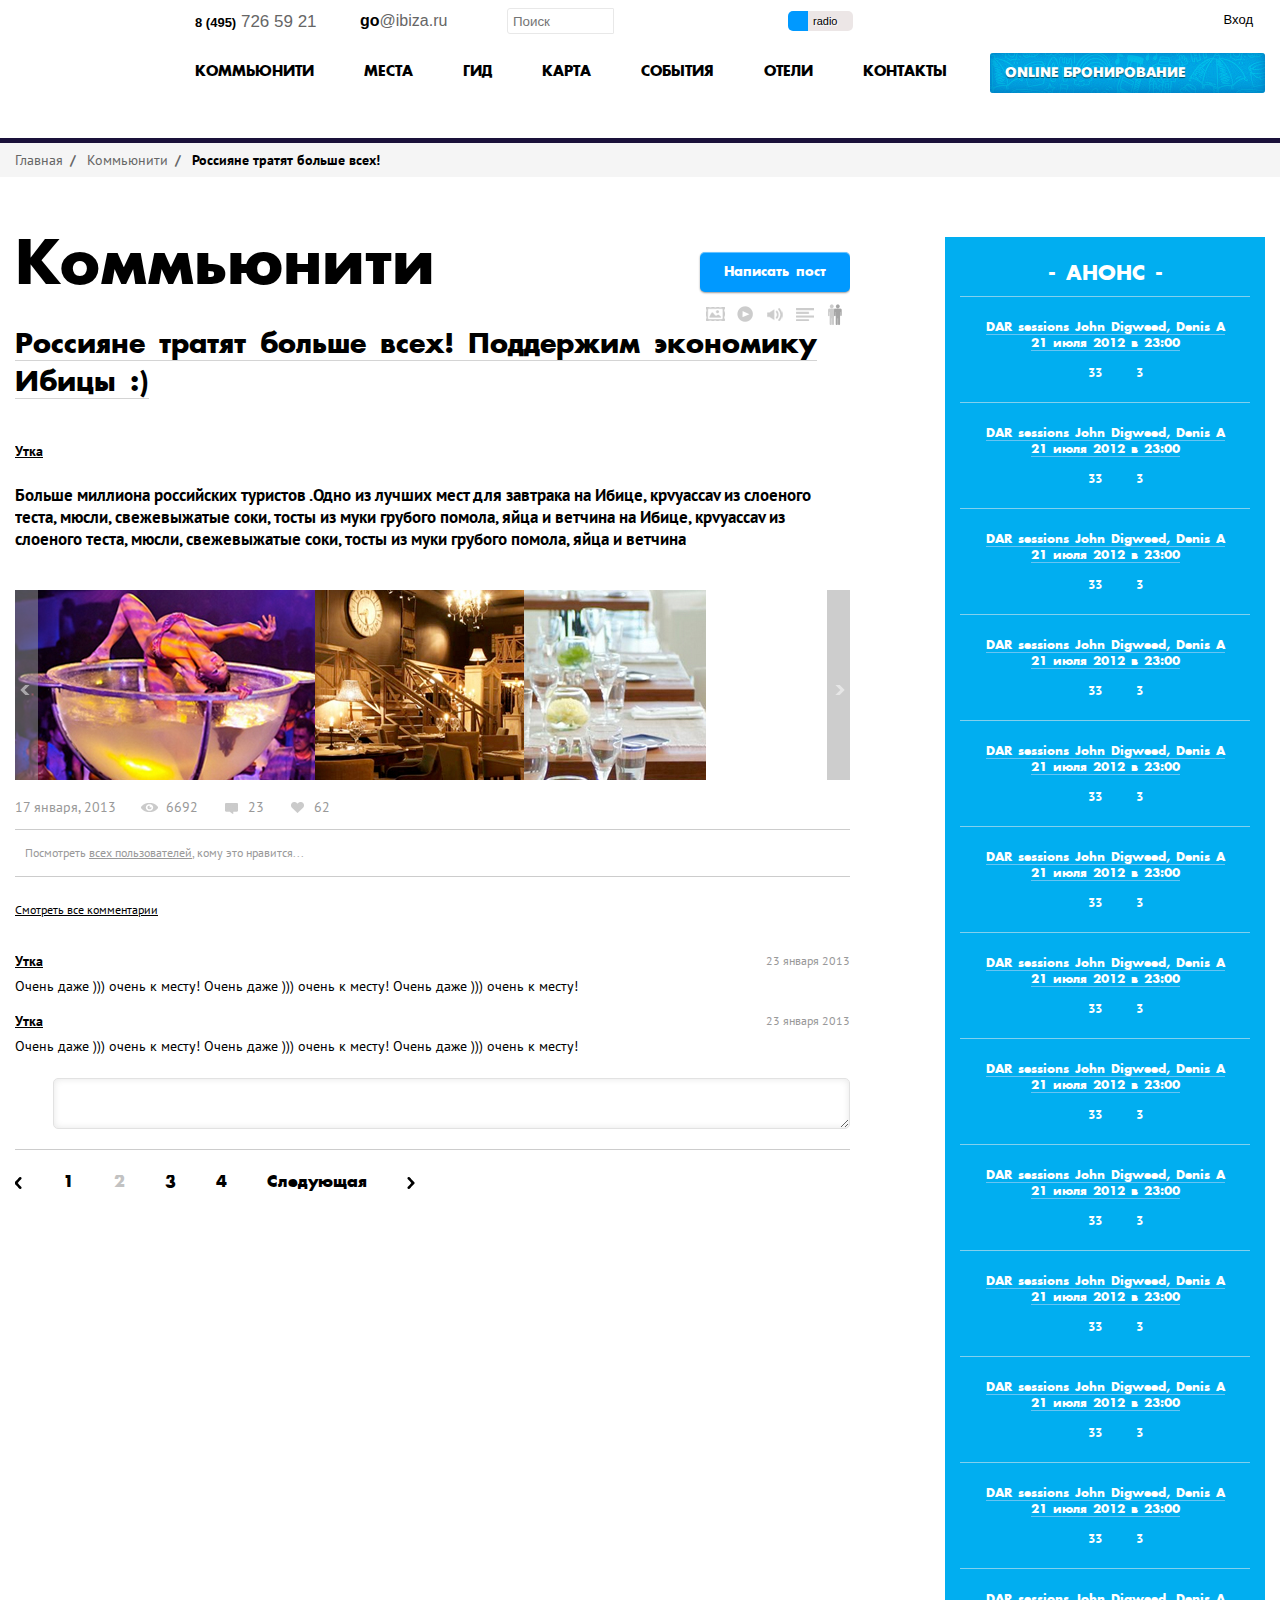
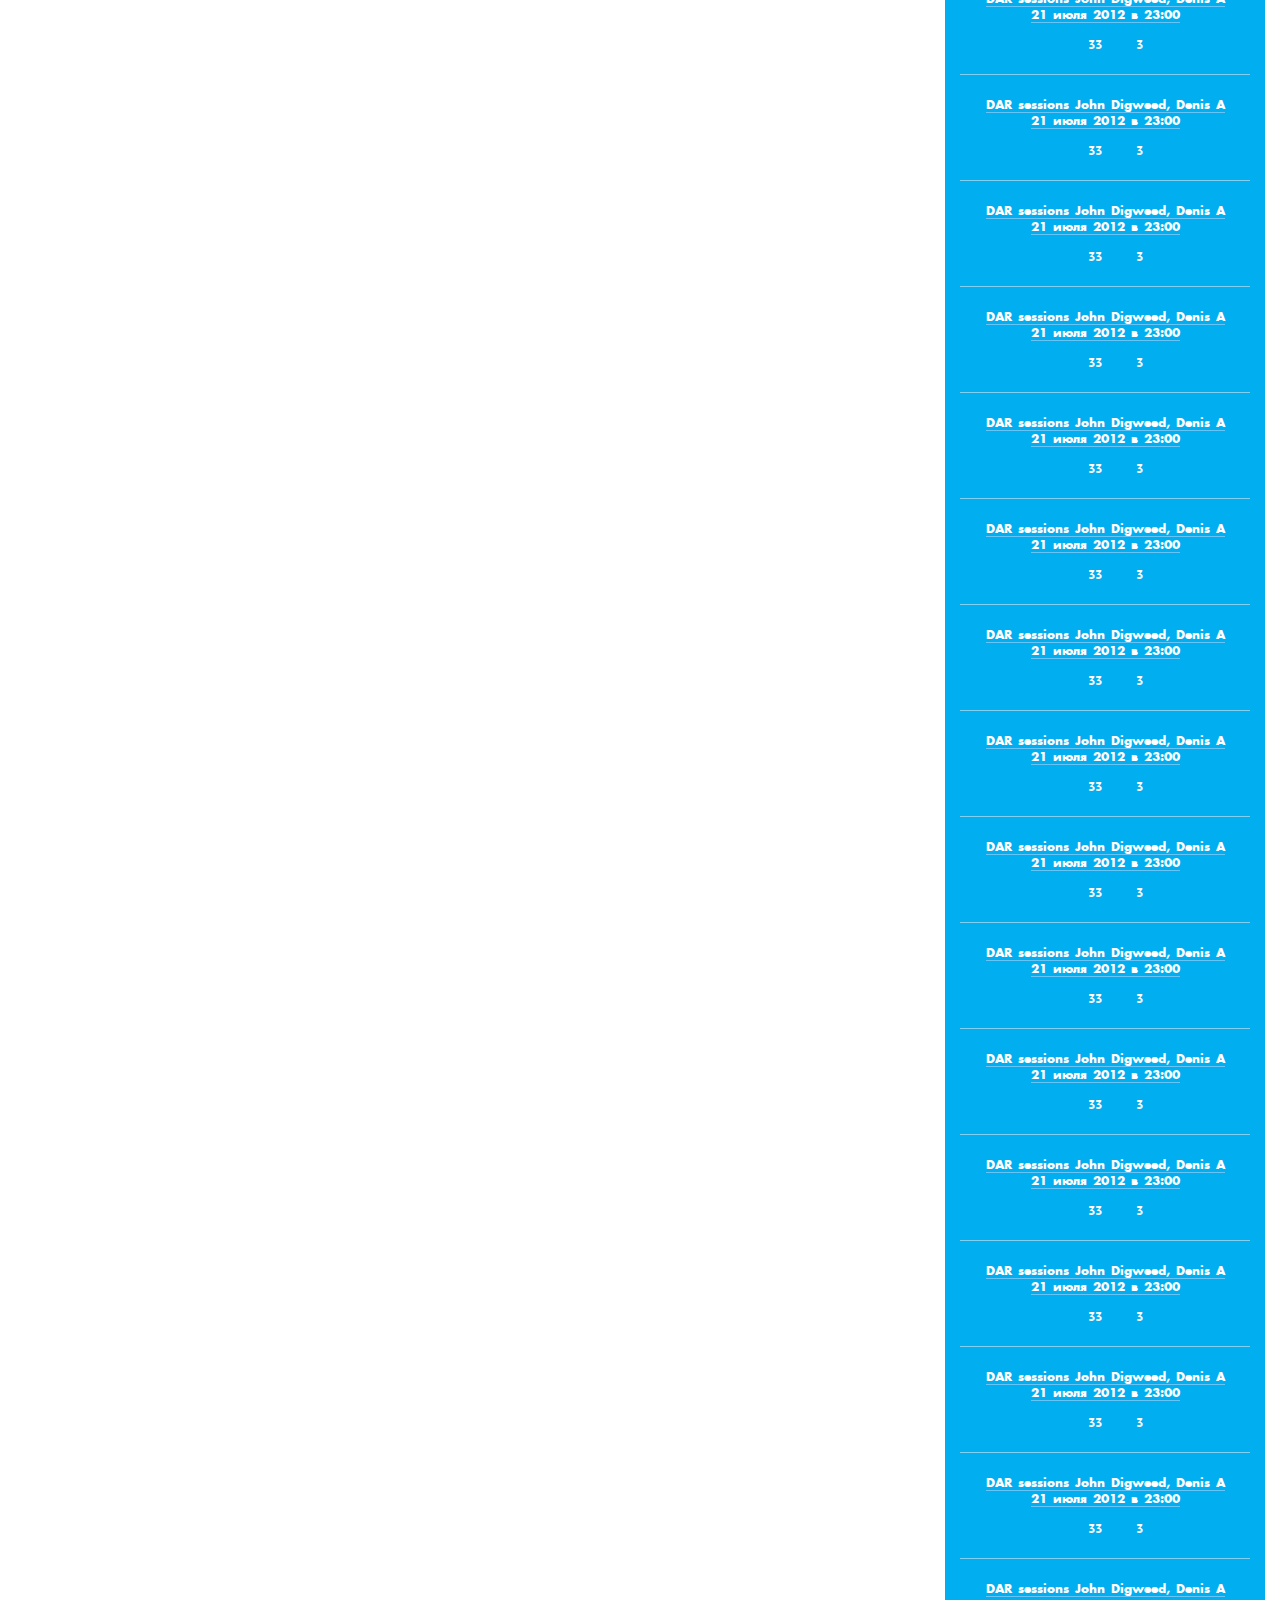
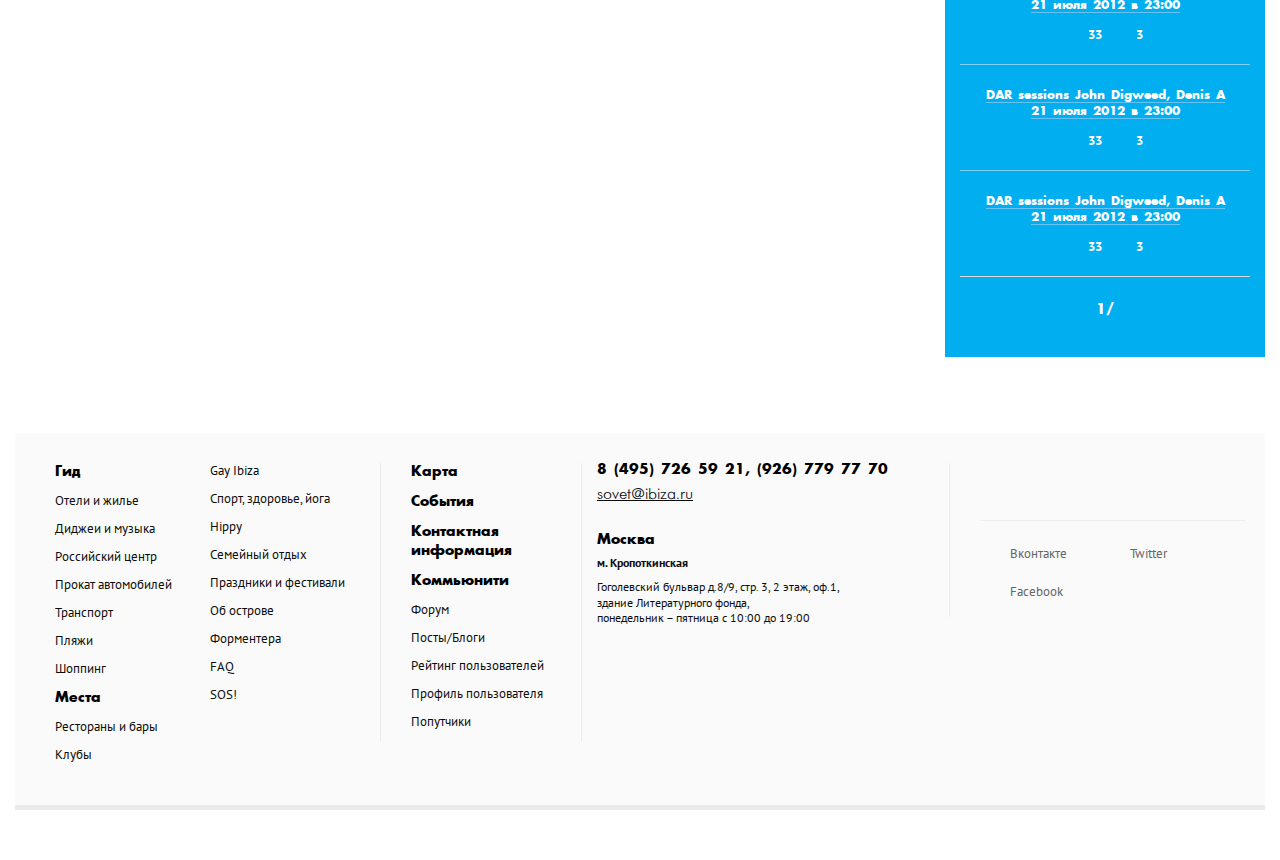
==== community.html @ 17b5afe3 "profile 50%" ====
<!doctype html>
<!--[if lte IE 8]><html lang="ru-RU" class="lteie8"><![endif]-->
<!--[if lt IE 9]>
	<script src="js/html5shiv.js"></script>
<![endif]-->
<!--[if gt IE 8]><!--><html lang="ru-RU"><!--<![endif]-->
<head>
	<meta charset="utf-8">
	<title>Template</title>
	<link rel="stylesheet" media="screen" href="css/screen.css">
	<link rel="stylesheet" media="screen" href="css/jquery-ui-1.10.0.custom.min.css">	
	<link href='http://fonts.googleapis.com/css?family=PT+Sans:400,700&subset=latin,cyrillic' rel='stylesheet' type='text/css'>
	<script src="js/jquery.min.js"></script>
	<script src="js/jquery.tools.min.js"></script>
	<script src="js/jquery.cycle.all.js"></script>
	<script src="js/jquery.scrollTo-1.4.3.1-min.js"></script>	
	<script src="js/jquery-ui-1.10.0.custom.min.js"></script>	
	<script src="js/jquery.lazyload.min.js"></script>		
	<script src="js/jquery.masonry.min.js"></script>
	<script src="js/jquery.raty.min.js"></script>
	<script src="js/jHtmlArea-0.7.5.min.js"></script>
	<script src="js/common.js"></script>
</head>
<body>
<!-- BEGIN .header -->
<header class="header">		
	<div class="header__top">
		<div class="container">				
			<div class="phone"><span>8 (495)</span> 726 59 21</div>
			<div class="mail"><a href="mailto:go@ibiza.ru"><span>go</span>@ibiza.ru</a></div>
			<form class="search" action="">
				<input type="text" placeholder="Поиск">
				<button><i></i></button>
			</form>
			<a class="exlusive" href="#"></a>
			<a class="radio" href="#">radio</a>
			<button class="enter-btn js-enter-open">
				<span class="enter-btn__fb"></span>
				<span class="enter-btn__vk"></span>
				<span class="enter-btn__gen">Вход</span>
			</button>
		</div>
	</div>
	<div class="header__bottom">
		<div class="container">
			<div class="logo">
				<a href="#">IBIZA.ru</a>
			</div>	
			<nav class="nav">
				<ul>
					<li><a href="#">Коммьюнити</a></li>
					<li><a href="#">Места</a></li>
					<li><a href="#">Гид</a></li>
					<li><a href="#">Карта</a></li>
					<li><a href="#">События</a></li>
					<li><a href="#">Отели</a></li>
					<li><a href="#">Контакты</a></li>    
				</ul>
			</nav>			
			<!-- BEGIN .online -->
			<div class="online">
				<form action="">
					<button class="online__title">
						<span>Оnline бронирование<i></i></span>			
					</button>		
					<div class="online__details">
						<ul class="online__type">
							<li><label for="ot1" class="online__tour">Тур<input id="ot1" type="radio" name="ot"></label></li>
							<li><label for="ot2" class="online__hotel active">Отель<input id="ot2" type="radio" name="ot"></label></li>
							<li><label for="ot3" class="online__avia">Авиабилет<input id="ot3" type="radio" name="ot"></label></li>
						</ul>
						<div class="online__reserve">
							<div class="txt-field">
								<label for="on1">Лечу из</label>
								<input id="on1" type="text" placeholder="Домодедово (DME), Москва" required="required">
							</div>
							<div class="txt-field">
								<label for="on2">Пункт назначения</label>
								<input id="on2" type="text" placeholder="Ибица (IBZ), Испания" required="required">
							</div>
							<div class="online__date">
								<div class="txt-field">
									<label for="on3">Вылетаю</label>
									<input id="on3" class="js-dp" type="text" placeholder="4 февраля" required="required">
								</div>
								<div class="txt-field">
									<label for="on4">Возвращаюсь</label>
									<input id="on4" class="js-dp" type="text" placeholder="12 января" required="required">
								</div>
							</div>
							<div class="online__people">
								<div class="select">
									<div class="select__title">Взрослые</div>
									<div class="select__value js-select">
										<span>1</span>
										<select>
											<option value="1">1</option>
											<option value="2">2</option>
											<option value="3">3</option>
											<option value="4">4</option>
											<option value="5">5</option>
											<option value="6">6</option>
											<option value="7">7</option>
										</select>
									</div>
								</div>
								<div class="select">
									<div class="select__title">Дети</div>
									<div class="select__value js-select">
										<span>2</span>
										<select>
											<option value="1">1</option>
											<option value="2">2</option>
											<option value="3">3</option>
											<option value="4">4</option>
											<option value="5">5</option>
											<option value="6">6</option>
											<option value="7">7</option>
										</select>
									</div>
								</div>
								<div class="select">
									<div class="select__title">Номера</div>
									<div class="select__value js-select">
										<span>3</span>
										<select>
											<option value="1">1</option>
											<option value="2">2</option>
											<option value="3">3</option>
											<option value="4">4</option>
											<option value="5">5</option>
											<option value="6">6</option>
											<option value="7">7</option>
										</select>
									</div>
								</div>
							</div>
							<input class="online__sbt" type="submit">
						</div>
					</div>
				</form>
			</div>
			<!-- END .online -->				
		</div>		
	</div>		
</header>
<!-- END .header -->
<!-- BEGIN .inner -->
<div class="inner"></div>
<!-- END .inner -->
<!-- BEGIN .breadcrumps -->
<div class="breadcrumps">
	<div class="container">
		<ul>
			<li><a href="#">Главная</a><span>/</span></li>
			<li><a href="#">Коммьюнити</a><span>/</span></li>
			<li>Россияне тратят больше всех!</li>
		</ul>
	</div>
</div>
<!-- END .breadcrumps -->
<!-- BEGIN .container -->
<section class="container">
	<!-- BEGIN .cols -->
	<div class="cols">
		<!-- BEGIN .col-8 -->
		<div class="col-8">
			<!-- BEGIN .cm-top -->
			<div class="cm-top">
				<h1 class="cm-title">Коммьюнити</h1>
				<div class="cm-add">
					<button class="cm-add__btn js-add-post">Написать пост</button>
					<div class="cm-add__detail">
						<button class="cm-add__pic"></button>
						<button class="cm-add__video"></button>
						<button class="cm-add__audio"></button>
						<button class="cm-add__desc"></button>
						<button class="cm-add__man"></button>
					</div>
					</ul>
				</div>				
			</div>		
			<!-- END .cm-top -->
			<!-- BEGIN .cm-add-post -->
			<form class="cm-add-post" action="">
				<div class="cm-add-post__title">Cоздание нового поста</div>
				<div class="cm-add-post__desc">
					<label for="ap1">Заголовок сообщения</label>
					<input id="ap1" type="text">
					<label for="ap2">Текст</label>
					<textarea class="js-html-area"></textarea>
				</div>					
				<ul class="cm-add-post__detail">
					<li><button class="cm-add-post__pic">Загрузить изображение<i></i></button></li>
					<li><button class="cm-add-post__video">Загрузить видео<i></i></button></li>
					<li><button class="cm-add-post__audio">Загрузить аудио (mp3, mp4)<i></i></button></li>
				</ul>
				<div class="cm-add-post__btns">
					<input class="cm-add-post__publish" type="submit" value="Публиковать">
					<input class="cm-add-post__save" type="button" value="Сохранить как черновик">
				</div>
			</form>
			<!-- END .cm-add-post -->
			<!-- BEGIN .cm-article -->
			<article class="cm-article">
				<h2 class="cm-article__title"><span>Россияне тратят больше всех! Поддержим экономику Ибицы :)</span></h2>
				<!-- BEGIN .cm-desc -->
				<div class="cm-desc">
					<div class="cm-author">
						<img src="img/community_img/pic1.jpg" alt="">
						<a href="#">Утка</a>
					</div>
					<p>Больше миллиона российских туристов .Одно из лучших мест для завтрака на Ибице, крvуассаv из слоеного теста, мюсли, свежевыжатые соки, тосты из муки грубого помола, яйца и ветчина на Ибице, крvуассаv из слоеного теста, мюсли, свежевыжатые соки, тосты из муки грубого помола, яйца и ветчина</p>
				</div>
				<!-- END .cm-desc -->	
				<!-- BEGIN .cm-gallery -->
				<div class="cm-gallery">
					<div class="cm-gallery__slider js-gallery">
						<div class="cm-gallery__items js-gallery-items">
							<a href="#"><img src="img/community_img/pic4.jpg" alt=""></a>
							<a href="#"><img src="img/community_img/pic5.jpg" alt=""></a>
							<a href="#"><img src="img/community_img/pic6.jpg" alt=""></a>
							<a href="#"><img src="img/community_img/pic7.jpg" alt=""></a>
							<a href="#"><img src="img/community_img/pic4.jpg" alt=""></a>
							<a href="#"><img src="img/community_img/pic5.jpg" alt=""></a>
							<a href="#"><img src="img/community_img/pic6.jpg" alt=""></a>
							<a href="#"><img src="img/community_img/pic7.jpg" alt=""></a>
						</div>
					</div>
					<button class="cm-gallery__prev js-gallery-prev"><i></i></button>
					<button class="cm-gallery__next js-gallery-next"><i></i></button>
				</div>
				<!-- END .cm-gallery -->			
				<!-- BEGIN .cm-detail -->				
				<div class="cm-detail">
					<span class="cm-detail__date">17 января, 2013</span>
					<span class="cm-detail__view">6692</span>
					<a class="cm-detail__comm" href="#">23</a>
					<a class="cm-detail__like" href="#">62</a>		    
				</div>
				<!-- END .cm-detail -->
				<!-- BEGIN .cm-users -->
				<div class="cm-users">
					<img src="img/community_img/pic1.jpg" alt="">
					<img src="img/community_img/pic1.jpg" alt="">
					<img src="img/community_img/pic1.jpg" alt="">
					<img src="img/community_img/pic1.jpg" alt="">
					<img src="img/community_img/pic1.jpg" alt="">
					<img src="img/community_img/pic1.jpg" alt="">
					<img src="img/community_img/pic1.jpg" alt="">
					<img src="img/community_img/pic1.jpg" alt="">
					<p>Посмотреть <a href="#">всех пользователей</a>, кому это нравится...</p>
				</div>
				<!-- END .cm-users -->
				<!-- BEGIN .cm-comm -->
				<div class="cm-comm">
					<div class="cm-comm__view-all">
						<a href="#">Смотреть  все комментарии</a>						
					</div>
					<div class="cm-comm__item">
						<div class="cm-comm__detail">
							<img src="img/community_img/pic1.jpg" alt="">
							<a href="#">Утка</a>
							<span>23 января 2013</span>
						</div>
						<p>Очень даже ))) очень к месту! Очень даже ))) очень к месту! Очень даже ))) очень к месту! </p>
					</div>
					<div class="cm-comm__item">
						<div class="cm-comm__detail">
							<img src="img/community_img/pic1.jpg" alt="">
							<a href="#">Утка</a>
							<span>23 января 2013</span>
						</div>
						<p>Очень даже ))) очень к месту! Очень даже ))) очень к месту! Очень даже ))) очень к месту! </p>
					</div>
					<!-- BEGIN .cm-comm__add -->
					<form class="cm-comm__add" action="">
						<img src="img/community_img/pic1.jpg" alt="">
						<textarea></textarea>
					</form>
					<!-- END .cm-comm__add -->
					<!-- BEGIN .cm-pagination -->
					<div class="cm-pagination">
						<a class="cm-pagination__prev" href="#"></a>
						<a href="#">1</a>
						<a class="active" href="#">2</a>
						<a href="#">3</a>
						<a href="#">4</a>
						<a href="#">Следующая</a>
						<a class="cm-pagination__next" href="#"></a>
					</div>
					<!-- END .cm-pagination -->
				</div>
				<!-- END .cm-comm -->
			</article>
			<!-- END .cm-article -->
		</div>
		<!-- END .col-8 -->
		<!-- BEGIN .col-7 -->
		<div class="col-7">
			<div class="afisha">
				<h2 class="h2">анонс</h2>
				<div class="slider">
					<ul>
						<li>
							<div class="afisha__title">
								<a href="#">DAR sessions John Digweed, Denis A 21 июля 2012 в 23:00</a>
							</div>
							<div class="afisha__detail">
								<a class="afisha__comm" href="#">33<i></i></a>
								<a class="afisha__like" href="#">3<i></i></a>
							</div>
						</li>
						<li>
							<div class="afisha__title">
								<a href="#">DAR sessions John Digweed, Denis A 21 июля 2012 в 23:00</a>
							</div>
							<div class="afisha__detail">
								<a class="afisha__comm" href="#">33<i></i></a>
								<a class="afisha__like" href="#">3<i></i></a>
							</div>
						</li>
						<li>
							<div class="afisha__title">
								<a href="#">DAR sessions John Digweed, Denis A 21 июля 2012 в 23:00</a>
							</div>
							<div class="afisha__detail">
								<a class="afisha__comm" href="#">33<i></i></a>
								<a class="afisha__like" href="#">3<i></i></a>
							</div>
						</li>
						<li>
							<div class="afisha__title">
								<a href="#">DAR sessions John Digweed, Denis A 21 июля 2012 в 23:00</a>
							</div>
							<div class="afisha__detail">
								<a class="afisha__comm" href="#">33<i></i></a>
								<a class="afisha__like" href="#">3<i></i></a>
							</div>
						</li>
						<li>
							<div class="afisha__title">
								<a href="#">DAR sessions John Digweed, Denis A 21 июля 2012 в 23:00</a>
							</div>
							<div class="afisha__detail">
								<a class="afisha__comm" href="#">33<i></i></a>
								<a class="afisha__like" href="#">3<i></i></a>
							</div>
						</li>
						<li>
							<div class="afisha__title">
								<a href="#">DAR sessions John Digweed, Denis A 21 июля 2012 в 23:00</a>
							</div>
							<div class="afisha__detail">
								<a class="afisha__comm" href="#">33<i></i></a>
								<a class="afisha__like" href="#">3<i></i></a>
							</div>
						</li>
						<li>
							<div class="afisha__title">
								<a href="#">DAR sessions John Digweed, Denis A 21 июля 2012 в 23:00</a>
							</div>
							<div class="afisha__detail">
								<a class="afisha__comm" href="#">33<i></i></a>
								<a class="afisha__like" href="#">3<i></i></a>
							</div>
						</li>
						<li>
							<div class="afisha__title">
								<a href="#">DAR sessions John Digweed, Denis A 21 июля 2012 в 23:00</a>
							</div>
							<div class="afisha__detail">
								<a class="afisha__comm" href="#">33<i></i></a>
								<a class="afisha__like" href="#">3<i></i></a>
							</div>
						</li>
						<li>
							<div class="afisha__title">
								<a href="#">DAR sessions John Digweed, Denis A 21 июля 2012 в 23:00</a>
							</div>
							<div class="afisha__detail">
								<a class="afisha__comm" href="#">33<i></i></a>
								<a class="afisha__like" href="#">3<i></i></a>
							</div>
						</li>
						<li>
							<div class="afisha__title">
								<a href="#">DAR sessions John Digweed, Denis A 21 июля 2012 в 23:00</a>
							</div>
							<div class="afisha__detail">
								<a class="afisha__comm" href="#">33<i></i></a>
								<a class="afisha__like" href="#">3<i></i></a>
							</div>
						</li>
					</ul>
					<ul>
						<li>
							<div class="afisha__title">
								<a href="#">DAR sessions John Digweed, Denis A 21 июля 2012 в 23:00</a>
							</div>
							<div class="afisha__detail">
								<a class="afisha__comm" href="#">33<i></i></a>
								<a class="afisha__like" href="#">3<i></i></a>
							</div>
						</li>
						<li>
							<div class="afisha__title">
								<a href="#">DAR sessions John Digweed, Denis A 21 июля 2012 в 23:00</a>
							</div>
							<div class="afisha__detail">
								<a class="afisha__comm" href="#">33<i></i></a>
								<a class="afisha__like" href="#">3<i></i></a>
							</div>
						</li>
						<li>
							<div class="afisha__title">
								<a href="#">DAR sessions John Digweed, Denis A 21 июля 2012 в 23:00</a>
							</div>
							<div class="afisha__detail">
								<a class="afisha__comm" href="#">33<i></i></a>
								<a class="afisha__like" href="#">3<i></i></a>
							</div>
						</li>
						<li>
							<div class="afisha__title">
								<a href="#">DAR sessions John Digweed, Denis A 21 июля 2012 в 23:00</a>
							</div>
							<div class="afisha__detail">
								<a class="afisha__comm" href="#">33<i></i></a>
								<a class="afisha__like" href="#">3<i></i></a>
							</div>
						</li>
						<li>
							<div class="afisha__title">
								<a href="#">DAR sessions John Digweed, Denis A 21 июля 2012 в 23:00</a>
							</div>
							<div class="afisha__detail">
								<a class="afisha__comm" href="#">33<i></i></a>
								<a class="afisha__like" href="#">3<i></i></a>
							</div>
						</li>
						<li>
							<div class="afisha__title">
								<a href="#">DAR sessions John Digweed, Denis A 21 июля 2012 в 23:00</a>
							</div>
							<div class="afisha__detail">
								<a class="afisha__comm" href="#">33<i></i></a>
								<a class="afisha__like" href="#">3<i></i></a>
							</div>
						</li>
						<li>
							<div class="afisha__title">
								<a href="#">DAR sessions John Digweed, Denis A 21 июля 2012 в 23:00</a>
							</div>
							<div class="afisha__detail">
								<a class="afisha__comm" href="#">33<i></i></a>
								<a class="afisha__like" href="#">3<i></i></a>
							</div>
						</li>
						<li>
							<div class="afisha__title">
								<a href="#">DAR sessions John Digweed, Denis A 21 июля 2012 в 23:00</a>
							</div>
							<div class="afisha__detail">
								<a class="afisha__comm" href="#">33<i></i></a>
								<a class="afisha__like" href="#">3<i></i></a>
							</div>
						</li>
						<li>
							<div class="afisha__title">
								<a href="#">DAR sessions John Digweed, Denis A 21 июля 2012 в 23:00</a>
							</div>
							<div class="afisha__detail">
								<a class="afisha__comm" href="#">33<i></i></a>
								<a class="afisha__like" href="#">3<i></i></a>
							</div>
						</li>
						<li>
							<div class="afisha__title">
								<a href="#">DAR sessions John Digweed, Denis A 21 июля 2012 в 23:00</a>
							</div>
							<div class="afisha__detail">
								<a class="afisha__comm" href="#">33<i></i></a>
								<a class="afisha__like" href="#">3<i></i></a>
							</div>
						</li>
					</ul>
					<ul>
						<li>
							<div class="afisha__title">
								<a href="#">DAR sessions John Digweed, Denis A 21 июля 2012 в 23:00</a>
							</div>
							<div class="afisha__detail">
								<a class="afisha__comm" href="#">33<i></i></a>
								<a class="afisha__like" href="#">3<i></i></a>
							</div>
						</li>
						<li>
							<div class="afisha__title">
								<a href="#">DAR sessions John Digweed, Denis A 21 июля 2012 в 23:00</a>
							</div>
							<div class="afisha__detail">
								<a class="afisha__comm" href="#">33<i></i></a>
								<a class="afisha__like" href="#">3<i></i></a>
							</div>
						</li>
						<li>
							<div class="afisha__title">
								<a href="#">DAR sessions John Digweed, Denis A 21 июля 2012 в 23:00</a>
							</div>
							<div class="afisha__detail">
								<a class="afisha__comm" href="#">33<i></i></a>
								<a class="afisha__like" href="#">3<i></i></a>
							</div>
						</li>
						<li>
							<div class="afisha__title">
								<a href="#">DAR sessions John Digweed, Denis A 21 июля 2012 в 23:00</a>
							</div>
							<div class="afisha__detail">
								<a class="afisha__comm" href="#">33<i></i></a>
								<a class="afisha__like" href="#">3<i></i></a>
							</div>
						</li>
						<li>
							<div class="afisha__title">
								<a href="#">DAR sessions John Digweed, Denis A 21 июля 2012 в 23:00</a>
							</div>
							<div class="afisha__detail">
								<a class="afisha__comm" href="#">33<i></i></a>
								<a class="afisha__like" href="#">3<i></i></a>
							</div>
						</li>
						<li>
							<div class="afisha__title">
								<a href="#">DAR sessions John Digweed, Denis A 21 июля 2012 в 23:00</a>
							</div>
							<div class="afisha__detail">
								<a class="afisha__comm" href="#">33<i></i></a>
								<a class="afisha__like" href="#">3<i></i></a>
							</div>
						</li>
						<li>
							<div class="afisha__title">
								<a href="#">DAR sessions John Digweed, Denis A 21 июля 2012 в 23:00</a>
							</div>
							<div class="afisha__detail">
								<a class="afisha__comm" href="#">33<i></i></a>
								<a class="afisha__like" href="#">3<i></i></a>
							</div>
						</li>
						<li>
							<div class="afisha__title">
								<a href="#">DAR sessions John Digweed, Denis A 21 июля 2012 в 23:00</a>
							</div>
							<div class="afisha__detail">
								<a class="afisha__comm" href="#">33<i></i></a>
								<a class="afisha__like" href="#">3<i></i></a>
							</div>
						</li>
						<li>
							<div class="afisha__title">
								<a href="#">DAR sessions John Digweed, Denis A 21 июля 2012 в 23:00</a>
							</div>
							<div class="afisha__detail">
								<a class="afisha__comm" href="#">33<i></i></a>
								<a class="afisha__like" href="#">3<i></i></a>
							</div>
						</li>
						<li>
							<div class="afisha__title">
								<a href="#">DAR sessions John Digweed, Denis A 21 июля 2012 в 23:00</a>
							</div>
							<div class="afisha__detail">
								<a class="afisha__comm" href="#">33<i></i></a>
								<a class="afisha__like" href="#">3<i></i></a>
							</div>
						</li>
					</ul>
				</div>	
				<div class="navi">
					<button class="navi__prev js-navi-prev"></button>
					<span><b class="navi__curr">1</b>/<b class="navi__total"></b></span>
					<button class="navi__next js-navi-next"></button>
				</div>		
			</div>
			<!-- END .afisha -->
		</div>
		<!-- END .col-7 -->
	</div>
	<!-- END .cols -->
	<!-- BEGIN .banner-wide -->
	<div class="banner-wide">
		<img src="img/community_img/banner.jpg" alt="">
	</div>
	<!-- END .banner-wide -->
	<!-- BEGIN .footer -->
	<footer class="footer">
		<nav class="nav-list">
			<ul>
				<li><a class="nav-list__bold" href="#">Гид</a></li>
				<li><a href="#">Отели и жилье</a></li>
				<li><a href="#">Диджеи и музыка</a></li>
				<li><a href="#">Российский центр</a></li>
				<li><a href="#">Прокат автомобилей</a></li>
				<li><a href="#">Транспорт</a></li>
				<li><a href="#">Пляжи</a></li>
				<li><a href="#">Шоппинг</a></li>
				<li><a class="nav-list__bold" href="#">Места</a></li>
				<li><a href="#">Рестораны и бары</a></li>
				<li><a href="#">Клубы</a></li>
			</ul>
			<ul>
				<li><a href="#">Gay Ibiza</a></li>
				<li><a href="#">Спорт, здоровье, йога</a></li>
				<li><a href="#">Hippy</a></li>
				<li><a href="#">Семейный отдых</a></li>
				<li><a href="#">Праздники и фестивали</a></li>
				<li><a href="#">Об острове</a></li>
				<li><a href="#">Форментера</a></li>
				<li><a href="#">FAQ</a></li>
				<li><a href="#">SOS!</a></li>
			</ul>
			<ul>
				<li><a class="nav-list__bold" href="#">Карта</a></li>
				<li><a class="nav-list__bold" href="#">События</a></li>
				<li><a class="nav-list__bold" href="#">Контактная информация</a></li>
				<li><a class="nav-list__bold" href="#">Коммьюнити</a></li>
				<li><a href="#">Форум</a></li>
				<li><a href="#">Посты/Блоги</a></li>
				<li><a href="#">Рейтинг пользователей</a></li>
				<li><a href="#">Профиль пользователя</a></li>
				<li><a href="#">Попутчики</a></li>
			</ul>
		</nav>
		<div class="footer__contacts">
			<div class="footer__phone">8 (495) 726 59 21, (926) 779 77 70</div>
			<div class="footer__mail"><a href="mailto:sovet@ibiza.ru">sovet@ibiza.ru</a></div>
			<div class="footer__adress">
				<b>Москва</b>
				<span>м. Кропоткинская</span>
				<p>Гоголевский бульвар д.8/9, стр. 3, 2 этаж, оф.1,<br>здание Литературного фонда,<br>понедельник – пятница с 10:00 до 19:00</p>
			</div>			
		</div>
		<div class="footer__right">
			<ul class="payment">
				<li class="payment__ym"></li>
				<li class="payment__sb"></li>
				<li class="payment__mk"></li>
				<li class="payment__wm"></li>
				<li class="payment__kw"></li>
			</ul>
			<ul class="footer__social">
				<li><a class="footer__vk" href="#">Вконтакте</a></li>
				<li><a class="footer__tw" href="#">Twitter</a></li>
				<li><a class="footer__fb" href="#">Facebook</a></li>
			</ul>
		</div>
	</footer>
	<!-- END .footer -->
</section>
<!-- END .container -->
</body>
</html>
---- css/screen.css ----
.logo a { font: 0/0 a; text-shadow: none; color: transparent; }

.online__type label { -moz-user-select: none; -webkit-user-select: none; user-select: none; }

.enter__extra input[type="submit"], .online__sbt, .hl-tabs a.active, .hl-search__sbt, .hl-hotels__reserve, .hl-map__search input[type="submit"] { background-image: url('[data-uri]'); background-size: 100%; background-image: -webkit-gradient(linear, 50% 0%, 50% 100%, color-stop(0%, #ffcc00), color-stop(100%, #e99400)); background-image: -webkit-linear-gradient(#ffcc00, #e99400); background-image: -moz-linear-gradient(#ffcc00, #e99400); background-image: -o-linear-gradient(#ffcc00, #e99400); background-image: linear-gradient(#ffcc00, #e99400); -webkit-box-shadow: rgba(0, 0, 0, 0.38) 0 1px 0; -moz-box-shadow: rgba(0, 0, 0, 0.38) 0 1px 0; box-shadow: rgba(0, 0, 0, 0.38) 0 1px 0; -webkit-border-radius: 3px; -moz-border-radius: 3px; -ms-border-radius: 3px; -o-border-radius: 3px; border-radius: 3px; color: #fff; text-shadow: 0 1px 1px rgba(97, 62, 0, 0.54); cursor: pointer; }

.hl-details__contacts button, .hl-comm-add__sbt { height: 34px; padding: 0 15px; background: #0099ff; -webkit-border-radius: 17px; -moz-border-radius: 17px; -ms-border-radius: 17px; -o-border-radius: 17px; border-radius: 17px; font-family: 'Futuris'; font-size: 18px; color: #fff; cursor: pointer; }

.cm-add__btn, .cm-add-post__publish, .cm-add-post__save { height: 40px; padding: 0 20px; background: #0099ff; -webkit-box-shadow: rgba(0, 0, 0, 0.4) 0 1px 2px, rgba(255, 255, 255, 0.4) 0 1px 0 inset; -moz-box-shadow: rgba(0, 0, 0, 0.4) 0 1px 2px, rgba(255, 255, 255, 0.4) 0 1px 0 inset; box-shadow: rgba(0, 0, 0, 0.4) 0 1px 2px, rgba(255, 255, 255, 0.4) 0 1px 0 inset; -webkit-border-radius: 5px; -moz-border-radius: 5px; -ms-border-radius: 5px; -o-border-radius: 5px; border-radius: 5px; font-family: 'AG_Futura Bold', Arial, sans-serif; font-size: 13px; color: #fff; cursor: pointer; }

@font-face { font-family: 'AG_Futura'; src: url("../fonts/AG_Futura.woff") format("woff"); }

@font-face { font-family: 'AG_Futura Bold'; src: url("../fonts/AG_Futura Bold.woff") format("woff"); }

@font-face { font-family: 'Futuris'; src: url("../fonts/Futuris.woff") format("woff"); }

@font-face { font-family: 'Futuris Bold'; src: url("../fonts/Futuris Bold.woff") format("woff"); }

* { margin: 0; padding: 0; }

html, body, div, span, applet, object, iframe, h1, h2, h3, h4, h5, h6, p, blockquote, pre, a, abbr, acronym, address, big, cite, code, del, dfn, em, img, ins, kbd, q, s, samp, small, strike, strong, sub, sup, tt, var, b, u, i, center, dl, dt, dd, ol, ul, li, fieldset, form, label, legend, table, caption, tbody, tfoot, thead, tr, th, td, article, aside, canvas, details, embed, figure, figcaption, footer, header, hgroup, menu, nav, output, ruby, section, summary, time, mark, audio, video { margin: 0; padding: 0; border: 0; font-size: 100%; font: inherit; vertical-align: baseline; }

/* HTML5 display-role reset for older browsers */
article, aside, details, figcaption, figure, footer, header, hgroup, menu, nav, section { display: block; }

body { background: #fff; font-family: 'Futuris', Arial, sans-serif; line-height: 1; }

ol, ul { list-style: none; }

blockquote, q { quotes: none; }

blockquote:before, blockquote:after, q:before, q:after { content: ''; content: none; }

table { border-collapse: collapse; border-spacing: 0; }

a { text-decoration: none; }

input, textarea, button { border: none; outline: none; }

button { background: none; cursor: pointer; }

.h2 { padding-bottom: 20px; font-family: 'AG_Futura Bold', Arial, sans-serif; font-size: 20px; color: #000; text-transform: uppercase; text-align: center; }
.h2:before { content: "- "; }
.h2:after { content: " -"; }

.h2_green { color: #21ab9c; }

.h2_yellow { color: #ffc000; }

.h2_today { height: 60px; line-height: 60px; color: #e91818; }

.h3 { font-size: 14px; }

.container { width: 1250px; margin: 0 auto; }

.header { position: relative; z-index: 100; }

.header__top { background: #fff; }
.header__top .container { position: relative; height: 65px; font-family: Arial, sans-serif; }

.header__bottom .container { position: relative; height: 23px; background: #fff; }

.logo { position: absolute; top: -34px; left: 0; }
.logo a { display: block; background: url('../img/index_img/icons-s90032a8ac6.png') 0 0 no-repeat; width: 160px; height: 83px; }
.logo:before { content: ''; position: absolute; top: -6px; left: -7px; width: 96px; height: 96px; -webkit-border-radius: 50%; -moz-border-radius: 50%; -ms-border-radius: 50%; -o-border-radius: 50%; border-radius: 50%; background: #fff; z-index: -1; }

.phone, .mail, .search, .exlusive, .radio { float: left; }

.phone { width: 165px; margin: 13px 0 0 180px; font-size: 17px; color: #666; }
.phone span { font-size: 13px; font-weight: bold; color: #000; }

.mail { width: 147px; margin-top: 13px; }
.mail a { font-size: 16px; color: #666; }
.mail span { font-weight: bold; color: #000; }

.search { height: 24px; margin: 8px 50px 0 0; padding-left: 5px; border: 1px solid #e8e8e8; -webkit-border-radius: 3px 1px 1px 3px; -moz-border-radius: 3px 1px 1px 3px; -ms-border-radius: 3px 1px 1px 3px; -o-border-radius: 3px 1px 1px 3px; border-radius: 3px 1px 1px 3px; }
.search input { float: left; width: 70px; height: 24px; background: none; -moz-transition: width 0.3s linear; -o-transition: width 0.3s linear; -webkit-transition: width 0.3s linear; -ms-transition: width 0.3s linear; transition: width 0.3s linear; }
.search input:focus { width: 140px; }
.search button { position: relative; float: right; height: 24px; width: 30px; }
.search i { position: absolute; top: 7px; right: 9px; background: url('../img/index_img/icons-s90032a8ac6.png') 0 -792px no-repeat; width: 12px; height: 12px; }

.exlusive { margin-right: 33px; background: url('../img/index_img/icons-s90032a8ac6.png') 0 -183px no-repeat; width: 91px; height: 35px; }

.radio { position: relative; width: 40px; height: 20px; line-height: 20px; margin-top: 11px; padding-left: 5px; border-left: 20px solid #0099ff; -webkit-border-radius: 5px; -moz-border-radius: 5px; -ms-border-radius: 5px; -o-border-radius: 5px; border-radius: 5px; background: #ece6e6; font-size: 11px; text-shadow: 1px 1px 1px #fff; color: #000; }
.radio:before { content: ''; position: absolute; top: 6px; left: -12px; background: url('../img/index_img/icons-s90032a8ac6.png') 0 -1172px no-repeat; width: 7px; height: 9px; }

.enter-btn { float: right; margin-top: 11px; }
.enter-btn span { float: left; }

.enter-btn__fb { margin-right: 2px; background: url('../img/index_img/icons-s90032a8ac6.png') 0 -676px no-repeat; width: 18px; height: 18px; }

.enter-btn__vk { margin-right: 7px; background: url('../img/index_img/icons-s90032a8ac6.png') 0 -648px no-repeat; width: 18px; height: 18px; }

.enter-btn__gen { position: relative; padding-right: 12px; line-height: 18px; font-size: 13px; color: #000; }
.enter-btn__gen:after { content: ''; position: absolute; top: 6px; right: 0; background: url('../img/index_img/icons-s90032a8ac6.png') 0 -1327px no-repeat; width: 6px; height: 8px; }

.nav { float: left; margin-left: 180px; }
.nav ul { overflow: hidden; }
.nav li { position: relative; float: left; margin-left: 50px; }
.nav li:after { content: ''; position: absolute; top: 3px; left: -28px; background: url('../img/index_img/icons-s90032a8ac6.png') 0 -996px no-repeat; width: 6px; height: 8px; }
.nav li:first-child { margin-left: 0px; }
.nav li:first-child:after { display: none; }
.nav a { display: block; padding-bottom: 8px; font-family: 'AG_Futura Bold', Arial, sans-serif; font-size: 14px; color: #000; text-transform: uppercase; }
.nav a:hover { border-bottom: 4px solid #ffc000; }

.footer { margin-bottom: 50px; padding: 30px 20px 30px 40px; border-bottom: 5px solid #eaeaea; background: #fafafa; overflow: hidden; }

.footer__contacts { float: left; }

.footer__phone { margin-bottom: 10px; font-family: 'AG_Futura Bold', Arial, sans-serif; font-size: 14px; color: #000; }

.footer__mail { margin-bottom: 30px; }
.footer__mail a { color: #0c0c0c; text-decoration: underline; }

.footer__adress b, .footer__adress span { display: block; margin-bottom: 10px; }
.footer__adress b { font-family: 'AG_Futura Bold', Arial, sans-serif; font-size: 14px; color: #000; }
.footer__adress span, .footer__adress p { color: #0c0c0c; font-size: 12px; }
.footer__adress span { font-family: 'PT Sans', sans-serif; font-size: 12px; font-weight: 700; }
.footer__adress p { font-family: 'PT Sans', sans-serif; font-size: 12px; line-height: 1.3; }

.footer__right { float: right; width: 265px; padding-left: 30px; border-left: 1px solid #ececec; }

.payment { overflow: hidden; }
.payment li { float: left; margin-right: 15px; }

.payment__ym { background: url('../img/index_img/icons-s90032a8ac6.png') 0 -468px no-repeat; width: 32px; height: 32px; }

.payment__sb { background: url('../img/index_img/icons-s90032a8ac6.png') 0 -228px no-repeat; width: 32px; height: 32px; }

.payment__mk { background: url('../img/index_img/icons-s90032a8ac6.png') 0 -392px no-repeat; width: 32px; height: 32px; }

.payment__wm { background: url('../img/index_img/icons-s90032a8ac6.png') 0 -270px no-repeat; width: 32px; height: 32px; }

.payment__kw { background: url('../img/index_img/icons-s90032a8ac6.png') 0 -312px no-repeat; width: 32px; height: 32px; }

.footer__social { padding-top: 20px; border-top: 1px solid #ececec; margin-top: 25px; }
.footer__social ul { overflow: hidden; }
.footer__social li { float: left; margin-bottom: 13px; }
.footer__social a { position: relative; display: block; width: 90px; height: 25px; line-height: 25px; padding-left: 30px; font-family: 'PT Sans', sans-serif; font-size: 13px; color: #666666; }
.footer__social a:before { content: ""; position: absolute; top: 0; left: 0; }

.footer__vk { background: url('../img/index_img/icons-s90032a8ac6.png') 0 -613px no-repeat; width: 26px; height: 25px; }

.footer__tw { background: url('../img/index_img/icons-s90032a8ac6.png') 0 -578px no-repeat; width: 26px; height: 25px; }

.footer__fb { background: url('../img/index_img/icons-s90032a8ac6.png') 0 -704px no-repeat; width: 26px; height: 25px; }

.nav-list { float: left; }
.nav-list ul { float: left; width: 155px; }
.nav-list ul:last-child { margin: 0 15px 30px 15px; padding: 0 15px 0 30px; border-left: 1px solid #ececec; border-right: 1px solid #ececec; }
.nav-list li { margin-bottom: 12px; }
.nav-list a { font-family: 'PT Sans', sans-serif; font-size: 13px; color: #0c0c0c; }
.nav-list .nav-list__bold { font-family: 'AG_Futura Bold', Arial, sans-serif; font-size: 14px; color: #000; line-height: 1.3; }

.breadcrumps { background: #f5f5f5; margin-bottom: 60px; }
.breadcrumps .container { height: 34px; line-height: 34px; }
.breadcrumps ul { overflow: hidden; }
.breadcrumps li { float: left; margin-right: 11px; font-family: 'PT Sans', Arial, sans-serif; font-size: 14px; font-weight: 700; color: #000; }
.breadcrumps span { margin-left: 7px; color: #666; }
.breadcrumps a { color: #666; font-weight: 400; }

.rating, .rating-choice { width: 100px !important; overflow: hidden; }
.rating img, .rating-choice img { float: left; margin-right: 2px; }

.txt-field { margin-bottom: 20px; font-family: 'Futuris', Arial, sans-serif; }
.txt-field label { display: block; margin-bottom: 4px; font-size: 14px; color: #fff; }
.txt-field input { height: 33px; padding: 0 5px; -webkit-border-radius: 3px; -moz-border-radius: 3px; -ms-border-radius: 3px; -o-border-radius: 3px; border-radius: 3px; font-family: 'Futuris', Arial, sans-serif; font-size: 16px; color: #9a9a9a; }

.select { font-family: 'Futuris', Arial, sans-serif; }

.select__title { display: block; margin-bottom: 2px; color: #fff; }

.select__value { position: relative; height: 33px; line-height: 33px; padding-left: 5px; background: #fff; -webkit-border-radius: 3px; -moz-border-radius: 3px; -ms-border-radius: 3px; -o-border-radius: 3px; border-radius: 3px; cursor: pointer; color: #9a9a9a; font-size: 16px; }
.select__value:after { content: ""; position: absolute; top: 14px; right: 5px; background: url('../img/index_img/icons-s90032a8ac6.png') 0 -1082px no-repeat; width: 9px; height: 8px; }
.select__value select { position: absolute; top: 0; left: 0; width: 76px; height: 33px; cursor: pointer; opacity: 0; z-index: 10; }

.navi { padding: 25px 0; border-top: 1px solid #dadada; text-align: center; font-size: 0; }
.navi span { padding: 0 20px; font-family: 'AG_Futura Bold', Arial, sans-serif; font-size: 14px; color: #000; }

.navi_mod { margin-bottom: 60px; }

.navi_no-brd { border: none; }

.navi__curr, .navi__total { font-weight: normal; }
.navi__curr.disabled, .navi__total.disabled { color: #a2a2a2; }

.navi__prev { background: url('../img/index_img/icons-s90032a8ac6.png') 0 -1150px no-repeat; width: 8px; height: 12px; }
.navi__prev.disabled { background: url('../img/index_img/icons-s90032a8ac6.png') 0 -1038px no-repeat; width: 8px; height: 12px; }

.navi__next { background: url('../img/index_img/icons-s90032a8ac6.png') 0 -1237px no-repeat; width: 8px; height: 12px; }
.navi__next.disabled { background: url('../img/index_img/icons-s90032a8ac6.png') 0 -1060px no-repeat; width: 8px; height: 12px; }

.slider { position: relative; }

.slider_mod .item { padding-bottom: 0px; }
.slider_mod .item__price { border: none; }

.slider__item { height: 1642px; }
.slider__item .item:last-child .item__price { height: 414px; }

.slider_circle .slider__item { height: 350px; }

.slider_tapes .slider__item { padding-left: 16px; }

.popup-bg { display: none; position: fixed; top: 0; left: 0; right: 0; bottom: 0; width: 100%; height: 100%; background: rgba(64, 190, 238, 0.7); z-index: 1000; }

.popup { display: none; position: fixed; top: 130px; left: 50%; background: #fff; border: 1px solid #bebebe; -webkit-border-radius: 5px; -moz-border-radius: 5px; -ms-border-radius: 5px; -o-border-radius: 5px; border-radius: 5px; z-index: 1100; }

.popup_enter { width: 400px; margin-left: -200px; }

.popup__title { padding: 30px 0 20px 50px; background: #fff; background-image: url('[data-uri]'); background-size: 100%; background-image: -webkit-gradient(linear, 50% 0%, 50% 100%, color-stop(0%, #ffffff), color-stop(100%, #dfe8ed)); background-image: -webkit-linear-gradient(#ffffff, #dfe8ed); background-image: -moz-linear-gradient(#ffffff, #dfe8ed); background-image: -o-linear-gradient(#ffffff, #dfe8ed); background-image: linear-gradient(#ffffff, #dfe8ed); border-bottom: 1px solid #e4e4e4; -webkit-border-radius: 5px 5px 0 0; -moz-border-radius: 5px 5px 0 0; -ms-border-radius: 5px 5px 0 0; -o-border-radius: 5px 5px 0 0; border-radius: 5px 5px 0 0; font-family: 'AG_Futura Bold', Arial, sans-serif; font-size: 22px; color: #10212d; text-transform: uppercase; }

.popup__close { position: absolute; top: 35px; right: 30px; background: url('../img/index_img/icons-s90032a8ac6.png') 0 -767px no-repeat; width: 14px; height: 15px; }

.enter__social { padding: 40px 45px; border-bottom: 1px solid #e4e4e4; }
.enter__social button { position: relative; width: 310px; height: 42px; padding-left: 50px; border-style: solid; border-width: 1px; -webkit-border-radius: 4px; -moz-border-radius: 4px; -ms-border-radius: 4px; -o-border-radius: 4px; border-radius: 4px; font-family: 'AG_Futura Bold', Arial, sans-serif; font-size: 18px; color: #fff; }
.enter__social button:before { content: ""; position: absolute; top: 6px; left: 13px; }
.enter__social button i { position: absolute; top: 0; left: 52px; width: 1px; height: 30px; background-image: url('[data-uri]'); background-size: 100%; background-image: -webkit-gradient(linear, 50% 0%, 50% 100%, color-stop(0%, rgba(255, 255, 255, 0.4)), color-stop(100%, rgba(255, 255, 255, 0))); background-image: -webkit-linear-gradient(top, rgba(255, 255, 255, 0.4), rgba(255, 255, 255, 0)); background-image: -moz-linear-gradient(top, rgba(255, 255, 255, 0.4), rgba(255, 255, 255, 0)); background-image: -o-linear-gradient(top, rgba(255, 255, 255, 0.4), rgba(255, 255, 255, 0)); background-image: linear-gradient(top, rgba(255, 255, 255, 0.4), rgba(255, 255, 255, 0)); }
.enter__social button i:before { content: ""; position: absolute; top: 0; left: 1px; width: 1px; height: 30px; background-image: url('[data-uri]'); background-size: 100%; background-image: -webkit-gradient(linear, 50% 0%, 50% 100%, color-stop(0%, #253e70), color-stop(100%, rgba(37, 62, 112, 0))); background-image: -webkit-linear-gradient(top, #253e70, rgba(37, 62, 112, 0)); background-image: -moz-linear-gradient(top, #253e70, rgba(37, 62, 112, 0)); background-image: -o-linear-gradient(top, #253e70, rgba(37, 62, 112, 0)); background-image: linear-gradient(top, #253e70, rgba(37, 62, 112, 0)); }

.enter__social-fb { margin-bottom: 25px; background: #6179aa; background-image: url('[data-uri]'); background-size: 100%; background-image: -webkit-gradient(linear, 50% 0%, 50% 100%, color-stop(0%, #6179aa), color-stop(100%, #375591)); background-image: -webkit-linear-gradient(#6179aa, #375591); background-image: -moz-linear-gradient(#6179aa, #375591); background-image: -o-linear-gradient(#6179aa, #375591); background-image: linear-gradient(#6179aa, #375591); border-color: #253e70; -webkit-box-shadow: #253e70 0 5px 0, rgba(255, 255, 255, 0.05) 0 -1px 0 inset, rgba(255, 255, 255, 0.4) -1px 1px 0 inset; -moz-box-shadow: #253e70 0 5px 0, rgba(255, 255, 255, 0.05) 0 -1px 0 inset, rgba(255, 255, 255, 0.4) -1px 1px 0 inset; box-shadow: #253e70 0 5px 0, rgba(255, 255, 255, 0.05) 0 -1px 0 inset, rgba(255, 255, 255, 0.4) -1px 1px 0 inset; }
.enter__social-fb:before { background: url('../img/index_img/icons-s90032a8ac6.png') 0 -868px no-repeat; width: 28px; height: 28px; }

.enter__social-vk { background: #296fb9; background-image: url('[data-uri]'); background-size: 100%; background-image: -webkit-gradient(linear, 50% 0%, 50% 100%, color-stop(0%, #296fb9), color-stop(100%, #134985)); background-image: -webkit-linear-gradient(#296fb9, #134985); background-image: -moz-linear-gradient(#296fb9, #134985); background-image: -o-linear-gradient(#296fb9, #134985); background-image: linear-gradient(#296fb9, #134985); border-color: #253e70; -webkit-box-shadow: #253e70 0 5px 0, rgba(255, 255, 255, 0.05) 0 -1px 0 inset, rgba(255, 255, 255, 0.4) -1px 1px 0 inset; -moz-box-shadow: #253e70 0 5px 0, rgba(255, 255, 255, 0.05) 0 -1px 0 inset, rgba(255, 255, 255, 0.4) -1px 1px 0 inset; box-shadow: #253e70 0 5px 0, rgba(255, 255, 255, 0.05) 0 -1px 0 inset, rgba(255, 255, 255, 0.4) -1px 1px 0 inset; }
.enter__social-vk:before { background: url('../img/index_img/icons-s90032a8ac6.png') 0 -354px no-repeat; width: 28px; height: 28px; }

.enter__extra-open { padding: 0 45px; }
.enter__extra-open button { height: 50px; font-size: 14px; color: #464646; text-decoration: underline; }

.enter__extra { display: none; padding: 35px 45px 20px 45px; border-top: 1px solid #e4e4e4; }
.enter__extra input[type="text"], .enter__extra input[type="password"] { width: 278px; height: 47px; padding: 0 15px; border: 1px solid #e2e2e2; -webkit-border-radius: 4px; -moz-border-radius: 4px; -ms-border-radius: 4px; -o-border-radius: 4px; border-radius: 4px; -webkit-box-shadow: rgba(0, 0, 0, 0.1) 0 0 10px inset; -moz-box-shadow: rgba(0, 0, 0, 0.1) 0 0 10px inset; box-shadow: rgba(0, 0, 0, 0.1) 0 0 10px inset; font-size: 18px; color: #000; }
.enter__extra input[type="text"]:focus, .enter__extra input[type="password"]:focus { border-color: #0099ff; -webkit-box-shadow: rgba(0, 0, 0, 0.1) 0 0 7px inset, #0099ff 0 0 7px; -moz-box-shadow: rgba(0, 0, 0, 0.1) 0 0 7px inset, #0099ff 0 0 7px; box-shadow: rgba(0, 0, 0, 0.1) 0 0 7px inset, #0099ff 0 0 7px; }
.enter__extra input[type="text"] { margin-bottom: 20px; }
.enter__extra input[type="password"] { margin-bottom: 10px; }
.enter__extra input[type="submit"] { width: 310px; height: 40px; margin-top: 10px; font-family: 'AG_Futura Bold', Arial, sans-serif; font-size: 18px; }
.enter__extra a { font-family: Arial, Tahoma, sans-serif; font-size: 12px; color: #464646; text-decoration: underline; }

.logo a { font: 0/0 a; text-shadow: none; color: transparent; }

.online__type label { -moz-user-select: none; -webkit-user-select: none; user-select: none; }

.enter__extra input[type="submit"], .online__sbt, .hl-tabs a.active, .hl-search__sbt, .hl-hotels__reserve, .hl-map__search input[type="submit"] { background-image: url('[data-uri]'); background-size: 100%; background-image: -webkit-gradient(linear, 50% 0%, 50% 100%, color-stop(0%, #ffcc00), color-stop(100%, #e99400)); background-image: -webkit-linear-gradient(#ffcc00, #e99400); background-image: -moz-linear-gradient(#ffcc00, #e99400); background-image: -o-linear-gradient(#ffcc00, #e99400); background-image: linear-gradient(#ffcc00, #e99400); -webkit-box-shadow: rgba(0, 0, 0, 0.38) 0 1px 0; -moz-box-shadow: rgba(0, 0, 0, 0.38) 0 1px 0; box-shadow: rgba(0, 0, 0, 0.38) 0 1px 0; -webkit-border-radius: 3px; -moz-border-radius: 3px; -ms-border-radius: 3px; -o-border-radius: 3px; border-radius: 3px; color: #fff; text-shadow: 0 1px 1px rgba(97, 62, 0, 0.54); cursor: pointer; }

.hl-details__contacts button, .hl-comm-add__sbt { height: 34px; padding: 0 15px; background: #0099ff; -webkit-border-radius: 17px; -moz-border-radius: 17px; -ms-border-radius: 17px; -o-border-radius: 17px; border-radius: 17px; font-family: 'Futuris'; font-size: 18px; color: #fff; cursor: pointer; }

.cm-add__btn, .cm-add-post__publish, .cm-add-post__save { height: 40px; padding: 0 20px; background: #0099ff; -webkit-box-shadow: rgba(0, 0, 0, 0.4) 0 1px 2px, rgba(255, 255, 255, 0.4) 0 1px 0 inset; -moz-box-shadow: rgba(0, 0, 0, 0.4) 0 1px 2px, rgba(255, 255, 255, 0.4) 0 1px 0 inset; box-shadow: rgba(0, 0, 0, 0.4) 0 1px 2px, rgba(255, 255, 255, 0.4) 0 1px 0 inset; -webkit-border-radius: 5px; -moz-border-radius: 5px; -ms-border-radius: 5px; -o-border-radius: 5px; border-radius: 5px; font-family: 'AG_Futura Bold', Arial, sans-serif; font-size: 13px; color: #fff; cursor: pointer; }

@font-face { font-family: 'AG_Futura'; src: url("../fonts/AG_Futura.woff") format("woff"); }

@font-face { font-family: 'AG_Futura Bold'; src: url("../fonts/AG_Futura Bold.woff") format("woff"); }

@font-face { font-family: 'Futuris'; src: url("../fonts/Futuris.woff") format("woff"); }

@font-face { font-family: 'Futuris Bold'; src: url("../fonts/Futuris Bold.woff") format("woff"); }

/*styles for layouts*/
.cols { margin-bottom: 40px; overflow: hidden; }

.cols-1 { margin: 0 -15px 50px 0; overflow: hidden; }

.col-1 { float: left; width: 290px; margin-right: 15px; }

.col-2 { position: relative; float: left; width: 640px; background: #fff; }
.col-2:before { content: ""; position: absolute; top: 35px; left: 15px; right: 15px; bottom: 80px; -webkit-box-shadow: rgba(0, 0, 0, 0.2) 0 0 60px; -moz-box-shadow: rgba(0, 0, 0, 0.2) 0 0 60px; box-shadow: rgba(0, 0, 0, 0.2) 0 0 60px; -webkit-border-radius: 15px; -moz-border-radius: 15px; -ms-border-radius: 15px; -o-border-radius: 15px; border-radius: 15px; z-index: -1; }

.col-3 { float: right; width: 290px; }

.col-4, .col-5 { float: left; width: 289px; padding: 0 15px; }

.col-4 { border-right: 1px solid #ececec; }

.col-5 { margin-left: -1px; border-left: 1px solid #ececec; }

.col-6 { float: left; width: 925px; }

.col-7 { float: right; width: 290px; padding: 15px; background: #01aef0; }

.col-8 { float: left; width: 835px; }

.col-9 { float: left; width: 870px; }

.logo a { font: 0/0 a; text-shadow: none; color: transparent; }

.online__type label { -moz-user-select: none; -webkit-user-select: none; user-select: none; }

.enter__extra input[type="submit"], .online__sbt, .hl-tabs a.active, .hl-search__sbt, .hl-hotels__reserve, .hl-map__search input[type="submit"] { background-image: url('[data-uri]'); background-size: 100%; background-image: -webkit-gradient(linear, 50% 0%, 50% 100%, color-stop(0%, #ffcc00), color-stop(100%, #e99400)); background-image: -webkit-linear-gradient(#ffcc00, #e99400); background-image: -moz-linear-gradient(#ffcc00, #e99400); background-image: -o-linear-gradient(#ffcc00, #e99400); background-image: linear-gradient(#ffcc00, #e99400); -webkit-box-shadow: rgba(0, 0, 0, 0.38) 0 1px 0; -moz-box-shadow: rgba(0, 0, 0, 0.38) 0 1px 0; box-shadow: rgba(0, 0, 0, 0.38) 0 1px 0; -webkit-border-radius: 3px; -moz-border-radius: 3px; -ms-border-radius: 3px; -o-border-radius: 3px; border-radius: 3px; color: #fff; text-shadow: 0 1px 1px rgba(97, 62, 0, 0.54); cursor: pointer; }

.hl-details__contacts button, .hl-comm-add__sbt { height: 34px; padding: 0 15px; background: #0099ff; -webkit-border-radius: 17px; -moz-border-radius: 17px; -ms-border-radius: 17px; -o-border-radius: 17px; border-radius: 17px; font-family: 'Futuris'; font-size: 18px; color: #fff; cursor: pointer; }

.cm-add__btn, .cm-add-post__publish, .cm-add-post__save { height: 40px; padding: 0 20px; background: #0099ff; -webkit-box-shadow: rgba(0, 0, 0, 0.4) 0 1px 2px, rgba(255, 255, 255, 0.4) 0 1px 0 inset; -moz-box-shadow: rgba(0, 0, 0, 0.4) 0 1px 2px, rgba(255, 255, 255, 0.4) 0 1px 0 inset; box-shadow: rgba(0, 0, 0, 0.4) 0 1px 2px, rgba(255, 255, 255, 0.4) 0 1px 0 inset; -webkit-border-radius: 5px; -moz-border-radius: 5px; -ms-border-radius: 5px; -o-border-radius: 5px; border-radius: 5px; font-family: 'AG_Futura Bold', Arial, sans-serif; font-size: 13px; color: #fff; cursor: pointer; }

@font-face { font-family: 'AG_Futura'; src: url("../fonts/AG_Futura.woff") format("woff"); }

@font-face { font-family: 'AG_Futura Bold'; src: url("../fonts/AG_Futura Bold.woff") format("woff"); }

@font-face { font-family: 'Futuris'; src: url("../fonts/Futuris.woff") format("woff"); }

@font-face { font-family: 'Futuris Bold'; src: url("../fonts/Futuris Bold.woff") format("woff"); }

.main { position: relative; margin: -20px 0 70px 0; background: url(../img/index_img/main.jpg) no-repeat 50% 50%; background-size: cover; border-bottom: 5px solid #1a113a; -webkit-box-shadow: whitesmoke 0 34px 0; -moz-box-shadow: whitesmoke 0 34px 0; box-shadow: whitesmoke 0 34px 0; }
.main .container { position: relative; height: 470px; }

.hot-deals { position: absolute; bottom: 30px; left: 0; width: 586px; height: 298px; padding: 70px 50px 0 35px; background: url(../img/index_img/figure.png) no-repeat 0 0; }

.hot-deals__label { margin-bottom: 8px; font-family: 'AG_Futura Bold', Arial, sans-serif; color: #ffc000; font-size: 16px; line-height: 1.2; text-shadow: rgba(0, 0, 0, 0.56) 0 1px 0; letter-spacing: 5px; text-transform: uppercase; }

.hot-deals__desc { min-height: 170px; }
.hot-deals__desc a, .hot-deals__desc span { font-family: 'AG_Futura Bold', Arial, sans-serif; text-shadow: rgba(0, 0, 0, 0.56) 0 1px 0; color: #fff; }
.hot-deals__desc a { font-size: 48px; line-height: 1.3; border-bottom: 1px solid rgba(255, 255, 255, 0.6); }
.hot-deals__desc span { display: block; margin-top: 5px; font-size: 24px; }

.hot-deals__nav { position: relative; overflow: hidden; }

.hot-deals__prev, .hot-deals__next { float: left; }

.hot-deals__prev { margin-right: 15px; background: url('../img/index_img/icons-s90032a8ac6.png') 0 -906px no-repeat; width: 14px; height: 23px; }

.hot-deals__next { background: url('../img/index_img/icons-s90032a8ac6.png') 0 -939px no-repeat; width: 14px; height: 23px; }

.hot-deals__navi { float: left; padding-top: 2px; margin-right: 15px; }
.hot-deals__navi button { float: left; width: 18px; height: 18px; margin-right: 9px; -webkit-border-radius: 50%; -moz-border-radius: 50%; -ms-border-radius: 50%; -o-border-radius: 50%; border-radius: 50%; background: #fff; }
.hot-deals__navi button.activeSlide { background: #0099ff; }

.menu { position: absolute; bottom: 100px; left: 0; width: 100%; font-size: 0; text-align: center; }
.menu ul { text-align: center; }
.menu li { display: inline-block; padding: 0 55px; }
.menu a { font-family: 'AG_Futura Bold', Arial, sans-serif; font-size: 31px; text-shadow: rgba(0, 0, 0, 0.56) 0 1px 0; color: #fff; }
.menu a:before { content: "- "; }
.menu a:after { content: " -"; }

.online { position: relative; float: right; width: 275px; margin-top: -12px; }
.online form { position: absolute; top: 0; left: 0; width: 275px; background: url(../img/index_img/online_bg.jpg); -webkit-border-radius: 3px; -moz-border-radius: 3px; -ms-border-radius: 3px; -o-border-radius: 3px; border-radius: 3px; -webkit-box-shadow: rgba(1, 108, 180, 0.5) 0 0 5px inset, rgba(1, 108, 180, 0.5) 0 -5px 15px inset; -moz-box-shadow: rgba(1, 108, 180, 0.5) 0 0 5px inset, rgba(1, 108, 180, 0.5) 0 -5px 15px inset; box-shadow: rgba(1, 108, 180, 0.5) 0 0 5px inset, rgba(1, 108, 180, 0.5) 0 -5px 15px inset; }

.online__details { display: none; width: 245px; padding: 15px; }

.online__title { position: relative; width: 275px; height: 40px; padding-left: 15px; text-align: left; font-family: 'Futuris Bold', Arial, sans-serif; font-size: 14px; text-transform: uppercase; color: #fff; text-shadow: rgba(0, 0, 0, 0.56) 0 1px 1px; }
.online__title span { position: relative; }
.online__title i { display: none; position: absolute; top: 2px; right: -18px; background: url('../img/index_img/icons-s90032a8ac6.png') 0 -1128px no-repeat; width: 10px; height: 12px; }
.online__title.open i { display: block; }

.online__detail { padding: 15px; }

.online__type { height: 34px; margin-bottom: 8px; -webkit-box-shadow: rgba(0, 0, 0, 0.36) 0 1px 1px; -moz-box-shadow: rgba(0, 0, 0, 0.36) 0 1px 1px; box-shadow: rgba(0, 0, 0, 0.36) 0 1px 1px; -webkit-border-radius: 3px; -moz-border-radius: 3px; -ms-border-radius: 3px; -o-border-radius: 3px; border-radius: 3px; text-align: center; }
.online__type li { float: left; background: #00b8ff; background-image: url('[data-uri]'); background-size: 100%; background-image: -webkit-gradient(linear, 50% 0%, 50% 100%, color-stop(0%, #00b8ff), color-stop(100%, #02a9e9)); background-image: -webkit-linear-gradient(#00b8ff, #02a9e9); background-image: -moz-linear-gradient(#00b8ff, #02a9e9); background-image: -o-linear-gradient(#00b8ff, #02a9e9); background-image: linear-gradient(#00b8ff, #02a9e9); }
.online__type label { display: block; height: 34px; line-height: 34px; font-size: 13px; font-family: 'AG_Futura Bold', Arial, sans-serif; color: #fff; text-shadow: 0 1px 1px rgba(97, 62, 0, 0.54); cursor: pointer; }
.online__type label.active { background: #ffcc00; background-image: url('[data-uri]'); background-size: 100%; background-image: -webkit-gradient(linear, 50% 0%, 50% 100%, color-stop(0%, #ffcc00), color-stop(100%, #e99400)); background-image: -webkit-linear-gradient(#ffcc00, #e99400); background-image: -moz-linear-gradient(#ffcc00, #e99400); background-image: -o-linear-gradient(#ffcc00, #e99400); background-image: linear-gradient(#ffcc00, #e99400); -webkit-box-shadow: rgba(74, 32, 0, 0.42) 0 1px 7px inset; -moz-box-shadow: rgba(74, 32, 0, 0.42) 0 1px 7px inset; box-shadow: rgba(74, 32, 0, 0.42) 0 1px 7px inset; }
.online__type input { display: none; }

.online__tour { width: 60px; }

.online__hotel { width: 75px; }

.online__avia { width: 110px; }

.online__reserve .txt-field input { width: 235px; }

.online__date { height: 51px; margin-bottom: 20px; }
.online__date .txt-field { position: relative; float: right; }
.online__date .txt-field:after { content: ""; position: absolute; top: 25px; right: 5px; background: url('../img/index_img/icons-s90032a8ac6.png') 0 -1100px no-repeat; width: 18px; height: 18px; }
.online__date .txt-field input { position: relative; width: 110px; line-height: 33px; }
.online__date .txt-field:first-child { float: left; }

.online__people { height: 51px; margin-bottom: 20px; }
.online__people .select { float: left; margin-left: 8px; }
.online__people .select:first-child { margin-left: 0px; }
.online__people .select__value { width: 71px; }

.online__sbt { width: 245px; height: 41px; font-family: 'AG_Futura Bold', Arial, sans-serif; font-size: 16px; }

.tours { margin-bottom: 10px; }
.tours ul { padding-bottom: 60px; overflow: hidden; }
.tours li { float: left; }
.tours .item { width: 160px; padding: 0 24px; }
.tours .item__pic { margin-bottom: 3px; }
.tours .item__title { position: relative; height: 60px; line-height: 60px; overflow: hidden; }
.tours .item__title a { font-size: 18px; }
.tours .item__title:after { content: ""; position: absolute; left: 0; bottom: 0; width: 100%; height: 10px; background-image: url('[data-uri]'); background-size: 100%; background-image: -webkit-gradient(linear, 50% 0%, 50% 100%, color-stop(0%, rgba(255, 255, 255, 0)), color-stop(100%, #ffffff)); background-image: -webkit-linear-gradient(rgba(255, 255, 255, 0), #ffffff); background-image: -moz-linear-gradient(rgba(255, 255, 255, 0), #ffffff); background-image: -o-linear-gradient(rgba(255, 255, 255, 0), #ffffff); background-image: linear-gradient(rgba(255, 255, 255, 0), #ffffff); }
.tours .item__desc { position: relative; height: 170px; overflow: hidden; }
.tours .item__desc:after { content: ""; position: absolute; left: 0; bottom: 8px; width: 100%; height: 30px; background-image: url('[data-uri]'); background-size: 100%; background-image: -webkit-gradient(linear, 50% 0%, 50% 100%, color-stop(0%, rgba(255, 255, 255, 0)), color-stop(70%, #ffffff)); background-image: -webkit-linear-gradient(rgba(255, 255, 255, 0), #ffffff 70%); background-image: -moz-linear-gradient(rgba(255, 255, 255, 0), #ffffff 70%); background-image: -o-linear-gradient(rgba(255, 255, 255, 0), #ffffff 70%); background-image: linear-gradient(rgba(255, 255, 255, 0), #ffffff 70%); }
.tours .item__price { border-top: 1px solid #dedada; border-bottom: none; margin: 0 20px; }

.afisha .h2 { margin-bottom: 0px; padding: 12px 0; color: #fff; }
.afisha ul { background: #01aef0; }
.afisha li { border-top: 1px solid #82d0ee; padding: 22px; }
.afisha .navi span { color: #fff; }
.afisha .navi__prev { background: url('../img/index_img/icons-s90032a8ac6.png') 0 -1305px no-repeat; width: 7px; height: 12px; }
.afisha .navi__next { background: url('../img/index_img/icons-s90032a8ac6.png') 0 -1283px no-repeat; width: 7px; height: 12px; }

.afisha__title { margin-bottom: 15px; text-align: center; }
.afisha__title a { border-bottom: 1px solid #67c4f4; font-family: 'AG_Futura Bold', Arial, sans-serif; font-size: 12px; color: #fff; }

.afisha__detail { text-align: center; font-size: 0; }
.afisha__detail a { position: relative; display: inline-block; height: 14px; line-height: 14px; font-family: 'PT Sans', Arial, sans-serif; font-size: 13px; color: #fff; font-weight: 700; }
.afisha__detail i { position: absolute; top: 0; left: 0; }

.afisha__comm { padding-left: 21px; }
.afisha__comm i { background: url('../img/index_img/icons-s90032a8ac6.png') 0 -1259px no-repeat; width: 16px; height: 14px; }

.afisha__like { padding-left: 25px; margin-left: 9px; }
.afisha__like i { background: url('../img/index_img/icons-s90032a8ac6.png') 0 -1014px no-repeat; width: 18px; height: 14px; }

.calendar { position: relative; width: 925px; margin-bottom: 50px; overflow: hidden; }
.calendar ul { margin-right: -30px; overflow: hidden; }
.calendar .event { float: left; width: 220px; margin: 0 15px 15px 0; }

.calendar-nav { position: relative; }
.calendar-nav button { position: absolute; top: 3px; }

.calendar-nav__prev { left: 0; background: url('../img/index_img/icons-s90032a8ac6.png') 0 -1150px no-repeat; width: 8px; height: 12px; }

.calendar-nav__next { right: 0; background: url('../img/index_img/icons-s90032a8ac6.png') 0 -1237px no-repeat; width: 8px; height: 12px; }

.item { padding-bottom: 30px; text-align: center; }
.item .rating { display: inline-block; height: 18px; margin-bottom: 23px; }

.item__pic { margin-bottom: 5px; }
.item__pic img { display: inline-block; min-height: 180px; }

.item__cat a, .item__cat span, .item__number a, .item__number span { font-family: 'AG_Futura Bold', Arial, sans-serif; font-size: 9px; text-transform: uppercase; color: #aec365; letter-spacing: 2px; }

.item__cat { padding: 15px 0 10px 0; }

.item__number { padding-bottom: 10px; }

.item__title { margin-bottom: 10px; }
.item__title a { display: inline-block; line-height: 1; vertical-align: middle; font-family: 'AG_Futura Bold', Arial, sans-serif; font-size: 22px; color: #000; }
.item__title span { border-bottom: 1px solid #d3d3d3; line-height: 1.3; }

.item__desc { padding-top: 2px; overflow: hidden; }
.item__desc a { display: block; padding-left: 16px; line-height: 1.3; font-family: 'PT Sans', sans-serif; font-size: 13px; font-weight: 700; color: #000; }
.item__desc span { position: relative; text-decoration: underline; }
.item__desc span:before { content: ""; position: absolute; top: 1px; left: -16px; background: url('../img/index_img/icons-s90032a8ac6.png') 0 -842px no-repeat; width: 10px; height: 16px; }
.item__desc p { padding: 15px 10px; line-height: 1.3; font-family: 'PT Sans', sans-serif; font-size: 14px; color: #000; }

.item__comm, .circle__comm { position: relative; margin-bottom: 10px; font-size: 0; }
.item__comm:before, .circle__comm:before { content: ""; position: absolute; top: 8px; left: 80px; right: 80px; height: 1px; background: #ededed; }
.item__comm a, .circle__comm a { position: relative; display: inline-block; height: 18px; padding: 0 3px 0 27px; background: #fff; line-height: 18px; font-size: 14px; font-weight: bold; color: #e1e1e1; z-index: 10; }
.item__comm i, .circle__comm i { position: absolute; top: 0; left: 3px; background: url('../img/index_img/icons-s90032a8ac6.png') 0 -814px no-repeat; width: 20px; height: 18px; }

.item__price { padding: 12px 0 20px 0; border-bottom: 1px solid #dadada; font-family: 'AG_Futura Bold', Arial, sans-serif; font-size: 18px; color: #000; }

.tape { width: 282px; padding: 6px; margin: 0 15px 12px 0; border: 1px solid #ececec; }

.tape_pic .tape__date i { background: url('../img/index_img/icons-s90032a8ac6.png') 0 -434px no-repeat; width: 53px; height: 24px; }

.tape_audio .tape__date i { background: url('../img/index_img/icons-s90032a8ac6.png') 0 -544px no-repeat; width: 53px; height: 24px; }

.tape_video .tape__date i { background: url('../img/index_img/icons-s90032a8ac6.png') 0 -510px no-repeat; width: 53px; height: 24px; }
.tape_video .tape__pic a { position: relative; display: block; }
.tape_video .tape__pic a:before { content: ""; position: absolute; top: 50%; left: 50%; margin: -40px 0 0 -40px; background: url('../img/index_img/icons-s90032a8ac6.png') 0 -93px no-repeat; width: 80px; height: 80px; }

.tape__pic { margin-bottom: 6px; }
.tape__pic img { display: block; }

.tape__date { position: relative; height: 24px; margin-bottom: 10px; padding-left: 9px; line-height: 27px; background: #ffc000; }
.tape__date i, .tape__date span { float: left; }
.tape__date i { margin-right: 9px; }
.tape__date span { font-family: 'AG_Futura Bold', Arial, sans-serif; font-size: 10px; text-transform: uppercase; color: #fff; letter-spacing: 3px; }

.tape__title { margin-bottom: 15px; padding: 0 10px; text-align: center; }
.tape__title a { line-height: 1.3; font-family: 'AG_Futura Bold', Arial, sans-serif; font-size: 18px; color: #000; border-bottom: 1px solid #d4d4d4; }

.circle { height: 350px; text-align: center; }

.circle__pic { min-height: 138px; margin-bottom: 20px; }
.circle__pic img { -webkit-border-radius: 50%; -moz-border-radius: 50%; -ms-border-radius: 50%; -o-border-radius: 50%; border-radius: 50%; }

.circle__title { margin-bottom: 20px; padding: 0 35px; }
.circle__title a { line-height: 1.3; font-family: 'AG_Futura Bold', sans-serif; font-size: 18px; color: #000; border-bottom: 1px solid #d3d3d3; font-weight: 700; }

.circle__user, .tape__user { margin-bottom: 20px; text-align: center; font-size: 0; }
.circle__user a, .tape__user a { display: inline-block; height: 26px; line-height: 26px; }
.circle__user img, .tape__user img { float: left; margin-right: 10px; }
.circle__user span, .tape__user span { border-bottom: 1px solid #656565; font-family: 'PT Sans', sans-serif; font-size: 14px; color: #000; font-weight: 700; }

.circle__date { margin-bottom: 20px; font-family: 'AG_Futura Bold', Arial, sans-serif; font-size: 10px; color: #626262; letter-spacing: 2px; }

.event { text-align: center; }

.event__pic img { display: block; }

.event__date { height: 24px; line-height: 24px; background: #0dbca9; font-family: 'AG_Futura Bold', Arial, sans-serif; font-size: 10px; text-transform: uppercase; color: #fff; letter-spacing: 2px; }

.event__desc { padding: 15px 10px 15px 10px; border-style: solid; border-width: 0 1px 1px 1px; border-color: #f1f1f1; }

.event__cat { margin-bottom: 10px; }
.event__cat a { font-family: 'AG_Futura Bold', Arial, sans-serif; font-size: 10px; text-transform: uppercase; color: #000; letter-spacing: 2px; }

.event__title { margin-bottom: 20px; }
.event__title a { font-family: 'AG_Futura Bold', Arial, sans-serif; font-size: 14px; color: #000; border-bottom: 1px solid #d4d4d4; line-height: 1.3; }

.event__detail, .tape__detail { position: relative; margin-bottom: 20px; font-size: 0; }
.event__detail:before, .tape__detail:before { content: ""; position: absolute; top: 8px; left: 0; width: 100%; height: 1px; background: #ededed; }
.event__detail a, .tape__detail a { position: relative; display: inline-block; height: 18px; padding-left: 27px; background: #fff; line-height: 18px; font-size: 14px; font-weight: bold; color: #e1e1e1; z-index: 10; }
.event__detail i, .tape__detail i { position: absolute; top: 0; }

.event__comm, .tape__comm { padding-right: 8px; }
.event__comm i, .tape__comm i { left: 3px; background: url('../img/index_img/icons-s90032a8ac6.png') 0 -814px no-repeat; width: 20px; height: 18px; }

.event__like, .tape__like { padding-right: 2px; }
.event__like i, .tape__like i { left: 0; background: url('../img/index_img/icons-s90032a8ac6.png') 0 -739px no-repeat; width: 21px; height: 18px; }

.tape__detail { margin-bottom: 10px; text-align: center; }
.tape__detail:before { left: 35px; right: 35px; width: auto; }

.event__go { display: inline-block; height: 22px; padding: 3px; line-height: 22px; -webkit-border-radius: 20px; -moz-border-radius: 20px; -ms-border-radius: 20px; -o-border-radius: 20px; border-radius: 20px; border: 1px solid #d2d2d2; }
.event__go strong, .event__go a { float: left; margin-right: 20px; font-family: 'PT Sans', Arial, sans-serif; font-size: 14px; font-weight: 700; }
.event__go strong { padding: 0 15px; background: #d8d8d8; -webkit-border-radius: 11px; -moz-border-radius: 11px; -ms-border-radius: 11px; -o-border-radius: 11px; border-radius: 11px; color: white; }
.event__go a { color: #000; }
.event__go span { border-bottom: 1px dashed #a3a3a3; }

.logo a { font: 0/0 a; text-shadow: none; color: transparent; }

.online__type label { -moz-user-select: none; -webkit-user-select: none; user-select: none; }

.enter__extra input[type="submit"], .online__sbt, .hl-tabs a.active, .hl-search__sbt, .hl-hotels__reserve, .hl-map__search input[type="submit"] { background-image: url('[data-uri]'); background-size: 100%; background-image: -webkit-gradient(linear, 50% 0%, 50% 100%, color-stop(0%, #ffcc00), color-stop(100%, #e99400)); background-image: -webkit-linear-gradient(#ffcc00, #e99400); background-image: -moz-linear-gradient(#ffcc00, #e99400); background-image: -o-linear-gradient(#ffcc00, #e99400); background-image: linear-gradient(#ffcc00, #e99400); -webkit-box-shadow: rgba(0, 0, 0, 0.38) 0 1px 0; -moz-box-shadow: rgba(0, 0, 0, 0.38) 0 1px 0; box-shadow: rgba(0, 0, 0, 0.38) 0 1px 0; -webkit-border-radius: 3px; -moz-border-radius: 3px; -ms-border-radius: 3px; -o-border-radius: 3px; border-radius: 3px; color: #fff; text-shadow: 0 1px 1px rgba(97, 62, 0, 0.54); cursor: pointer; }

.hl-details__contacts button, .hl-comm-add__sbt { height: 34px; padding: 0 15px; background: #0099ff; -webkit-border-radius: 17px; -moz-border-radius: 17px; -ms-border-radius: 17px; -o-border-radius: 17px; border-radius: 17px; font-family: 'Futuris'; font-size: 18px; color: #fff; cursor: pointer; }

.cm-add__btn, .cm-add-post__publish, .cm-add-post__save { height: 40px; padding: 0 20px; background: #0099ff; -webkit-box-shadow: rgba(0, 0, 0, 0.4) 0 1px 2px, rgba(255, 255, 255, 0.4) 0 1px 0 inset; -moz-box-shadow: rgba(0, 0, 0, 0.4) 0 1px 2px, rgba(255, 255, 255, 0.4) 0 1px 0 inset; box-shadow: rgba(0, 0, 0, 0.4) 0 1px 2px, rgba(255, 255, 255, 0.4) 0 1px 0 inset; -webkit-border-radius: 5px; -moz-border-radius: 5px; -ms-border-radius: 5px; -o-border-radius: 5px; border-radius: 5px; font-family: 'AG_Futura Bold', Arial, sans-serif; font-size: 13px; color: #fff; cursor: pointer; }

@font-face { font-family: 'AG_Futura'; src: url("../fonts/AG_Futura.woff") format("woff"); }

@font-face { font-family: 'AG_Futura Bold'; src: url("../fonts/AG_Futura Bold.woff") format("woff"); }

@font-face { font-family: 'Futuris'; src: url("../fonts/Futuris.woff") format("woff"); }

@font-face { font-family: 'Futuris Bold'; src: url("../fonts/Futuris Bold.woff") format("woff"); }

.inner { height: 70px; margin-top: -20px; background: url(../img/hotel_img/inner.jpg) no-repeat 50% 0; background-size: cover; border-bottom: 5px solid #1a113a; }

.hl-title { padding: 60px 0; text-align: center; font-family: 'AG_Futura Bold', Arial, sans-serif; font-size: 48px; }

.hl-tabs { margin-bottom: 30px; text-align: center; font-size: 0; }
.hl-tabs li { display: inline-block; height: 30px; padding: 0 15px; }
.hl-tabs a { display: block; height: 30px; padding: 0 10px; line-height: 30px; font-family: 'Futuris Bold', Arial, sans-serif; font-size: 16px; color: #000; }
.hl-tabs a.active { text-shadow: none; }
.hl-tabs a.active span { border-bottom: none; }
.hl-tabs span { border-bottom: 1px dotted #000; }

.hl-tabs_sort { margin: 35px 0 30px 0; }
.hl-tabs_sort li:first-child { height: 30px; line-height: 30px; font-family: 'Futuris', Arial, sans-serif; font-size: 18px; }

.hl-slider ul { width: 1250px; height: 370px; }
.hl-slider li { position: relative; float: left; margin-left: 25px; }
.hl-slider li:first-child { margin-left: 0; }
.hl-slider img { display: block; }

.hl-slider__desc, .hl-hotels__desc { position: absolute; top: 170px; left: 0; width: 100%; text-align: center; }
.hl-slider__desc span, .hl-hotels__desc span { display: block; margin-bottom: 3px; font-family: 'Futuris Bold', Arial, sans-serif; font-size: 30px; color: #fff; }
.hl-slider__desc img, .hl-hotels__desc img { display: inline-block; }

.hl-search .h2 { padding: 55px 0 20px 0; font-family: "Futuris"; letter-spacing: 2px; }
.hl-search form { padding: 25px 0 25px 215px; border: 1px solid #e6e6e6; border-width: 1px 0 1px 0; overflow: hidden; }

.hl-search__place, .hl-search__rating { float: left; margin-right: 15px; }
.hl-search__place label, .hl-search__place span, .hl-search__rating label, .hl-search__rating span { display: block; margin-bottom: 5px; font-family: 'Futuris Bold', Arial, sans-serif; font-size: 14px; }
.hl-search__place input, .hl-search__rating input { height: 37px; padding: 0 10px; border: 1px solid #e6e6e6; -webkit-border-radius: 3px; -moz-border-radius: 3px; -ms-border-radius: 3px; -o-border-radius: 3px; border-radius: 3px; background: #f8f8f8; font-size: 16px; }

.hl-search__place input { width: 320px; }

.hl-search__rating span { margin-bottom: 15px; }

.hl-search__sbt { float: left; height: 39px; padding: 0 25px; margin-top: 19px; font-family: 'Futuris Bold', Arial, sans-serif; font-size: 18px; }

.hl-search__options { padding-top: 20px; clear: both; }
.hl-search__options span { position: relative; padding-right: 20px; font-family: 'Futuris Bold', Arial, sans-serif; font-size: 14px; cursor: pointer; }
.hl-search__options span:after { content: ""; position: absolute; top: 4px; right: 0; background: url('../img/hotel_img/icons-s6e150dc0be.png') 0 -1866px no-repeat; width: 13px; height: 11px; }
.hl-search__options span.active:after { background: url('../img/hotel_img/icons-s6e150dc0be.png') 0 -1887px no-repeat; width: 13px; height: 11px; }
.hl-search__options ul { display: none; margin-top: 10px; }
.hl-search__options li { margin-bottom: 10px; }

.hl-hotels { overflow: hidden; }
.hl-hotels ul { padding-bottom: 38px; margin: 0 -30px 44px 0; border-bottom: 1px solid #e6e6e6; overflow: hidden; }
.hl-hotels ul:last-child { border: none; }
.hl-hotels li { float: left; width: 300px; margin-right: 16px; }
.hl-hotels p { position: relative; height: 49px; margin-bottom: 15px; font-size: 16px; overflow: hidden; }
.hl-hotels .rating { float: left; margin: 5px 5px 0 0; }

.hl-hotels__pic { position: relative; margin-bottom: 18px; }
.hl-hotels__pic img { display: block; }

.hl-hotels__desc { top: 115px; }
.hl-hotels__desc img { display: inline-block; }

.hl-hitels__map { position: relative; display: block; margin-bottom: 15px; line-height: 1.3; padding-left: 20px; font-size: 12px; text-transform: uppercase; color: #000; }
.hl-hitels__map:after { content: ""; position: absolute; top: -2px; left: 0; background: url('../img/hotel_img/icons-s6e150dc0be.png') 0 -1840px no-repeat; width: 10px; height: 16px; }

.hl-hotels__detail { padding-bottom: 1px; overflow: hidden; }

.hl-hotels__comm { position: relative; float: left; height: 30px; padding-left: 22px; margin-right: 5px; line-height: 30px; font-size: 12px; color: #000; }
.hl-hotels__comm:before { content: ""; position: absolute; top: 8px; left: 0; background: url('../img/hotel_img/icons-s6e150dc0be.png') 0 -1936px no-repeat; width: 16px; height: 14px; }

.hl-hotels__eval { float: left; margin-top: 9px; background: url('../img/hotel_img/icons-s6e150dc0be.png') 0 -1788px no-repeat; width: 18px; height: 14px; }

.hl-hotels__reserve { float: right; height: 30px; padding: 0 5px; line-height: 30px; font-family: 'Futuris Bold', Arial, sans-serif; font-size: 16px; }

.hl-hotel-pic { position: relative; width: 1250px; height: 590px; }
.hl-hotel-pic li { position: relative; }
.hl-hotel-pic img { display: block; }

.hl-hotel-pic__social { position: absolute; right: 56px; bottom: 53px; }

.hl-hotel-pic__desc { position: absolute; left: 45px; bottom: 45px; width: 500px; color: #fff; }
.hl-hotel-pic__desc span { font-family: 'Futuris Bold', Arial, sans-serif; font-size: 72px; }
.hl-hotel-pic__desc p { margin-top: 15px; line-height: 1.5; font-size: 18px; }

.hl-details { padding: 30px 0 40px 0; border-top: 1px solid #e8e8e8; overflow: hidden; }

.hl-details__desc { float: left; width: 770px; }
.hl-details__desc span { font-family: 'Futuris Bold', Arial, sans-serif; font-size: 27px; }

.hl-details__cols { padding: 30px 0 0 0; -webkit-column-count: 2; -moz-column-count: 2; column-count: 2; -webkit-column-gap: 40px; -moz-column-gap: 40px; column-gap: 40px; }
.hl-details__cols p { display: inline-block; margin-bottom: 15px; line-height: 1.3; }

.hl-details__contacts { float: right; width: 360px; padding: 10px 0 0 25px; border-left: 1px solid #e8e8e8; }
.hl-details__contacts strong { display: block; margin-bottom: 10px; font-family: 'Futuris Bold', Arial, sans-serif; font-size: 14px; }
.hl-details__contacts p { margin-bottom: 25px; font-size: 18px; }
.hl-details__contacts a { color: #000; }

.hl-hotel-map { margin-bottom: 80px; }

.hl-comm { margin-bottom: 100px; overflow: hidden; }
.hl-comm .h2 { margin-bottom: 30px; border-bottom: 1px solid #e8e8e8; }

.hl-comm-list { float: left; width: 770px; }
.hl-comm-list ul { margin-bottom: 30px; }
.hl-comm-list li { padding: 25px 0; border-bottom: 1px solid #e8e8e8; overflow: hidden; }

.hl-comm-list__title { font-size: 18px; }
.hl-comm-list__title span { margin-right: 10px; font-family: 'Futuris Bold', Arial, sans-serif; }
.hl-comm-list__title a { position: relative; padding-left: 23px; color: #000; }
.hl-comm-list__title a:before { content: ''; position: absolute; top: 2px; left: 0; background: url('../img/hotel_img/icons-s6e150dc0be.png') 0 -1936px no-repeat; width: 16px; height: 14px; }

.hl-comm-list__pic { float: left; margin-right: 20px; }
.hl-comm-list__pic img { display: block; }

.hl-comm-list__desc { overflow: hidden; }
.hl-comm-list__desc a { color: #000; }

.hl-comm-list__name { margin-bottom: 7px; overflow: hidden; }
.hl-comm-list__name p { float: left; font-size: 11px; }
.hl-comm-list__name a { margin-right: 5px; font-family: 'Futuris Bold', Arial, sans-serif; font-weight: bold; font-size: 18px; }
.hl-comm-list__name span { float: right; font-size: 14px; }
.hl-comm-list__name strong { margin-right: 5px; font-family: 'Futuris Bold', Arial, sans-serif; }

.hl-comm-list__txt { font-size: 16px; }
.hl-comm-list__txt a { margin-right: 5px; font-family: 'Futuris Bold', Arial, sans-serif; }

.hl-comm-add { float: right; width: 392px; font-size: 14px; }
.hl-comm-add label, .hl-comm-add strong { display: block; margin-bottom: 3px; font-family: 'Futuris Bold', Arial, sans-serif; color: #000; }
.hl-comm-add strong { margin-bottom: 8px; }
.hl-comm-add .hl-comm-add__name, .hl-comm-add textarea { width: 370px; background: #f8f8f8; border: 1px solid #e6e6e6; -webkit-border-radius: 4px; -moz-border-radius: 4px; -ms-border-radius: 4px; -o-border-radius: 4px; border-radius: 4px; font-family: Arial, sans-serif; font-size: 14px; }
.hl-comm-add .hl-comm-add__name { margin-bottom: 20px; padding: 0 10px; height: 32px; }
.hl-comm-add textarea { margin-bottom: 30px; padding: 7px 10px; height: 214px; resize: vertical; }
.hl-comm-add .rating-choice { margin: 10px 0 20px 0; }

.hl-comm-add__title { margin-bottom: 30px; font-family: 'Futuris Bold', Arial, sans-serif; font-size: 18px; }

.hl-map__type { position: relative; padding-bottom: 30px; margin-bottom: 30px; text-align: center; overflow: hidden; }
.hl-map__type:before { content: ''; position: absolute; top: 140px; left: 20px; right: 20px; height: 20px; -webkit-border-radius: 50px; -moz-border-radius: 50px; -ms-border-radius: 50px; -o-border-radius: 50px; border-radius: 50px; -webkit-box-shadow: rgba(0, 0, 0, 0.1) 0 0 90px; -moz-box-shadow: rgba(0, 0, 0, 0.1) 0 0 90px; box-shadow: rgba(0, 0, 0, 0.1) 0 0 90px; }
.hl-map__type li { display: inline-block; width: 90px; padding: 0 4px; vertical-align: top; }
.hl-map__type li:first-child { margin-right: 0px; }
.hl-map__type a { position: relative; display: block; padding-top: 65px; font-family: 'AG_Futura Bold', Arial, sans-serif; font-size: 12px; color: #898989; }
.hl-map__type a.active { color: #000; }
.hl-map__type span { border-bottom: 1px solid #e3e3e3; line-height: 1.5; }
.hl-map__type i { position: absolute; top: 0; left: 50%; margin-left: -36px; }

.hl-map__t1 i { background: url('../img/hotel_img/icons-s6e150dc0be.png') 0 -948px no-repeat; width: 72px; height: 60px; }
.hl-map__t1.active i { background: url('../img/hotel_img/icons-s6e150dc0be.png') 0 -1298px no-repeat; width: 72px; height: 60px; }

.hl-map__t2 i { background: url('../img/hotel_img/icons-s6e150dc0be.png') 0 -1648px no-repeat; width: 72px; height: 60px; }
.hl-map__t2.active i { background: url('../img/hotel_img/icons-s6e150dc0be.png') 0 -1718px no-repeat; width: 72px; height: 60px; }

.hl-map__t3 i { background: url('../img/hotel_img/icons-s6e150dc0be.png') 0 -1088px no-repeat; width: 72px; height: 60px; }
.hl-map__t3.active i { background: url('../img/hotel_img/icons-s6e150dc0be.png') 0 -1438px no-repeat; width: 72px; height: 60px; }

.hl-map__t4 i { background: url('../img/hotel_img/icons-s6e150dc0be.png') 0 -528px no-repeat; width: 72px; height: 60px; }
.hl-map__t4.active i { background: url('../img/hotel_img/icons-s6e150dc0be.png') 0 -878px no-repeat; width: 72px; height: 60px; }

.hl-map__t5 i { background: url('../img/hotel_img/icons-s6e150dc0be.png') 0 -458px no-repeat; width: 72px; height: 60px; }
.hl-map__t5.active i { background: url('../img/hotel_img/icons-s6e150dc0be.png') 0 -738px no-repeat; width: 72px; height: 60px; }

.hl-map__t6 i { background: url('../img/hotel_img/icons-s6e150dc0be.png') 0 -1018px no-repeat; width: 72px; height: 60px; }
.hl-map__t6.active i { background: url('../img/hotel_img/icons-s6e150dc0be.png') 0 -1158px no-repeat; width: 72px; height: 60px; }

.hl-map__t7 i { background: url('../img/hotel_img/icons-s6e150dc0be.png') 0 -668px no-repeat; width: 72px; height: 60px; }
.hl-map__t7.active i { background: url('../img/hotel_img/icons-s6e150dc0be.png') 0 -808px no-repeat; width: 72px; height: 60px; }

.hl-map__t8 i { background: url('../img/hotel_img/icons-s6e150dc0be.png') 0 -1508px no-repeat; width: 72px; height: 60px; }
.hl-map__t8.active i { background: url('../img/hotel_img/icons-s6e150dc0be.png') 0 -1578px no-repeat; width: 72px; height: 60px; }

.hl-map__t9 i { background: url('../img/hotel_img/icons-s6e150dc0be.png') 0 -388px no-repeat; width: 72px; height: 60px; }
.hl-map__t9.active i { background: url('../img/hotel_img/icons-s6e150dc0be.png') 0 -598px no-repeat; width: 72px; height: 60px; }

.hl-map__t10 i { background: url('../img/hotel_img/icons-s6e150dc0be.png') 0 -108px no-repeat; width: 72px; height: 60px; }
.hl-map__t10.active i { background: url('../img/hotel_img/icons-s6e150dc0be.png') 0 -318px no-repeat; width: 72px; height: 60px; }

.hl-map__t11 i { background: url('../img/hotel_img/icons-s6e150dc0be.png') 0 -178px no-repeat; width: 72px; height: 60px; }
.hl-map__t11.active i { background: url('../img/hotel_img/icons-s6e150dc0be.png') 0 -248px no-repeat; width: 72px; height: 60px; }

.hl-map__t12 i { background: url('../img/hotel_img/icons-s6e150dc0be.png') 0 -1228px no-repeat; width: 72px; height: 60px; }
.hl-map__t12.active i { background: url('../img/hotel_img/icons-s6e150dc0be.png') 0 -1368px no-repeat; width: 72px; height: 60px; }

.hl-map__search { margin-bottom: 30px; text-align: center; }
.hl-map__search label, .hl-map__search input { display: inline-block; height: 33px; vertical-align: top; }
.hl-map__search label { padding-right: 15px; line-height: 33px; font-family: 'Futuris Bold', Arial, sans-serif; font-size: 14px; }
.hl-map__search input[type="text"] { width: 554px; padding: 0 10px; margin-right: 9px; border: 1px solid #e9e9e9; -webkit-border-radius: 3px; -moz-border-radius: 3px; -ms-border-radius: 3px; -o-border-radius: 3px; border-radius: 3px; background: #fafafa; font-family: 'PT Sans', Arial, sans-serif; font-size: 14px; }
.hl-map__search input[type="submit"] { padding: 0 30px; font-family: 'Futuris Bold', Arial, sans-serif; font-size: 18px; }

.hl-map__container { margin-bottom: 50px; }

.cm-top { min-height: 90px; overflow: hidden; }

.cm-title { float: left; font-family: 'AG_Futura Bold', Arial, sans-serif; font-size: 60px; }

.cm-add { float: right; padding-top: 15px; }

.cm-add__btn { width: 150px; margin-bottom: 10px; text-align: center; }

.cm-add__detail { overflow: hidden; }
.cm-add__detail button { float: left; }

.cm-add__pic { background: url('../img/community_img/icons-s853bfbca5b.png') 0 0 no-repeat; width: 30px; height: 25px; }

.cm-add__video { background: url('../img/community_img/icons-s853bfbca5b.png') 0 -105px no-repeat; width: 30px; height: 25px; }

.cm-add__audio { background: url('../img/community_img/icons-s853bfbca5b.png') 0 -70px no-repeat; width: 30px; height: 25px; }

.cm-add__desc { background: url('../img/community_img/icons-s853bfbca5b.png') 0 -252px no-repeat; width: 30px; height: 25px; }

.cm-add__man { background: url('../img/community_img/icons-s853bfbca5b.png') 0 -35px no-repeat; width: 30px; height: 25px; }

.cm-add-post { display: none; padding: 35px 20px 25px 20px; margin: 30px 0 60px 0; background: #f7f7f7; border-top: 4px solid #e1e1e1; }

.cm-add-post__title { margin-bottom: 25px; font-family: 'PT Sans', sans-serif; font-size: 26px; font-weight: 700; }

.cm-add-post__desc label { display: block; margin-bottom: 15px; font-family: 'PT Sans', sans-serif; font-size: 14px; font-weight: 700; }
.cm-add-post__desc input, .cm-add-post__desc textarea { margin-bottom: 25px; border: 1px solid #cecece; -webkit-border-radius: 3px; -moz-border-radius: 3px; -ms-border-radius: 3px; -o-border-radius: 3px; border-radius: 3px; }
.cm-add-post__desc input { width: 779px; height: 30px; padding: 0 7px; }
.cm-add-post__desc textarea { width: 793px; height: 215px; }

.cm-add-post__detail { margin-bottom: 20px; }
.cm-add-post__detail button { position: relative; height: 25px; padding-left: 30px; font-family: 'PT Sans', sans-serif; font-size: 14px; }
.cm-add-post__detail i { position: absolute; top: 0; left: 0; background: url('../img/community_img/icons-s853bfbca5b.png') 0 0 no-repeat; width: 30px; height: 25px; }

.cm-add-post__pic i { background: url('../img/community_img/icons-s853bfbca5b.png') 0 0 no-repeat; width: 30px; height: 25px; }

.cm-add-post__video i { background: url('../img/community_img/icons-s853bfbca5b.png') 0 -105px no-repeat; width: 30px; height: 25px; }

.cm-add-post__audio i { background: url('../img/community_img/icons-s853bfbca5b.png') 0 -70px no-repeat; width: 30px; height: 25px; }

.cm-add-post__btns { padding-bottom: 2px; overflow: hidden; }

.cm-add-post__publish { float: left; }

.cm-add-post__save { float: right; background-image: url('[data-uri]'); background-size: 100%; background-image: -webkit-gradient(linear, 50% 0%, 50% 100%, color-stop(0%, #b8b8b8), color-stop(100%, #b0b0b0)); background-image: -webkit-linear-gradient(#b8b8b8, #b0b0b0); background-image: -moz-linear-gradient(#b8b8b8, #b0b0b0); background-image: -o-linear-gradient(#b8b8b8, #b0b0b0); background-image: linear-gradient(#b8b8b8, #b0b0b0); }

.jHtmlArea { margin-bottom: 20px; background: #fff; border: 1px solid #cecece; -webkit-border-radius: 3px; -moz-border-radius: 3px; -ms-border-radius: 3px; -o-border-radius: 3px; border-radius: 3px; }

.ToolBar { height: 34px; border-bottom: 1px solid #cecece; }
.ToolBar ul { padding-left: 15px; overflow: hidden; }
.ToolBar li { float: left; padding: 7px; }
.ToolBar a { display: block; }
.ToolBar a.bold { background: url('../img/community_img/icons-s853bfbca5b.png') 0 -287px no-repeat; width: 20px; height: 20px; }
.ToolBar a.italic { background: url('../img/community_img/icons-s853bfbca5b.png') 0 -375px no-repeat; width: 20px; height: 20px; }
.ToolBar a.quote { background: url('../img/community_img/icons-s853bfbca5b.png') 0 -222px no-repeat; width: 20px; height: 20px; }
.ToolBar a.link { background: url('../img/community_img/icons-s853bfbca5b.png') 0 -140px no-repeat; width: 20px; height: 20px; }

.cm-article__title { margin-bottom: 35px; font-family: 'AG_Futura Bold', Arial, sans-serif; font-size: 27px; line-height: 1.4; }
.cm-article__title span { border-bottom: 1px solid #d4d4d4; }

.cm-desc { margin-bottom: 40px; font-family: 'PT Sans', sans-serif; font-weight: 700; }
.cm-desc p { font-size: 17px; line-height: 1.3; }

.cm-author { margin-bottom: 20px; overflow: hidden; }
.cm-author img, .cm-author a { float: left; }
.cm-author img { margin-right: 8px; }
.cm-author a { height: 26px; line-height: 26px; font-size: 14px; color: #000; text-decoration: underline; }

.cm-detail { margin-bottom: 15px; overflow: hidden; }
.cm-detail span, .cm-detail a { float: left; padding-left: 25px; margin-right: 25px; font-family: 'PT Sans', sans-serif; font-size: 14px; color: #999; }
.cm-detail .cm-detail__date { padding-left: 0px; }

.cm-detail__view, .cm-detail__comm, .cm-detail__like { position: relative; }
.cm-detail__view:before, .cm-detail__comm:before, .cm-detail__like:before { content: ""; position: absolute; top: 0px; left: 0; }

.cm-detail__view:before { background: url('../img/community_img/icons-s853bfbca5b.png') 0 -170px no-repeat; width: 17px; height: 16px; }

.cm-detail__comm:before { background: url('../img/community_img/icons-s853bfbca5b.png') 0 -317px no-repeat; width: 17px; height: 16px; }

.cm-detail__like:before { background: url('../img/community_img/icons-s853bfbca5b.png') 0 -196px no-repeat; width: 17px; height: 16px; }

.cm-users { margin-bottom: 25px; padding: 10px 0; border-top: 1px solid #ccc; border-bottom: 1px solid #ccc; overflow: hidden; }
.cm-users img { float: left; margin-right: 4px; }
.cm-users p { float: left; margin-left: 10px; height: 26px; line-height: 26px; font-family: 'PT Sans', sans-serif; font-size: 12px; color: #999; }
.cm-users a { color: #999; text-decoration: underline; }

.cm-comm__view-all { margin-bottom: 30px; }
.cm-comm__view-all a { font-family: 'PT Sans', sans-serif; font-size: 12px; text-decoration: underline; color: #000; }

.cm-comm__item { margin-bottom: 15px; }
.cm-comm__item p { font-family: 'PT Sans', sans-serif; font-size: 14px; }

.cm-comm__detail { margin-bottom: 5px; overflow: hidden; }
.cm-comm__detail img, .cm-comm__detail a { float: left; }
.cm-comm__detail span { float: right; }
.cm-comm__detail a, .cm-comm__detail span { height: 26px; line-height: 26px; font-family: 'PT Sans', sans-serif; }
.cm-comm__detail img { margin-right: 8px; }
.cm-comm__detail a { font-size: 14px; font-weight: 700; color: #000; text-decoration: underline; }
.cm-comm__detail span { font-size: 12px; color: #999; }

.cm-comm__add { margin-top: 25px; padding-bottom: 20px; border-bottom: 1px solid #ccc; overflow: hidden; }
.cm-comm__add img { float: left; }
.cm-comm__add textarea { float: right; width: 775px; min-height: 35px; padding: 7px 10px; border: 1px solid #e2e2e2; -webkit-border-radius: 5px; -moz-border-radius: 5px; -ms-border-radius: 5px; -o-border-radius: 5px; border-radius: 5px; -webkit-box-shadow: rgba(0, 0, 0, 0.1) 0 0 7px inset; -moz-box-shadow: rgba(0, 0, 0, 0.1) 0 0 7px inset; box-shadow: rgba(0, 0, 0, 0.1) 0 0 7px inset; resize: vertical; font-family: Arial, Tahoma, sans-serif; }

.cm-pagination { margin: 25px 0 50px 0; overflow: hidden; }
.cm-pagination a { float: left; margin-right: 40px; font-family: 'AG_Futura Bold', Arial, sans-serif; font-size: 16px; color: #000; }
.cm-pagination a.active { color: #c2c2c2; }

.cm-pagination__prev { margin-top: 2px; background: url('../img/community_img/icons-s853bfbca5b.png') 0 -544px no-repeat; width: 8px; height: 12px; }

.cm-pagination__next { margin-top: 2px; background: url('../img/community_img/icons-s853bfbca5b.png') 0 -587px no-repeat; width: 8px; height: 12px; }

.cm-gallery { position: relative; margin-bottom: 20px; }

.cm-gallery-show { margin-bottom: 5px; }
.cm-gallery-show img { display: block; }

.cm-gallery__slider { position: relative; height: 190px; overflow: hidden; }

.cm-gallery__items { overflow: hidden; }
.cm-gallery__items a { float: left; }
.cm-gallery__items img { display: block; }

.cm-gallery__prev, .cm-gallery__next { position: absolute; top: 0; width: 23px; height: 100%; background: rgba(155, 155, 155, 0.5); }
.cm-gallery__prev i, .cm-gallery__next i { position: absolute; top: 97; }

.cm-gallery__prev { left: 0; }
.cm-gallery__prev i { left: 5px; background: url('../img/community_img/icons-s853bfbca5b.png') 0 -524px no-repeat; width: 10px; height: 10px; }

.cm-gallery__next { right: 0; }
.cm-gallery__next i { right: 5px; background: url('../img/community_img/icons-s853bfbca5b.png') 0 -504px no-repeat; width: 10px; height: 10px; }

.cm-profile { margin-bottom: 20px; overflow: hidden; }

.cm-profile__pic { float: left; padding: 6px; background: #fff; border: 1px solid #bfbfbf; -webkit-border-radius: 4px; -moz-border-radius: 4px; -ms-border-radius: 4px; -o-border-radius: 4px; border-radius: 4px; }
.cm-profile__pic img { display: block; }

.cm-profile__detail { float: right; width: 1057px; height: 148px; padding: 20px 0 0 15px; background: #f6f6f6; border: 1px solid #bfbfbf; -webkit-border-radius: 3px; -moz-border-radius: 3px; -ms-border-radius: 3px; -o-border-radius: 3px; border-radius: 3px; }

.cm-user__info { font-family: 'PT Sans', Arial, sans-serif; float: left; width: 345px; }

.cm-user__name { margin-bottom: 15px; font-weight: 700; color: #0099ff; font-size: 21px; }

.cm-user__meta { margin-bottom: 10px; }
.cm-user__meta li { margin-bottom: 5px; font-size: 15px; color: #666; }
.cm-user__meta li:first-child { margin-bottom: 15px; }
.cm-user__meta span { margin-left: 5px; font-weight: 700; color: #000; }

.cm-user__social { font-size: 0; }
.cm-user__social a { display: inline-block; margin-right: 3px; -webkit-border-radius: 5px; -moz-border-radius: 5px; -ms-border-radius: 5px; -o-border-radius: 5px; border-radius: 5px; -webkit-box-shadow: rgba(255, 255, 255, 0.3) 0 2px 1px inset, rgba(0, 0, 0, 0.3) 0 -2px 1px inset, rgba(0, 0, 0, 0.25) 0 3px 2px; -moz-box-shadow: rgba(255, 255, 255, 0.3) 0 2px 1px inset, rgba(0, 0, 0, 0.3) 0 -2px 1px inset, rgba(0, 0, 0, 0.25) 0 3px 2px; box-shadow: rgba(255, 255, 255, 0.3) 0 2px 1px inset, rgba(0, 0, 0, 0.3) 0 -2px 1px inset, rgba(0, 0, 0, 0.25) 0 3px 2px; }
.cm-user__social i { display: block; }

.cm-user__fb { border: 1px solid #3259a6; background: #5681cf; background-image: url('[data-uri]'); background-size: 100%; background-image: -webkit-gradient(linear, 50% 0%, 50% 100%, color-stop(0%, #5681cf), color-stop(100%, #2e56ae)); background-image: -webkit-linear-gradient(#5681cf, #2e56ae); background-image: -moz-linear-gradient(#5681cf, #2e56ae); background-image: -o-linear-gradient(#5681cf, #2e56ae); background-image: linear-gradient(#5681cf, #2e56ae); }
.cm-user__fb i { background: url('../img/community_img/icons-s853bfbca5b.png') 0 -426px no-repeat; width: 22px; height: 22px; }

.cm-user__vk { border: 1px solid #329fd6; background: #5cc3f3; background-image: url('[data-uri]'); background-size: 100%; background-image: -webkit-gradient(linear, 50% 0%, 50% 100%, color-stop(0%, #5cc3f3), color-stop(100%, #3fade0)); background-image: -webkit-linear-gradient(#5cc3f3, #3fade0); background-image: -moz-linear-gradient(#5cc3f3, #3fade0); background-image: -o-linear-gradient(#5cc3f3, #3fade0); background-image: linear-gradient(#5cc3f3, #3fade0); }
.cm-user__vk i { background: url('../img/community_img/icons-s853bfbca5b.png') 0 -343px no-repeat; width: 22px; height: 22px; }

.cm-friends__title, .cm-user-photo__title, .cm-user-like_photo { margin-bottom: 15px; font-family: 'AG_Futura Bold', Arial, sans-serif; font-size: 13px; color: #0099ff; text-transform: uppercase; text-align: center; }
.cm-friends__title:before, .cm-user-photo__title:before, .cm-user-like_photo:before { content: "- "; }
.cm-friends__title:after, .cm-user-photo__title:after, .cm-user-like_photo:after { content: " -"; }

.cm-friends { float: left; width: 200px; margin-right: 50px; }
.cm-friends ul { overflow: hidden; }
.cm-friends li { position: relative; float: left; padding: 4px 3px; }
.cm-friends img { display: block; border: 2px solid #fff; -webkit-border-radius: 3px; -moz-border-radius: 3px; -ms-border-radius: 3px; -o-border-radius: 3px; border-radius: 3px; -webkit-box-shadow: rgba(0, 0, 0, 0.3) 0 2px 4px; -moz-box-shadow: rgba(0, 0, 0, 0.3) 0 2px 4px; box-shadow: rgba(0, 0, 0, 0.3) 0 2px 4px; }
.cm-friends span { position: absolute; top: 0; right: 0; -webkit-border-radius: 50%; -moz-border-radius: 50%; -ms-border-radius: 50%; -o-border-radius: 50%; border-radius: 50%; -webkit-box-shadow: rgba(255, 255, 255, 0.3) 0 2px 1px inset, rgba(0, 0, 0, 0.3) 0 -2px 1px inset, rgba(0, 0, 0, 0.25) 0 1px 2px; -moz-box-shadow: rgba(255, 255, 255, 0.3) 0 2px 1px inset, rgba(0, 0, 0, 0.3) 0 -2px 1px inset, rgba(0, 0, 0, 0.25) 0 1px 2px; box-shadow: rgba(255, 255, 255, 0.3) 0 2px 1px inset, rgba(0, 0, 0, 0.3) 0 -2px 1px inset, rgba(0, 0, 0, 0.25) 0 1px 2px; }
.cm-friends i { display: block; }

.cm-friends__fb span { border: 1px solid #3259a6; background: #5681cf; background-image: url('[data-uri]'); background-size: 100%; background-image: -webkit-gradient(linear, 50% 0%, 50% 100%, color-stop(0%, #5681cf), color-stop(100%, #2e56ae)); background-image: -webkit-linear-gradient(#5681cf, #2e56ae); background-image: -moz-linear-gradient(#5681cf, #2e56ae); background-image: -o-linear-gradient(#5681cf, #2e56ae); background-image: linear-gradient(#5681cf, #2e56ae); }
.cm-friends__fb i { background: url('../img/community_img/icons-s853bfbca5b.png') 0 -481px no-repeat; width: 13px; height: 13px; }

.cm-friends__vk span { border: 1px solid #329fd6; background: #5cc3f3; background-image: url('[data-uri]'); background-size: 100%; background-image: -webkit-gradient(linear, 50% 0%, 50% 100%, color-stop(0%, #5cc3f3), color-stop(100%, #3fade0)); background-image: -webkit-linear-gradient(#5cc3f3, #3fade0); background-image: -moz-linear-gradient(#5cc3f3, #3fade0); background-image: -o-linear-gradient(#5cc3f3, #3fade0); background-image: linear-gradient(#5cc3f3, #3fade0); }
.cm-friends__vk i { background: url('../img/community_img/icons-s853bfbca5b.png') 0 -458px no-repeat; width: 13px; height: 13px; }

.cm-user-photo { float: left; margin-right: 50px; }

.cm-user-photo__title { margin-bottom: 9px; }

.cm-user-photo__pic { position: relative; padding: 10px; overflow: hidden; }
.cm-user-photo__pic:before, .cm-user-photo__pic:after { content: ""; position: absolute; width: 56px; height: 56px; background: #f6f6f6; -webkit-box-shadow: rgba(0, 0, 0, 0.3) 0 0 10px; -moz-box-shadow: rgba(0, 0, 0, 0.3) 0 0 10px; box-shadow: rgba(0, 0, 0, 0.3) 0 0 10px; -webkit-border-radius: 5px; -moz-border-radius: 5px; -ms-border-radius: 5px; -o-border-radius: 5px; border-radius: 5px; -moz-transform: rotate(45deg); -o-transform: rotate(45deg); -webkit-transform: rotate(45deg); -ms-transform: rotate(45deg); transform: rotate(45deg); }
.cm-user-photo__pic:before { bottom: -30px; left: -30px; }
.cm-user-photo__pic:after { top: -30px; right: -30px; }
.cm-user-photo__pic img { display: block; border: 2px solid #fff; -webkit-border-radius: 3px; -moz-border-radius: 3px; -ms-border-radius: 3px; -o-border-radius: 3px; border-radius: 3px; -webkit-box-shadow: rgba(0, 0, 0, 0.3) 0 2px 4px; -moz-box-shadow: rgba(0, 0, 0, 0.3) 0 2px 4px; box-shadow: rgba(0, 0, 0, 0.3) 0 2px 4px; }

.cm-user-like { float: left; padding: 0 5px 5px 0; }

.cm-user-like__block { position: relative; }
.cm-user-like__block:before { content: ""; position: absolute; top: 3px; right: -2px; width: 100%; height: 100%; background: #fff; -webkit-border-radius: 3px; -moz-border-radius: 3px; -ms-border-radius: 3px; -o-border-radius: 3px; border-radius: 3px; -webkit-box-shadow: rgba(0, 0, 0, 0.3) 0 2px 4px; -moz-box-shadow: rgba(0, 0, 0, 0.3) 0 2px 4px; box-shadow: rgba(0, 0, 0, 0.3) 0 2px 4px; }

.cm-user-like__pic { position: relative; border: 2px solid #fff; -webkit-border-radius: 3px; -moz-border-radius: 3px; -ms-border-radius: 3px; -o-border-radius: 3px; border-radius: 3px; -webkit-box-shadow: rgba(0, 0, 0, 0.3) 0 2px 4px; -moz-box-shadow: rgba(0, 0, 0, 0.3) 0 2px 4px; box-shadow: rgba(0, 0, 0, 0.3) 0 2px 4px; overflow: hidden; z-index: 10; }
.cm-user-like__pic a { float: left; }
.cm-user-like__pic a:first-child { margin-right: 2px; }
.cm-user-like__pic img { display: block; }

.banner-wide { margin-bottom: 20px; }

.ico-pub-write { background: url('../img/community_img/icons-s853bfbca5b.png') 0 -252px no-repeat; width: 30px; height: 25px; }

.ico-pub-photo { background: url('../img/community_img/icons-s853bfbca5b.png') 0 0 no-repeat; width: 30px; height: 25px; }

.ico-pub-audio { background: url('../img/community_img/icons-s853bfbca5b.png') 0 -70px no-repeat; width: 30px; height: 25px; }

.ico-pub-video { background: url('../img/community_img/icons-s853bfbca5b.png') 0 -105px no-repeat; width: 30px; height: 25px; }

.ico-pub-man { background: url('../img/community_img/icons-s853bfbca5b.png') 0 -35px no-repeat; width: 30px; height: 25px; }

.cm-publish { margin-bottom: 35px; border: 1px solid #bebebe; }

.cm-publish__type { height: 37px; padding: 5px 0 0 8px; background: #f9f9f9; background-image: url('[data-uri]'); background-size: 100%; background-image: -webkit-gradient(linear, 50% 0%, 50% 45, color-stop(0%, #f9f9f9), color-stop(100%, #ededed)); background-image: -webkit-linear-gradient(#f9f9f9 0px, #ededed 45px); background-image: -moz-linear-gradient(#f9f9f9 0px, #ededed 45px); background-image: -o-linear-gradient(#f9f9f9 0px, #ededed 45px); background-image: linear-gradient(#f9f9f9 0px, #ededed 45px); }
.cm-publish__type li { position: relative; float: left; height: 22px; padding: 15px 20px 0 45px; border-left: 1px solid #dbdbdb; -webkit-box-shadow: white -1px 0 0; -moz-box-shadow: white -1px 0 0; box-shadow: white -1px 0 0; font-family: 'PT Sans', Arial, sans-serif; font-size: 13px; color: #0099ff; cursor: pointer; }
.cm-publish__type li:last-child { border-right: 1px solid #dbdbdb; -webkit-box-shadow: white -1px 0 0, white -1px 0 0 inset; -moz-box-shadow: white -1px 0 0, white -1px 0 0 inset; box-shadow: white -1px 0 0, white -1px 0 0 inset; }
.cm-publish__type li.active { position: relative; top: 1px; background: #fff; font-weight: 700; color: #444; cursor: default; }
.cm-publish__type i { position: absolute; top: 9px; left: 8px; }

.cm-publish__content textarea { display: block; width: 848px; height: 90px; padding: 20px 10px 10px 10px; border-top: 1px solid #c4c4c4; border-bottom: 1px solid #dcdcdc; resize: vertical; font-family: 'PT Sans', Arial, sans-serif; }

.cm-pudlish__go { padding: 4px; background: #efefef; overflow: hidden; }
.cm-pudlish__go input { float: right; height: 29px; padding: 0 15px; background: #0099ff; -webkit-border-radius: 4px; -moz-border-radius: 4px; -ms-border-radius: 4px; -o-border-radius: 4px; border-radius: 4px; -webkit-box-shadow: rgba(255, 255, 255, 0.7) 0 1px 0; -moz-box-shadow: rgba(255, 255, 255, 0.7) 0 1px 0; box-shadow: rgba(255, 255, 255, 0.7) 0 1px 0; border: 1px solid #0168a9; font-family: 'AG_Futura Bold', Arial, sans-serif; font-size: 12px; color: #fff; cursor: pointer; }

.cm-post { width: 410px; border: 1px solid #bebebe; }

.cm-post_pic .cm-post__top i { background: url('../img/community_img/icons-s853bfbca5b.png') 0 0 no-repeat; width: 30px; height: 25px; }

.cm-post__top { padding: 10px 0 10px 8px; border-bottom: 1px solid #dcdcdc; overflow: hidden; font-family: 'PT Sans', Arial, sans-serif; }
.cm-post__top img, .cm-post__top a { float: left; }
.cm-post__top img { margin-right: 12px; }
.cm-post__top a { width: 150px; font-size: 13px; color: #0099ff; text-decoration: underline; font-weight: 700; }
.cm-post__top span, .cm-post__top i { float: right; }
.cm-post__top span { height: 26px; margin-right: 3px; line-height: 26px; font-size: 12px; color: #666; }
.cm-post__top i { margin: 1px 3px 0 0; }

.cm-post__gallery { padding: 10px 8px 0 8px; }
.cm-post__gallery strong { display: block; margin-bottom: 10px; font-family: 'PT Sans', Arial, sans-serif; font-weight: 700; font-size: 16px; color: #242020; }
.cm-post__gallery .cm-gallery { margin-bottom: 10px; }
.cm-post__gallery .cm-gallery__slider { height: 90px; }

.cm-post__detail { height: 30px; padding: 0 15px; line-height: 30px; background: #efefef; overflow: hidden; }

.cm-post__detail-comm, .cm-post__detail-like { float: left; width: 50%; }
.cm-post__detail-comm a, .cm-post__detail-like a { font-family: 'PT Sans', Arial, sans-serif; font-size: 13px; color: #0099ff; }
.cm-post__detail-comm span, .cm-post__detail-like span { position: relative; padding-left: 30px; font-size: 11px; font-weight: 700; color: #9e9e9e; }
.cm-post__detail-comm i, .cm-post__detail-like i { position: absolute; top: 2px; left: 11px; }

.cm-post__detail-comm i { background: url('../img/community_img/icons-s853bfbca5b.png') 0 -566px no-repeat; width: 13px; height: 11px; }

.cm-post__detail-like i { background: url('../img/community_img/icons-s853bfbca5b.png') 0 -405px no-repeat; width: 13px; height: 11px; }
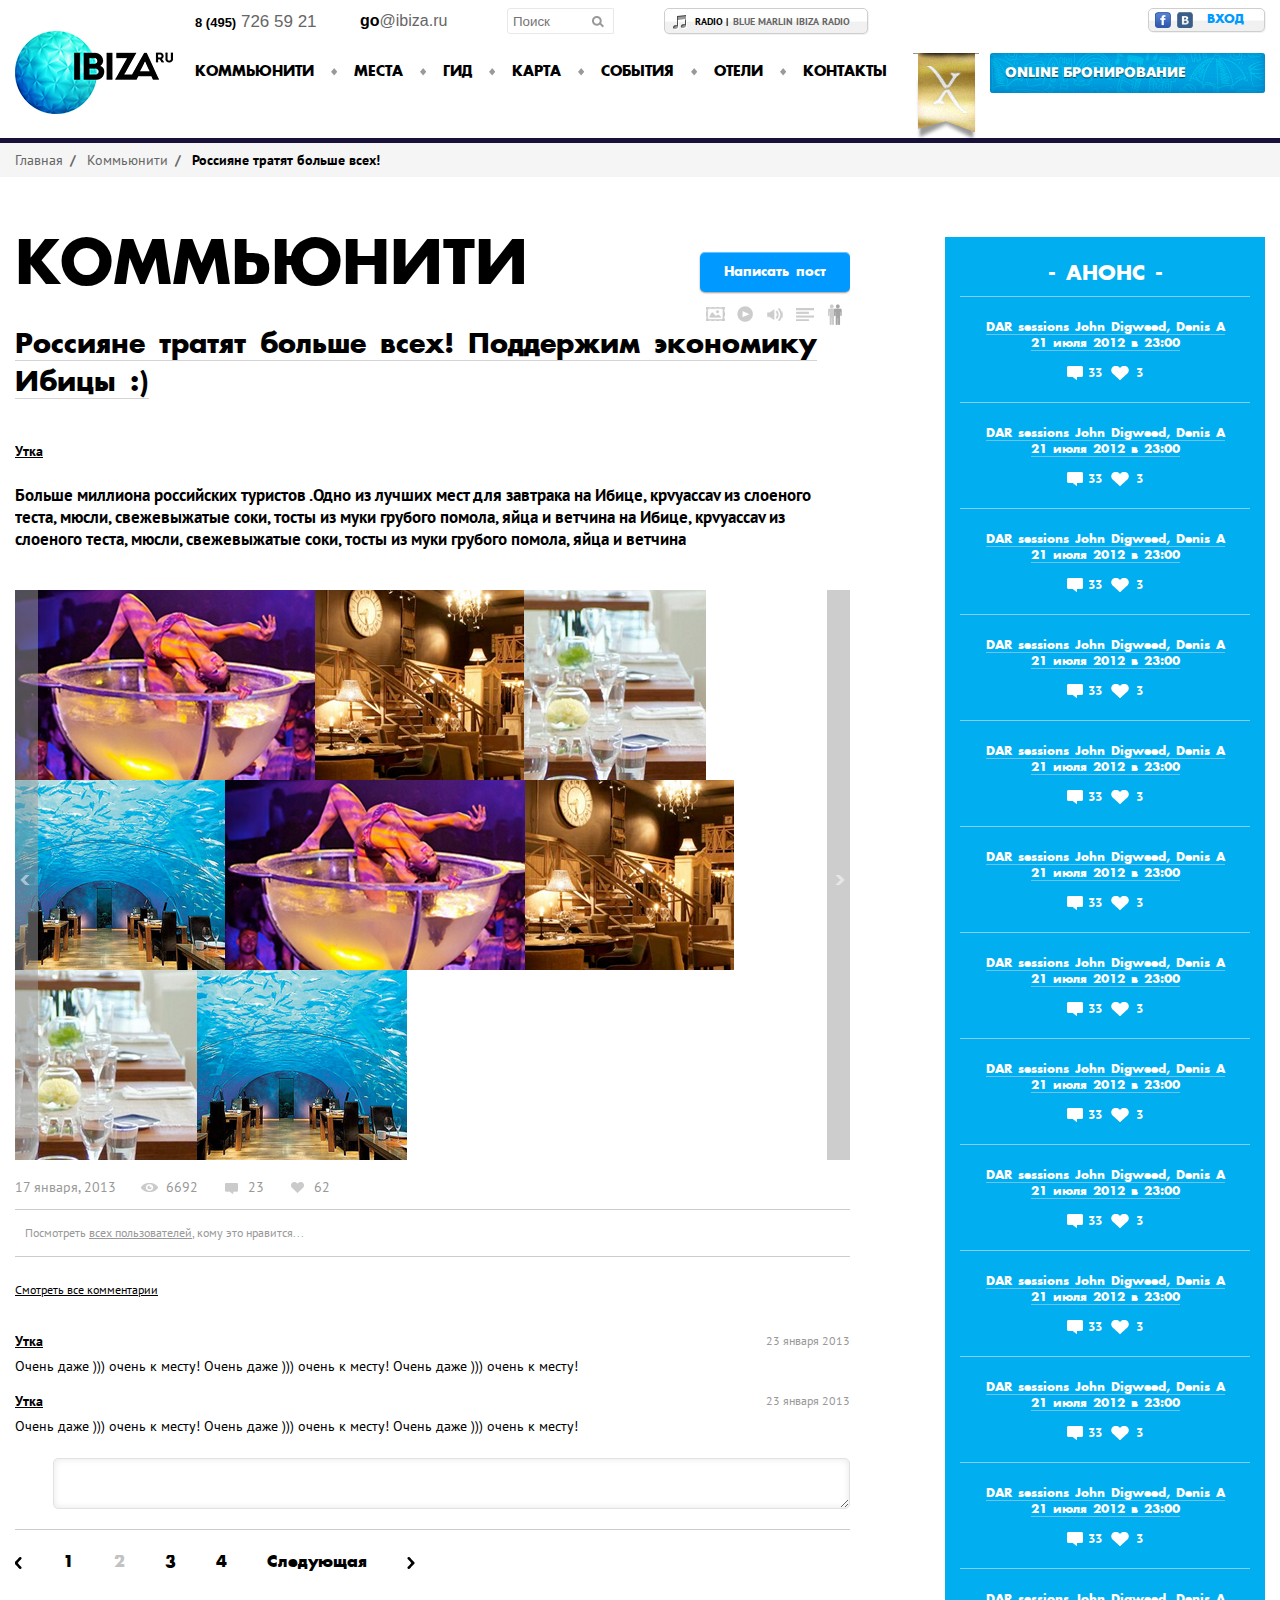
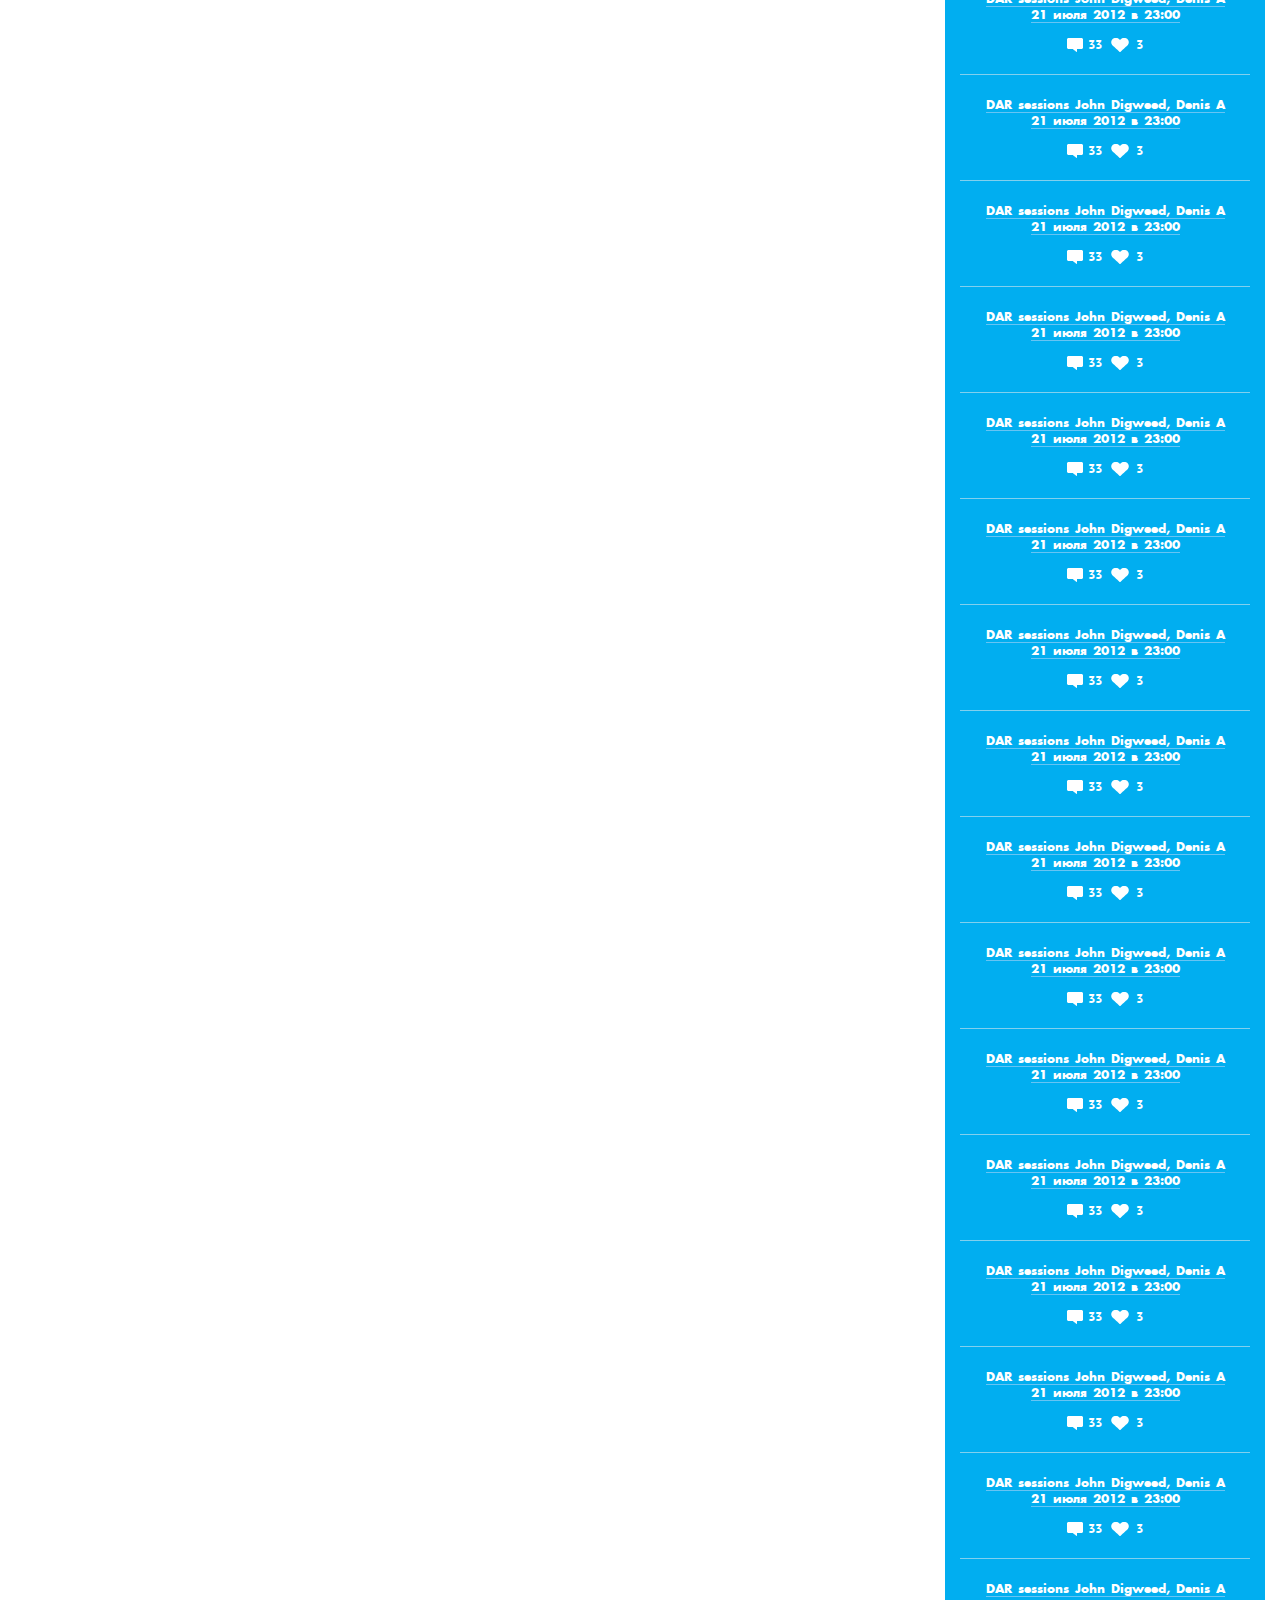
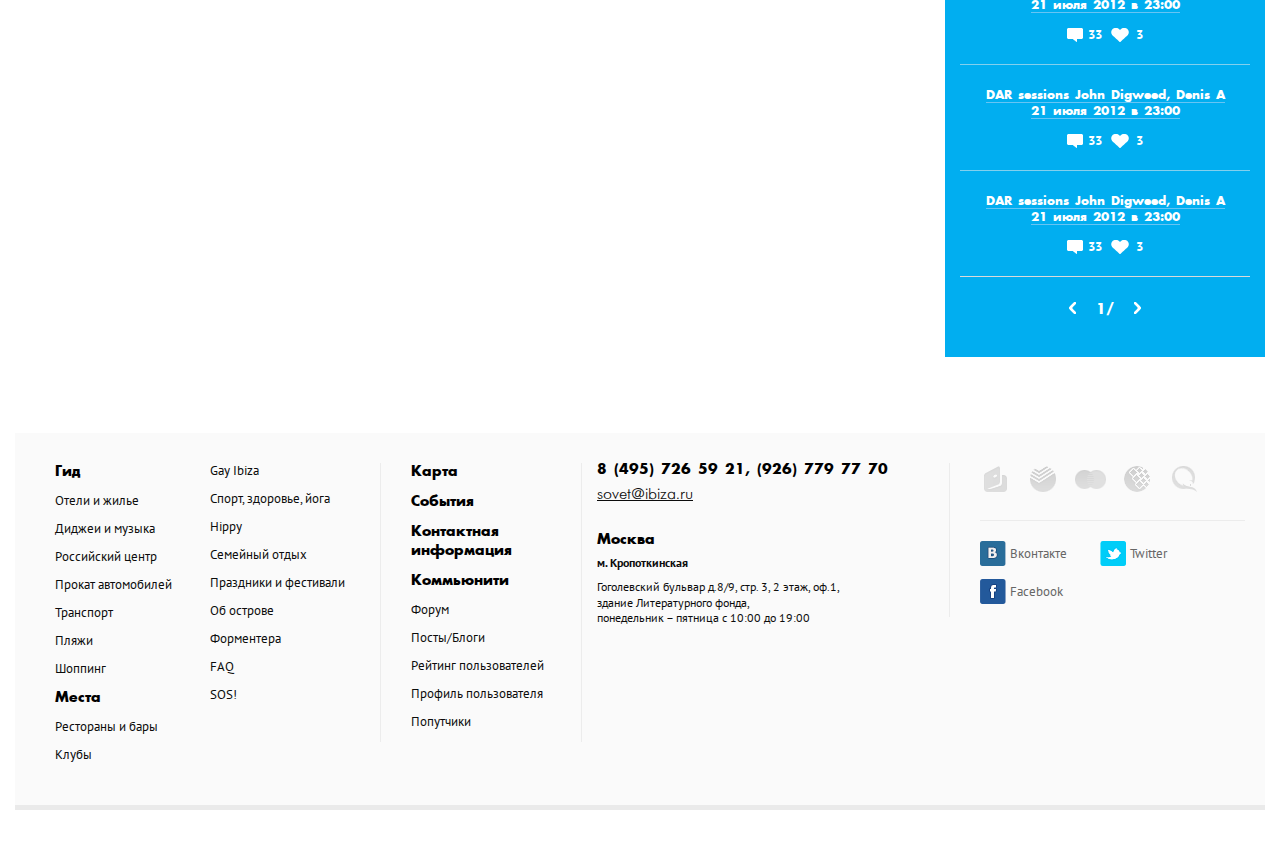
==== commit 7a5e7e40: "redone main!" ====
--- a/community.html
+++ b/community.html
@@ -18,7 +18,6 @@
 	<script src="js/jquery.lazyload.min.js"></script>		
 	<script src="js/jquery.masonry.min.js"></script>
 	<script src="js/jquery.raty.min.js"></script>
-	<script src="js/jHtmlArea-0.7.5.min.js"></script>
 	<script src="js/common.js"></script>
 </head>
 <body>
@@ -31,13 +30,12 @@
 			<form class="search" action="">
 				<input type="text" placeholder="Поиск">
 				<button><i></i></button>
-			</form>
-			<a class="exlusive" href="#"></a>
-			<a class="radio" href="#">radio</a>
+			</form>			
+			<a class="radio" href="#"><i></i><span>radio |</span>blue marlin ibiza radio</a>
 			<button class="enter-btn js-enter-open">
 				<span class="enter-btn__fb"></span>
 				<span class="enter-btn__vk"></span>
-				<span class="enter-btn__gen">Вход</span>
+				<span>Вход</span>
 			</button>
 		</div>
 	</div>
@@ -56,7 +54,7 @@
 					<li><a href="#">Отели</a></li>
 					<li><a href="#">Контакты</a></li>    
 				</ul>
-			</nav>			
+			</nav>				
 			<!-- BEGIN .online -->
 			<div class="online">
 				<form action="">
@@ -140,7 +138,8 @@
 					</div>
 				</form>
 			</div>
-			<!-- END .online -->				
+			<!-- END .online -->	
+			<a class="exlusive-link" href="#"><i></i></a>	
 		</div>		
 	</div>		
 </header>
@@ -213,10 +212,10 @@
 					<p>Больше миллиона российских туристов .Одно из лучших мест для завтрака на Ибице, крvуассаv из слоеного теста, мюсли, свежевыжатые соки, тосты из муки грубого помола, яйца и ветчина на Ибице, крvуассаv из слоеного теста, мюсли, свежевыжатые соки, тосты из муки грубого помола, яйца и ветчина</p>
 				</div>
 				<!-- END .cm-desc -->	
-				<!-- BEGIN .cm-gallery -->
-				<div class="cm-gallery">
-					<div class="cm-gallery__slider js-gallery">
-						<div class="cm-gallery__items js-gallery-items">
+				<!-- BEGIN .gallery -->
+				<div class="gallery">
+					<div class="gallery__slider js-gallery">
+						<div class="gallery__items js-gallery-items">
 							<a href="#"><img src="img/community_img/pic4.jpg" alt=""></a>
 							<a href="#"><img src="img/community_img/pic5.jpg" alt=""></a>
 							<a href="#"><img src="img/community_img/pic6.jpg" alt=""></a>
@@ -227,10 +226,10 @@
 							<a href="#"><img src="img/community_img/pic7.jpg" alt=""></a>
 						</div>
 					</div>
-					<button class="cm-gallery__prev js-gallery-prev"><i></i></button>
-					<button class="cm-gallery__next js-gallery-next"><i></i></button>
+					<button class="gallery__prev js-gallery-prev"><i></i></button>
+					<button class="gallery__next js-gallery-next"><i></i></button>
 				</div>
-				<!-- END .cm-gallery -->			
+				<!-- END .gallery -->			
 				<!-- BEGIN .cm-detail -->				
 				<div class="cm-detail">
 					<span class="cm-detail__date">17 января, 2013</span>
--- a/css/screen.css
+++ b/css/screen.css
@@ -2,9 +2,7 @@
 
 .online__type label { -moz-user-select: none; -webkit-user-select: none; user-select: none; }
 
-.enter__extra input[type="submit"], .online__sbt, .hl-tabs a.active, .hl-search__sbt, .hl-hotels__reserve, .hl-map__search input[type="submit"] { background-image: url('[data-uri]'); background-size: 100%; background-image: -webkit-gradient(linear, 50% 0%, 50% 100%, color-stop(0%, #ffcc00), color-stop(100%, #e99400)); background-image: -webkit-linear-gradient(#ffcc00, #e99400); background-image: -moz-linear-gradient(#ffcc00, #e99400); background-image: -o-linear-gradient(#ffcc00, #e99400); background-image: linear-gradient(#ffcc00, #e99400); -webkit-box-shadow: rgba(0, 0, 0, 0.38) 0 1px 0; -moz-box-shadow: rgba(0, 0, 0, 0.38) 0 1px 0; box-shadow: rgba(0, 0, 0, 0.38) 0 1px 0; -webkit-border-radius: 3px; -moz-border-radius: 3px; -ms-border-radius: 3px; -o-border-radius: 3px; border-radius: 3px; color: #fff; text-shadow: 0 1px 1px rgba(97, 62, 0, 0.54); cursor: pointer; }
-
-.hl-details__contacts button, .hl-comm-add__sbt { height: 34px; padding: 0 15px; background: #0099ff; -webkit-border-radius: 17px; -moz-border-radius: 17px; -ms-border-radius: 17px; -o-border-radius: 17px; border-radius: 17px; font-family: 'Futuris'; font-size: 18px; color: #fff; cursor: pointer; }
+.online__sbt, .enter__extra input[type="submit"], .hl-tabs a.active, .hl-search__sbt, .hl-hotels__reserve, .hl-comm-add__sbt, .hl-map__search input[type="submit"], .ev-filter__search input[type="submit"] { background-image: url('[data-uri]'); background-size: 100%; background-image: -webkit-gradient(linear, 50% 0%, 50% 100%, color-stop(0%, #ffcc00), color-stop(100%, #e99400)); background-image: -webkit-linear-gradient(#ffcc00, #e99400); background-image: -moz-linear-gradient(#ffcc00, #e99400); background-image: -o-linear-gradient(#ffcc00, #e99400); background-image: linear-gradient(#ffcc00, #e99400); -webkit-box-shadow: rgba(0, 0, 0, 0.38) 0 1px 0; -moz-box-shadow: rgba(0, 0, 0, 0.38) 0 1px 0; box-shadow: rgba(0, 0, 0, 0.38) 0 1px 0; -webkit-border-radius: 3px; -moz-border-radius: 3px; -ms-border-radius: 3px; -o-border-radius: 3px; border-radius: 3px; color: #fff; text-shadow: 0 1px 1px rgba(97, 62, 0, 0.54); cursor: pointer; }
 
 .cm-add__btn, .cm-add-post__publish, .cm-add-post__save { height: 40px; padding: 0 20px; background: #0099ff; -webkit-box-shadow: rgba(0, 0, 0, 0.4) 0 1px 2px, rgba(255, 255, 255, 0.4) 0 1px 0 inset; -moz-box-shadow: rgba(0, 0, 0, 0.4) 0 1px 2px, rgba(255, 255, 255, 0.4) 0 1px 0 inset; box-shadow: rgba(0, 0, 0, 0.4) 0 1px 2px, rgba(255, 255, 255, 0.4) 0 1px 0 inset; -webkit-border-radius: 5px; -moz-border-radius: 5px; -ms-border-radius: 5px; -o-border-radius: 5px; border-radius: 5px; font-family: 'AG_Futura Bold', Arial, sans-serif; font-size: 13px; color: #fff; cursor: pointer; }
 
@@ -61,10 +59,10 @@
 .header__bottom .container { position: relative; height: 23px; background: #fff; }
 
 .logo { position: absolute; top: -34px; left: 0; }
-.logo a { display: block; background: url('../img/index_img/icons-s90032a8ac6.png') 0 0 no-repeat; width: 160px; height: 83px; }
+.logo a { display: block; background: url('../img/index_img/icons-s81a8954d34.png') 0 0 no-repeat; width: 160px; height: 83px; }
 .logo:before { content: ''; position: absolute; top: -6px; left: -7px; width: 96px; height: 96px; -webkit-border-radius: 50%; -moz-border-radius: 50%; -ms-border-radius: 50%; -o-border-radius: 50%; border-radius: 50%; background: #fff; z-index: -1; }
 
-.phone, .mail, .search, .exlusive, .radio { float: left; }
+.phone, .mail, .search, .radio { float: left; }
 
 .phone { width: 165px; margin: 13px 0 0 180px; font-size: 17px; color: #666; }
 .phone span { font-size: 13px; font-weight: bold; color: #000; }
@@ -77,31 +75,71 @@
 .search input { float: left; width: 70px; height: 24px; background: none; -moz-transition: width 0.3s linear; -o-transition: width 0.3s linear; -webkit-transition: width 0.3s linear; -ms-transition: width 0.3s linear; transition: width 0.3s linear; }
 .search input:focus { width: 140px; }
 .search button { position: relative; float: right; height: 24px; width: 30px; }
-.search i { position: absolute; top: 7px; right: 9px; background: url('../img/index_img/icons-s90032a8ac6.png') 0 -792px no-repeat; width: 12px; height: 12px; }
-
-.exlusive { margin-right: 33px; background: url('../img/index_img/icons-s90032a8ac6.png') 0 -183px no-repeat; width: 91px; height: 35px; }
-
-.radio { position: relative; width: 40px; height: 20px; line-height: 20px; margin-top: 11px; padding-left: 5px; border-left: 20px solid #0099ff; -webkit-border-radius: 5px; -moz-border-radius: 5px; -ms-border-radius: 5px; -o-border-radius: 5px; border-radius: 5px; background: #ece6e6; font-size: 11px; text-shadow: 1px 1px 1px #fff; color: #000; }
-.radio:before { content: ''; position: absolute; top: 6px; left: -12px; background: url('../img/index_img/icons-s90032a8ac6.png') 0 -1172px no-repeat; width: 7px; height: 9px; }
-
-.enter-btn { float: right; margin-top: 11px; }
-.enter-btn span { float: left; }
-
-.enter-btn__fb { margin-right: 2px; background: url('../img/index_img/icons-s90032a8ac6.png') 0 -676px no-repeat; width: 18px; height: 18px; }
-
-.enter-btn__vk { margin-right: 7px; background: url('../img/index_img/icons-s90032a8ac6.png') 0 -648px no-repeat; width: 18px; height: 18px; }
-
-.enter-btn__gen { position: relative; padding-right: 12px; line-height: 18px; font-size: 13px; color: #000; }
-.enter-btn__gen:after { content: ''; position: absolute; top: 6px; right: 0; background: url('../img/index_img/icons-s90032a8ac6.png') 0 -1327px no-repeat; width: 6px; height: 8px; }
+.search i { position: absolute; top: 7px; right: 9px; background: url('../img/index_img/icons-s81a8954d34.png') 0 -1140px no-repeat; width: 12px; height: 12px; }
+
+.exlusive-link { position: relative; float: right; width: 66px; height: 40px; margin: -12px 11px 0 0; }
+.exlusive-link i { position: absolute; top: 0px; left: 0px; background: url('../img/index_img/icons-s81a8954d34.png') 0 -93px no-repeat; width: 66px; height: 90px; }
+
+.radio, .enter-btn { position: relative; height: 24px; margin-top: 8px; border: 1px solid #cecece; -webkit-border-radius: 5px; -moz-border-radius: 5px; -ms-border-radius: 5px; -o-border-radius: 5px; border-radius: 5px; background-color: #fff; -webkit-box-shadow: 1px 1px 0 rgba(0, 0, 0, 0.05); -moz-box-shadow: 1px 1px 0 rgba(0, 0, 0, 0.05); box-shadow: 1px 1px 0 rgba(0, 0, 0, 0.05); background-image: url('[data-uri]'); background-size: 100%; background-image: -webkit-gradient(linear, 50% 100%, 50% 0%, color-stop(45%, rgba(228, 228, 228, 0.53)), color-stop(49.96%, rgba(255, 255, 255, 0.53)), color-stop(55%, rgba(255, 255, 255, 0.53))); background-image: -webkit-linear-gradient(bottom, rgba(228, 228, 228, 0.53) 45%, rgba(255, 255, 255, 0.53) 49.96%, rgba(255, 255, 255, 0.53) 55%); background-image: -moz-linear-gradient(bottom, rgba(228, 228, 228, 0.53) 45%, rgba(255, 255, 255, 0.53) 49.96%, rgba(255, 255, 255, 0.53) 55%); background-image: -o-linear-gradient(bottom, rgba(228, 228, 228, 0.53) 45%, rgba(255, 255, 255, 0.53) 49.96%, rgba(255, 255, 255, 0.53) 55%); background-image: linear-gradient(bottom, rgba(228, 228, 228, 0.53) 45%, rgba(255, 255, 255, 0.53) 49.96%, rgba(255, 255, 255, 0.53) 55%); line-height: 26px; }
+
+.radio { padding: 0 17px 0 30px; font-family: 'PT Sans', Arial, sans-serif; font-size: 10px; font-weight: 700; color: #666; text-transform: uppercase; }
+.radio span { margin-right: 5px; color: #000; }
+.radio i { position: absolute; top: 6px; left: 8px; background: url('../img/index_img/icons-s81a8954d34.png') 0 -1036px no-repeat; width: 14px; height: 15px; }
+
+.enter-btn { float: right; padding: 0 20px 0 6px; }
+.enter-btn span { float: left; font-family: 'AG_Futura Bold', Arial, sans-serif; font-size: 12px; color: #0099ff; text-transform: uppercase; line-height: 16px; }
+
+.enter-btn__fb { margin-right: 6px; background: url('../img/index_img/icons-s81a8954d34.png') 0 -975px no-repeat; width: 16px; height: 16px; }
+
+.enter-btn__vk { margin-right: 14px; background: url('../img/index_img/icons-s81a8954d34.png') 0 -1114px no-repeat; width: 16px; height: 16px; }
 
 .nav { float: left; margin-left: 180px; }
 .nav ul { overflow: hidden; }
-.nav li { position: relative; float: left; margin-left: 50px; }
-.nav li:after { content: ''; position: absolute; top: 3px; left: -28px; background: url('../img/index_img/icons-s90032a8ac6.png') 0 -996px no-repeat; width: 6px; height: 8px; }
+.nav li { position: relative; float: left; margin-left: 40px; }
+.nav li:after { content: ''; position: absolute; top: 3px; left: -23px; background: url('../img/index_img/icons-s81a8954d34.png') 0 -1344px no-repeat; width: 6px; height: 8px; }
 .nav li:first-child { margin-left: 0px; }
 .nav li:first-child:after { display: none; }
 .nav a { display: block; padding-bottom: 8px; font-family: 'AG_Futura Bold', Arial, sans-serif; font-size: 14px; color: #000; text-transform: uppercase; }
 .nav a:hover { border-bottom: 4px solid #ffc000; }
+
+.online { position: relative; float: right; width: 275px; height: 40px; margin-top: -12px; }
+.online form { position: absolute; top: 0; left: 0; width: 275px; background: url(../img/index_img/online_bg.jpg); -webkit-border-radius: 3px; -moz-border-radius: 3px; -ms-border-radius: 3px; -o-border-radius: 3px; border-radius: 3px; -webkit-box-shadow: rgba(1, 108, 180, 0.5) 0 0 5px inset, rgba(1, 108, 180, 0.5) 0 -5px 15px inset; -moz-box-shadow: rgba(1, 108, 180, 0.5) 0 0 5px inset, rgba(1, 108, 180, 0.5) 0 -5px 15px inset; box-shadow: rgba(1, 108, 180, 0.5) 0 0 5px inset, rgba(1, 108, 180, 0.5) 0 -5px 15px inset; }
+
+.online__details { display: none; width: 245px; padding: 15px; }
+
+.online__title { position: relative; width: 275px; height: 40px; padding-left: 15px; text-align: left; font-family: 'Futuris Bold', Arial, sans-serif; font-size: 14px; text-transform: uppercase; color: #fff; text-shadow: rgba(0, 0, 0, 0.56) 0 1px 1px; }
+.online__title span { position: relative; }
+.online__title i { display: none; position: absolute; top: 2px; right: -18px; background: url('../img/index_img/icons-s81a8954d34.png') 0 -1476px no-repeat; width: 10px; height: 12px; }
+.online__title.open i { display: block; }
+
+.online__detail { padding: 15px; }
+
+.online__type { height: 34px; margin-bottom: 8px; -webkit-box-shadow: rgba(0, 0, 0, 0.36) 0 1px 1px; -moz-box-shadow: rgba(0, 0, 0, 0.36) 0 1px 1px; box-shadow: rgba(0, 0, 0, 0.36) 0 1px 1px; -webkit-border-radius: 3px; -moz-border-radius: 3px; -ms-border-radius: 3px; -o-border-radius: 3px; border-radius: 3px; text-align: center; }
+.online__type li { float: left; background: #00b8ff; background-image: url('[data-uri]'); background-size: 100%; background-image: -webkit-gradient(linear, 50% 0%, 50% 100%, color-stop(0%, #00b8ff), color-stop(100%, #02a9e9)); background-image: -webkit-linear-gradient(#00b8ff, #02a9e9); background-image: -moz-linear-gradient(#00b8ff, #02a9e9); background-image: -o-linear-gradient(#00b8ff, #02a9e9); background-image: linear-gradient(#00b8ff, #02a9e9); }
+.online__type label { display: block; height: 34px; line-height: 34px; font-size: 13px; font-family: 'AG_Futura Bold', Arial, sans-serif; color: #fff; text-shadow: 0 1px 1px rgba(97, 62, 0, 0.54); cursor: pointer; }
+.online__type label.active { background: #ffcc00; background-image: url('[data-uri]'); background-size: 100%; background-image: -webkit-gradient(linear, 50% 0%, 50% 100%, color-stop(0%, #ffcc00), color-stop(100%, #e99400)); background-image: -webkit-linear-gradient(#ffcc00, #e99400); background-image: -moz-linear-gradient(#ffcc00, #e99400); background-image: -o-linear-gradient(#ffcc00, #e99400); background-image: linear-gradient(#ffcc00, #e99400); -webkit-box-shadow: rgba(74, 32, 0, 0.42) 0 1px 7px inset; -moz-box-shadow: rgba(74, 32, 0, 0.42) 0 1px 7px inset; box-shadow: rgba(74, 32, 0, 0.42) 0 1px 7px inset; }
+.online__type input { display: none; }
+
+.online__tour { width: 60px; }
+
+.online__hotel { width: 75px; }
+
+.online__avia { width: 110px; }
+
+.online__reserve .txt-field input { width: 235px; }
+
+.online__date { height: 51px; margin-bottom: 20px; }
+.online__date .txt-field { position: relative; float: right; }
+.online__date .txt-field:after { content: ""; position: absolute; top: 25px; right: 5px; background: url('../img/index_img/icons-s81a8954d34.png') 0 -1448px no-repeat; width: 18px; height: 18px; }
+.online__date .txt-field input { position: relative; width: 110px; line-height: 33px; }
+.online__date .txt-field:first-child { float: left; }
+
+.online__people { height: 51px; margin-bottom: 20px; }
+.online__people .select { float: left; margin-left: 8px; }
+.online__people .select:first-child { margin-left: 0px; }
+.online__people .select__value { width: 71px; }
+
+.online__sbt { width: 245px; height: 41px; font-family: 'AG_Futura Bold', Arial, sans-serif; font-size: 16px; }
 
 .footer { margin-bottom: 50px; padding: 30px 20px 30px 40px; border-bottom: 5px solid #eaeaea; background: #fafafa; overflow: hidden; }
 
@@ -123,15 +161,15 @@
 .payment { overflow: hidden; }
 .payment li { float: left; margin-right: 15px; }
 
-.payment__ym { background: url('../img/index_img/icons-s90032a8ac6.png') 0 -468px no-repeat; width: 32px; height: 32px; }
-
-.payment__sb { background: url('../img/index_img/icons-s90032a8ac6.png') 0 -228px no-repeat; width: 32px; height: 32px; }
-
-.payment__mk { background: url('../img/index_img/icons-s90032a8ac6.png') 0 -392px no-repeat; width: 32px; height: 32px; }
-
-.payment__wm { background: url('../img/index_img/icons-s90032a8ac6.png') 0 -270px no-repeat; width: 32px; height: 32px; }
-
-.payment__kw { background: url('../img/index_img/icons-s90032a8ac6.png') 0 -312px no-repeat; width: 32px; height: 32px; }
+.payment__ym { background: url('../img/index_img/icons-s81a8954d34.png') 0 -795px no-repeat; width: 32px; height: 32px; }
+
+.payment__sb { background: url('../img/index_img/icons-s81a8954d34.png') 0 -499px no-repeat; width: 32px; height: 32px; }
+
+.payment__mk { background: url('../img/index_img/icons-s81a8954d34.png') 0 -719px no-repeat; width: 32px; height: 32px; }
+
+.payment__wm { background: url('../img/index_img/icons-s81a8954d34.png') 0 -541px no-repeat; width: 32px; height: 32px; }
+
+.payment__kw { background: url('../img/index_img/icons-s81a8954d34.png') 0 -639px no-repeat; width: 32px; height: 32px; }
 
 .footer__social { padding-top: 20px; border-top: 1px solid #ececec; margin-top: 25px; }
 .footer__social ul { overflow: hidden; }
@@ -139,11 +177,11 @@
 .footer__social a { position: relative; display: block; width: 90px; height: 25px; line-height: 25px; padding-left: 30px; font-family: 'PT Sans', sans-serif; font-size: 13px; color: #666666; }
 .footer__social a:before { content: ""; position: absolute; top: 0; left: 0; }
 
-.footer__vk { background: url('../img/index_img/icons-s90032a8ac6.png') 0 -613px no-repeat; width: 26px; height: 25px; }
-
-.footer__tw { background: url('../img/index_img/icons-s90032a8ac6.png') 0 -578px no-repeat; width: 26px; height: 25px; }
-
-.footer__fb { background: url('../img/index_img/icons-s90032a8ac6.png') 0 -704px no-repeat; width: 26px; height: 25px; }
+.footer__vk { background: url('../img/index_img/icons-s81a8954d34.png') 0 -940px no-repeat; width: 26px; height: 25px; }
+
+.footer__tw { background: url('../img/index_img/icons-s81a8954d34.png') 0 -905px no-repeat; width: 26px; height: 25px; }
+
+.footer__fb { background: url('../img/index_img/icons-s81a8954d34.png') 0 -1001px no-repeat; width: 26px; height: 25px; }
 
 .nav-list { float: left; }
 .nav-list ul { float: left; width: 155px; }
@@ -159,7 +197,7 @@
 .breadcrumps span { margin-left: 7px; color: #666; }
 .breadcrumps a { color: #666; font-weight: 400; }
 
-.rating, .rating-choice { width: 100px !important; overflow: hidden; }
+.rating, .rating-choice { width: 100px !important; height: 18px; overflow: hidden; }
 .rating img, .rating-choice img { float: left; margin-right: 2px; }
 
 .txt-field { margin-bottom: 20px; font-family: 'Futuris', Arial, sans-serif; }
@@ -171,7 +209,7 @@
 .select__title { display: block; margin-bottom: 2px; color: #fff; }
 
 .select__value { position: relative; height: 33px; line-height: 33px; padding-left: 5px; background: #fff; -webkit-border-radius: 3px; -moz-border-radius: 3px; -ms-border-radius: 3px; -o-border-radius: 3px; border-radius: 3px; cursor: pointer; color: #9a9a9a; font-size: 16px; }
-.select__value:after { content: ""; position: absolute; top: 14px; right: 5px; background: url('../img/index_img/icons-s90032a8ac6.png') 0 -1082px no-repeat; width: 9px; height: 8px; }
+.select__value:after { content: ""; position: absolute; top: 14px; right: 5px; background: url('../img/index_img/icons-s81a8954d34.png') 0 -1430px no-repeat; width: 9px; height: 8px; }
 .select__value select { position: absolute; top: 0; left: 0; width: 76px; height: 33px; cursor: pointer; opacity: 0; z-index: 10; }
 
 .navi { padding: 25px 0; border-top: 1px solid #dadada; text-align: center; font-size: 0; }
@@ -184,11 +222,11 @@
 .navi__curr, .navi__total { font-weight: normal; }
 .navi__curr.disabled, .navi__total.disabled { color: #a2a2a2; }
 
-.navi__prev { background: url('../img/index_img/icons-s90032a8ac6.png') 0 -1150px no-repeat; width: 8px; height: 12px; }
-.navi__prev.disabled { background: url('../img/index_img/icons-s90032a8ac6.png') 0 -1038px no-repeat; width: 8px; height: 12px; }
-
-.navi__next { background: url('../img/index_img/icons-s90032a8ac6.png') 0 -1237px no-repeat; width: 8px; height: 12px; }
-.navi__next.disabled { background: url('../img/index_img/icons-s90032a8ac6.png') 0 -1060px no-repeat; width: 8px; height: 12px; }
+.navi__prev { background: url('../img/index_img/icons-s81a8954d34.png') 0 -1498px no-repeat; width: 8px; height: 12px; }
+.navi__prev.disabled { background: url('../img/index_img/icons-s81a8954d34.png') 0 -1386px no-repeat; width: 8px; height: 12px; }
+
+.navi__next { background: url('../img/index_img/icons-s81a8954d34.png') 0 -1585px no-repeat; width: 8px; height: 12px; }
+.navi__next.disabled { background: url('../img/index_img/icons-s81a8954d34.png') 0 -1408px no-repeat; width: 8px; height: 12px; }
 
 .slider { position: relative; }
 
@@ -210,7 +248,7 @@
 
 .popup__title { padding: 30px 0 20px 50px; background: #fff; background-image: url('[data-uri]'); background-size: 100%; background-image: -webkit-gradient(linear, 50% 0%, 50% 100%, color-stop(0%, #ffffff), color-stop(100%, #dfe8ed)); background-image: -webkit-linear-gradient(#ffffff, #dfe8ed); background-image: -moz-linear-gradient(#ffffff, #dfe8ed); background-image: -o-linear-gradient(#ffffff, #dfe8ed); background-image: linear-gradient(#ffffff, #dfe8ed); border-bottom: 1px solid #e4e4e4; -webkit-border-radius: 5px 5px 0 0; -moz-border-radius: 5px 5px 0 0; -ms-border-radius: 5px 5px 0 0; -o-border-radius: 5px 5px 0 0; border-radius: 5px 5px 0 0; font-family: 'AG_Futura Bold', Arial, sans-serif; font-size: 22px; color: #10212d; text-transform: uppercase; }
 
-.popup__close { position: absolute; top: 35px; right: 30px; background: url('../img/index_img/icons-s90032a8ac6.png') 0 -767px no-repeat; width: 14px; height: 15px; }
+.popup__close { position: absolute; top: 35px; right: 30px; background: url('../img/index_img/icons-s81a8954d34.png') 0 -1089px no-repeat; width: 14px; height: 15px; }
 
 .enter__social { padding: 40px 45px; border-bottom: 1px solid #e4e4e4; }
 .enter__social button { position: relative; width: 310px; height: 42px; padding-left: 50px; border-style: solid; border-width: 1px; -webkit-border-radius: 4px; -moz-border-radius: 4px; -ms-border-radius: 4px; -o-border-radius: 4px; border-radius: 4px; font-family: 'AG_Futura Bold', Arial, sans-serif; font-size: 18px; color: #fff; }
@@ -219,10 +257,10 @@
 .enter__social button i:before { content: ""; position: absolute; top: 0; left: 1px; width: 1px; height: 30px; background-image: url('[data-uri]'); background-size: 100%; background-image: -webkit-gradient(linear, 50% 0%, 50% 100%, color-stop(0%, #253e70), color-stop(100%, rgba(37, 62, 112, 0))); background-image: -webkit-linear-gradient(top, #253e70, rgba(37, 62, 112, 0)); background-image: -moz-linear-gradient(top, #253e70, rgba(37, 62, 112, 0)); background-image: -o-linear-gradient(top, #253e70, rgba(37, 62, 112, 0)); background-image: linear-gradient(top, #253e70, rgba(37, 62, 112, 0)); }
 
 .enter__social-fb { margin-bottom: 25px; background: #6179aa; background-image: url('[data-uri]'); background-size: 100%; background-image: -webkit-gradient(linear, 50% 0%, 50% 100%, color-stop(0%, #6179aa), color-stop(100%, #375591)); background-image: -webkit-linear-gradient(#6179aa, #375591); background-image: -moz-linear-gradient(#6179aa, #375591); background-image: -o-linear-gradient(#6179aa, #375591); background-image: linear-gradient(#6179aa, #375591); border-color: #253e70; -webkit-box-shadow: #253e70 0 5px 0, rgba(255, 255, 255, 0.05) 0 -1px 0 inset, rgba(255, 255, 255, 0.4) -1px 1px 0 inset; -moz-box-shadow: #253e70 0 5px 0, rgba(255, 255, 255, 0.05) 0 -1px 0 inset, rgba(255, 255, 255, 0.4) -1px 1px 0 inset; box-shadow: #253e70 0 5px 0, rgba(255, 255, 255, 0.05) 0 -1px 0 inset, rgba(255, 255, 255, 0.4) -1px 1px 0 inset; }
-.enter__social-fb:before { background: url('../img/index_img/icons-s90032a8ac6.png') 0 -868px no-repeat; width: 28px; height: 28px; }
+.enter__social-fb:before { background: url('../img/index_img/icons-s81a8954d34.png') 0 -1216px no-repeat; width: 28px; height: 28px; }
 
 .enter__social-vk { background: #296fb9; background-image: url('[data-uri]'); background-size: 100%; background-image: -webkit-gradient(linear, 50% 0%, 50% 100%, color-stop(0%, #296fb9), color-stop(100%, #134985)); background-image: -webkit-linear-gradient(#296fb9, #134985); background-image: -moz-linear-gradient(#296fb9, #134985); background-image: -o-linear-gradient(#296fb9, #134985); background-image: linear-gradient(#296fb9, #134985); border-color: #253e70; -webkit-box-shadow: #253e70 0 5px 0, rgba(255, 255, 255, 0.05) 0 -1px 0 inset, rgba(255, 255, 255, 0.4) -1px 1px 0 inset; -moz-box-shadow: #253e70 0 5px 0, rgba(255, 255, 255, 0.05) 0 -1px 0 inset, rgba(255, 255, 255, 0.4) -1px 1px 0 inset; box-shadow: #253e70 0 5px 0, rgba(255, 255, 255, 0.05) 0 -1px 0 inset, rgba(255, 255, 255, 0.4) -1px 1px 0 inset; }
-.enter__social-vk:before { background: url('../img/index_img/icons-s90032a8ac6.png') 0 -354px no-repeat; width: 28px; height: 28px; }
+.enter__social-vk:before { background: url('../img/index_img/icons-s81a8954d34.png') 0 -681px no-repeat; width: 28px; height: 28px; }
 
 .enter__extra-open { padding: 0 45px; }
 .enter__extra-open button { height: 50px; font-size: 14px; color: #464646; text-decoration: underline; }
@@ -235,13 +273,13 @@
 .enter__extra input[type="submit"] { width: 310px; height: 40px; margin-top: 10px; font-family: 'AG_Futura Bold', Arial, sans-serif; font-size: 18px; }
 .enter__extra a { font-family: Arial, Tahoma, sans-serif; font-size: 12px; color: #464646; text-decoration: underline; }
 
+.inner { height: 70px; margin-top: -20px; background: url(../img/hotel_img/inner.jpg) no-repeat 50% 0; background-size: cover; border-bottom: 5px solid #1a113a; }
+
 .logo a { font: 0/0 a; text-shadow: none; color: transparent; }
 
 .online__type label { -moz-user-select: none; -webkit-user-select: none; user-select: none; }
 
-.enter__extra input[type="submit"], .online__sbt, .hl-tabs a.active, .hl-search__sbt, .hl-hotels__reserve, .hl-map__search input[type="submit"] { background-image: url('[data-uri]'); background-size: 100%; background-image: -webkit-gradient(linear, 50% 0%, 50% 100%, color-stop(0%, #ffcc00), color-stop(100%, #e99400)); background-image: -webkit-linear-gradient(#ffcc00, #e99400); background-image: -moz-linear-gradient(#ffcc00, #e99400); background-image: -o-linear-gradient(#ffcc00, #e99400); background-image: linear-gradient(#ffcc00, #e99400); -webkit-box-shadow: rgba(0, 0, 0, 0.38) 0 1px 0; -moz-box-shadow: rgba(0, 0, 0, 0.38) 0 1px 0; box-shadow: rgba(0, 0, 0, 0.38) 0 1px 0; -webkit-border-radius: 3px; -moz-border-radius: 3px; -ms-border-radius: 3px; -o-border-radius: 3px; border-radius: 3px; color: #fff; text-shadow: 0 1px 1px rgba(97, 62, 0, 0.54); cursor: pointer; }
-
-.hl-details__contacts button, .hl-comm-add__sbt { height: 34px; padding: 0 15px; background: #0099ff; -webkit-border-radius: 17px; -moz-border-radius: 17px; -ms-border-radius: 17px; -o-border-radius: 17px; border-radius: 17px; font-family: 'Futuris'; font-size: 18px; color: #fff; cursor: pointer; }
+.online__sbt, .enter__extra input[type="submit"], .hl-tabs a.active, .hl-search__sbt, .hl-hotels__reserve, .hl-comm-add__sbt, .hl-map__search input[type="submit"], .ev-filter__search input[type="submit"] { background-image: url('[data-uri]'); background-size: 100%; background-image: -webkit-gradient(linear, 50% 0%, 50% 100%, color-stop(0%, #ffcc00), color-stop(100%, #e99400)); background-image: -webkit-linear-gradient(#ffcc00, #e99400); background-image: -moz-linear-gradient(#ffcc00, #e99400); background-image: -o-linear-gradient(#ffcc00, #e99400); background-image: linear-gradient(#ffcc00, #e99400); -webkit-box-shadow: rgba(0, 0, 0, 0.38) 0 1px 0; -moz-box-shadow: rgba(0, 0, 0, 0.38) 0 1px 0; box-shadow: rgba(0, 0, 0, 0.38) 0 1px 0; -webkit-border-radius: 3px; -moz-border-radius: 3px; -ms-border-radius: 3px; -o-border-radius: 3px; border-radius: 3px; color: #fff; text-shadow: 0 1px 1px rgba(97, 62, 0, 0.54); cursor: pointer; }
 
 .cm-add__btn, .cm-add-post__publish, .cm-add-post__save { height: 40px; padding: 0 20px; background: #0099ff; -webkit-box-shadow: rgba(0, 0, 0, 0.4) 0 1px 2px, rgba(255, 255, 255, 0.4) 0 1px 0 inset; -moz-box-shadow: rgba(0, 0, 0, 0.4) 0 1px 2px, rgba(255, 255, 255, 0.4) 0 1px 0 inset; box-shadow: rgba(0, 0, 0, 0.4) 0 1px 2px, rgba(255, 255, 255, 0.4) 0 1px 0 inset; -webkit-border-radius: 5px; -moz-border-radius: 5px; -ms-border-radius: 5px; -o-border-radius: 5px; border-radius: 5px; font-family: 'AG_Futura Bold', Arial, sans-serif; font-size: 13px; color: #fff; cursor: pointer; }
 
@@ -279,13 +317,13 @@
 
 .col-9 { float: left; width: 870px; }
 
+.col-10 { float: right; width: 322px; }
+
 .logo a { font: 0/0 a; text-shadow: none; color: transparent; }
 
 .online__type label { -moz-user-select: none; -webkit-user-select: none; user-select: none; }
 
-.enter__extra input[type="submit"], .online__sbt, .hl-tabs a.active, .hl-search__sbt, .hl-hotels__reserve, .hl-map__search input[type="submit"] { background-image: url('[data-uri]'); background-size: 100%; background-image: -webkit-gradient(linear, 50% 0%, 50% 100%, color-stop(0%, #ffcc00), color-stop(100%, #e99400)); background-image: -webkit-linear-gradient(#ffcc00, #e99400); background-image: -moz-linear-gradient(#ffcc00, #e99400); background-image: -o-linear-gradient(#ffcc00, #e99400); background-image: linear-gradient(#ffcc00, #e99400); -webkit-box-shadow: rgba(0, 0, 0, 0.38) 0 1px 0; -moz-box-shadow: rgba(0, 0, 0, 0.38) 0 1px 0; box-shadow: rgba(0, 0, 0, 0.38) 0 1px 0; -webkit-border-radius: 3px; -moz-border-radius: 3px; -ms-border-radius: 3px; -o-border-radius: 3px; border-radius: 3px; color: #fff; text-shadow: 0 1px 1px rgba(97, 62, 0, 0.54); cursor: pointer; }
-
-.hl-details__contacts button, .hl-comm-add__sbt { height: 34px; padding: 0 15px; background: #0099ff; -webkit-border-radius: 17px; -moz-border-radius: 17px; -ms-border-radius: 17px; -o-border-radius: 17px; border-radius: 17px; font-family: 'Futuris'; font-size: 18px; color: #fff; cursor: pointer; }
+.online__sbt, .enter__extra input[type="submit"], .hl-tabs a.active, .hl-search__sbt, .hl-hotels__reserve, .hl-comm-add__sbt, .hl-map__search input[type="submit"], .ev-filter__search input[type="submit"] { background-image: url('[data-uri]'); background-size: 100%; background-image: -webkit-gradient(linear, 50% 0%, 50% 100%, color-stop(0%, #ffcc00), color-stop(100%, #e99400)); background-image: -webkit-linear-gradient(#ffcc00, #e99400); background-image: -moz-linear-gradient(#ffcc00, #e99400); background-image: -o-linear-gradient(#ffcc00, #e99400); background-image: linear-gradient(#ffcc00, #e99400); -webkit-box-shadow: rgba(0, 0, 0, 0.38) 0 1px 0; -moz-box-shadow: rgba(0, 0, 0, 0.38) 0 1px 0; box-shadow: rgba(0, 0, 0, 0.38) 0 1px 0; -webkit-border-radius: 3px; -moz-border-radius: 3px; -ms-border-radius: 3px; -o-border-radius: 3px; border-radius: 3px; color: #fff; text-shadow: 0 1px 1px rgba(97, 62, 0, 0.54); cursor: pointer; }
 
 .cm-add__btn, .cm-add-post__publish, .cm-add-post__save { height: 40px; padding: 0 20px; background: #0099ff; -webkit-box-shadow: rgba(0, 0, 0, 0.4) 0 1px 2px, rgba(255, 255, 255, 0.4) 0 1px 0 inset; -moz-box-shadow: rgba(0, 0, 0, 0.4) 0 1px 2px, rgba(255, 255, 255, 0.4) 0 1px 0 inset; box-shadow: rgba(0, 0, 0, 0.4) 0 1px 2px, rgba(255, 255, 255, 0.4) 0 1px 0 inset; -webkit-border-radius: 5px; -moz-border-radius: 5px; -ms-border-radius: 5px; -o-border-radius: 5px; border-radius: 5px; font-family: 'AG_Futura Bold', Arial, sans-serif; font-size: 13px; color: #fff; cursor: pointer; }
 
@@ -297,10 +335,10 @@
 
 @font-face { font-family: 'Futuris Bold'; src: url("../fonts/Futuris Bold.woff") format("woff"); }
 
-.main { position: relative; margin: -20px 0 70px 0; background: url(../img/index_img/main.jpg) no-repeat 50% 50%; background-size: cover; border-bottom: 5px solid #1a113a; -webkit-box-shadow: whitesmoke 0 34px 0; -moz-box-shadow: whitesmoke 0 34px 0; box-shadow: whitesmoke 0 34px 0; }
+.main { position: relative; margin: -20px 0 25px 0; background: url(../img/index_img/main.jpg) no-repeat 50% 50%; background-size: cover; border-bottom: 5px solid #1a113a; -webkit-box-shadow: whitesmoke 0 7px 0; -moz-box-shadow: whitesmoke 0 7px 0; box-shadow: whitesmoke 0 7px 0; }
 .main .container { position: relative; height: 470px; }
 
-.hot-deals { position: absolute; bottom: 30px; left: 0; width: 586px; height: 298px; padding: 70px 50px 0 35px; background: url(../img/index_img/figure.png) no-repeat 0 0; }
+.hot-deals { position: absolute; bottom: 30px; left: 0; width: 586px; height: 298px; padding: 73px 50px 0 60px; background: url(../img/index_img/figure.png) no-repeat 0 0; }
 
 .hot-deals__label { margin-bottom: 8px; font-family: 'AG_Futura Bold', Arial, sans-serif; color: #ffc000; font-size: 16px; line-height: 1.2; text-shadow: rgba(0, 0, 0, 0.56) 0 1px 0; letter-spacing: 5px; text-transform: uppercase; }
 
@@ -313,9 +351,9 @@
 
 .hot-deals__prev, .hot-deals__next { float: left; }
 
-.hot-deals__prev { margin-right: 15px; background: url('../img/index_img/icons-s90032a8ac6.png') 0 -906px no-repeat; width: 14px; height: 23px; }
-
-.hot-deals__next { background: url('../img/index_img/icons-s90032a8ac6.png') 0 -939px no-repeat; width: 14px; height: 23px; }
+.hot-deals__prev { margin-right: 15px; background: url('../img/index_img/icons-s81a8954d34.png') 0 -1254px no-repeat; width: 14px; height: 23px; }
+
+.hot-deals__next { background: url('../img/index_img/icons-s81a8954d34.png') 0 -1287px no-repeat; width: 14px; height: 23px; }
 
 .hot-deals__navi { float: left; padding-top: 2px; margin-right: 15px; }
 .hot-deals__navi button { float: left; width: 18px; height: 18px; margin-right: 9px; -webkit-border-radius: 50%; -moz-border-radius: 50%; -ms-border-radius: 50%; -o-border-radius: 50%; border-radius: 50%; background: #fff; }
@@ -328,63 +366,30 @@
 .menu a:before { content: "- "; }
 .menu a:after { content: " -"; }
 
-.online { position: relative; float: right; width: 275px; margin-top: -12px; }
-.online form { position: absolute; top: 0; left: 0; width: 275px; background: url(../img/index_img/online_bg.jpg); -webkit-border-radius: 3px; -moz-border-radius: 3px; -ms-border-radius: 3px; -o-border-radius: 3px; border-radius: 3px; -webkit-box-shadow: rgba(1, 108, 180, 0.5) 0 0 5px inset, rgba(1, 108, 180, 0.5) 0 -5px 15px inset; -moz-box-shadow: rgba(1, 108, 180, 0.5) 0 0 5px inset, rgba(1, 108, 180, 0.5) 0 -5px 15px inset; box-shadow: rgba(1, 108, 180, 0.5) 0 0 5px inset, rgba(1, 108, 180, 0.5) 0 -5px 15px inset; }
-
-.online__details { display: none; width: 245px; padding: 15px; }
-
-.online__title { position: relative; width: 275px; height: 40px; padding-left: 15px; text-align: left; font-family: 'Futuris Bold', Arial, sans-serif; font-size: 14px; text-transform: uppercase; color: #fff; text-shadow: rgba(0, 0, 0, 0.56) 0 1px 1px; }
-.online__title span { position: relative; }
-.online__title i { display: none; position: absolute; top: 2px; right: -18px; background: url('../img/index_img/icons-s90032a8ac6.png') 0 -1128px no-repeat; width: 10px; height: 12px; }
-.online__title.open i { display: block; }
-
-.online__detail { padding: 15px; }
-
-.online__type { height: 34px; margin-bottom: 8px; -webkit-box-shadow: rgba(0, 0, 0, 0.36) 0 1px 1px; -moz-box-shadow: rgba(0, 0, 0, 0.36) 0 1px 1px; box-shadow: rgba(0, 0, 0, 0.36) 0 1px 1px; -webkit-border-radius: 3px; -moz-border-radius: 3px; -ms-border-radius: 3px; -o-border-radius: 3px; border-radius: 3px; text-align: center; }
-.online__type li { float: left; background: #00b8ff; background-image: url('[data-uri]'); background-size: 100%; background-image: -webkit-gradient(linear, 50% 0%, 50% 100%, color-stop(0%, #00b8ff), color-stop(100%, #02a9e9)); background-image: -webkit-linear-gradient(#00b8ff, #02a9e9); background-image: -moz-linear-gradient(#00b8ff, #02a9e9); background-image: -o-linear-gradient(#00b8ff, #02a9e9); background-image: linear-gradient(#00b8ff, #02a9e9); }
-.online__type label { display: block; height: 34px; line-height: 34px; font-size: 13px; font-family: 'AG_Futura Bold', Arial, sans-serif; color: #fff; text-shadow: 0 1px 1px rgba(97, 62, 0, 0.54); cursor: pointer; }
-.online__type label.active { background: #ffcc00; background-image: url('[data-uri]'); background-size: 100%; background-image: -webkit-gradient(linear, 50% 0%, 50% 100%, color-stop(0%, #ffcc00), color-stop(100%, #e99400)); background-image: -webkit-linear-gradient(#ffcc00, #e99400); background-image: -moz-linear-gradient(#ffcc00, #e99400); background-image: -o-linear-gradient(#ffcc00, #e99400); background-image: linear-gradient(#ffcc00, #e99400); -webkit-box-shadow: rgba(74, 32, 0, 0.42) 0 1px 7px inset; -moz-box-shadow: rgba(74, 32, 0, 0.42) 0 1px 7px inset; box-shadow: rgba(74, 32, 0, 0.42) 0 1px 7px inset; }
-.online__type input { display: none; }
-
-.online__tour { width: 60px; }
-
-.online__hotel { width: 75px; }
-
-.online__avia { width: 110px; }
-
-.online__reserve .txt-field input { width: 235px; }
-
-.online__date { height: 51px; margin-bottom: 20px; }
-.online__date .txt-field { position: relative; float: right; }
-.online__date .txt-field:after { content: ""; position: absolute; top: 25px; right: 5px; background: url('../img/index_img/icons-s90032a8ac6.png') 0 -1100px no-repeat; width: 18px; height: 18px; }
-.online__date .txt-field input { position: relative; width: 110px; line-height: 33px; }
-.online__date .txt-field:first-child { float: left; }
-
-.online__people { height: 51px; margin-bottom: 20px; }
-.online__people .select { float: left; margin-left: 8px; }
-.online__people .select:first-child { margin-left: 0px; }
-.online__people .select__value { width: 71px; }
-
-.online__sbt { width: 245px; height: 41px; font-family: 'AG_Futura Bold', Arial, sans-serif; font-size: 16px; }
-
-.tours { margin-bottom: 10px; }
-.tours ul { padding-bottom: 60px; overflow: hidden; }
+.tours { margin-bottom: 40px; }
+.tours ul { overflow: hidden; }
 .tours li { float: left; }
 .tours .item { width: 160px; padding: 0 24px; }
-.tours .item__pic { margin-bottom: 3px; }
+.tours .item__pic { position: relative; margin-bottom: 45px; }
+.tours .item__pic strong { position: absolute; left: 50%; text-align: center; font-family: 'AG_Futura Bold', Arial, sans-serif; font-size: 22px; }
+.tours .item__price-yc { bottom: -40px; margin-left: -49px; background: url('../img/index_img/icons-s81a8954d34.png') 0 -193px no-repeat; width: 98px; height: 98px; color: #fff; -moz-transform: rotate(-20deg); -o-transform: rotate(-20deg); -webkit-transform: rotate(-20deg); -ms-transform: rotate(-20deg); transform: rotate(-20deg); }
+.tours .item__price-yc span { display: block; margin-top: 33px; font-size: 10px; text-transform: uppercase; }
+.tours .item__price-wc { bottom: -40px; margin-left: -49px; background: url('../img/index_img/icons-s81a8954d34.png') 0 -391px no-repeat; width: 98px; height: 98px; color: #000; line-height: 102px; }
+.tours .item__price-wc span { display: none; }
+.tours .item__price-yr { bottom: -20px; margin-left: -61px; background: url('../img/index_img/icons-s81a8954d34.png') 0 -583px no-repeat; width: 122px; height: 46px; color: #fff; line-height: 45px; }
+.tours .item__price-yr span { display: none; }
 .tours .item__title { position: relative; height: 60px; line-height: 60px; overflow: hidden; }
 .tours .item__title a { font-size: 18px; }
 .tours .item__title:after { content: ""; position: absolute; left: 0; bottom: 0; width: 100%; height: 10px; background-image: url('[data-uri]'); background-size: 100%; background-image: -webkit-gradient(linear, 50% 0%, 50% 100%, color-stop(0%, rgba(255, 255, 255, 0)), color-stop(100%, #ffffff)); background-image: -webkit-linear-gradient(rgba(255, 255, 255, 0), #ffffff); background-image: -moz-linear-gradient(rgba(255, 255, 255, 0), #ffffff); background-image: -o-linear-gradient(rgba(255, 255, 255, 0), #ffffff); background-image: linear-gradient(rgba(255, 255, 255, 0), #ffffff); }
 .tours .item__desc { position: relative; height: 170px; overflow: hidden; }
 .tours .item__desc:after { content: ""; position: absolute; left: 0; bottom: 8px; width: 100%; height: 30px; background-image: url('[data-uri]'); background-size: 100%; background-image: -webkit-gradient(linear, 50% 0%, 50% 100%, color-stop(0%, rgba(255, 255, 255, 0)), color-stop(70%, #ffffff)); background-image: -webkit-linear-gradient(rgba(255, 255, 255, 0), #ffffff 70%); background-image: -moz-linear-gradient(rgba(255, 255, 255, 0), #ffffff 70%); background-image: -o-linear-gradient(rgba(255, 255, 255, 0), #ffffff 70%); background-image: linear-gradient(rgba(255, 255, 255, 0), #ffffff 70%); }
-.tours .item__price { border-top: 1px solid #dedada; border-bottom: none; margin: 0 20px; }
 
 .afisha .h2 { margin-bottom: 0px; padding: 12px 0; color: #fff; }
 .afisha ul { background: #01aef0; }
 .afisha li { border-top: 1px solid #82d0ee; padding: 22px; }
 .afisha .navi span { color: #fff; }
-.afisha .navi__prev { background: url('../img/index_img/icons-s90032a8ac6.png') 0 -1305px no-repeat; width: 7px; height: 12px; }
-.afisha .navi__next { background: url('../img/index_img/icons-s90032a8ac6.png') 0 -1283px no-repeat; width: 7px; height: 12px; }
+.afisha .navi__prev { background: url('../img/index_img/icons-s81a8954d34.png') 0 -1653px no-repeat; width: 7px; height: 12px; }
+.afisha .navi__next { background: url('../img/index_img/icons-s81a8954d34.png') 0 -1631px no-repeat; width: 7px; height: 12px; }
 
 .afisha__title { margin-bottom: 15px; text-align: center; }
 .afisha__title a { border-bottom: 1px solid #67c4f4; font-family: 'AG_Futura Bold', Arial, sans-serif; font-size: 12px; color: #fff; }
@@ -394,10 +399,10 @@
 .afisha__detail i { position: absolute; top: 0; left: 0; }
 
 .afisha__comm { padding-left: 21px; }
-.afisha__comm i { background: url('../img/index_img/icons-s90032a8ac6.png') 0 -1259px no-repeat; width: 16px; height: 14px; }
+.afisha__comm i { background: url('../img/index_img/icons-s81a8954d34.png') 0 -1607px no-repeat; width: 16px; height: 14px; }
 
 .afisha__like { padding-left: 25px; margin-left: 9px; }
-.afisha__like i { background: url('../img/index_img/icons-s90032a8ac6.png') 0 -1014px no-repeat; width: 18px; height: 14px; }
+.afisha__like i { background: url('../img/index_img/icons-s81a8954d34.png') 0 -1362px no-repeat; width: 18px; height: 14px; }
 
 .calendar { position: relative; width: 925px; margin-bottom: 50px; overflow: hidden; }
 .calendar ul { margin-right: -30px; overflow: hidden; }
@@ -406,9 +411,9 @@
 .calendar-nav { position: relative; }
 .calendar-nav button { position: absolute; top: 3px; }
 
-.calendar-nav__prev { left: 0; background: url('../img/index_img/icons-s90032a8ac6.png') 0 -1150px no-repeat; width: 8px; height: 12px; }
-
-.calendar-nav__next { right: 0; background: url('../img/index_img/icons-s90032a8ac6.png') 0 -1237px no-repeat; width: 8px; height: 12px; }
+.calendar-nav__prev { left: 0; background: url('../img/index_img/icons-s81a8954d34.png') 0 -1498px no-repeat; width: 8px; height: 12px; }
+
+.calendar-nav__next { right: 0; background: url('../img/index_img/icons-s81a8954d34.png') 0 -1585px no-repeat; width: 8px; height: 12px; }
 
 .item { padding-bottom: 30px; text-align: center; }
 .item .rating { display: inline-block; height: 18px; margin-bottom: 23px; }
@@ -429,25 +434,32 @@
 .item__desc { padding-top: 2px; overflow: hidden; }
 .item__desc a { display: block; padding-left: 16px; line-height: 1.3; font-family: 'PT Sans', sans-serif; font-size: 13px; font-weight: 700; color: #000; }
 .item__desc span { position: relative; text-decoration: underline; }
-.item__desc span:before { content: ""; position: absolute; top: 1px; left: -16px; background: url('../img/index_img/icons-s90032a8ac6.png') 0 -842px no-repeat; width: 10px; height: 16px; }
+.item__desc span:before { content: ""; position: absolute; top: 1px; left: -16px; background: url('../img/index_img/icons-s81a8954d34.png') 0 -1190px no-repeat; width: 10px; height: 16px; }
 .item__desc p { padding: 15px 10px; line-height: 1.3; font-family: 'PT Sans', sans-serif; font-size: 14px; color: #000; }
 
 .item__comm, .circle__comm { position: relative; margin-bottom: 10px; font-size: 0; }
 .item__comm:before, .circle__comm:before { content: ""; position: absolute; top: 8px; left: 80px; right: 80px; height: 1px; background: #ededed; }
 .item__comm a, .circle__comm a { position: relative; display: inline-block; height: 18px; padding: 0 3px 0 27px; background: #fff; line-height: 18px; font-size: 14px; font-weight: bold; color: #e1e1e1; z-index: 10; }
-.item__comm i, .circle__comm i { position: absolute; top: 0; left: 3px; background: url('../img/index_img/icons-s90032a8ac6.png') 0 -814px no-repeat; width: 20px; height: 18px; }
+.item__comm i, .circle__comm i { position: absolute; top: 0; left: 3px; background: url('../img/index_img/icons-s81a8954d34.png') 0 -1162px no-repeat; width: 20px; height: 18px; }
 
 .item__price { padding: 12px 0 20px 0; border-bottom: 1px solid #dadada; font-family: 'AG_Futura Bold', Arial, sans-serif; font-size: 18px; color: #000; }
 
+.tape-links { margin-bottom: 20px; padding: 0 17px; overflow: hidden; }
+.tape-links ul { float: left; }
+.tape-links li { float: left; height: 24px; padding: 0 24px; border-right: 1px solid #e5e5e5; font-family: 'PT Sans', Arial, sans-serif; font-size: 13px; color: #999; text-transform: uppercase; line-height: 24px; }
+.tape-links li:first-child { border: none; padding: 0; }
+.tape-links a { color: #0099ff; }
+.tape-links button { float: right; height: 27px; padding: 0 25px; border: 1px solid #0167a9; -webkit-border-radius: 6px; -moz-border-radius: 6px; -ms-border-radius: 6px; -o-border-radius: 6px; border-radius: 6px; background-color: #09f; -webkit-box-shadow: inset 1px 1px 0 rgba(255, 255, 255, 0.4); -moz-box-shadow: inset 1px 1px 0 rgba(255, 255, 255, 0.4); box-shadow: inset 1px 1px 0 rgba(255, 255, 255, 0.4); background-image: url('[data-uri]'); background-size: 100%; background-image: -webkit-gradient(linear, 50% 100%, 50% 0%, color-stop(0%, rgba(0, 0, 0, 0.05)), color-stop(50%, rgba(125, 125, 125, 0.05)), color-stop(100%, rgba(255, 255, 255, 0.05))); background-image: -webkit-linear-gradient(bottom, rgba(0, 0, 0, 0.05) 0%, rgba(125, 125, 125, 0.05) 50%, rgba(255, 255, 255, 0.05) 100%); background-image: -moz-linear-gradient(bottom, rgba(0, 0, 0, 0.05) 0%, rgba(125, 125, 125, 0.05) 50%, rgba(255, 255, 255, 0.05) 100%); background-image: -o-linear-gradient(bottom, rgba(0, 0, 0, 0.05) 0%, rgba(125, 125, 125, 0.05) 50%, rgba(255, 255, 255, 0.05) 100%); background-image: linear-gradient(bottom, rgba(0, 0, 0, 0.05) 0%, rgba(125, 125, 125, 0.05) 50%, rgba(255, 255, 255, 0.05) 100%); font-family: 'AG_Futura Bold', Arial, sans-serif; font-size: 12px; color: #fff; }
+
 .tape { width: 282px; padding: 6px; margin: 0 15px 12px 0; border: 1px solid #ececec; }
 
-.tape_pic .tape__date i { background: url('../img/index_img/icons-s90032a8ac6.png') 0 -434px no-repeat; width: 53px; height: 24px; }
-
-.tape_audio .tape__date i { background: url('../img/index_img/icons-s90032a8ac6.png') 0 -544px no-repeat; width: 53px; height: 24px; }
-
-.tape_video .tape__date i { background: url('../img/index_img/icons-s90032a8ac6.png') 0 -510px no-repeat; width: 53px; height: 24px; }
+.tape_pic .tape__date i { background: url('../img/index_img/icons-s81a8954d34.png') 0 -761px no-repeat; width: 53px; height: 24px; }
+
+.tape_audio .tape__date i { background: url('../img/index_img/icons-s81a8954d34.png') 0 -871px no-repeat; width: 53px; height: 24px; }
+
+.tape_video .tape__date i { background: url('../img/index_img/icons-s81a8954d34.png') 0 -837px no-repeat; width: 53px; height: 24px; }
 .tape_video .tape__pic a { position: relative; display: block; }
-.tape_video .tape__pic a:before { content: ""; position: absolute; top: 50%; left: 50%; margin: -40px 0 0 -40px; background: url('../img/index_img/icons-s90032a8ac6.png') 0 -93px no-repeat; width: 80px; height: 80px; }
+.tape_video .tape__pic a:before { content: ""; position: absolute; top: 50%; left: 50%; margin: -40px 0 0 -40px; background: url('../img/index_img/icons-s81a8954d34.png') 0 -301px no-repeat; width: 80px; height: 80px; }
 
 .tape__pic { margin-bottom: 6px; }
 .tape__pic img { display: block; }
@@ -495,10 +507,10 @@
 .event__detail i, .tape__detail i { position: absolute; top: 0; }
 
 .event__comm, .tape__comm { padding-right: 8px; }
-.event__comm i, .tape__comm i { left: 3px; background: url('../img/index_img/icons-s90032a8ac6.png') 0 -814px no-repeat; width: 20px; height: 18px; }
+.event__comm i, .tape__comm i { left: 3px; background: url('../img/index_img/icons-s81a8954d34.png') 0 -1162px no-repeat; width: 20px; height: 18px; }
 
 .event__like, .tape__like { padding-right: 2px; }
-.event__like i, .tape__like i { left: 0; background: url('../img/index_img/icons-s90032a8ac6.png') 0 -739px no-repeat; width: 21px; height: 18px; }
+.event__like i, .tape__like i { left: 0; background: url('../img/index_img/icons-s81a8954d34.png') 0 -1061px no-repeat; width: 21px; height: 18px; }
 
 .tape__detail { margin-bottom: 10px; text-align: center; }
 .tape__detail:before { left: 35px; right: 35px; width: auto; }
@@ -513,9 +525,7 @@
 
 .online__type label { -moz-user-select: none; -webkit-user-select: none; user-select: none; }
 
-.enter__extra input[type="submit"], .online__sbt, .hl-tabs a.active, .hl-search__sbt, .hl-hotels__reserve, .hl-map__search input[type="submit"] { background-image: url('[data-uri]'); background-size: 100%; background-image: -webkit-gradient(linear, 50% 0%, 50% 100%, color-stop(0%, #ffcc00), color-stop(100%, #e99400)); background-image: -webkit-linear-gradient(#ffcc00, #e99400); background-image: -moz-linear-gradient(#ffcc00, #e99400); background-image: -o-linear-gradient(#ffcc00, #e99400); background-image: linear-gradient(#ffcc00, #e99400); -webkit-box-shadow: rgba(0, 0, 0, 0.38) 0 1px 0; -moz-box-shadow: rgba(0, 0, 0, 0.38) 0 1px 0; box-shadow: rgba(0, 0, 0, 0.38) 0 1px 0; -webkit-border-radius: 3px; -moz-border-radius: 3px; -ms-border-radius: 3px; -o-border-radius: 3px; border-radius: 3px; color: #fff; text-shadow: 0 1px 1px rgba(97, 62, 0, 0.54); cursor: pointer; }
-
-.hl-details__contacts button, .hl-comm-add__sbt { height: 34px; padding: 0 15px; background: #0099ff; -webkit-border-radius: 17px; -moz-border-radius: 17px; -ms-border-radius: 17px; -o-border-radius: 17px; border-radius: 17px; font-family: 'Futuris'; font-size: 18px; color: #fff; cursor: pointer; }
+.online__sbt, .enter__extra input[type="submit"], .hl-tabs a.active, .hl-search__sbt, .hl-hotels__reserve, .hl-comm-add__sbt, .hl-map__search input[type="submit"], .ev-filter__search input[type="submit"] { background-image: url('[data-uri]'); background-size: 100%; background-image: -webkit-gradient(linear, 50% 0%, 50% 100%, color-stop(0%, #ffcc00), color-stop(100%, #e99400)); background-image: -webkit-linear-gradient(#ffcc00, #e99400); background-image: -moz-linear-gradient(#ffcc00, #e99400); background-image: -o-linear-gradient(#ffcc00, #e99400); background-image: linear-gradient(#ffcc00, #e99400); -webkit-box-shadow: rgba(0, 0, 0, 0.38) 0 1px 0; -moz-box-shadow: rgba(0, 0, 0, 0.38) 0 1px 0; box-shadow: rgba(0, 0, 0, 0.38) 0 1px 0; -webkit-border-radius: 3px; -moz-border-radius: 3px; -ms-border-radius: 3px; -o-border-radius: 3px; border-radius: 3px; color: #fff; text-shadow: 0 1px 1px rgba(97, 62, 0, 0.54); cursor: pointer; }
 
 .cm-add__btn, .cm-add-post__publish, .cm-add-post__save { height: 40px; padding: 0 20px; background: #0099ff; -webkit-box-shadow: rgba(0, 0, 0, 0.4) 0 1px 2px, rgba(255, 255, 255, 0.4) 0 1px 0 inset; -moz-box-shadow: rgba(0, 0, 0, 0.4) 0 1px 2px, rgba(255, 255, 255, 0.4) 0 1px 0 inset; box-shadow: rgba(0, 0, 0, 0.4) 0 1px 2px, rgba(255, 255, 255, 0.4) 0 1px 0 inset; -webkit-border-radius: 5px; -moz-border-radius: 5px; -ms-border-radius: 5px; -o-border-radius: 5px; border-radius: 5px; font-family: 'AG_Futura Bold', Arial, sans-serif; font-size: 13px; color: #fff; cursor: pointer; }
 
@@ -527,9 +537,12 @@
 
 @font-face { font-family: 'Futuris Bold'; src: url("../fonts/Futuris Bold.woff") format("woff"); }
 
-.inner { height: 70px; margin-top: -20px; background: url(../img/hotel_img/inner.jpg) no-repeat 50% 0; background-size: cover; border-bottom: 5px solid #1a113a; }
-
-.hl-title { padding: 60px 0; text-align: center; font-family: 'AG_Futura Bold', Arial, sans-serif; font-size: 48px; }
+.h2_hl { margin-bottom: 30px; border-bottom: 1px solid #e8e8e8; }
+
+.hl-title { margin-bottom: 25px; text-align: center; font-family: 'Futuris Bold', Arial, sans-serif; font-size: 48px; }
+
+.hl-rating { margin-bottom: 25px; text-align: center; font-size: 0; }
+.hl-rating .rating { display: inline-block; }
 
 .hl-tabs { margin-bottom: 30px; text-align: center; font-size: 0; }
 .hl-tabs li { display: inline-block; height: 30px; padding: 0 15px; }
@@ -548,7 +561,7 @@
 
 .hl-slider__desc, .hl-hotels__desc { position: absolute; top: 170px; left: 0; width: 100%; text-align: center; }
 .hl-slider__desc span, .hl-hotels__desc span { display: block; margin-bottom: 3px; font-family: 'Futuris Bold', Arial, sans-serif; font-size: 30px; color: #fff; }
-.hl-slider__desc img, .hl-hotels__desc img { display: inline-block; }
+.hl-slider__desc .rating, .hl-hotels__desc .rating { display: inline-block; }
 
 .hl-search .h2 { padding: 55px 0 20px 0; font-family: "Futuris"; letter-spacing: 2px; }
 .hl-search form { padding: 25px 0 25px 215px; border: 1px solid #e6e6e6; border-width: 1px 0 1px 0; overflow: hidden; }
@@ -565,8 +578,8 @@
 
 .hl-search__options { padding-top: 20px; clear: both; }
 .hl-search__options span { position: relative; padding-right: 20px; font-family: 'Futuris Bold', Arial, sans-serif; font-size: 14px; cursor: pointer; }
-.hl-search__options span:after { content: ""; position: absolute; top: 4px; right: 0; background: url('../img/hotel_img/icons-s6e150dc0be.png') 0 -1866px no-repeat; width: 13px; height: 11px; }
-.hl-search__options span.active:after { background: url('../img/hotel_img/icons-s6e150dc0be.png') 0 -1887px no-repeat; width: 13px; height: 11px; }
+.hl-search__options span:after { content: ""; position: absolute; top: 4px; right: 0; background: url('../img/hotel_img/icons-sda867f6652.png') 0 -2012px no-repeat; width: 13px; height: 11px; }
+.hl-search__options span.active:after { background: url('../img/hotel_img/icons-sda867f6652.png') 0 -2033px no-repeat; width: 13px; height: 11px; }
 .hl-search__options ul { display: none; margin-top: 10px; }
 .hl-search__options li { margin-bottom: 10px; }
 
@@ -575,87 +588,117 @@
 .hl-hotels ul:last-child { border: none; }
 .hl-hotels li { float: left; width: 300px; margin-right: 16px; }
 .hl-hotels p { position: relative; height: 49px; margin-bottom: 15px; font-size: 16px; overflow: hidden; }
-.hl-hotels .rating { float: left; margin: 5px 5px 0 0; }
 
 .hl-hotels__pic { position: relative; margin-bottom: 18px; }
 .hl-hotels__pic img { display: block; }
+.hl-hotels__pic .rating { display: inline-block; }
 
 .hl-hotels__desc { top: 115px; }
 .hl-hotels__desc img { display: inline-block; }
 
 .hl-hitels__map { position: relative; display: block; margin-bottom: 15px; line-height: 1.3; padding-left: 20px; font-size: 12px; text-transform: uppercase; color: #000; }
-.hl-hitels__map:after { content: ""; position: absolute; top: -2px; left: 0; background: url('../img/hotel_img/icons-s6e150dc0be.png') 0 -1840px no-repeat; width: 10px; height: 16px; }
+.hl-hitels__map:after { content: ""; position: absolute; top: -2px; left: 0; background: url('../img/hotel_img/icons-sda867f6652.png') 0 -1986px no-repeat; width: 10px; height: 16px; }
 
 .hl-hotels__detail { padding-bottom: 1px; overflow: hidden; }
+.hl-hotels__detail .rating { float: left; margin: 5px 5px 0 0; }
 
 .hl-hotels__comm { position: relative; float: left; height: 30px; padding-left: 22px; margin-right: 5px; line-height: 30px; font-size: 12px; color: #000; }
-.hl-hotels__comm:before { content: ""; position: absolute; top: 8px; left: 0; background: url('../img/hotel_img/icons-s6e150dc0be.png') 0 -1936px no-repeat; width: 16px; height: 14px; }
-
-.hl-hotels__eval { float: left; margin-top: 9px; background: url('../img/hotel_img/icons-s6e150dc0be.png') 0 -1788px no-repeat; width: 18px; height: 14px; }
+.hl-hotels__comm:before { content: ""; position: absolute; top: 8px; left: 0; background: url('../img/hotel_img/icons-sda867f6652.png') 0 -2082px no-repeat; width: 16px; height: 14px; }
+
+.hl-hotels__eval { float: left; margin-top: 9px; background: url('../img/hotel_img/icons-sda867f6652.png') 0 -1934px no-repeat; width: 18px; height: 14px; }
 
 .hl-hotels__reserve { float: right; height: 30px; padding: 0 5px; line-height: 30px; font-family: 'Futuris Bold', Arial, sans-serif; font-size: 16px; }
 
-.hl-hotel-pic { position: relative; width: 1250px; height: 590px; }
-.hl-hotel-pic li { position: relative; }
-.hl-hotel-pic img { display: block; }
-
-.hl-hotel-pic__social { position: absolute; right: 56px; bottom: 53px; }
-
-.hl-hotel-pic__desc { position: absolute; left: 45px; bottom: 45px; width: 500px; color: #fff; }
-.hl-hotel-pic__desc span { font-family: 'Futuris Bold', Arial, sans-serif; font-size: 72px; }
-.hl-hotel-pic__desc p { margin-top: 15px; line-height: 1.5; font-size: 18px; }
-
-.hl-details { padding: 30px 0 40px 0; border-top: 1px solid #e8e8e8; overflow: hidden; }
-
-.hl-details__desc { float: left; width: 770px; }
+.hl-place-info { margin-bottom: 30px; padding-bottom: 20px; border-bottom: 1px solid #e2e2e2; overflow: hidden; }
+.hl-place-info ul { float: left; width: 33%; }
+.hl-place-info li { height: 26px; line-height: 26px; font-size: 18px; }
+.hl-place-info strong { float: left; width: 120px; font-family: 'Futuris Bold', Arial, sans-serif; font-size: 14px; }
+.hl-place-info img { margin: 2px 5px 0 0; }
+
+.hl-details { margin-bottom: 40px; overflow: hidden; }
+
+.hl-details__desc { float: left; width: 790px; }
 .hl-details__desc span { font-family: 'Futuris Bold', Arial, sans-serif; font-size: 27px; }
 
 .hl-details__cols { padding: 30px 0 0 0; -webkit-column-count: 2; -moz-column-count: 2; column-count: 2; -webkit-column-gap: 40px; -moz-column-gap: 40px; column-gap: 40px; }
 .hl-details__cols p { display: inline-block; margin-bottom: 15px; line-height: 1.3; }
 
-.hl-details__contacts { float: right; width: 360px; padding: 10px 0 0 25px; border-left: 1px solid #e8e8e8; }
+.hl-details__contacts { float: right; width: 426px; padding: 10px 0 0 25px; border-left: 1px solid #e8e8e8; }
 .hl-details__contacts strong { display: block; margin-bottom: 10px; font-family: 'Futuris Bold', Arial, sans-serif; font-size: 14px; }
 .hl-details__contacts p { margin-bottom: 25px; font-size: 18px; }
 .hl-details__contacts a { color: #000; }
+.hl-details__contacts .rating { margin-bottom: 20px; }
 
 .hl-hotel-map { margin-bottom: 80px; }
 
-.hl-comm { margin-bottom: 100px; overflow: hidden; }
-.hl-comm .h2 { margin-bottom: 30px; border-bottom: 1px solid #e8e8e8; }
+.hl-events { margin-bottom: 50px; }
+
+.hl-events__list { text-align: center; font-size: 0; }
+.hl-events__list li { display: inline-block; width: 260px; padding: 10px; }
+
+.hl-events__pic, .hl-events__date, .hl-events__title { margin-bottom: 10px; }
+
+.hl-events__pic img { display: inline-block; }
+
+.hl-events__date { font-size: 12px; letter-spacing: 2px; }
+
+.hl-events__title a { font-family: 'Futuris Bold', Arial, sans-serif; font-size: 18px; color: #000; line-height: 1.2; }
+
+.hl-events__desc p { font-size: 14px; line-height: 1.3; }
+
+.hl-comm { margin-bottom: 40px; overflow: hidden; }
 
 .hl-comm-list { float: left; width: 770px; }
 .hl-comm-list ul { margin-bottom: 30px; }
-.hl-comm-list li { padding: 25px 0; border-bottom: 1px solid #e8e8e8; overflow: hidden; }
-
-.hl-comm-list__title { font-size: 18px; }
-.hl-comm-list__title span { margin-right: 10px; font-family: 'Futuris Bold', Arial, sans-serif; }
-.hl-comm-list__title a { position: relative; padding-left: 23px; color: #000; }
-.hl-comm-list__title a:before { content: ''; position: absolute; top: 2px; left: 0; background: url('../img/hotel_img/icons-s6e150dc0be.png') 0 -1936px no-repeat; width: 16px; height: 14px; }
+.hl-comm-list li { padding: 25px 0; border-top: 1px solid #e8e8e8; overflow: hidden; }
+.hl-comm-list li:first-child { border: none; }
+
+.hl-comm-list__title { margin-bottom: 5px; font-family: 'Futuris Bold', Arial, sans-serif; font-size: 18px; }
 
 .hl-comm-list__pic { float: left; margin-right: 20px; }
 .hl-comm-list__pic img { display: block; }
 
 .hl-comm-list__desc { overflow: hidden; }
 .hl-comm-list__desc a { color: #000; }
+.hl-comm-list__desc .rating { margin-bottom: 10px; }
 
 .hl-comm-list__name { margin-bottom: 7px; overflow: hidden; }
 .hl-comm-list__name p { float: left; font-size: 11px; }
 .hl-comm-list__name a { margin-right: 5px; font-family: 'Futuris Bold', Arial, sans-serif; font-weight: bold; font-size: 18px; }
-.hl-comm-list__name span { float: right; font-size: 14px; }
-.hl-comm-list__name strong { margin-right: 5px; font-family: 'Futuris Bold', Arial, sans-serif; }
 
 .hl-comm-list__txt { font-size: 16px; }
-.hl-comm-list__txt a { margin-right: 5px; font-family: 'Futuris Bold', Arial, sans-serif; }
 
 .hl-comm-add { float: right; width: 392px; font-size: 14px; }
-.hl-comm-add label, .hl-comm-add strong { display: block; margin-bottom: 3px; font-family: 'Futuris Bold', Arial, sans-serif; color: #000; }
+.hl-comm-add label, .hl-comm-add strong { display: block; margin-bottom: 10px; font-family: 'Futuris Bold', Arial, sans-serif; color: #000; }
 .hl-comm-add strong { margin-bottom: 8px; }
 .hl-comm-add .hl-comm-add__name, .hl-comm-add textarea { width: 370px; background: #f8f8f8; border: 1px solid #e6e6e6; -webkit-border-radius: 4px; -moz-border-radius: 4px; -ms-border-radius: 4px; -o-border-radius: 4px; border-radius: 4px; font-family: Arial, sans-serif; font-size: 14px; }
 .hl-comm-add .hl-comm-add__name { margin-bottom: 20px; padding: 0 10px; height: 32px; }
-.hl-comm-add textarea { margin-bottom: 30px; padding: 7px 10px; height: 214px; resize: vertical; }
-.hl-comm-add .rating-choice { margin: 10px 0 20px 0; }
+.hl-comm-add textarea { display: block; margin-bottom: 12px; padding: 7px 10px; height: 100px; resize: vertical; }
+.hl-comm-add .rating-choice { margin: 5px 0 25px 0; }
 
 .hl-comm-add__title { margin-bottom: 30px; font-family: 'Futuris Bold', Arial, sans-serif; font-size: 18px; }
+
+.hl-comm-add__sbt { height: 40px; padding: 0 15px; font-family: 'AG_Futura Bold', Arial, sans-serif; font-size: 16px; }
+
+.hl-others { margin-bottom: 50px; }
+.hl-others ul { overflow: hidden; text-align: center; font-size: 0; }
+.hl-others li { display: inline-block; padding: 0 15px; }
+
+.hl-others__pic { margin-bottom: 15px; }
+.hl-others__pic img { display: block; }
+
+.hl-others__title { margin-bottom: 5px; }
+.hl-others__title a { font-size: 18px; text-transform: uppercase; color: #000; }
+
+.hl-others__rating { margin-bottom: 12px; }
+.hl-others__rating .rating { display: inline-block; }
+
+.hl-others__detail a { position: relative; display: inline-block; padding-left: 23px; font-size: 13px; color: #aaa; }
+.hl-others__detail i { position: absolute; top: -2px; }
+
+.hl-others__view i { left: 0; background: url('../img/hotel_img/icons-sda867f6652.png') 0 -1856px no-repeat; width: 17px; height: 16px; }
+
+.hl-others__comm i { left: 5px; background: url('../img/hotel_img/icons-sda867f6652.png') 0 -1908px no-repeat; width: 17px; height: 16px; }
 
 .hl-map__type { position: relative; padding-bottom: 30px; margin-bottom: 30px; text-align: center; overflow: hidden; }
 .hl-map__type:before { content: ''; position: absolute; top: 140px; left: 20px; right: 20px; height: 20px; -webkit-border-radius: 50px; -moz-border-radius: 50px; -ms-border-radius: 50px; -o-border-radius: 50px; border-radius: 50px; -webkit-box-shadow: rgba(0, 0, 0, 0.1) 0 0 90px; -moz-box-shadow: rgba(0, 0, 0, 0.1) 0 0 90px; box-shadow: rgba(0, 0, 0, 0.1) 0 0 90px; }
@@ -666,41 +709,41 @@
 .hl-map__type span { border-bottom: 1px solid #e3e3e3; line-height: 1.5; }
 .hl-map__type i { position: absolute; top: 0; left: 50%; margin-left: -36px; }
 
-.hl-map__t1 i { background: url('../img/hotel_img/icons-s6e150dc0be.png') 0 -948px no-repeat; width: 72px; height: 60px; }
-.hl-map__t1.active i { background: url('../img/hotel_img/icons-s6e150dc0be.png') 0 -1298px no-repeat; width: 72px; height: 60px; }
-
-.hl-map__t2 i { background: url('../img/hotel_img/icons-s6e150dc0be.png') 0 -1648px no-repeat; width: 72px; height: 60px; }
-.hl-map__t2.active i { background: url('../img/hotel_img/icons-s6e150dc0be.png') 0 -1718px no-repeat; width: 72px; height: 60px; }
-
-.hl-map__t3 i { background: url('../img/hotel_img/icons-s6e150dc0be.png') 0 -1088px no-repeat; width: 72px; height: 60px; }
-.hl-map__t3.active i { background: url('../img/hotel_img/icons-s6e150dc0be.png') 0 -1438px no-repeat; width: 72px; height: 60px; }
-
-.hl-map__t4 i { background: url('../img/hotel_img/icons-s6e150dc0be.png') 0 -528px no-repeat; width: 72px; height: 60px; }
-.hl-map__t4.active i { background: url('../img/hotel_img/icons-s6e150dc0be.png') 0 -878px no-repeat; width: 72px; height: 60px; }
-
-.hl-map__t5 i { background: url('../img/hotel_img/icons-s6e150dc0be.png') 0 -458px no-repeat; width: 72px; height: 60px; }
-.hl-map__t5.active i { background: url('../img/hotel_img/icons-s6e150dc0be.png') 0 -738px no-repeat; width: 72px; height: 60px; }
-
-.hl-map__t6 i { background: url('../img/hotel_img/icons-s6e150dc0be.png') 0 -1018px no-repeat; width: 72px; height: 60px; }
-.hl-map__t6.active i { background: url('../img/hotel_img/icons-s6e150dc0be.png') 0 -1158px no-repeat; width: 72px; height: 60px; }
-
-.hl-map__t7 i { background: url('../img/hotel_img/icons-s6e150dc0be.png') 0 -668px no-repeat; width: 72px; height: 60px; }
-.hl-map__t7.active i { background: url('../img/hotel_img/icons-s6e150dc0be.png') 0 -808px no-repeat; width: 72px; height: 60px; }
-
-.hl-map__t8 i { background: url('../img/hotel_img/icons-s6e150dc0be.png') 0 -1508px no-repeat; width: 72px; height: 60px; }
-.hl-map__t8.active i { background: url('../img/hotel_img/icons-s6e150dc0be.png') 0 -1578px no-repeat; width: 72px; height: 60px; }
-
-.hl-map__t9 i { background: url('../img/hotel_img/icons-s6e150dc0be.png') 0 -388px no-repeat; width: 72px; height: 60px; }
-.hl-map__t9.active i { background: url('../img/hotel_img/icons-s6e150dc0be.png') 0 -598px no-repeat; width: 72px; height: 60px; }
-
-.hl-map__t10 i { background: url('../img/hotel_img/icons-s6e150dc0be.png') 0 -108px no-repeat; width: 72px; height: 60px; }
-.hl-map__t10.active i { background: url('../img/hotel_img/icons-s6e150dc0be.png') 0 -318px no-repeat; width: 72px; height: 60px; }
-
-.hl-map__t11 i { background: url('../img/hotel_img/icons-s6e150dc0be.png') 0 -178px no-repeat; width: 72px; height: 60px; }
-.hl-map__t11.active i { background: url('../img/hotel_img/icons-s6e150dc0be.png') 0 -248px no-repeat; width: 72px; height: 60px; }
-
-.hl-map__t12 i { background: url('../img/hotel_img/icons-s6e150dc0be.png') 0 -1228px no-repeat; width: 72px; height: 60px; }
-.hl-map__t12.active i { background: url('../img/hotel_img/icons-s6e150dc0be.png') 0 -1368px no-repeat; width: 72px; height: 60px; }
+.hl-map__t1 i { background: url('../img/hotel_img/icons-sda867f6652.png') 0 -1016px no-repeat; width: 72px; height: 60px; }
+.hl-map__t1.active i { background: url('../img/hotel_img/icons-sda867f6652.png') 0 -1366px no-repeat; width: 72px; height: 60px; }
+
+.hl-map__t2 i { background: url('../img/hotel_img/icons-sda867f6652.png') 0 -1716px no-repeat; width: 72px; height: 60px; }
+.hl-map__t2.active i { background: url('../img/hotel_img/icons-sda867f6652.png') 0 -1786px no-repeat; width: 72px; height: 60px; }
+
+.hl-map__t3 i { background: url('../img/hotel_img/icons-sda867f6652.png') 0 -1156px no-repeat; width: 72px; height: 60px; }
+.hl-map__t3.active i { background: url('../img/hotel_img/icons-sda867f6652.png') 0 -1506px no-repeat; width: 72px; height: 60px; }
+
+.hl-map__t4 i { background: url('../img/hotel_img/icons-sda867f6652.png') 0 -596px no-repeat; width: 72px; height: 60px; }
+.hl-map__t4.active i { background: url('../img/hotel_img/icons-sda867f6652.png') 0 -946px no-repeat; width: 72px; height: 60px; }
+
+.hl-map__t5 i { background: url('../img/hotel_img/icons-sda867f6652.png') 0 -526px no-repeat; width: 72px; height: 60px; }
+.hl-map__t5.active i { background: url('../img/hotel_img/icons-sda867f6652.png') 0 -806px no-repeat; width: 72px; height: 60px; }
+
+.hl-map__t6 i { background: url('../img/hotel_img/icons-sda867f6652.png') 0 -1086px no-repeat; width: 72px; height: 60px; }
+.hl-map__t6.active i { background: url('../img/hotel_img/icons-sda867f6652.png') 0 -1226px no-repeat; width: 72px; height: 60px; }
+
+.hl-map__t7 i { background: url('../img/hotel_img/icons-sda867f6652.png') 0 -736px no-repeat; width: 72px; height: 60px; }
+.hl-map__t7.active i { background: url('../img/hotel_img/icons-sda867f6652.png') 0 -876px no-repeat; width: 72px; height: 60px; }
+
+.hl-map__t8 i { background: url('../img/hotel_img/icons-sda867f6652.png') 0 -1576px no-repeat; width: 72px; height: 60px; }
+.hl-map__t8.active i { background: url('../img/hotel_img/icons-sda867f6652.png') 0 -1646px no-repeat; width: 72px; height: 60px; }
+
+.hl-map__t9 i { background: url('../img/hotel_img/icons-sda867f6652.png') 0 -388px no-repeat; width: 72px; height: 60px; }
+.hl-map__t9.active i { background: url('../img/hotel_img/icons-sda867f6652.png') 0 -666px no-repeat; width: 72px; height: 60px; }
+
+.hl-map__t10 i { background: url('../img/hotel_img/icons-sda867f6652.png') 0 -108px no-repeat; width: 72px; height: 60px; }
+.hl-map__t10.active i { background: url('../img/hotel_img/icons-sda867f6652.png') 0 -318px no-repeat; width: 72px; height: 60px; }
+
+.hl-map__t11 i { background: url('../img/hotel_img/icons-sda867f6652.png') 0 -178px no-repeat; width: 72px; height: 60px; }
+.hl-map__t11.active i { background: url('../img/hotel_img/icons-sda867f6652.png') 0 -248px no-repeat; width: 72px; height: 60px; }
+
+.hl-map__t12 i { background: url('../img/hotel_img/icons-sda867f6652.png') 0 -1296px no-repeat; width: 72px; height: 60px; }
+.hl-map__t12.active i { background: url('../img/hotel_img/icons-sda867f6652.png') 0 -1436px no-repeat; width: 72px; height: 60px; }
 
 .hl-map__search { margin-bottom: 30px; text-align: center; }
 .hl-map__search label, .hl-map__search input { display: inline-block; height: 33px; vertical-align: top; }
@@ -710,9 +753,38 @@
 
 .hl-map__container { margin-bottom: 50px; }
 
+.map-content { width: 300px; overflow: hidden; }
+
+.map-content__pic { float: left; margin-right: 20px; }
+.map-content__pic img { display: block; }
+
+.map-content__cat a, .map-content__title a { font-family: 'AG_Futura Bold', Arial, sans-serif; }
+
+.map-content__cat { margin-bottom: 10px; }
+.map-content__cat a { color: #aec365; font-size: 10px; letter-spacing: 2px; }
+
+.map-content__title { margin-bottom: 10px; }
+.map-content__title a { font-size: 16px; color: #000; border-bottom: 1px solid #d4d4d4; line-height: 1.3; }
+
+.logo a { font: 0/0 a; text-shadow: none; color: transparent; }
+
+.online__type label { -moz-user-select: none; -webkit-user-select: none; user-select: none; }
+
+.online__sbt, .enter__extra input[type="submit"], .hl-tabs a.active, .hl-search__sbt, .hl-hotels__reserve, .hl-comm-add__sbt, .hl-map__search input[type="submit"], .ev-filter__search input[type="submit"] { background-image: url('[data-uri]'); background-size: 100%; background-image: -webkit-gradient(linear, 50% 0%, 50% 100%, color-stop(0%, #ffcc00), color-stop(100%, #e99400)); background-image: -webkit-linear-gradient(#ffcc00, #e99400); background-image: -moz-linear-gradient(#ffcc00, #e99400); background-image: -o-linear-gradient(#ffcc00, #e99400); background-image: linear-gradient(#ffcc00, #e99400); -webkit-box-shadow: rgba(0, 0, 0, 0.38) 0 1px 0; -moz-box-shadow: rgba(0, 0, 0, 0.38) 0 1px 0; box-shadow: rgba(0, 0, 0, 0.38) 0 1px 0; -webkit-border-radius: 3px; -moz-border-radius: 3px; -ms-border-radius: 3px; -o-border-radius: 3px; border-radius: 3px; color: #fff; text-shadow: 0 1px 1px rgba(97, 62, 0, 0.54); cursor: pointer; }
+
+.cm-add__btn, .cm-add-post__publish, .cm-add-post__save { height: 40px; padding: 0 20px; background: #0099ff; -webkit-box-shadow: rgba(0, 0, 0, 0.4) 0 1px 2px, rgba(255, 255, 255, 0.4) 0 1px 0 inset; -moz-box-shadow: rgba(0, 0, 0, 0.4) 0 1px 2px, rgba(255, 255, 255, 0.4) 0 1px 0 inset; box-shadow: rgba(0, 0, 0, 0.4) 0 1px 2px, rgba(255, 255, 255, 0.4) 0 1px 0 inset; -webkit-border-radius: 5px; -moz-border-radius: 5px; -ms-border-radius: 5px; -o-border-radius: 5px; border-radius: 5px; font-family: 'AG_Futura Bold', Arial, sans-serif; font-size: 13px; color: #fff; cursor: pointer; }
+
+@font-face { font-family: 'AG_Futura'; src: url("../fonts/AG_Futura.woff") format("woff"); }
+
+@font-face { font-family: 'AG_Futura Bold'; src: url("../fonts/AG_Futura Bold.woff") format("woff"); }
+
+@font-face { font-family: 'Futuris'; src: url("../fonts/Futuris.woff") format("woff"); }
+
+@font-face { font-family: 'Futuris Bold'; src: url("../fonts/Futuris Bold.woff") format("woff"); }
+
 .cm-top { min-height: 90px; overflow: hidden; }
 
-.cm-title { float: left; font-family: 'AG_Futura Bold', Arial, sans-serif; font-size: 60px; }
+.cm-title { float: left; font-family: 'AG_Futura Bold', Arial, sans-serif; font-size: 60px; text-transform: uppercase; }
 
 .cm-add { float: right; padding-top: 15px; }
 
@@ -721,15 +793,15 @@
 .cm-add__detail { overflow: hidden; }
 .cm-add__detail button { float: left; }
 
-.cm-add__pic { background: url('../img/community_img/icons-s853bfbca5b.png') 0 0 no-repeat; width: 30px; height: 25px; }
-
-.cm-add__video { background: url('../img/community_img/icons-s853bfbca5b.png') 0 -105px no-repeat; width: 30px; height: 25px; }
-
-.cm-add__audio { background: url('../img/community_img/icons-s853bfbca5b.png') 0 -70px no-repeat; width: 30px; height: 25px; }
-
-.cm-add__desc { background: url('../img/community_img/icons-s853bfbca5b.png') 0 -252px no-repeat; width: 30px; height: 25px; }
-
-.cm-add__man { background: url('../img/community_img/icons-s853bfbca5b.png') 0 -35px no-repeat; width: 30px; height: 25px; }
+.cm-add__pic { background: url('../img/community_img/icons-sdf3d773b10.png') 0 -172px no-repeat; width: 30px; height: 25px; }
+
+.cm-add__video { background: url('../img/community_img/icons-sdf3d773b10.png') 0 -409px no-repeat; width: 30px; height: 25px; }
+
+.cm-add__audio { background: url('../img/community_img/icons-sdf3d773b10.png') 0 -344px no-repeat; width: 30px; height: 25px; }
+
+.cm-add__desc { background: url('../img/community_img/icons-sdf3d773b10.png') 0 -764px no-repeat; width: 30px; height: 25px; }
+
+.cm-add__man { background: url('../img/community_img/icons-sdf3d773b10.png') 0 -309px no-repeat; width: 30px; height: 25px; }
 
 .cm-add-post { display: none; padding: 35px 20px 25px 20px; margin: 30px 0 60px 0; background: #f7f7f7; border-top: 4px solid #e1e1e1; }
 
@@ -742,13 +814,13 @@
 
 .cm-add-post__detail { margin-bottom: 20px; }
 .cm-add-post__detail button { position: relative; height: 25px; padding-left: 30px; font-family: 'PT Sans', sans-serif; font-size: 14px; }
-.cm-add-post__detail i { position: absolute; top: 0; left: 0; background: url('../img/community_img/icons-s853bfbca5b.png') 0 0 no-repeat; width: 30px; height: 25px; }
-
-.cm-add-post__pic i { background: url('../img/community_img/icons-s853bfbca5b.png') 0 0 no-repeat; width: 30px; height: 25px; }
-
-.cm-add-post__video i { background: url('../img/community_img/icons-s853bfbca5b.png') 0 -105px no-repeat; width: 30px; height: 25px; }
-
-.cm-add-post__audio i { background: url('../img/community_img/icons-s853bfbca5b.png') 0 -70px no-repeat; width: 30px; height: 25px; }
+.cm-add-post__detail i { position: absolute; top: 0; left: 0; background: url('../img/community_img/icons-sdf3d773b10.png') 0 -172px no-repeat; width: 30px; height: 25px; }
+
+.cm-add-post__pic i { background: url('../img/community_img/icons-sdf3d773b10.png') 0 -172px no-repeat; width: 30px; height: 25px; }
+
+.cm-add-post__video i { background: url('../img/community_img/icons-sdf3d773b10.png') 0 -409px no-repeat; width: 30px; height: 25px; }
+
+.cm-add-post__audio i { background: url('../img/community_img/icons-sdf3d773b10.png') 0 -344px no-repeat; width: 30px; height: 25px; }
 
 .cm-add-post__btns { padding-bottom: 2px; overflow: hidden; }
 
@@ -762,10 +834,10 @@
 .ToolBar ul { padding-left: 15px; overflow: hidden; }
 .ToolBar li { float: left; padding: 7px; }
 .ToolBar a { display: block; }
-.ToolBar a.bold { background: url('../img/community_img/icons-s853bfbca5b.png') 0 -287px no-repeat; width: 20px; height: 20px; }
-.ToolBar a.italic { background: url('../img/community_img/icons-s853bfbca5b.png') 0 -375px no-repeat; width: 20px; height: 20px; }
-.ToolBar a.quote { background: url('../img/community_img/icons-s853bfbca5b.png') 0 -222px no-repeat; width: 20px; height: 20px; }
-.ToolBar a.link { background: url('../img/community_img/icons-s853bfbca5b.png') 0 -140px no-repeat; width: 20px; height: 20px; }
+.ToolBar a.bold { background: url('../img/community_img/icons-sdf3d773b10.png') 0 -942px no-repeat; width: 20px; height: 20px; }
+.ToolBar a.italic { background: url('../img/community_img/icons-sdf3d773b10.png') 0 -1097px no-repeat; width: 20px; height: 20px; }
+.ToolBar a.quote { background: url('../img/community_img/icons-sdf3d773b10.png') 0 -734px no-repeat; width: 20px; height: 20px; }
+.ToolBar a.link { background: url('../img/community_img/icons-sdf3d773b10.png') 0 -479px no-repeat; width: 20px; height: 20px; }
 
 .cm-article__title { margin-bottom: 35px; font-family: 'AG_Futura Bold', Arial, sans-serif; font-size: 27px; line-height: 1.4; }
 .cm-article__title span { border-bottom: 1px solid #d4d4d4; }
@@ -785,11 +857,11 @@
 .cm-detail__view, .cm-detail__comm, .cm-detail__like { position: relative; }
 .cm-detail__view:before, .cm-detail__comm:before, .cm-detail__like:before { content: ""; position: absolute; top: 0px; left: 0; }
 
-.cm-detail__view:before { background: url('../img/community_img/icons-s853bfbca5b.png') 0 -170px no-repeat; width: 17px; height: 16px; }
-
-.cm-detail__comm:before { background: url('../img/community_img/icons-s853bfbca5b.png') 0 -317px no-repeat; width: 17px; height: 16px; }
-
-.cm-detail__like:before { background: url('../img/community_img/icons-s853bfbca5b.png') 0 -196px no-repeat; width: 17px; height: 16px; }
+.cm-detail__view:before { background: url('../img/community_img/icons-sdf3d773b10.png') 0 -571px no-repeat; width: 17px; height: 16px; }
+
+.cm-detail__comm:before { background: url('../img/community_img/icons-sdf3d773b10.png') 0 -972px no-repeat; width: 17px; height: 16px; }
+
+.cm-detail__like:before { background: url('../img/community_img/icons-sdf3d773b10.png') 0 -597px no-repeat; width: 17px; height: 16px; }
 
 .cm-users { margin-bottom: 25px; padding: 10px 0; border-top: 1px solid #ccc; border-bottom: 1px solid #ccc; overflow: hidden; }
 .cm-users img { float: left; margin-right: 4px; }
@@ -818,29 +890,29 @@
 .cm-pagination a { float: left; margin-right: 40px; font-family: 'AG_Futura Bold', Arial, sans-serif; font-size: 16px; color: #000; }
 .cm-pagination a.active { color: #c2c2c2; }
 
-.cm-pagination__prev { margin-top: 2px; background: url('../img/community_img/icons-s853bfbca5b.png') 0 -544px no-repeat; width: 8px; height: 12px; }
-
-.cm-pagination__next { margin-top: 2px; background: url('../img/community_img/icons-s853bfbca5b.png') 0 -587px no-repeat; width: 8px; height: 12px; }
-
-.cm-gallery { position: relative; margin-bottom: 20px; }
-
-.cm-gallery-show { margin-bottom: 5px; }
-.cm-gallery-show img { display: block; }
-
-.cm-gallery__slider { position: relative; height: 190px; overflow: hidden; }
-
-.cm-gallery__items { overflow: hidden; }
-.cm-gallery__items a { float: left; }
-.cm-gallery__items img { display: block; }
-
-.cm-gallery__prev, .cm-gallery__next { position: absolute; top: 0; width: 23px; height: 100%; background: rgba(155, 155, 155, 0.5); }
-.cm-gallery__prev i, .cm-gallery__next i { position: absolute; top: 97; }
-
-.cm-gallery__prev { left: 0; }
-.cm-gallery__prev i { left: 5px; background: url('../img/community_img/icons-s853bfbca5b.png') 0 -524px no-repeat; width: 10px; height: 10px; }
-
-.cm-gallery__next { right: 0; }
-.cm-gallery__next i { right: 5px; background: url('../img/community_img/icons-s853bfbca5b.png') 0 -504px no-repeat; width: 10px; height: 10px; }
+.cm-pagination__prev { margin-top: 2px; background: url('../img/community_img/icons-sdf3d773b10.png') 0 -1332px no-repeat; width: 8px; height: 12px; }
+
+.cm-pagination__next { margin-top: 2px; background: url('../img/community_img/icons-sdf3d773b10.png') 0 -1354px no-repeat; width: 8px; height: 12px; }
+
+.gallery { position: relative; margin-bottom: 20px; }
+
+.gallery-show { margin-bottom: 5px; }
+.gallery-show img { display: block; }
+
+.gallery__slider { position: relative; overflow: hidden; }
+
+.gallery__items { overflow: hidden; }
+.gallery__items a { float: left; }
+.gallery__items img { display: block; }
+
+.gallery__prev, .gallery__next { position: absolute; top: 0; width: 23px; height: 100%; background: rgba(155, 155, 155, 0.5); }
+.gallery__prev i, .gallery__next i { position: absolute; top: 97; }
+
+.gallery__prev { left: 0; }
+.gallery__prev i { left: 5px; background: url('../img/community_img/icons-sdf3d773b10.png') 0 -1291px no-repeat; width: 10px; height: 10px; }
+
+.gallery__next { right: 0; }
+.gallery__next i { right: 5px; background: url('../img/community_img/icons-sdf3d773b10.png') 0 -1271px no-repeat; width: 10px; height: 10px; }
 
 .cm-profile { margin-bottom: 20px; overflow: hidden; }
 
@@ -863,14 +935,14 @@
 .cm-user__social i { display: block; }
 
 .cm-user__fb { border: 1px solid #3259a6; background: #5681cf; background-image: url('[data-uri]'); background-size: 100%; background-image: -webkit-gradient(linear, 50% 0%, 50% 100%, color-stop(0%, #5681cf), color-stop(100%, #2e56ae)); background-image: -webkit-linear-gradient(#5681cf, #2e56ae); background-image: -moz-linear-gradient(#5681cf, #2e56ae); background-image: -o-linear-gradient(#5681cf, #2e56ae); background-image: linear-gradient(#5681cf, #2e56ae); }
-.cm-user__fb i { background: url('../img/community_img/icons-s853bfbca5b.png') 0 -426px no-repeat; width: 22px; height: 22px; }
+.cm-user__fb i { background: url('../img/community_img/icons-sdf3d773b10.png') 0 -1193px no-repeat; width: 22px; height: 22px; }
 
 .cm-user__vk { border: 1px solid #329fd6; background: #5cc3f3; background-image: url('[data-uri]'); background-size: 100%; background-image: -webkit-gradient(linear, 50% 0%, 50% 100%, color-stop(0%, #5cc3f3), color-stop(100%, #3fade0)); background-image: -webkit-linear-gradient(#5cc3f3, #3fade0); background-image: -moz-linear-gradient(#5cc3f3, #3fade0); background-image: -o-linear-gradient(#5cc3f3, #3fade0); background-image: linear-gradient(#5cc3f3, #3fade0); }
-.cm-user__vk i { background: url('../img/community_img/icons-s853bfbca5b.png') 0 -343px no-repeat; width: 22px; height: 22px; }
-
-.cm-friends__title, .cm-user-photo__title, .cm-user-like_photo { margin-bottom: 15px; font-family: 'AG_Futura Bold', Arial, sans-serif; font-size: 13px; color: #0099ff; text-transform: uppercase; text-align: center; }
-.cm-friends__title:before, .cm-user-photo__title:before, .cm-user-like_photo:before { content: "- "; }
-.cm-friends__title:after, .cm-user-photo__title:after, .cm-user-like_photo:after { content: " -"; }
+.cm-user__vk i { background: url('../img/community_img/icons-sdf3d773b10.png') 0 -1033px no-repeat; width: 22px; height: 22px; }
+
+.cm-friends__title, .cm-user-photo__title, .cm-user-like_photo, .cm-settings__album-title { margin-bottom: 15px; font-family: 'AG_Futura Bold', Arial, sans-serif; font-size: 13px; color: #0099ff; text-transform: uppercase; text-align: center; }
+.cm-friends__title:before, .cm-user-photo__title:before, .cm-user-like_photo:before, .cm-settings__album-title:before { content: "- "; }
+.cm-friends__title:after, .cm-user-photo__title:after, .cm-user-like_photo:after, .cm-settings__album-title:after { content: " -"; }
 
 .cm-friends { float: left; width: 200px; margin-right: 50px; }
 .cm-friends ul { overflow: hidden; }
@@ -880,10 +952,10 @@
 .cm-friends i { display: block; }
 
 .cm-friends__fb span { border: 1px solid #3259a6; background: #5681cf; background-image: url('[data-uri]'); background-size: 100%; background-image: -webkit-gradient(linear, 50% 0%, 50% 100%, color-stop(0%, #5681cf), color-stop(100%, #2e56ae)); background-image: -webkit-linear-gradient(#5681cf, #2e56ae); background-image: -moz-linear-gradient(#5681cf, #2e56ae); background-image: -o-linear-gradient(#5681cf, #2e56ae); background-image: linear-gradient(#5681cf, #2e56ae); }
-.cm-friends__fb i { background: url('../img/community_img/icons-s853bfbca5b.png') 0 -481px no-repeat; width: 13px; height: 13px; }
+.cm-friends__fb i { background: url('../img/community_img/icons-sdf3d773b10.png') 0 -1248px no-repeat; width: 13px; height: 13px; }
 
 .cm-friends__vk span { border: 1px solid #329fd6; background: #5cc3f3; background-image: url('[data-uri]'); background-size: 100%; background-image: -webkit-gradient(linear, 50% 0%, 50% 100%, color-stop(0%, #5cc3f3), color-stop(100%, #3fade0)); background-image: -webkit-linear-gradient(#5cc3f3, #3fade0); background-image: -moz-linear-gradient(#5cc3f3, #3fade0); background-image: -o-linear-gradient(#5cc3f3, #3fade0); background-image: linear-gradient(#5cc3f3, #3fade0); }
-.cm-friends__vk i { background: url('../img/community_img/icons-s853bfbca5b.png') 0 -458px no-repeat; width: 13px; height: 13px; }
+.cm-friends__vk i { background: url('../img/community_img/icons-sdf3d773b10.png') 0 -1225px no-repeat; width: 13px; height: 13px; }
 
 .cm-user-photo { float: left; margin-right: 50px; }
 
@@ -907,53 +979,390 @@
 
 .banner-wide { margin-bottom: 20px; }
 
-.ico-pub-write { background: url('../img/community_img/icons-s853bfbca5b.png') 0 -252px no-repeat; width: 30px; height: 25px; }
-
-.ico-pub-photo { background: url('../img/community_img/icons-s853bfbca5b.png') 0 0 no-repeat; width: 30px; height: 25px; }
-
-.ico-pub-audio { background: url('../img/community_img/icons-s853bfbca5b.png') 0 -70px no-repeat; width: 30px; height: 25px; }
-
-.ico-pub-video { background: url('../img/community_img/icons-s853bfbca5b.png') 0 -105px no-repeat; width: 30px; height: 25px; }
-
-.ico-pub-man { background: url('../img/community_img/icons-s853bfbca5b.png') 0 -35px no-repeat; width: 30px; height: 25px; }
+.ico-pub-write { background: url('../img/community_img/icons-sdf3d773b10.png') 0 -764px no-repeat; width: 30px; height: 25px; }
+
+.ico-pub-photo { background: url('../img/community_img/icons-sdf3d773b10.png') 0 -172px no-repeat; width: 30px; height: 25px; }
+
+.ico-pub-audio { background: url('../img/community_img/icons-sdf3d773b10.png') 0 -344px no-repeat; width: 30px; height: 25px; }
+
+.ico-pub-video { background: url('../img/community_img/icons-sdf3d773b10.png') 0 -409px no-repeat; width: 30px; height: 25px; }
+
+.ico-pub-man { background: url('../img/community_img/icons-sdf3d773b10.png') 0 -309px no-repeat; width: 30px; height: 25px; }
+
+.ico-stg-gen { background: url('../img/community_img/icons-sdf3d773b10.png') 0 -444px no-repeat; width: 30px; height: 25px; }
+
+.ico-stg-priv { background: url('../img/community_img/icons-sdf3d773b10.png') 0 -998px no-repeat; width: 30px; height: 25px; }
+
+.ico-stg-notif { background: url('../img/community_img/icons-sdf3d773b10.png') 0 -699px no-repeat; width: 30px; height: 25px; }
+
+.ico-stg-fb { background: url('../img/community_img/icons-sdf3d773b10.png') 0 -128px no-repeat; width: 34px; height: 34px; }
+
+.ico-stg-tw { background: url('../img/community_img/icons-sdf3d773b10.png') 0 -239px no-repeat; width: 34px; height: 34px; }
+
+.ico-stg-vk { background: url('../img/community_img/icons-sdf3d773b10.png') 0 -655px no-repeat; width: 34px; height: 34px; }
+
+.ico-stg-pn { background: url('../img/community_img/icons-sdf3d773b10.png') 0 -84px no-repeat; width: 34px; height: 34px; }
 
 .cm-publish { margin-bottom: 35px; border: 1px solid #bebebe; }
 
-.cm-publish__type { height: 37px; padding: 5px 0 0 8px; background: #f9f9f9; background-image: url('[data-uri]'); background-size: 100%; background-image: -webkit-gradient(linear, 50% 0%, 50% 45, color-stop(0%, #f9f9f9), color-stop(100%, #ededed)); background-image: -webkit-linear-gradient(#f9f9f9 0px, #ededed 45px); background-image: -moz-linear-gradient(#f9f9f9 0px, #ededed 45px); background-image: -o-linear-gradient(#f9f9f9 0px, #ededed 45px); background-image: linear-gradient(#f9f9f9 0px, #ededed 45px); }
-.cm-publish__type li { position: relative; float: left; height: 22px; padding: 15px 20px 0 45px; border-left: 1px solid #dbdbdb; -webkit-box-shadow: white -1px 0 0; -moz-box-shadow: white -1px 0 0; box-shadow: white -1px 0 0; font-family: 'PT Sans', Arial, sans-serif; font-size: 13px; color: #0099ff; cursor: pointer; }
-.cm-publish__type li:last-child { border-right: 1px solid #dbdbdb; -webkit-box-shadow: white -1px 0 0, white -1px 0 0 inset; -moz-box-shadow: white -1px 0 0, white -1px 0 0 inset; box-shadow: white -1px 0 0, white -1px 0 0 inset; }
-.cm-publish__type li.active { position: relative; top: 1px; background: #fff; font-weight: 700; color: #444; cursor: default; }
-.cm-publish__type i { position: absolute; top: 9px; left: 8px; }
-
-.cm-publish__content textarea { display: block; width: 848px; height: 90px; padding: 20px 10px 10px 10px; border-top: 1px solid #c4c4c4; border-bottom: 1px solid #dcdcdc; resize: vertical; font-family: 'PT Sans', Arial, sans-serif; }
-
-.cm-pudlish__go { padding: 4px; background: #efefef; overflow: hidden; }
-.cm-pudlish__go input { float: right; height: 29px; padding: 0 15px; background: #0099ff; -webkit-border-radius: 4px; -moz-border-radius: 4px; -ms-border-radius: 4px; -o-border-radius: 4px; border-radius: 4px; -webkit-box-shadow: rgba(255, 255, 255, 0.7) 0 1px 0; -moz-box-shadow: rgba(255, 255, 255, 0.7) 0 1px 0; box-shadow: rgba(255, 255, 255, 0.7) 0 1px 0; border: 1px solid #0168a9; font-family: 'AG_Futura Bold', Arial, sans-serif; font-size: 12px; color: #fff; cursor: pointer; }
-
-.cm-post { width: 410px; border: 1px solid #bebebe; }
-
-.cm-post_pic .cm-post__top i { background: url('../img/community_img/icons-s853bfbca5b.png') 0 0 no-repeat; width: 30px; height: 25px; }
+.cm-tabs { height: 37px; padding: 5px 0 0 8px; background: #f9f9f9; border-bottom: 1px solid #c4c4c4; background-image: url('[data-uri]'); background-size: 100%; background-image: -webkit-gradient(linear, 50% 0%, 50% 45, color-stop(0%, #f9f9f9), color-stop(100%, #ededed)); background-image: -webkit-linear-gradient(#f9f9f9 0px, #ededed 45px); background-image: -moz-linear-gradient(#f9f9f9 0px, #ededed 45px); background-image: -o-linear-gradient(#f9f9f9 0px, #ededed 45px); background-image: linear-gradient(#f9f9f9 0px, #ededed 45px); }
+.cm-tabs li { position: relative; float: left; height: 22px; padding: 15px 20px 0 45px; border-left: 1px solid #dbdbdb; -webkit-box-shadow: white -1px 0 0; -moz-box-shadow: white -1px 0 0; box-shadow: white -1px 0 0; font-family: 'PT Sans', Arial, sans-serif; font-size: 13px; color: #0099ff; cursor: pointer; }
+.cm-tabs li:last-child { border-right: 1px solid #dbdbdb; -webkit-box-shadow: white -1px 0 0, white -1px 0 0 inset; -moz-box-shadow: white -1px 0 0, white -1px 0 0 inset; box-shadow: white -1px 0 0, white -1px 0 0 inset; }
+.cm-tabs li.active { position: relative; top: 1px; background: #fff; font-weight: 700; color: #444; cursor: default; }
+.cm-tabs i { position: absolute; top: 9px; left: 8px; }
+
+.cm-publish__content textarea { display: block; width: 848px; height: 90px; padding: 20px 10px 10px 10px; resize: vertical; font-family: 'PT Sans', Arial, sans-serif; }
+
+.cm-pudlish__go, .cm-settings__bottom { padding: 5px 15px 5px 5px; background: #efefef; border-top: 1px solid #dbdbdb; overflow: hidden; }
+.cm-pudlish__go input, .cm-settings__bottom input { float: right; height: 29px; padding: 0 15px; background: #0099ff; -webkit-border-radius: 4px; -moz-border-radius: 4px; -ms-border-radius: 4px; -o-border-radius: 4px; border-radius: 4px; -webkit-box-shadow: 0 1px 2px rgba(0, 0, 0, 0.4), inset 0 1px 0 rgba(255, 255, 255, 0.4); -moz-box-shadow: 0 1px 2px rgba(0, 0, 0, 0.4), inset 0 1px 0 rgba(255, 255, 255, 0.4); box-shadow: 0 1px 2px rgba(0, 0, 0, 0.4), inset 0 1px 0 rgba(255, 255, 255, 0.4); font-family: 'AG_Futura Bold', Arial, sans-serif; font-size: 12px; color: #fff; cursor: pointer; }
+
+.cm-post { width: 410px; margin-bottom: 10px; border: 1px solid #bebebe; }
+
+.cm-post_pic .cm-post__top span { margin-right: 3px; }
+.cm-post_pic .cm-post__top i { background: url('../img/community_img/icons-sdf3d773b10.png') 0 -172px no-repeat; width: 30px; height: 25px; }
+
+.cm-post_write .cm-post__top span { margin-right: 3px; }
+.cm-post_write .cm-post__top i { background: url('../img/community_img/icons-sdf3d773b10.png') 0 -764px no-repeat; width: 30px; height: 25px; }
+
+.cm-post_man .cm-post__top span { margin-right: 3px; }
+.cm-post_man .cm-post__top i { background: url('../img/community_img/icons-sdf3d773b10.png') 0 -309px no-repeat; width: 30px; height: 25px; }
+
+.cm-post_video .cm-post__top span { margin-right: 3px; }
+.cm-post_video .cm-post__top i { background: url('../img/community_img/icons-sdf3d773b10.png') 0 -409px no-repeat; width: 30px; height: 25px; }
 
 .cm-post__top { padding: 10px 0 10px 8px; border-bottom: 1px solid #dcdcdc; overflow: hidden; font-family: 'PT Sans', Arial, sans-serif; }
 .cm-post__top img, .cm-post__top a { float: left; }
 .cm-post__top img { margin-right: 12px; }
 .cm-post__top a { width: 150px; font-size: 13px; color: #0099ff; text-decoration: underline; font-weight: 700; }
 .cm-post__top span, .cm-post__top i { float: right; }
-.cm-post__top span { height: 26px; margin-right: 3px; line-height: 26px; font-size: 12px; color: #666; }
+.cm-post__top span { height: 26px; margin-right: 8px; line-height: 26px; font-size: 12px; color: #666; }
 .cm-post__top i { margin: 1px 3px 0 0; }
 
-.cm-post__gallery { padding: 10px 8px 0 8px; }
-.cm-post__gallery strong { display: block; margin-bottom: 10px; font-family: 'PT Sans', Arial, sans-serif; font-weight: 700; font-size: 16px; color: #242020; }
-.cm-post__gallery .cm-gallery { margin-bottom: 10px; }
-.cm-post__gallery .cm-gallery__slider { height: 90px; }
+.cm-post__text { padding: 12px 10px; font-family: 'PT Sans', Arial, sans-serif; font-weight: 700; font-size: 16px; color: #242020; line-height: 1.2; }
+
+.cm-post__gallery { height: 339px; padding: 0 8px; margin-bottom: 10px; }
 
 .cm-post__detail { height: 30px; padding: 0 15px; line-height: 30px; background: #efefef; overflow: hidden; }
 
-.cm-post__detail-comm, .cm-post__detail-like { float: left; width: 50%; }
-.cm-post__detail-comm a, .cm-post__detail-like a { font-family: 'PT Sans', Arial, sans-serif; font-size: 13px; color: #0099ff; }
-.cm-post__detail-comm span, .cm-post__detail-like span { position: relative; padding-left: 30px; font-size: 11px; font-weight: 700; color: #9e9e9e; }
-.cm-post__detail-comm i, .cm-post__detail-like i { position: absolute; top: 2px; left: 11px; }
-
-.cm-post__detail-comm i { background: url('../img/community_img/icons-s853bfbca5b.png') 0 -566px no-repeat; width: 13px; height: 11px; }
-
-.cm-post__detail-like i { background: url('../img/community_img/icons-s853bfbca5b.png') 0 -405px no-repeat; width: 13px; height: 11px; }
+.cm-post__detail-item { float: left; width: 50%; }
+
+.cm-post-comm, .cm-post-like { font-family: 'PT Sans', Arial, sans-serif; font-size: 13px; color: #0099ff; }
+.cm-post-comm span, .cm-post-like span { position: relative; padding-left: 30px; font-size: 11px; font-weight: 700; color: #9e9e9e; }
+.cm-post-comm i, .cm-post-like i { position: absolute; top: 2px; left: 11px; }
+
+.cm-post-comm i { background: url('../img/community_img/icons-sdf3d773b10.png') 0 -1311px no-repeat; width: 13px; height: 11px; }
+
+.cm-post-like i { background: url('../img/community_img/icons-sdf3d773b10.png') 0 -1152px no-repeat; width: 13px; height: 11px; }
+
+.cm-post-date { font-family: 'PT Sans', Arial, sans-serif; font-size: 12px; color: #666; }
+
+.cm-post__comm-list { overflow: hidden; }
+.cm-post__comm-list li { padding: 8px 10px; margin-top: 2px; background: #efefef; }
+
+.cm-post__comm-pic { float: left; margin-right: 8px; }
+.cm-post__comm-pic img { display: block; }
+
+.cm-post__comm-text { margin-bottom: 8px; overflow: hidden; font-family: 'PT Sans', Arial, sans-serif; font-size: 14px; }
+.cm-post__comm-text a { margin-right: 12px; font-weight: 700; text-decoration: underline; color: #0099ff; }
+
+.cm-post__comm-detail { padding-left: 34px; overflow: hidden; }
+.cm-post__comm-detail .cm-post-date { float: left; }
+.cm-post__comm-detail .cm-post-like { float: right; }
+
+.cm-post__comm-add { margin-top: 2px; padding: 8px 10px; background: #efefef; overflow: hidden; }
+.cm-post__comm-add img { float: left; }
+.cm-post__comm-add textarea { float: right; width: 340px; height: 17px; padding: 4px 7px; border: 1px solid #c1c1c1; resize: vertical; font-family: 'PT Sans', Arial, sans-serif; font-size: 13px; }
+
+.cm-post__place { padding: 12px 10px 16px 10px; overflow: hidden; }
+
+.cm-post__place-pic { float: left; margin-right: 20px; }
+.cm-post__place-pic img { display: block; }
+
+.cm-post__place-detail { overflow: hidden; }
+.cm-post__place-detail .rating { margin-bottom: 7px; padding-left: 15px; }
+
+.cm-post__place-cat, .cm-post__place-title, .cm-post__like-cat, .cm-post__like-title, .cm-post__event-cat, .cm-post__event-title { margin-bottom: 5px; }
+.cm-post__place-cat a, .cm-post__place-title a, .cm-post__like-cat a, .cm-post__like-title a, .cm-post__event-cat a, .cm-post__event-title a { font-family: 'AG_Futura Bold', Arial, sans-serif; color: #000; text-transform: uppercase; }
+
+.cm-post__place-cat a, .cm-post__like-cat a, .cm-post__event-cat a { font-size: 10px; letter-spacing: 2px; }
+
+.cm-post__place-title a, .cm-post__like-title a, .cm-post__event-title a { border-bottom: 1px solid #d4d4d4; font-size: 14px; line-height: 1.4; }
+
+.cm-post__place-map { position: relative; margin-bottom: 10px; padding-left: 17px; }
+.cm-post__place-map a { font-family: 'PT Sans', Arial, sans-serif; font-size: 13px; color: #000; text-decoration: underline; }
+.cm-post__place-map i { position: absolute; top: 0; left: 0; background: url('../img/community_img/icons-sdf3d773b10.png') 0 -858px no-repeat; width: 10px; height: 16px; }
+
+.cm-post__place-rate { padding-left: 15px; font-family: 'PT Sans', Arial, sans-serif; font-size: 13px; color: #696969; }
+
+.ribble { position: relative; width: 372px; height: 36px; margin: 13px 0 0 -1px; line-height: 36px; text-align: center; }
+.ribble span { position: absolute; top: 0; left: 0; width: 100%; height: 100%; background: #0099ff; font-family: 'AG_Futura Bold', Arial, sans-serif; font-size: 14px; color: #fff; text-transform: uppercase; z-index: 10; }
+.ribble span:before { content: "- "; }
+.ribble span:after { content: " -"; }
+.ribble i { position: relative; top: 2px; display: inline-block; margin: 0 4px; background: url('../img/community_img/icons-sdf3d773b10.png') 0 -1127px no-repeat; width: 19px; height: 15px; vertical-align: center; }
+.ribble strong { position: relative; display: block; height: 36px; }
+.ribble strong:after { content: ""; position: absolute; width: 0; height: 0; right: 0px; top: 100%; border-width: 4px 9px; border-style: solid; border-color: #034480 transparent transparent #034480; }
+.ribble strong:before { content: ""; position: absolute; width: 6px; height: 0; right: -24px; top: 8px; border-width: 18px 18px; border-style: solid; border-color: #045fb4 transparent #045fb4 #045fb4; }
+
+.ribble_red span { background: #ff3366; }
+.ribble_red strong:after { border-color: #a61036 transparent transparent #a61036; }
+.ribble_red strong:before { border-color: #c9274f transparent #c9274f #c9274f; }
+
+.cm-post__like-detail { padding: 17px 10px 22px 10px; overflow: hidden; }
+
+.cm-post__like-pic { float: left; margin-right: 20px; border: 2px solid #fff; -webkit-box-shadow: rgba(0, 0, 0, 0.5) 0 2px 4px; -moz-box-shadow: rgba(0, 0, 0, 0.5) 0 2px 4px; box-shadow: rgba(0, 0, 0, 0.5) 0 2px 4px; }
+.cm-post__like-pic img { display: block; }
+
+.cm-post__man-detail { position: relative; padding: 30px 10px 30px 38px; overflow: hidden; }
+.cm-post__man-detail strong { display: block; padding-top: px; font-family: "PTSans", Arial, sans-serif; font-size: 16px; font-weight: 700; line-height: 1.3; }
+.cm-post__man-detail i { float: left; margin-right: 38px; background: url('../img/community_img/icons-sdf3d773b10.png') 0 0 no-repeat; width: 74px; height: 74px; }
+
+.cm-post__event { padding: 12px; overflow: hidden; }
+
+.cm-post__event-pic { float: left; margin-right: 16px; }
+.cm-post__event-pic img { display: block; }
+
+.cm-post__event-date { margin-bottom: 5px; color: #0dbba9; font-family: "AG_Futura Bold", Arial, sans-serif; font-size: 10px; text-transform: uppercase; letter-spacing: 2px; }
+
+.cm-post__event-title { margin-bottom: 10px; }
+
+.cm-post__event-go { display: inline-block; height: 22px; padding: 3px; line-height: 22px; -webkit-border-radius: 20px; -moz-border-radius: 20px; -ms-border-radius: 20px; -o-border-radius: 20px; border-radius: 20px; border: 1px solid #d2d2d2; }
+.cm-post__event-go strong, .cm-post__event-go a { float: left; margin-right: 20px; font-family: 'PT Sans', Arial, sans-serif; font-size: 14px; font-weight: 700; }
+.cm-post__event-go strong { padding: 0 15px; background: #d8d8d8; -webkit-border-radius: 11px; -moz-border-radius: 11px; -ms-border-radius: 11px; -o-border-radius: 11px; border-radius: 11px; color: white; }
+.cm-post__event-go a { color: #0dbba9; }
+.cm-post__event-go span { border-bottom: 1px dashed #a3a3a3; }
+
+.cm-post__video { padding: 0 10px 10px 10px; }
+
+.cm-box { margin-bottom: 13px; border: 1px solid #bebebe; font-family: 'PT Sans', Arial, sans-serif; font-size: 13px; }
+
+.cm-box_action .cm-box__top i { background: url('../img/community_img/icons-sdf3d773b10.png') 0 -1065px no-repeat; width: 22px; height: 22px; }
+
+.cm-box_friends .cm-box__content, .cm-box_pic .cm-box__content, .cm-box_like .cm-box__content { padding: 10px 0 5px 5px; }
+
+.cm-box_friends .cm-box__top i { background: url('../img/community_img/icons-sdf3d773b10.png') 0 -539px no-repeat; width: 22px; height: 22px; }
+
+.cm-box_pic .cm-box__top i { background: url('../img/community_img/icons-sdf3d773b10.png') 0 -207px no-repeat; width: 22px; height: 22px; }
+
+.cm-box_like .cm-box__top i { background: url('../img/community_img/icons-sdf3d773b10.png') 0 -623px no-repeat; width: 22px; height: 22px; }
+
+.cm-box_users .cm-box__top i { background: url('../img/community_img/icons-sdf3d773b10.png') 0 -884px no-repeat; width: 22px; height: 22px; }
+
+.cm-box__top { position: relative; padding: 17px 0 12px 40px; border-bottom: 1px solid #bebebe; background: #f9f9f9; background-image: url('[data-uri]'); background-size: 100%; background-image: -webkit-gradient(linear, 50% 0%, 50% 45, color-stop(0%, #f9f9f9), color-stop(100%, #ededed)); background-image: -webkit-linear-gradient(#f9f9f9 0px, #ededed 45px); background-image: -moz-linear-gradient(#f9f9f9 0px, #ededed 45px); background-image: -o-linear-gradient(#f9f9f9 0px, #ededed 45px); background-image: linear-gradient(#f9f9f9 0px, #ededed 45px); }
+.cm-box__top a { color: #0099ff; }
+.cm-box__top i { position: absolute; top: 12px; left: 12px; }
+
+.cm-box__all { height: 30px; padding-left: 9px; background: #efefef; line-height: 30px; }
+.cm-box__all a { color: #696969; }
+
+.cm-box__content { padding: 10px 0 10px 5px; }
+
+.cm-box__actions li { border-top: 1px solid #dcdcdc; overflow: hidden; }
+.cm-box__actions li:first-child { border: none; }
+.cm-box__actions p { margin-bottom: 3px; font-size: 14px; color: #878787; line-height: 1.3; }
+.cm-box__actions p a { color: #0099ff; }
+
+.cm-box__actions-like i { background: url('../img/community_img/icons-sdf3d773b10.png') 0 -799px no-repeat; width: 22px; height: 20px; }
+
+.cm-box__actions-audio i { background: url('../img/community_img/icons-sdf3d773b10.png') 0 -379px no-repeat; width: 22px; height: 20px; }
+
+.cm-box__actions-friend i { background: url('../img/community_img/icons-sdf3d773b10.png') 0 -509px no-repeat; width: 22px; height: 20px; }
+
+.cm-box__actions-pic { position: relative; float: left; margin-right: 10px; }
+.cm-box__actions-pic img { display: block; }
+.cm-box__actions-pic i { position: absolute; left: 4px; bottom: 4px; }
+
+.cm-box__info a { position: relative; float: left; margin-right: 12px; font-size: 11px; color: #8a8a8a; font-weight: 700px; }
+.cm-box__info i { position: absolute; top: 1px; left: 0; }
+
+.cm-box__info-like { padding-left: 18px; }
+.cm-box__info-like i { background: url('../img/community_img/icons-sdf3d773b10.png') 0 -1152px no-repeat; width: 13px; height: 11px; }
+
+.cm-box__info-comm { padding-left: 21px; }
+.cm-box__info-comm i { background: url('../img/community_img/icons-sdf3d773b10.png') 0 -1311px no-repeat; width: 13px; height: 11px; }
+
+.cm-box__list { overflow: hidden; }
+.cm-box__list li { position: relative; float: left; margin: 0 5px 5px 0; }
+.cm-box__list img { display: block; }
+.cm-box__list strong { position: absolute; left: 0; bottom: 5px; padding: 0 6px; font-size: 13px; font-weight: 700; color: #fff; }
+.cm-box__list a { color: #0099ff; }
+.cm-box__list span { display: block; padding: 3px 0; font-size: 12px; }
+
+.cm-box__users { font-size: 0; }
+.cm-box__users li { padding: 5px 0 5px 8px; border-top: 1px solid #dcdcdc; }
+.cm-box__users li:first-child { border: none; }
+
+.cm-box__users-points, .cm-box__users-pic, .cm-box__users-name, .cm-box__users-awards { display: inline-block; vertical-align: middle; }
+
+.cm-box__users-points { width: 60px; padding: 3px 0; margin-right: 15px; border-style: solid; border-color: #ff6600; border-width: 1px 0 1px 0; color: #ff6600; }
+.cm-box__users-points strong { display: block; font-family: "AG_Futura Bold", Arial, sans-serif; font-size: 16px; }
+.cm-box__users-points span { font-family: 'PT Sans', Arial, sans-serif; font-size: 10px; text-transform: uppercase; }
+
+.cm-box__users-pic { margin-right: 10px; }
+.cm-box__users-pic img { border: 2px solid #fff; -webkit-border-radius: 50%; -moz-border-radius: 50%; -ms-border-radius: 50%; -o-border-radius: 50%; border-radius: 50%; -webkit-box-shadow: rgba(0, 0, 0, 0.4) 0 2px 4px; -moz-box-shadow: rgba(0, 0, 0, 0.4) 0 2px 4px; box-shadow: rgba(0, 0, 0, 0.4) 0 2px 4px; }
+
+.cm-box__users-name { width: 110px; margin-right: 10px; overflow: hidden; }
+.cm-box__users-name a { position: relative; font-family: 'PT Sans', Arial, sans-serif; font-size: 14px; color: #0099ff; font-weight: 700; }
+.cm-box__users-name a:after { content: ""; position: absolute; top: 0; right: 0; width: 20px; height: 100%; background-image: url('[data-uri]'); background-size: 100%; background-image: -webkit-gradient(linear, 0% 50%, 100% 50%, color-stop(0%, rgba(255, 255, 255, 0)), color-stop(100%, #ffffff)); background-image: -webkit-linear-gradient(left, rgba(255, 255, 255, 0), #ffffff); background-image: -moz-linear-gradient(left, rgba(255, 255, 255, 0), #ffffff); background-image: -o-linear-gradient(left, rgba(255, 255, 255, 0), #ffffff); background-image: linear-gradient(left, rgba(255, 255, 255, 0), #ffffff); }
+
+.cm-box__users-awards img { margin-right: 3px; }
+.cm-box__users-awards a { font-size: 14px; color: #0099ff; }
+
+.cm-settings { border: 1px solid #bebebe; background: #f8f8f8; }
+.cm-settings .cm-tabs li.active { background: #f8f8f8; }
+
+.cm-settings__general { padding: 30px 15px; overflow: hidden; font-family: 'PT Sans', Arial, sans-serif; }
+
+.cm-settings__user { float: left; width: 410px; }
+.cm-settings__user img { float: left; margin-right: 20px; padding: 6px; background: #fff; border: 1px solid #bfbfbf; -webkit-border-radius: 4px; -moz-border-radius: 4px; -ms-border-radius: 4px; -o-border-radius: 4px; border-radius: 4px; }
+.cm-settings__user strong { display: block; padding: 10px 0; font-size: 21px; color: #0099ff; font-weight: 700; line-height: 1.3; }
+.cm-settings__user p { font-size: 15px; }
+.cm-settings__user span { margin-right: 5px; color: #666; }
+
+.cm-settings__album { float: right; width: 396px; }
+
+.cm-settings__ava { margin-bottom: 15px; padding: 4px; border: 1px solid #b7b7b7; -webkit-border-radius: 4px; -moz-border-radius: 4px; -ms-border-radius: 4px; -o-border-radius: 4px; border-radius: 4px; background: #fff; overflow: hidden; }
+.cm-settings__ava li { position: relative; float: left; margin-left: 4px; border: 2px solid #fff; -webkit-border-radius: 3px; -moz-border-radius: 3px; -ms-border-radius: 3px; -o-border-radius: 3px; border-radius: 3px; }
+.cm-settings__ava li:first-child { margin: 0; }
+.cm-settings__ava li:hover { border-color: #0099ff; }
+.cm-settings__ava li:hover button { display: block; }
+.cm-settings__ava img { display: block; }
+.cm-settings__ava button { display: none; position: absolute; top: -3px; right: -3px; padding: 4px; background-image: url('[data-uri]'); background-size: 100%; background-image: -webkit-gradient(linear, 50% 100%, 50% 0%, color-stop(0%, #e8e8e8), color-stop(100%, #f5f5f5)); background-image: -webkit-linear-gradient(bottom, #e8e8e8 0%, #f5f5f5 100%); background-image: -moz-linear-gradient(bottom, #e8e8e8 0%, #f5f5f5 100%); background-image: -o-linear-gradient(bottom, #e8e8e8 0%, #f5f5f5 100%); background-image: linear-gradient(bottom, #e8e8e8 0%, #f5f5f5 100%); -webkit-border-radius: 3px; -moz-border-radius: 3px; -ms-border-radius: 3px; -o-border-radius: 3px; border-radius: 3px; border: 1px solid #e1e1e1; }
+.cm-settings__ava i { display: block; background: url('../img/community_img/icons-sdf3d773b10.png') 0 -1173px no-repeat; width: 10px; height: 10px; }
+
+.cm-settings__btn { overflow: hidden; }
+.cm-settings__btn button { float: right; height: 29px; margin-left: 6px; padding: 0 10px; border: 1px solid #dedede; -webkit-border-radius: 5px; -moz-border-radius: 5px; -ms-border-radius: 5px; -o-border-radius: 5px; border-radius: 5px; background-color: #09f; background-image: url('[data-uri]'); background-size: 100%; background-image: -webkit-gradient(linear, 50% 100%, 50% 0%, color-stop(0%, #e8e8e8), color-stop(100%, #f5f5f5)); background-image: -webkit-linear-gradient(bottom, #e8e8e8, #f5f5f5); background-image: -moz-linear-gradient(bottom, #e8e8e8, #f5f5f5); background-image: -o-linear-gradient(bottom, #e8e8e8, #f5f5f5); background-image: linear-gradient(bottom, #e8e8e8, #f5f5f5); color: #656565; font-family: "AG_Futura Bold", Arial, sans-serif; font-size: 14px; text-shadow: 0 1px 0 white; }
+
+.cm-settings__social strong { display: block; height: 45px; padding-left: 20px; border: 1px solid #dadbdc; border-width: 1px 0 1px 0; background: #fff; background-image: url('[data-uri]'); background-size: 100%; background-image: -webkit-gradient(linear, 50% 0%, 50% 100%, color-stop(0%, #ffffff), color-stop(100%, #fcfcfc)); background-image: -webkit-linear-gradient(#ffffff, #fcfcfc); background-image: -moz-linear-gradient(#ffffff, #fcfcfc); background-image: -o-linear-gradient(#ffffff, #fcfcfc); background-image: linear-gradient(#ffffff, #fcfcfc); line-height: 45px; color: #464444; font-family: "PT Sans", Arial, sans-serif; font-weight: 700; font-size: 17px; }
+.cm-settings__social ul { padding: 30px 20px 40px 20px; overflow: hidden; }
+.cm-settings__social li { float: left; width: 50%; height: 34px; margin-bottom: 18px; line-height: 34px; }
+.cm-settings__social i, .cm-settings__social p { float: left; font-family: 'PT Sans', Arial, sans-serif; font-size: 15px; color: #999; }
+.cm-settings__social i { margin-right: 22px; }
+.cm-settings__social p { margin-right: 15px; }
+.cm-settings__social a { color: #999; text-decoration: underline; }
+.cm-settings__social span { margin-right: 5px; font-weight: 700; color: #0099ff; }
+.cm-settings__social button { float: left; padding: 4px; margin-top: 8px; background-image: url('[data-uri]'); background-size: 100%; background-image: -webkit-gradient(linear, 50% 100%, 50% 0%, color-stop(0%, #e8e8e8), color-stop(100%, #f5f5f5)); background-image: -webkit-linear-gradient(bottom, #e8e8e8 0%, #f5f5f5 100%); background-image: -moz-linear-gradient(bottom, #e8e8e8 0%, #f5f5f5 100%); background-image: -o-linear-gradient(bottom, #e8e8e8 0%, #f5f5f5 100%); background-image: linear-gradient(bottom, #e8e8e8 0%, #f5f5f5 100%); -webkit-border-radius: 3px; -moz-border-radius: 3px; -ms-border-radius: 3px; -o-border-radius: 3px; border-radius: 3px; border: 1px solid #e1e1e1; }
+.cm-settings__social em { display: block; background: url('../img/community_img/icons-sdf3d773b10.png') 0 -1173px no-repeat; width: 10px; height: 10px; }
+
+.cm-settings__title { padding: 30px 0 20px 20px; font-family: "PT Sans", Arial, sans-serif; font-size: 15px; }
+.cm-settings__title strong { margin-right: 15px; color: #464444; font-weight: 700; }
+.cm-settings__title span { margin-right: 20px; color: #0099ff; }
+.cm-settings__title button { background: url('../img/community_img/icons-sdf3d773b10.png') 0 -829px no-repeat; width: 19px; height: 19px; }
+
+.cm-settings__list li { height: 34px; line-height: 34px; border-top: 1px solid #ddddde; overflow: hidden; }
+.cm-settings__list li:first-child { border: none; }
+.cm-settings__list li:nth-child(even) { background: #fff; background-image: url('[data-uri]'); background-size: 100%; background-image: -webkit-gradient(linear, 50% 0%, 50% 100%, color-stop(0%, #ffffff), color-stop(100%, #fcfcfc)); background-image: -webkit-linear-gradient(#ffffff, #fcfcfc); background-image: -moz-linear-gradient(#ffffff, #fcfcfc); background-image: -o-linear-gradient(#ffffff, #fcfcfc); background-image: linear-gradient(#ffffff, #fcfcfc); }
+.cm-settings__list label { position: relative; float: left; width: 50%; }
+.cm-settings__list label.active i { background: url('../img/community_img/icons-sdf3d773b10.png') 0 -283px no-repeat; width: 16px; height: 16px; }
+.cm-settings__list label.active span { color: #333; }
+.cm-settings__list label input { display: none; }
+.cm-settings__list i { position: absolute; top: 9px; right: 40px; background: url('../img/community_img/icons-sdf3d773b10.png') 0 -916px no-repeat; width: 16px; height: 16px; }
+.cm-settings__list span { display: block; padding: 0 40px 0 20px; font-family: 'PT Sans', Arial, sans-serif; font-size: 15px; color: #999; }
+
+.logo a { font: 0/0 a; text-shadow: none; color: transparent; }
+
+.online__type label { -moz-user-select: none; -webkit-user-select: none; user-select: none; }
+
+.online__sbt, .enter__extra input[type="submit"], .hl-tabs a.active, .hl-search__sbt, .hl-hotels__reserve, .hl-comm-add__sbt, .hl-map__search input[type="submit"], .ev-filter__search input[type="submit"] { background-image: url('[data-uri]'); background-size: 100%; background-image: -webkit-gradient(linear, 50% 0%, 50% 100%, color-stop(0%, #ffcc00), color-stop(100%, #e99400)); background-image: -webkit-linear-gradient(#ffcc00, #e99400); background-image: -moz-linear-gradient(#ffcc00, #e99400); background-image: -o-linear-gradient(#ffcc00, #e99400); background-image: linear-gradient(#ffcc00, #e99400); -webkit-box-shadow: rgba(0, 0, 0, 0.38) 0 1px 0; -moz-box-shadow: rgba(0, 0, 0, 0.38) 0 1px 0; box-shadow: rgba(0, 0, 0, 0.38) 0 1px 0; -webkit-border-radius: 3px; -moz-border-radius: 3px; -ms-border-radius: 3px; -o-border-radius: 3px; border-radius: 3px; color: #fff; text-shadow: 0 1px 1px rgba(97, 62, 0, 0.54); cursor: pointer; }
+
+.cm-add__btn, .cm-add-post__publish, .cm-add-post__save { height: 40px; padding: 0 20px; background: #0099ff; -webkit-box-shadow: rgba(0, 0, 0, 0.4) 0 1px 2px, rgba(255, 255, 255, 0.4) 0 1px 0 inset; -moz-box-shadow: rgba(0, 0, 0, 0.4) 0 1px 2px, rgba(255, 255, 255, 0.4) 0 1px 0 inset; box-shadow: rgba(0, 0, 0, 0.4) 0 1px 2px, rgba(255, 255, 255, 0.4) 0 1px 0 inset; -webkit-border-radius: 5px; -moz-border-radius: 5px; -ms-border-radius: 5px; -o-border-radius: 5px; border-radius: 5px; font-family: 'AG_Futura Bold', Arial, sans-serif; font-size: 13px; color: #fff; cursor: pointer; }
+
+@font-face { font-family: 'AG_Futura'; src: url("../fonts/AG_Futura.woff") format("woff"); }
+
+@font-face { font-family: 'AG_Futura Bold'; src: url("../fonts/AG_Futura Bold.woff") format("woff"); }
+
+@font-face { font-family: 'Futuris'; src: url("../fonts/Futuris.woff") format("woff"); }
+
+@font-face { font-family: 'Futuris Bold'; src: url("../fonts/Futuris Bold.woff") format("woff"); }
+
+.ev-top { margin-bottom: 25px; overflow: hidden; }
+
+.ev-title { float: left; font-family: 'AG_Futura Bold', Arial, sans-serif; font-size: 60px; text-transform: uppercase; }
+
+.ev-nav { float: right; height: 19px; margin-top: 38px; line-height: 19px; }
+.ev-nav a, .ev-nav span { position: relative; float: left; font-family: 'PT Sans', Arial, sans-serif; font-size: 13px; text-transform: uppercase; font-weight: 700; color: #000; }
+.ev-nav a.no-active { color: #999; }
+.ev-nav a.no-active .ev-ico-prev { background: url('../img/events_img/icons-sd8bd748de7.png') 0 -107px no-repeat; width: 11px; height: 19px; }
+.ev-nav a.no-active .ev-ico-next { background: url('../img/events_img/icons-sd8bd748de7.png') 0 -52px no-repeat; width: 11px; height: 19px; }
+.ev-nav span { padding: 0 25px; }
+.ev-nav i { position: absolute; top: 0; }
+
+.ev-nav__prev { padding-left: 35px; }
+
+.ev-nav__next { padding-right: 35px; }
+
+.ev-ico-prev { left: 0; background: url('../img/events_img/icons-sd8bd748de7.png') 0 -182px no-repeat; width: 11px; height: 19px; }
+
+.ev-ico-next { right: 0; background: url('../img/events_img/icons-sd8bd748de7.png') 0 -211px no-repeat; width: 11px; height: 19px; }
+
+.ev-filter { height: 39px; padding: 14px 15px; background: #f7f7f7; border: 1px solid #c1c1c1; background-image: url('[data-uri]'); background-size: 100%; background-image: -webkit-gradient(linear, 50% 0%, 50% 100%, color-stop(0%, #f7f7f7), color-stop(100%, #e7e7e7)); background-image: -webkit-linear-gradient(#f7f7f7, #e7e7e7); background-image: -moz-linear-gradient(#f7f7f7, #e7e7e7); background-image: -o-linear-gradient(#f7f7f7, #e7e7e7); background-image: linear-gradient(#f7f7f7, #e7e7e7); }
+
+.ev-filter__search { float: left; }
+.ev-filter__search input { float: left; }
+.ev-filter__search input[type="text"] { width: 790px; height: 37px; padding: 0 15px; margin-right: 4px; background: #f8f8f8; border: 1px solid #dcdcdc; -webkit-border-radius: 3px; -moz-border-radius: 3px; -ms-border-radius: 3px; -o-border-radius: 3px; border-radius: 3px; font-family: 'PT Sans', Arial, sans-serif; }
+.ev-filter__search input[type="submit"] { height: 39px; padding: 0 25px; font-family: 'Futuris Bold', Arial, sans-serif; font-size: 18px; }
+
+.ev-filter__type { float: right; margin-top: 5px; }
+.ev-filter__type li { position: relative; float: left; padding: 7px 30px; border-left: 1px solid #dcdcdc; -webkit-box-shadow: white -1px 0 0; -moz-box-shadow: white -1px 0 0; box-shadow: white -1px 0 0; }
+.ev-filter__type span { font-family: 'PT Sans', Arial, sans-serif; font-size: 13px; color: #0099ff; text-transform: uppercase; cursor: pointer; }
+
+.ev-filter__popup { display: none; position: absolute; top: 35px; right: 0; width: 275px; padding: 12px 9px 9px 9px; border-top: 6px solid #0099ff; -webkit-border-radius: 5px; -moz-border-radius: 5px; -ms-border-radius: 5px; -o-border-radius: 5px; border-radius: 5px; background: #f5f5f5; -webkit-box-shadow: rgba(0, 0, 0, 0.25) 0 1px 4px; -moz-box-shadow: rgba(0, 0, 0, 0.25) 0 1px 4px; box-shadow: rgba(0, 0, 0, 0.25) 0 1px 4px; z-index: 10; }
+.ev-filter__popup label { float: left; width: 50%; height: 16px; margin-bottom: 8px; line-height: 16px; font-family: 'PT Sans', Arial, sans-serif; font-size: 15px; color: #333; }
+.ev-filter__popup label.active i { background: url('../img/events_img/icons-sd8bd748de7.png') 0 0 no-repeat; width: 16px; height: 16px; }
+.ev-filter__popup label i { float: left; margin-right: 12px; background: url('../img/events_img/icons-sd8bd748de7.png') 0 -26px no-repeat; width: 16px; height: 16px; }
+.ev-filter__popup input { display: none; }
+.ev-filter__popup button { position: absolute; top: -14px; right: 0; padding: 4px; margin-top: 8px; background-image: url('[data-uri]'); background-size: 100%; background-image: -webkit-gradient(linear, 50% 100%, 50% 0%, color-stop(0%, #e8e8e8), color-stop(100%, #f5f5f5)); background-image: -webkit-linear-gradient(bottom, #e8e8e8 0%, #f5f5f5 100%); background-image: -moz-linear-gradient(bottom, #e8e8e8 0%, #f5f5f5 100%); background-image: -o-linear-gradient(bottom, #e8e8e8 0%, #f5f5f5 100%); background-image: linear-gradient(bottom, #e8e8e8 0%, #f5f5f5 100%); -webkit-border-radius: 3px; -moz-border-radius: 3px; -ms-border-radius: 3px; -o-border-radius: 3px; border-radius: 3px; border: 1px solid #e1e1e1; }
+.ev-filter__popup button i { display: block; background: url('../img/events_img/icons-sd8bd748de7.png') 0 -136px no-repeat; width: 10px; height: 10px; }
+
+.ev-events { margin-bottom: 25px; border: 1px solid #bebebe; border-width: 0 1px 1px 1px; }
+
+.ev-events__items { background: #f8f8f8; border-top: 1px solid #0099ff; }
+.ev-events__items:first-child { border: none; }
+
+.ev-events__title { padding: 15px; overflow: hidden; font-family: 'PT Sans', Arial, sans-serif; }
+.ev-events__title span, .ev-events__title strong { float: left; }
+.ev-events__title span { margin-right: 10px; font-size: 21px; font-weight: 700; color: #0099ff; }
+.ev-events__title strong { font-family: 'AG_Futura Bold', Arial, sans-serif; font-size: 19px; text-transform: uppercase; }
+.ev-events__title button { float: right; margin-top: 3px; font-size: 13px; color: #333; text-decoration: underline; }
+.ev-events__title button.no-active { color: #999; cursor: default; }
+
+.ev-events__list { padding: 0 0 10px 8px; margin-right: -10px; overflow: hidden; }
+.ev-events__list li { margin: 0 7px 7px 0; }
+
+.ev-item { float: left; width: 187px; padding: 5px; background: #fff; border: 1px solid #ececec; text-align: center; }
+
+.ev-item__pic img { display: block; }
+
+.ev-item__pic, .ev-item__cat, .ev-item__title, .ev-item__place, .ev-item__persons, .ev-item__style { margin-bottom: 10px; }
+
+.ev-item__cat, .ev-item__title, .ev-item__place, .ev-item__persons, .ev-item__style { margin-right: 18px; margin-left: 18px; }
+
+.ev-item__cat a, .ev-item__title a, .ev-item__place a { font-family: 'AG_Futura Bold', Arial, sans-serif; text-transform: uppercase; }
+
+.ev-item__cat a { font-size: 10px; color: #0dbca9; letter-spacing: 2px; }
+
+.ev-item__title a { border-bottom: 1px solid #d4d4d4; font-size: 14px; color: #000; line-height: 1.5; }
+
+.ev-item__persons, .ev-item__style, .ev-item__detail, .ev-item__go { font-family: 'PT Sans', Arial, sans-serif; }
+
+.ev-item__persons { font-size: 14px; line-height: 1.3; }
+
+.ev-item__place { padding: 4px 0; border: 1px solid #a6a6a6; border-width: 1px 0 1px 0; }
+.ev-item__place a { color: #999; font-size: 12px; }
+
+.ev-item__style { font-size: 12px; }
+
+.ev-item__detail { padding: 4px 0; margin: 0 -6px 10px -6px; background: #ffc000; }
+.ev-item__detail a { position: relative; display: inline-block; color: #fff; font-size: 14px; font-weight: 700; }
+.ev-item__detail i { position: absolute; left: 0; }
+
+.ev-item__comm { margin-right: 9px; padding-left: 23px; }
+.ev-item__comm i { top: 0; background: url('../img/events_img/icons-sd8bd748de7.png') 0 -156px no-repeat; width: 19px; height: 16px; }
+
+.ev-item__like { margin-right: 9px; padding-left: 26px; }
+.ev-item__like i { top: -2px; background: url('../img/events_img/icons-sd8bd748de7.png') 0 -81px no-repeat; width: 19px; height: 16px; }
+
+.ev-item__go { display: inline-block; height: 22px; margin-bottom: 5px; padding: 3px; line-height: 22px; -webkit-border-radius: 20px; -moz-border-radius: 20px; -ms-border-radius: 20px; -o-border-radius: 20px; border-radius: 20px; border: 1px solid #d2d2d2; }
+.ev-item__go strong, .ev-item__go a { float: left; margin-right: 20px; font-family: 'PT Sans', Arial, sans-serif; font-size: 14px; font-weight: 700; }
+.ev-item__go strong { padding: 0 15px; background: #d8d8d8; -webkit-border-radius: 11px; -moz-border-radius: 11px; -ms-border-radius: 11px; -o-border-radius: 11px; border-radius: 11px; color: white; }
+.ev-item__go a { color: #000; }
+.ev-item__go span { border-bottom: 1px dashed #a3a3a3; }
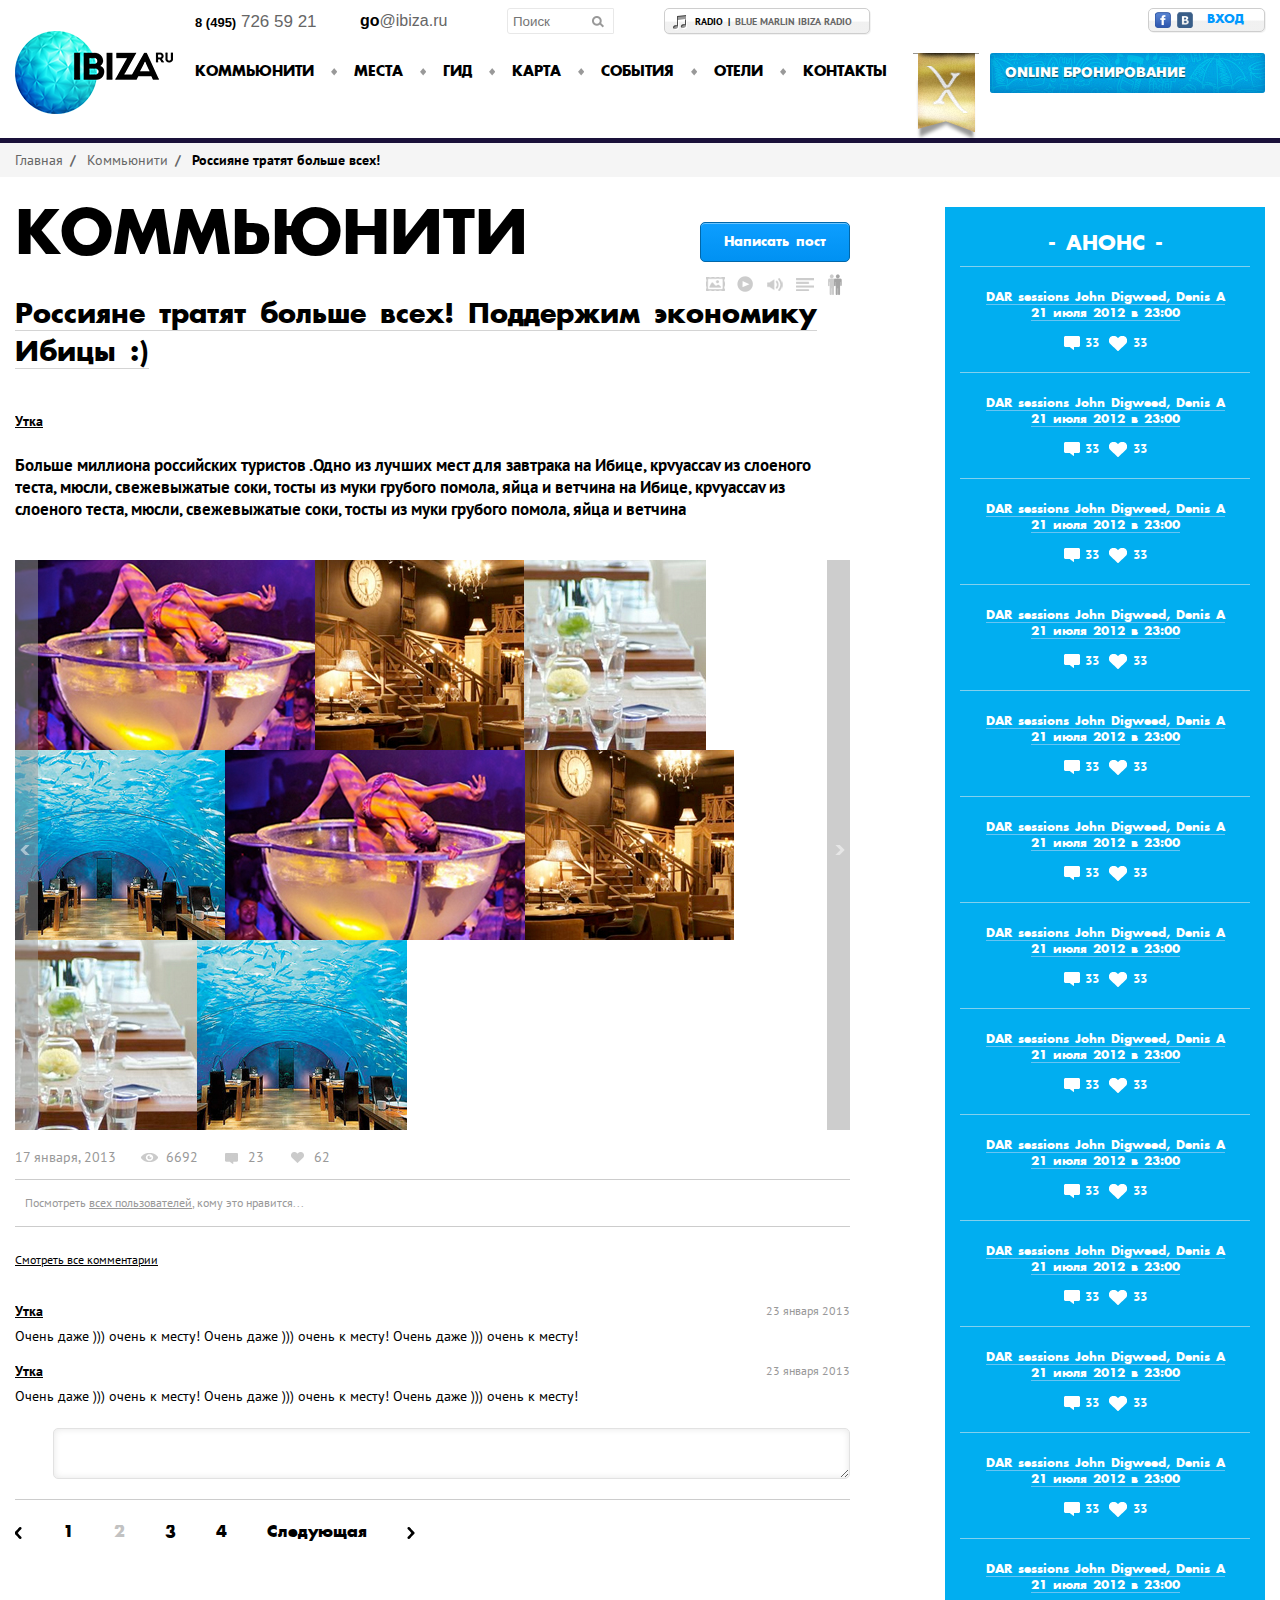
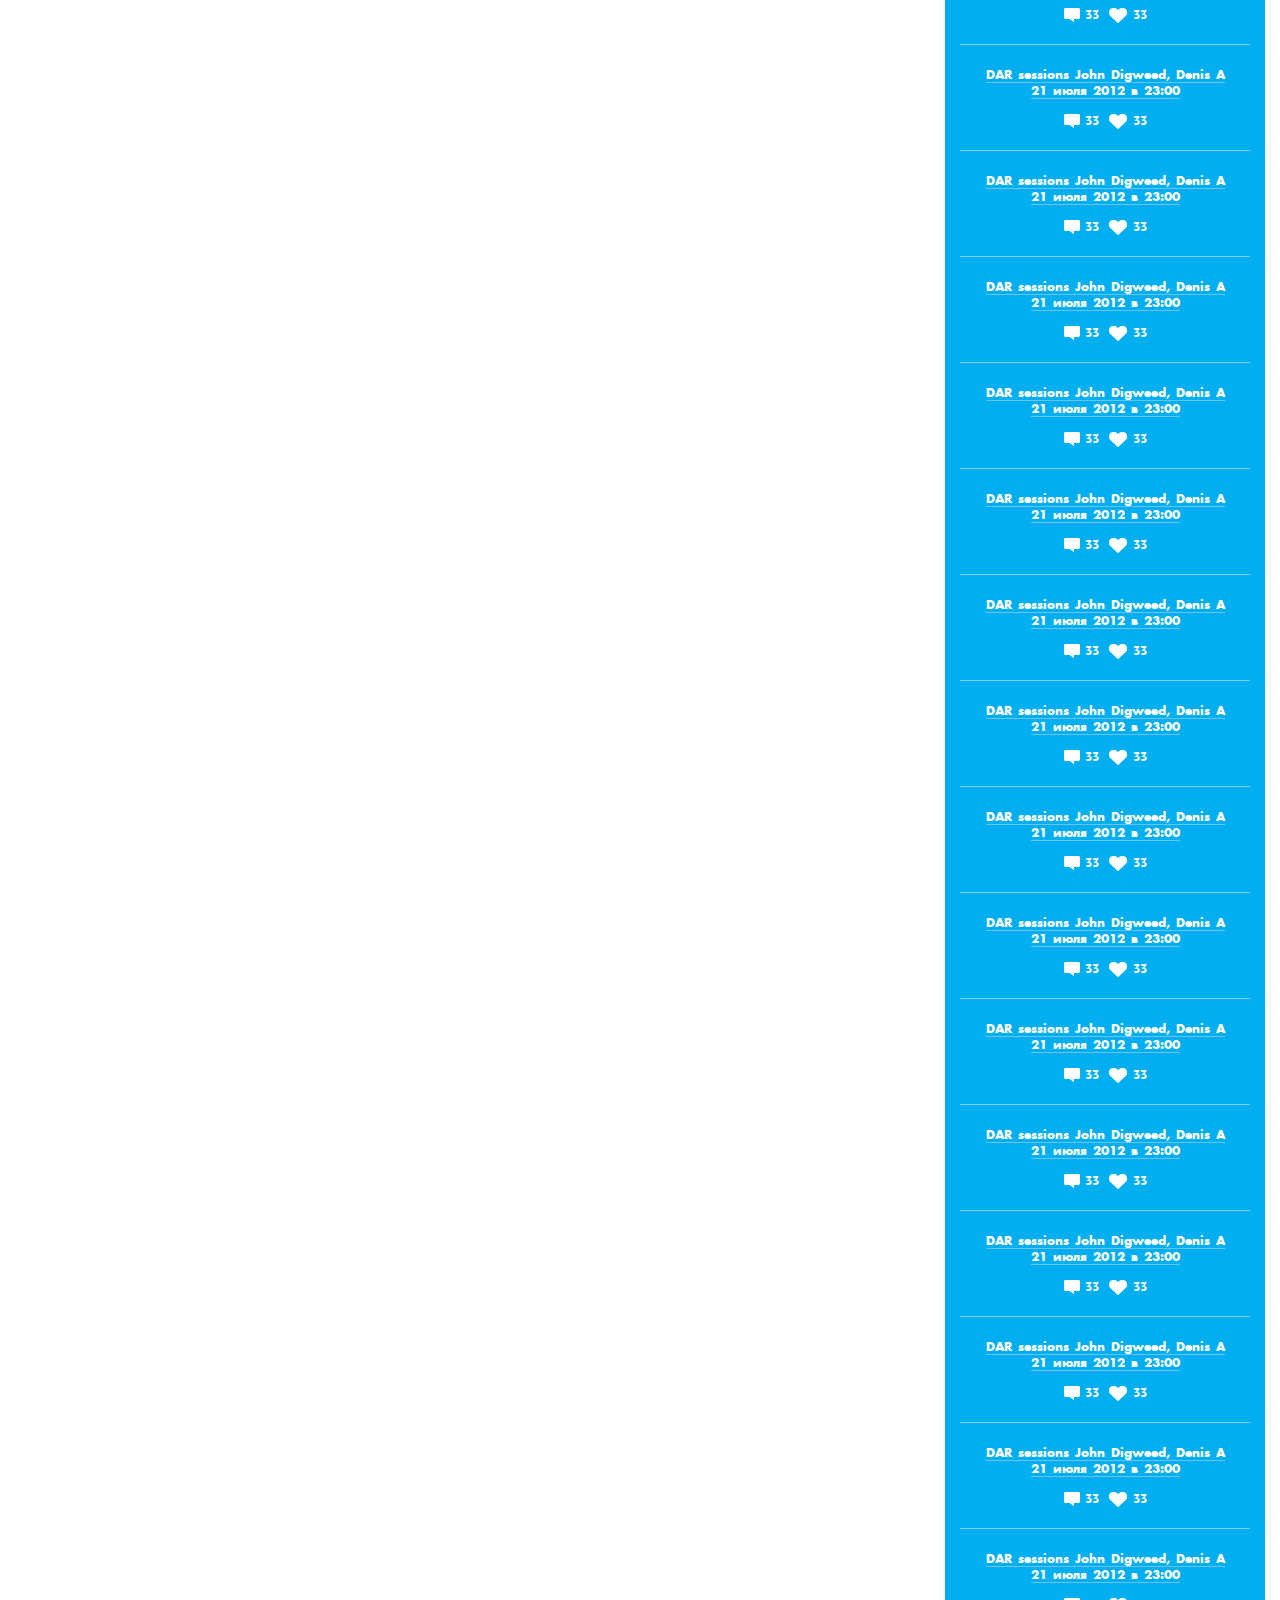
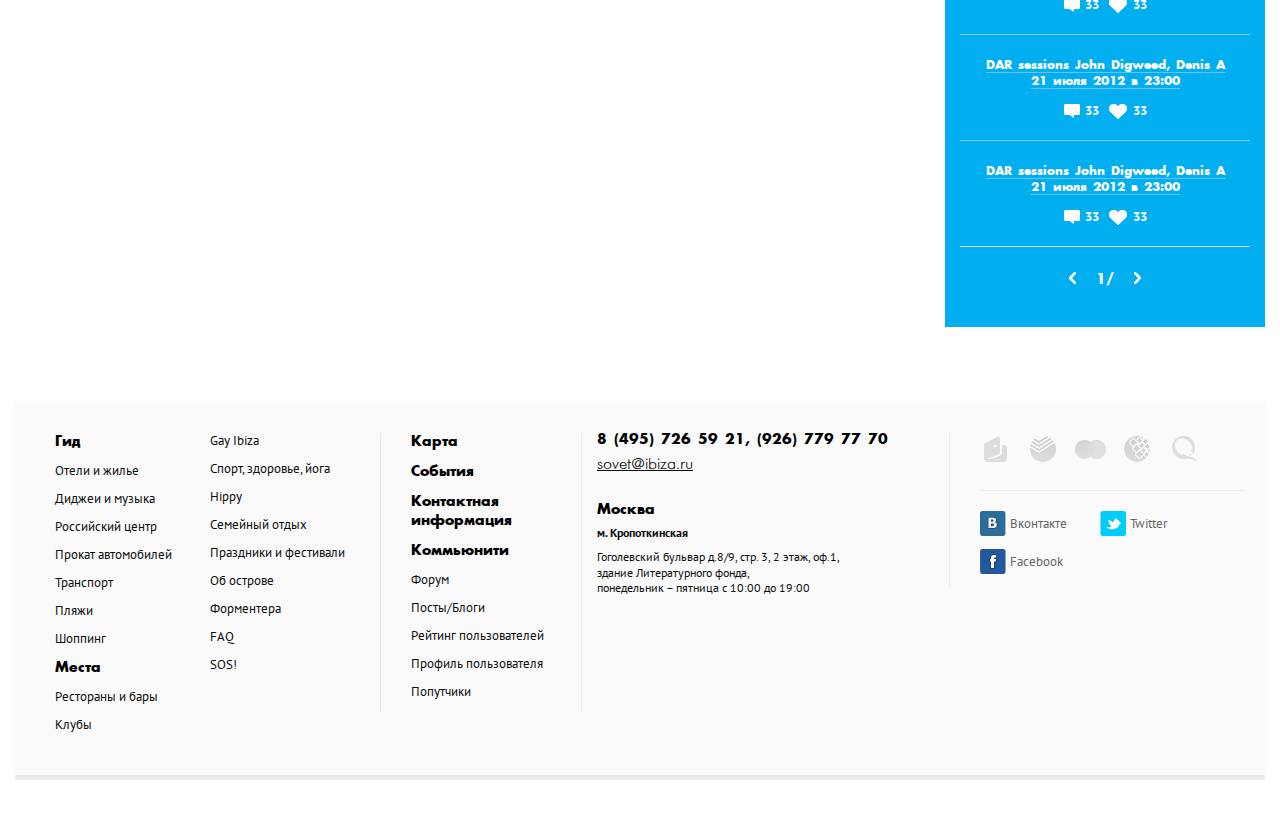
==== commit 01bb27f0: "some fixes" ====
--- a/community.html
+++ b/community.html
@@ -8,7 +8,7 @@
 	<meta charset="utf-8">
 	<title>Template</title>
 	<link rel="stylesheet" media="screen" href="css/screen.css">
-	<link rel="stylesheet" media="screen" href="css/jquery-ui-1.10.0.custom.min.css">	
+	<link rel="stylesheet" media="screen" href="css/lightbox.css">
 	<link href='http://fonts.googleapis.com/css?family=PT+Sans:400,700&subset=latin,cyrillic' rel='stylesheet' type='text/css'>
 	<script src="js/jquery.min.js"></script>
 	<script src="js/jquery.tools.min.js"></script>
@@ -18,6 +18,11 @@
 	<script src="js/jquery.lazyload.min.js"></script>		
 	<script src="js/jquery.masonry.min.js"></script>
 	<script src="js/jquery.raty.min.js"></script>
+	<script src="js/jHtmlArea-0.7.5.min.js"></script>
+	<script src="js/lightbox.js"></script>
+	<script src="js/rating-map.js"></script>
+	<script src="js/jquery.mousewheel.min.js"></script>
+	<script src="http://maps.google.com/maps/api/js?sensor=false"></script>
 	<script src="js/common.js"></script>
 </head>
 <body>
@@ -31,7 +36,7 @@
 				<input type="text" placeholder="Поиск">
 				<button><i></i></button>
 			</form>			
-			<a class="radio" href="#"><i></i><span>radio |</span>blue marlin ibiza radio</a>
+			<div class="radio js-radio"><i></i><strong>radio</strong>|<span>blue marlin ibiza radio</span></div>
 			<button class="enter-btn js-enter-open">
 				<span class="enter-btn__fb"></span>
 				<span class="enter-btn__vk"></span>
@@ -196,7 +201,7 @@
 				</ul>
 				<div class="cm-add-post__btns">
 					<input class="cm-add-post__publish" type="submit" value="Публиковать">
-					<input class="cm-add-post__save" type="button" value="Сохранить как черновик">
+					<input class="cm-add-post__save disabled" type="button" value="Сохранить как черновик">
 				</div>
 			</form>
 			<!-- END .cm-add-post -->
@@ -216,14 +221,14 @@
 				<div class="gallery">
 					<div class="gallery__slider js-gallery">
 						<div class="gallery__items js-gallery-items">
-							<a href="#"><img src="img/community_img/pic4.jpg" alt=""></a>
-							<a href="#"><img src="img/community_img/pic5.jpg" alt=""></a>
-							<a href="#"><img src="img/community_img/pic6.jpg" alt=""></a>
-							<a href="#"><img src="img/community_img/pic7.jpg" alt=""></a>
-							<a href="#"><img src="img/community_img/pic4.jpg" alt=""></a>
-							<a href="#"><img src="img/community_img/pic5.jpg" alt=""></a>
-							<a href="#"><img src="img/community_img/pic6.jpg" alt=""></a>
-							<a href="#"><img src="img/community_img/pic7.jpg" alt=""></a>
+							<a href="img/community_img/player.jpg" rel="lightbox[gallery]"><img src="img/community_img/pic4.jpg" alt=""></a>
+							<a href="img/community_img/player.jpg" rel="lightbox[gallery]"><img src="img/community_img/pic5.jpg" alt=""></a>
+							<a href="img/community_img/player.jpg" rel="lightbox[gallery]"><img src="img/community_img/pic6.jpg" alt=""></a>
+							<a href="img/community_img/player.jpg" rel="lightbox[gallery]"><img src="img/community_img/pic7.jpg" alt=""></a>
+							<a href="img/community_img/player.jpg" rel="lightbox[gallery]"><img src="img/community_img/pic4.jpg" alt=""></a>
+							<a href="img/community_img/player.jpg" rel="lightbox[gallery]"><img src="img/community_img/pic5.jpg" alt=""></a>
+							<a href="img/community_img/player.jpg" rel="lightbox[gallery]"><img src="img/community_img/pic6.jpg" alt=""></a>
+							<a href="img/community_img/player.jpg" rel="lightbox[gallery]"><img src="img/community_img/pic7.jpg" alt=""></a>
 						</div>
 					</div>
 					<button class="gallery__prev js-gallery-prev"><i></i></button>
@@ -306,89 +311,89 @@
 								<a href="#">DAR sessions John Digweed, Denis A 21 июля 2012 в 23:00</a>
 							</div>
 							<div class="afisha__detail">
-								<a class="afisha__comm" href="#">33<i></i></a>
-								<a class="afisha__like" href="#">3<i></i></a>
-							</div>
-						</li>
-						<li>
-							<div class="afisha__title">
-								<a href="#">DAR sessions John Digweed, Denis A 21 июля 2012 в 23:00</a>
-							</div>
-							<div class="afisha__detail">
-								<a class="afisha__comm" href="#">33<i></i></a>
-								<a class="afisha__like" href="#">3<i></i></a>
-							</div>
-						</li>
-						<li>
-							<div class="afisha__title">
-								<a href="#">DAR sessions John Digweed, Denis A 21 июля 2012 в 23:00</a>
-							</div>
-							<div class="afisha__detail">
-								<a class="afisha__comm" href="#">33<i></i></a>
-								<a class="afisha__like" href="#">3<i></i></a>
-							</div>
-						</li>
-						<li>
-							<div class="afisha__title">
-								<a href="#">DAR sessions John Digweed, Denis A 21 июля 2012 в 23:00</a>
-							</div>
-							<div class="afisha__detail">
-								<a class="afisha__comm" href="#">33<i></i></a>
-								<a class="afisha__like" href="#">3<i></i></a>
-							</div>
-						</li>
-						<li>
-							<div class="afisha__title">
-								<a href="#">DAR sessions John Digweed, Denis A 21 июля 2012 в 23:00</a>
-							</div>
-							<div class="afisha__detail">
-								<a class="afisha__comm" href="#">33<i></i></a>
-								<a class="afisha__like" href="#">3<i></i></a>
-							</div>
-						</li>
-						<li>
-							<div class="afisha__title">
-								<a href="#">DAR sessions John Digweed, Denis A 21 июля 2012 в 23:00</a>
-							</div>
-							<div class="afisha__detail">
-								<a class="afisha__comm" href="#">33<i></i></a>
-								<a class="afisha__like" href="#">3<i></i></a>
-							</div>
-						</li>
-						<li>
-							<div class="afisha__title">
-								<a href="#">DAR sessions John Digweed, Denis A 21 июля 2012 в 23:00</a>
-							</div>
-							<div class="afisha__detail">
-								<a class="afisha__comm" href="#">33<i></i></a>
-								<a class="afisha__like" href="#">3<i></i></a>
-							</div>
-						</li>
-						<li>
-							<div class="afisha__title">
-								<a href="#">DAR sessions John Digweed, Denis A 21 июля 2012 в 23:00</a>
-							</div>
-							<div class="afisha__detail">
-								<a class="afisha__comm" href="#">33<i></i></a>
-								<a class="afisha__like" href="#">3<i></i></a>
-							</div>
-						</li>
-						<li>
-							<div class="afisha__title">
-								<a href="#">DAR sessions John Digweed, Denis A 21 июля 2012 в 23:00</a>
-							</div>
-							<div class="afisha__detail">
-								<a class="afisha__comm" href="#">33<i></i></a>
-								<a class="afisha__like" href="#">3<i></i></a>
-							</div>
-						</li>
-						<li>
-							<div class="afisha__title">
-								<a href="#">DAR sessions John Digweed, Denis A 21 июля 2012 в 23:00</a>
-							</div>
-							<div class="afisha__detail">
-								<a class="afisha__comm" href="#">33<i></i></a>
-								<a class="afisha__like" href="#">3<i></i></a>
+								<a class="afisha__comm" href="#">33<i class="ico-comm-w"></i></a>
+								<a class="afisha__like" href="#">33<i class="ico-like-w"></i></a>
+							</div>
+						</li>
+						<li>
+							<div class="afisha__title">
+								<a href="#">DAR sessions John Digweed, Denis A 21 июля 2012 в 23:00</a>
+							</div>
+							<div class="afisha__detail">
+								<a class="afisha__comm" href="#">33<i class="ico-comm-w"></i></a>
+								<a class="afisha__like" href="#">33<i class="ico-like-w"></i></a>
+							</div>
+						</li>
+						<li>
+							<div class="afisha__title">
+								<a href="#">DAR sessions John Digweed, Denis A 21 июля 2012 в 23:00</a>
+							</div>
+							<div class="afisha__detail">
+								<a class="afisha__comm" href="#">33<i class="ico-comm-w"></i></a>
+								<a class="afisha__like" href="#">33<i class="ico-like-w"></i></a>
+							</div>
+						</li>
+						<li>
+							<div class="afisha__title">
+								<a href="#">DAR sessions John Digweed, Denis A 21 июля 2012 в 23:00</a>
+							</div>
+							<div class="afisha__detail">
+								<a class="afisha__comm" href="#">33<i class="ico-comm-w"></i></a>
+								<a class="afisha__like" href="#">33<i class="ico-like-w"></i></a>
+							</div>
+						</li>
+						<li>
+							<div class="afisha__title">
+								<a href="#">DAR sessions John Digweed, Denis A 21 июля 2012 в 23:00</a>
+							</div>
+							<div class="afisha__detail">
+								<a class="afisha__comm" href="#">33<i class="ico-comm-w"></i></a>
+								<a class="afisha__like" href="#">33<i class="ico-like-w"></i></a>
+							</div>
+						</li>
+						<li>
+							<div class="afisha__title">
+								<a href="#">DAR sessions John Digweed, Denis A 21 июля 2012 в 23:00</a>
+							</div>
+							<div class="afisha__detail">
+								<a class="afisha__comm" href="#">33<i class="ico-comm-w"></i></a>
+								<a class="afisha__like" href="#">33<i class="ico-like-w"></i></a>
+							</div>
+						</li>
+						<li>
+							<div class="afisha__title">
+								<a href="#">DAR sessions John Digweed, Denis A 21 июля 2012 в 23:00</a>
+							</div>
+							<div class="afisha__detail">
+								<a class="afisha__comm" href="#">33<i class="ico-comm-w"></i></a>
+								<a class="afisha__like" href="#">33<i class="ico-like-w"></i></a>
+							</div>
+						</li>
+						<li>
+							<div class="afisha__title">
+								<a href="#">DAR sessions John Digweed, Denis A 21 июля 2012 в 23:00</a>
+							</div>
+							<div class="afisha__detail">
+								<a class="afisha__comm" href="#">33<i class="ico-comm-w"></i></a>
+								<a class="afisha__like" href="#">33<i class="ico-like-w"></i></a>
+							</div>
+						</li>
+						<li>
+							<div class="afisha__title">
+								<a href="#">DAR sessions John Digweed, Denis A 21 июля 2012 в 23:00</a>
+							</div>
+							<div class="afisha__detail">
+								<a class="afisha__comm" href="#">33<i class="ico-comm-w"></i></a>
+								<a class="afisha__like" href="#">33<i class="ico-like-w"></i></a>
+							</div>
+						</li>
+						<li>
+							<div class="afisha__title">
+								<a href="#">DAR sessions John Digweed, Denis A 21 июля 2012 в 23:00</a>
+							</div>
+							<div class="afisha__detail">
+								<a class="afisha__comm" href="#">33<i class="ico-comm-w"></i></a>
+								<a class="afisha__like" href="#">33<i class="ico-like-w"></i></a>
 							</div>
 						</li>
 					</ul>
@@ -398,89 +403,89 @@
 								<a href="#">DAR sessions John Digweed, Denis A 21 июля 2012 в 23:00</a>
 							</div>
 							<div class="afisha__detail">
-								<a class="afisha__comm" href="#">33<i></i></a>
-								<a class="afisha__like" href="#">3<i></i></a>
-							</div>
-						</li>
-						<li>
-							<div class="afisha__title">
-								<a href="#">DAR sessions John Digweed, Denis A 21 июля 2012 в 23:00</a>
-							</div>
-							<div class="afisha__detail">
-								<a class="afisha__comm" href="#">33<i></i></a>
-								<a class="afisha__like" href="#">3<i></i></a>
-							</div>
-						</li>
-						<li>
-							<div class="afisha__title">
-								<a href="#">DAR sessions John Digweed, Denis A 21 июля 2012 в 23:00</a>
-							</div>
-							<div class="afisha__detail">
-								<a class="afisha__comm" href="#">33<i></i></a>
-								<a class="afisha__like" href="#">3<i></i></a>
-							</div>
-						</li>
-						<li>
-							<div class="afisha__title">
-								<a href="#">DAR sessions John Digweed, Denis A 21 июля 2012 в 23:00</a>
-							</div>
-							<div class="afisha__detail">
-								<a class="afisha__comm" href="#">33<i></i></a>
-								<a class="afisha__like" href="#">3<i></i></a>
-							</div>
-						</li>
-						<li>
-							<div class="afisha__title">
-								<a href="#">DAR sessions John Digweed, Denis A 21 июля 2012 в 23:00</a>
-							</div>
-							<div class="afisha__detail">
-								<a class="afisha__comm" href="#">33<i></i></a>
-								<a class="afisha__like" href="#">3<i></i></a>
-							</div>
-						</li>
-						<li>
-							<div class="afisha__title">
-								<a href="#">DAR sessions John Digweed, Denis A 21 июля 2012 в 23:00</a>
-							</div>
-							<div class="afisha__detail">
-								<a class="afisha__comm" href="#">33<i></i></a>
-								<a class="afisha__like" href="#">3<i></i></a>
-							</div>
-						</li>
-						<li>
-							<div class="afisha__title">
-								<a href="#">DAR sessions John Digweed, Denis A 21 июля 2012 в 23:00</a>
-							</div>
-							<div class="afisha__detail">
-								<a class="afisha__comm" href="#">33<i></i></a>
-								<a class="afisha__like" href="#">3<i></i></a>
-							</div>
-						</li>
-						<li>
-							<div class="afisha__title">
-								<a href="#">DAR sessions John Digweed, Denis A 21 июля 2012 в 23:00</a>
-							</div>
-							<div class="afisha__detail">
-								<a class="afisha__comm" href="#">33<i></i></a>
-								<a class="afisha__like" href="#">3<i></i></a>
-							</div>
-						</li>
-						<li>
-							<div class="afisha__title">
-								<a href="#">DAR sessions John Digweed, Denis A 21 июля 2012 в 23:00</a>
-							</div>
-							<div class="afisha__detail">
-								<a class="afisha__comm" href="#">33<i></i></a>
-								<a class="afisha__like" href="#">3<i></i></a>
-							</div>
-						</li>
-						<li>
-							<div class="afisha__title">
-								<a href="#">DAR sessions John Digweed, Denis A 21 июля 2012 в 23:00</a>
-							</div>
-							<div class="afisha__detail">
-								<a class="afisha__comm" href="#">33<i></i></a>
-								<a class="afisha__like" href="#">3<i></i></a>
+								<a class="afisha__comm" href="#">33<i class="ico-comm-w"></i></a>
+								<a class="afisha__like" href="#">33<i class="ico-like-w"></i></a>
+							</div>
+						</li>
+						<li>
+							<div class="afisha__title">
+								<a href="#">DAR sessions John Digweed, Denis A 21 июля 2012 в 23:00</a>
+							</div>
+							<div class="afisha__detail">
+								<a class="afisha__comm" href="#">33<i class="ico-comm-w"></i></a>
+								<a class="afisha__like" href="#">33<i class="ico-like-w"></i></a>
+							</div>
+						</li>
+						<li>
+							<div class="afisha__title">
+								<a href="#">DAR sessions John Digweed, Denis A 21 июля 2012 в 23:00</a>
+							</div>
+							<div class="afisha__detail">
+								<a class="afisha__comm" href="#">33<i class="ico-comm-w"></i></a>
+								<a class="afisha__like" href="#">33<i class="ico-like-w"></i></a>
+							</div>
+						</li>
+						<li>
+							<div class="afisha__title">
+								<a href="#">DAR sessions John Digweed, Denis A 21 июля 2012 в 23:00</a>
+							</div>
+							<div class="afisha__detail">
+								<a class="afisha__comm" href="#">33<i class="ico-comm-w"></i></a>
+								<a class="afisha__like" href="#">33<i class="ico-like-w"></i></a>
+							</div>
+						</li>
+						<li>
+							<div class="afisha__title">
+								<a href="#">DAR sessions John Digweed, Denis A 21 июля 2012 в 23:00</a>
+							</div>
+							<div class="afisha__detail">
+								<a class="afisha__comm" href="#">33<i class="ico-comm-w"></i></a>
+								<a class="afisha__like" href="#">33<i class="ico-like-w"></i></a>
+							</div>
+						</li>
+						<li>
+							<div class="afisha__title">
+								<a href="#">DAR sessions John Digweed, Denis A 21 июля 2012 в 23:00</a>
+							</div>
+							<div class="afisha__detail">
+								<a class="afisha__comm" href="#">33<i class="ico-comm-w"></i></a>
+								<a class="afisha__like" href="#">33<i class="ico-like-w"></i></a>
+							</div>
+						</li>
+						<li>
+							<div class="afisha__title">
+								<a href="#">DAR sessions John Digweed, Denis A 21 июля 2012 в 23:00</a>
+							</div>
+							<div class="afisha__detail">
+								<a class="afisha__comm" href="#">33<i class="ico-comm-w"></i></a>
+								<a class="afisha__like" href="#">33<i class="ico-like-w"></i></a>
+							</div>
+						</li>
+						<li>
+							<div class="afisha__title">
+								<a href="#">DAR sessions John Digweed, Denis A 21 июля 2012 в 23:00</a>
+							</div>
+							<div class="afisha__detail">
+								<a class="afisha__comm" href="#">33<i class="ico-comm-w"></i></a>
+								<a class="afisha__like" href="#">33<i class="ico-like-w"></i></a>
+							</div>
+						</li>
+						<li>
+							<div class="afisha__title">
+								<a href="#">DAR sessions John Digweed, Denis A 21 июля 2012 в 23:00</a>
+							</div>
+							<div class="afisha__detail">
+								<a class="afisha__comm" href="#">33<i class="ico-comm-w"></i></a>
+								<a class="afisha__like" href="#">33<i class="ico-like-w"></i></a>
+							</div>
+						</li>
+						<li>
+							<div class="afisha__title">
+								<a href="#">DAR sessions John Digweed, Denis A 21 июля 2012 в 23:00</a>
+							</div>
+							<div class="afisha__detail">
+								<a class="afisha__comm" href="#">33<i class="ico-comm-w"></i></a>
+								<a class="afisha__like" href="#">33<i class="ico-like-w"></i></a>
 							</div>
 						</li>
 					</ul>
@@ -490,89 +495,89 @@
 								<a href="#">DAR sessions John Digweed, Denis A 21 июля 2012 в 23:00</a>
 							</div>
 							<div class="afisha__detail">
-								<a class="afisha__comm" href="#">33<i></i></a>
-								<a class="afisha__like" href="#">3<i></i></a>
-							</div>
-						</li>
-						<li>
-							<div class="afisha__title">
-								<a href="#">DAR sessions John Digweed, Denis A 21 июля 2012 в 23:00</a>
-							</div>
-							<div class="afisha__detail">
-								<a class="afisha__comm" href="#">33<i></i></a>
-								<a class="afisha__like" href="#">3<i></i></a>
-							</div>
-						</li>
-						<li>
-							<div class="afisha__title">
-								<a href="#">DAR sessions John Digweed, Denis A 21 июля 2012 в 23:00</a>
-							</div>
-							<div class="afisha__detail">
-								<a class="afisha__comm" href="#">33<i></i></a>
-								<a class="afisha__like" href="#">3<i></i></a>
-							</div>
-						</li>
-						<li>
-							<div class="afisha__title">
-								<a href="#">DAR sessions John Digweed, Denis A 21 июля 2012 в 23:00</a>
-							</div>
-							<div class="afisha__detail">
-								<a class="afisha__comm" href="#">33<i></i></a>
-								<a class="afisha__like" href="#">3<i></i></a>
-							</div>
-						</li>
-						<li>
-							<div class="afisha__title">
-								<a href="#">DAR sessions John Digweed, Denis A 21 июля 2012 в 23:00</a>
-							</div>
-							<div class="afisha__detail">
-								<a class="afisha__comm" href="#">33<i></i></a>
-								<a class="afisha__like" href="#">3<i></i></a>
-							</div>
-						</li>
-						<li>
-							<div class="afisha__title">
-								<a href="#">DAR sessions John Digweed, Denis A 21 июля 2012 в 23:00</a>
-							</div>
-							<div class="afisha__detail">
-								<a class="afisha__comm" href="#">33<i></i></a>
-								<a class="afisha__like" href="#">3<i></i></a>
-							</div>
-						</li>
-						<li>
-							<div class="afisha__title">
-								<a href="#">DAR sessions John Digweed, Denis A 21 июля 2012 в 23:00</a>
-							</div>
-							<div class="afisha__detail">
-								<a class="afisha__comm" href="#">33<i></i></a>
-								<a class="afisha__like" href="#">3<i></i></a>
-							</div>
-						</li>
-						<li>
-							<div class="afisha__title">
-								<a href="#">DAR sessions John Digweed, Denis A 21 июля 2012 в 23:00</a>
-							</div>
-							<div class="afisha__detail">
-								<a class="afisha__comm" href="#">33<i></i></a>
-								<a class="afisha__like" href="#">3<i></i></a>
-							</div>
-						</li>
-						<li>
-							<div class="afisha__title">
-								<a href="#">DAR sessions John Digweed, Denis A 21 июля 2012 в 23:00</a>
-							</div>
-							<div class="afisha__detail">
-								<a class="afisha__comm" href="#">33<i></i></a>
-								<a class="afisha__like" href="#">3<i></i></a>
-							</div>
-						</li>
-						<li>
-							<div class="afisha__title">
-								<a href="#">DAR sessions John Digweed, Denis A 21 июля 2012 в 23:00</a>
-							</div>
-							<div class="afisha__detail">
-								<a class="afisha__comm" href="#">33<i></i></a>
-								<a class="afisha__like" href="#">3<i></i></a>
+								<a class="afisha__comm" href="#">33<i class="ico-comm-w"></i></a>
+								<a class="afisha__like" href="#">33<i class="ico-like-w"></i></a>
+							</div>
+						</li>
+						<li>
+							<div class="afisha__title">
+								<a href="#">DAR sessions John Digweed, Denis A 21 июля 2012 в 23:00</a>
+							</div>
+							<div class="afisha__detail">
+								<a class="afisha__comm" href="#">33<i class="ico-comm-w"></i></a>
+								<a class="afisha__like" href="#">33<i class="ico-like-w"></i></a>
+							</div>
+						</li>
+						<li>
+							<div class="afisha__title">
+								<a href="#">DAR sessions John Digweed, Denis A 21 июля 2012 в 23:00</a>
+							</div>
+							<div class="afisha__detail">
+								<a class="afisha__comm" href="#">33<i class="ico-comm-w"></i></a>
+								<a class="afisha__like" href="#">33<i class="ico-like-w"></i></a>
+							</div>
+						</li>
+						<li>
+							<div class="afisha__title">
+								<a href="#">DAR sessions John Digweed, Denis A 21 июля 2012 в 23:00</a>
+							</div>
+							<div class="afisha__detail">
+								<a class="afisha__comm" href="#">33<i class="ico-comm-w"></i></a>
+								<a class="afisha__like" href="#">33<i class="ico-like-w"></i></a>
+							</div>
+						</li>
+						<li>
+							<div class="afisha__title">
+								<a href="#">DAR sessions John Digweed, Denis A 21 июля 2012 в 23:00</a>
+							</div>
+							<div class="afisha__detail">
+								<a class="afisha__comm" href="#">33<i class="ico-comm-w"></i></a>
+								<a class="afisha__like" href="#">33<i class="ico-like-w"></i></a>
+							</div>
+						</li>
+						<li>
+							<div class="afisha__title">
+								<a href="#">DAR sessions John Digweed, Denis A 21 июля 2012 в 23:00</a>
+							</div>
+							<div class="afisha__detail">
+								<a class="afisha__comm" href="#">33<i class="ico-comm-w"></i></a>
+								<a class="afisha__like" href="#">33<i class="ico-like-w"></i></a>
+							</div>
+						</li>
+						<li>
+							<div class="afisha__title">
+								<a href="#">DAR sessions John Digweed, Denis A 21 июля 2012 в 23:00</a>
+							</div>
+							<div class="afisha__detail">
+								<a class="afisha__comm" href="#">33<i class="ico-comm-w"></i></a>
+								<a class="afisha__like" href="#">33<i class="ico-like-w"></i></a>
+							</div>
+						</li>
+						<li>
+							<div class="afisha__title">
+								<a href="#">DAR sessions John Digweed, Denis A 21 июля 2012 в 23:00</a>
+							</div>
+							<div class="afisha__detail">
+								<a class="afisha__comm" href="#">33<i class="ico-comm-w"></i></a>
+								<a class="afisha__like" href="#">33<i class="ico-like-w"></i></a>
+							</div>
+						</li>
+						<li>
+							<div class="afisha__title">
+								<a href="#">DAR sessions John Digweed, Denis A 21 июля 2012 в 23:00</a>
+							</div>
+							<div class="afisha__detail">
+								<a class="afisha__comm" href="#">33<i class="ico-comm-w"></i></a>
+								<a class="afisha__like" href="#">33<i class="ico-like-w"></i></a>
+							</div>
+						</li>
+						<li>
+							<div class="afisha__title">
+								<a href="#">DAR sessions John Digweed, Denis A 21 июля 2012 в 23:00</a>
+							</div>
+							<div class="afisha__detail">
+								<a class="afisha__comm" href="#">33<i class="ico-comm-w"></i></a>
+								<a class="afisha__like" href="#">33<i class="ico-like-w"></i></a>
 							</div>
 						</li>
 					</ul>
--- a/css/screen.css
+++ b/css/screen.css
@@ -1,10 +1,6 @@
-.logo a { font: 0/0 a; text-shadow: none; color: transparent; }
+.logo a, .ui-datepicker-prev span, .ui-datepicker-next span { font: 0/0 a; text-shadow: none; color: transparent; }
 
 .online__type label { -moz-user-select: none; -webkit-user-select: none; user-select: none; }
-
-.online__sbt, .enter__extra input[type="submit"], .hl-tabs a.active, .hl-search__sbt, .hl-hotels__reserve, .hl-comm-add__sbt, .hl-map__search input[type="submit"], .ev-filter__search input[type="submit"] { background-image: url('[data-uri]'); background-size: 100%; background-image: -webkit-gradient(linear, 50% 0%, 50% 100%, color-stop(0%, #ffcc00), color-stop(100%, #e99400)); background-image: -webkit-linear-gradient(#ffcc00, #e99400); background-image: -moz-linear-gradient(#ffcc00, #e99400); background-image: -o-linear-gradient(#ffcc00, #e99400); background-image: linear-gradient(#ffcc00, #e99400); -webkit-box-shadow: rgba(0, 0, 0, 0.38) 0 1px 0; -moz-box-shadow: rgba(0, 0, 0, 0.38) 0 1px 0; box-shadow: rgba(0, 0, 0, 0.38) 0 1px 0; -webkit-border-radius: 3px; -moz-border-radius: 3px; -ms-border-radius: 3px; -o-border-radius: 3px; border-radius: 3px; color: #fff; text-shadow: 0 1px 1px rgba(97, 62, 0, 0.54); cursor: pointer; }
-
-.cm-add__btn, .cm-add-post__publish, .cm-add-post__save { height: 40px; padding: 0 20px; background: #0099ff; -webkit-box-shadow: rgba(0, 0, 0, 0.4) 0 1px 2px, rgba(255, 255, 255, 0.4) 0 1px 0 inset; -moz-box-shadow: rgba(0, 0, 0, 0.4) 0 1px 2px, rgba(255, 255, 255, 0.4) 0 1px 0 inset; box-shadow: rgba(0, 0, 0, 0.4) 0 1px 2px, rgba(255, 255, 255, 0.4) 0 1px 0 inset; -webkit-border-radius: 5px; -moz-border-radius: 5px; -ms-border-radius: 5px; -o-border-radius: 5px; border-radius: 5px; font-family: 'AG_Futura Bold', Arial, sans-serif; font-size: 13px; color: #fff; cursor: pointer; }
 
 @font-face { font-family: 'AG_Futura'; src: url("../fonts/AG_Futura.woff") format("woff"); }
 
@@ -36,6 +32,14 @@
 input, textarea, button { border: none; outline: none; }
 
 button { background: none; cursor: pointer; }
+
+.online__sbt, .enter__extra input[type="submit"], .hl-tabs a.active, .hl-search__sbt, .hl-hotels__reserve, .hl-comm-add__sbt, .hl-map__search input[type="submit"], .ev-filter__search input[type="submit"] { background-image: url('[data-uri]'); background-size: 100%; background-image: -webkit-gradient(linear, 50% 0%, 50% 100%, color-stop(0%, #ffcc00), color-stop(100%, #e99400)); background-image: -webkit-linear-gradient(#ffcc00, #e99400); background-image: -moz-linear-gradient(#ffcc00, #e99400); background-image: -o-linear-gradient(#ffcc00, #e99400); background-image: linear-gradient(#ffcc00, #e99400); -webkit-box-shadow: rgba(0, 0, 0, 0.38) 0 1px 0; -moz-box-shadow: rgba(0, 0, 0, 0.38) 0 1px 0; box-shadow: rgba(0, 0, 0, 0.38) 0 1px 0; -webkit-border-radius: 3px; -moz-border-radius: 3px; -ms-border-radius: 3px; -o-border-radius: 3px; border-radius: 3px; color: #fff; text-shadow: 0 1px 1px rgba(97, 62, 0, 0.54); cursor: pointer; }
+.online__sbt:hover, .enter__extra input[type="submit"]:hover, .hl-tabs a.active:hover, .hl-search__sbt:hover, .hl-hotels__reserve:hover, .hl-comm-add__sbt:hover, .hl-map__search input[type="submit"]:hover, .ev-filter__search input[type="submit"]:hover { -webkit-box-shadow: inset 0 2px 1px rgba(162, 93, 3, 0.25), #d19500 0 0 0 1px inset; -moz-box-shadow: inset 0 2px 1px rgba(162, 93, 3, 0.25), #d19500 0 0 0 1px inset; box-shadow: inset 0 2px 1px rgba(162, 93, 3, 0.25), #d19500 0 0 0 1px inset; background-image: url('[data-uri]'); background-size: 100%; background-image: -webkit-gradient(linear, 50% 100%, 50% 0%, color-stop(-25%, #fdc900), color-stop(42.31%, #f9bf00), color-stop(80.65%, #f3af00), color-stop(125%, #ed9f00)); background-image: -webkit-linear-gradient(bottom, #fdc900 -25%, #f9bf00 42.31%, #f3af00 80.65%, #ed9f00 125%); background-image: -moz-linear-gradient(bottom, #fdc900 -25%, #f9bf00 42.31%, #f3af00 80.65%, #ed9f00 125%); background-image: -o-linear-gradient(bottom, #fdc900 -25%, #f9bf00 42.31%, #f3af00 80.65%, #ed9f00 125%); background-image: linear-gradient(bottom, #fdc900 -25%, #f9bf00 42.31%, #f3af00 80.65%, #ed9f00 125%); }
+
+.tape-links button, .cm-add__btn, .cm-add-post__publish, .cm-add-post__save, .cm-pudlish__go input, .cm-settings__bottom input, .ev-filter__reset { height: 40px; padding: 0 20px; border: 1px solid #0167a9; background-color: #09f; -webkit-box-shadow: inset 0 1px 0 rgba(255, 255, 255, 0.4); -moz-box-shadow: inset 0 1px 0 rgba(255, 255, 255, 0.4); box-shadow: inset 0 1px 0 rgba(255, 255, 255, 0.4); background-image: url('[data-uri]'); background-size: 100%; background-image: -webkit-gradient(linear, 50% 100%, 50% 0%, color-stop(0%, rgba(0, 0, 0, 0.05)), color-stop(50%, rgba(125, 125, 125, 0.05)), color-stop(100%, rgba(255, 255, 255, 0.05))); background-image: -webkit-linear-gradient(bottom, rgba(0, 0, 0, 0.05) 0%, rgba(125, 125, 125, 0.05) 50%, rgba(255, 255, 255, 0.05) 100%); background-image: -moz-linear-gradient(bottom, rgba(0, 0, 0, 0.05) 0%, rgba(125, 125, 125, 0.05) 50%, rgba(255, 255, 255, 0.05) 100%); background-image: -o-linear-gradient(bottom, rgba(0, 0, 0, 0.05) 0%, rgba(125, 125, 125, 0.05) 50%, rgba(255, 255, 255, 0.05) 100%); background-image: linear-gradient(bottom, rgba(0, 0, 0, 0.05) 0%, rgba(125, 125, 125, 0.05) 50%, rgba(255, 255, 255, 0.05) 100%); -webkit-border-radius: 5px; -moz-border-radius: 5px; -ms-border-radius: 5px; -o-border-radius: 5px; border-radius: 5px; font-family: 'AG_Futura Bold', Arial, sans-serif; font-size: 13px; color: #fff; cursor: pointer; }
+.tape-links button:hover, .cm-add__btn:hover, .cm-add-post__publish:hover, .cm-add-post__save:hover, .cm-pudlish__go input:hover, .cm-settings__bottom input:hover, .ev-filter__reset:hover { border: 1px solid #026aac; background-color: #09f; -webkit-box-shadow: inset 0 1px 2px #024d84; -moz-box-shadow: inset 0 1px 2px #024d84; box-shadow: inset 0 1px 2px #024d84; background-image: url('[data-uri]'); background-size: 100%; background-image: -webkit-gradient(linear, 50% 100%, 50% 0%, color-stop(0%, #56bcfc), color-stop(66.16%, #0095ff), color-stop(100%, #0095ff)); background-image: -webkit-linear-gradient(bottom, #56bcfc 0%, #0095ff 66.16%, #0095ff 100%); background-image: -moz-linear-gradient(bottom, #56bcfc 0%, #0095ff 66.16%, #0095ff 100%); background-image: -o-linear-gradient(bottom, #56bcfc 0%, #0095ff 66.16%, #0095ff 100%); background-image: linear-gradient(bottom, #56bcfc 0%, #0095ff 66.16%, #0095ff 100%); }
+.tape-links button.disabled, .disabled.cm-add__btn, .disabled.cm-add-post__publish, .disabled.cm-add-post__save, .cm-pudlish__go input.disabled, .cm-settings__bottom input.disabled, .disabled.ev-filter__reset { border: 1px solid #bebebe; background: #d9d9d9; -webkit-box-shadow: none; -moz-box-shadow: none; box-shadow: none; }
+.tape-links button.disabled:hover, .disabled.cm-add__btn:hover, .disabled.cm-add-post__publish:hover, .disabled.cm-add-post__save:hover, .cm-pudlish__go input.disabled:hover, .cm-settings__bottom input.disabled:hover, .disabled.ev-filter__reset:hover { border: 1px solid #bebebe; background: #d9d9d9; -webkit-box-shadow: none; -moz-box-shadow: none; box-shadow: none; }
 
 .h2 { padding-bottom: 20px; font-family: 'AG_Futura Bold', Arial, sans-serif; font-size: 20px; color: #000; text-transform: uppercase; text-align: center; }
 .h2:before { content: "- "; }
@@ -59,7 +63,7 @@
 .header__bottom .container { position: relative; height: 23px; background: #fff; }
 
 .logo { position: absolute; top: -34px; left: 0; }
-.logo a { display: block; background: url('../img/index_img/icons-s81a8954d34.png') 0 0 no-repeat; width: 160px; height: 83px; }
+.logo a { display: block; background: url('../img/index_img/icons-sc4e60d24f3.png') 0 0 no-repeat; width: 160px; height: 83px; }
 .logo:before { content: ''; position: absolute; top: -6px; left: -7px; width: 96px; height: 96px; -webkit-border-radius: 50%; -moz-border-radius: 50%; -ms-border-radius: 50%; -o-border-radius: 50%; border-radius: 50%; background: #fff; z-index: -1; }
 
 .phone, .mail, .search, .radio { float: left; }
@@ -75,28 +79,31 @@
 .search input { float: left; width: 70px; height: 24px; background: none; -moz-transition: width 0.3s linear; -o-transition: width 0.3s linear; -webkit-transition: width 0.3s linear; -ms-transition: width 0.3s linear; transition: width 0.3s linear; }
 .search input:focus { width: 140px; }
 .search button { position: relative; float: right; height: 24px; width: 30px; }
-.search i { position: absolute; top: 7px; right: 9px; background: url('../img/index_img/icons-s81a8954d34.png') 0 -1140px no-repeat; width: 12px; height: 12px; }
+.search i { position: absolute; top: 7px; right: 9px; background: url('../img/index_img/icons-sc4e60d24f3.png') 0 -1165px no-repeat; width: 12px; height: 12px; }
 
 .exlusive-link { position: relative; float: right; width: 66px; height: 40px; margin: -12px 11px 0 0; }
-.exlusive-link i { position: absolute; top: 0px; left: 0px; background: url('../img/index_img/icons-s81a8954d34.png') 0 -93px no-repeat; width: 66px; height: 90px; }
+.exlusive-link i { position: absolute; top: 0px; left: 0px; background: url('../img/index_img/icons-sc4e60d24f3.png') 0 -93px no-repeat; width: 66px; height: 90px; }
 
 .radio, .enter-btn { position: relative; height: 24px; margin-top: 8px; border: 1px solid #cecece; -webkit-border-radius: 5px; -moz-border-radius: 5px; -ms-border-radius: 5px; -o-border-radius: 5px; border-radius: 5px; background-color: #fff; -webkit-box-shadow: 1px 1px 0 rgba(0, 0, 0, 0.05); -moz-box-shadow: 1px 1px 0 rgba(0, 0, 0, 0.05); box-shadow: 1px 1px 0 rgba(0, 0, 0, 0.05); background-image: url('[data-uri]'); background-size: 100%; background-image: -webkit-gradient(linear, 50% 100%, 50% 0%, color-stop(45%, rgba(228, 228, 228, 0.53)), color-stop(49.96%, rgba(255, 255, 255, 0.53)), color-stop(55%, rgba(255, 255, 255, 0.53))); background-image: -webkit-linear-gradient(bottom, rgba(228, 228, 228, 0.53) 45%, rgba(255, 255, 255, 0.53) 49.96%, rgba(255, 255, 255, 0.53) 55%); background-image: -moz-linear-gradient(bottom, rgba(228, 228, 228, 0.53) 45%, rgba(255, 255, 255, 0.53) 49.96%, rgba(255, 255, 255, 0.53) 55%); background-image: -o-linear-gradient(bottom, rgba(228, 228, 228, 0.53) 45%, rgba(255, 255, 255, 0.53) 49.96%, rgba(255, 255, 255, 0.53) 55%); background-image: linear-gradient(bottom, rgba(228, 228, 228, 0.53) 45%, rgba(255, 255, 255, 0.53) 49.96%, rgba(255, 255, 255, 0.53) 55%); line-height: 26px; }
 
-.radio { padding: 0 17px 0 30px; font-family: 'PT Sans', Arial, sans-serif; font-size: 10px; font-weight: 700; color: #666; text-transform: uppercase; }
-.radio span { margin-right: 5px; color: #000; }
-.radio i { position: absolute; top: 6px; left: 8px; background: url('../img/index_img/icons-s81a8954d34.png') 0 -1036px no-repeat; width: 14px; height: 15px; }
-
-.enter-btn { float: right; padding: 0 20px 0 6px; }
+.radio { padding: 0 17px 0 30px; font-family: 'PT Sans', Arial, sans-serif; font-size: 10px; font-weight: 700; color: #000; text-transform: uppercase; }
+.radio strong { margin-right: 5px; }
+.radio span { margin-left: 5px; color: #666; }
+.radio i { position: absolute; top: 6px; left: 8px; background: url('../img/index_img/icons-sc4e60d24f3.png') 0 -1036px no-repeat; width: 14px; height: 15px; }
+.radio:hover strong { color: #0066cc; }
+.radio:hover i { background: url('../img/index_img/icons-sc4e60d24f3.png') 0 -1089px no-repeat; width: 14px; height: 15px; }
+
+.enter-btn { float: right; padding: 0 20px 0 6px; line-height: 1; }
 .enter-btn span { float: left; font-family: 'AG_Futura Bold', Arial, sans-serif; font-size: 12px; color: #0099ff; text-transform: uppercase; line-height: 16px; }
 
-.enter-btn__fb { margin-right: 6px; background: url('../img/index_img/icons-s81a8954d34.png') 0 -975px no-repeat; width: 16px; height: 16px; }
-
-.enter-btn__vk { margin-right: 14px; background: url('../img/index_img/icons-s81a8954d34.png') 0 -1114px no-repeat; width: 16px; height: 16px; }
+.enter-btn__fb { margin-right: 6px; background: url('../img/index_img/icons-sc4e60d24f3.png') 0 -975px no-repeat; width: 16px; height: 16px; }
+
+.enter-btn__vk { margin-right: 14px; background: url('../img/index_img/icons-sc4e60d24f3.png') 0 -1139px no-repeat; width: 16px; height: 16px; }
 
 .nav { float: left; margin-left: 180px; }
 .nav ul { overflow: hidden; }
 .nav li { position: relative; float: left; margin-left: 40px; }
-.nav li:after { content: ''; position: absolute; top: 3px; left: -23px; background: url('../img/index_img/icons-s81a8954d34.png') 0 -1344px no-repeat; width: 6px; height: 8px; }
+.nav li:after { content: ''; position: absolute; top: 3px; left: -23px; background: url('../img/index_img/icons-sc4e60d24f3.png') 0 -1401px no-repeat; width: 6px; height: 8px; }
 .nav li:first-child { margin-left: 0px; }
 .nav li:first-child:after { display: none; }
 .nav a { display: block; padding-bottom: 8px; font-family: 'AG_Futura Bold', Arial, sans-serif; font-size: 14px; color: #000; text-transform: uppercase; }
@@ -109,7 +116,7 @@
 
 .online__title { position: relative; width: 275px; height: 40px; padding-left: 15px; text-align: left; font-family: 'Futuris Bold', Arial, sans-serif; font-size: 14px; text-transform: uppercase; color: #fff; text-shadow: rgba(0, 0, 0, 0.56) 0 1px 1px; }
 .online__title span { position: relative; }
-.online__title i { display: none; position: absolute; top: 2px; right: -18px; background: url('../img/index_img/icons-s81a8954d34.png') 0 -1476px no-repeat; width: 10px; height: 12px; }
+.online__title i { display: none; position: absolute; top: 2px; right: -18px; background: url('../img/index_img/icons-sc4e60d24f3.png') 0 -1534px no-repeat; width: 10px; height: 12px; }
 .online__title.open i { display: block; }
 
 .online__detail { padding: 15px; }
@@ -130,7 +137,7 @@
 
 .online__date { height: 51px; margin-bottom: 20px; }
 .online__date .txt-field { position: relative; float: right; }
-.online__date .txt-field:after { content: ""; position: absolute; top: 25px; right: 5px; background: url('../img/index_img/icons-s81a8954d34.png') 0 -1448px no-repeat; width: 18px; height: 18px; }
+.online__date .txt-field:after { content: ""; position: absolute; top: 25px; right: 5px; background: url('../img/index_img/icons-sc4e60d24f3.png') 0 -1506px no-repeat; width: 18px; height: 18px; }
 .online__date .txt-field input { position: relative; width: 110px; line-height: 33px; }
 .online__date .txt-field:first-child { float: left; }
 
@@ -161,15 +168,15 @@
 .payment { overflow: hidden; }
 .payment li { float: left; margin-right: 15px; }
 
-.payment__ym { background: url('../img/index_img/icons-s81a8954d34.png') 0 -795px no-repeat; width: 32px; height: 32px; }
-
-.payment__sb { background: url('../img/index_img/icons-s81a8954d34.png') 0 -499px no-repeat; width: 32px; height: 32px; }
-
-.payment__mk { background: url('../img/index_img/icons-s81a8954d34.png') 0 -719px no-repeat; width: 32px; height: 32px; }
-
-.payment__wm { background: url('../img/index_img/icons-s81a8954d34.png') 0 -541px no-repeat; width: 32px; height: 32px; }
-
-.payment__kw { background: url('../img/index_img/icons-s81a8954d34.png') 0 -639px no-repeat; width: 32px; height: 32px; }
+.payment__ym { background: url('../img/index_img/icons-sc4e60d24f3.png') 0 -795px no-repeat; width: 32px; height: 32px; }
+
+.payment__sb { background: url('../img/index_img/icons-sc4e60d24f3.png') 0 -499px no-repeat; width: 32px; height: 32px; }
+
+.payment__mk { background: url('../img/index_img/icons-sc4e60d24f3.png') 0 -719px no-repeat; width: 32px; height: 32px; }
+
+.payment__wm { background: url('../img/index_img/icons-sc4e60d24f3.png') 0 -541px no-repeat; width: 32px; height: 32px; }
+
+.payment__kw { background: url('../img/index_img/icons-sc4e60d24f3.png') 0 -639px no-repeat; width: 32px; height: 32px; }
 
 .footer__social { padding-top: 20px; border-top: 1px solid #ececec; margin-top: 25px; }
 .footer__social ul { overflow: hidden; }
@@ -177,11 +184,11 @@
 .footer__social a { position: relative; display: block; width: 90px; height: 25px; line-height: 25px; padding-left: 30px; font-family: 'PT Sans', sans-serif; font-size: 13px; color: #666666; }
 .footer__social a:before { content: ""; position: absolute; top: 0; left: 0; }
 
-.footer__vk { background: url('../img/index_img/icons-s81a8954d34.png') 0 -940px no-repeat; width: 26px; height: 25px; }
-
-.footer__tw { background: url('../img/index_img/icons-s81a8954d34.png') 0 -905px no-repeat; width: 26px; height: 25px; }
-
-.footer__fb { background: url('../img/index_img/icons-s81a8954d34.png') 0 -1001px no-repeat; width: 26px; height: 25px; }
+.footer__vk { background: url('../img/index_img/icons-sc4e60d24f3.png') 0 -940px no-repeat; width: 26px; height: 25px; }
+
+.footer__tw { background: url('../img/index_img/icons-sc4e60d24f3.png') 0 -905px no-repeat; width: 26px; height: 25px; }
+
+.footer__fb { background: url('../img/index_img/icons-sc4e60d24f3.png') 0 -1001px no-repeat; width: 26px; height: 25px; }
 
 .nav-list { float: left; }
 .nav-list ul { float: left; width: 155px; }
@@ -190,7 +197,7 @@
 .nav-list a { font-family: 'PT Sans', sans-serif; font-size: 13px; color: #0c0c0c; }
 .nav-list .nav-list__bold { font-family: 'AG_Futura Bold', Arial, sans-serif; font-size: 14px; color: #000; line-height: 1.3; }
 
-.breadcrumps { background: #f5f5f5; margin-bottom: 60px; }
+.breadcrumps { background: #f5f5f5; margin-bottom: 30px; }
 .breadcrumps .container { height: 34px; line-height: 34px; }
 .breadcrumps ul { overflow: hidden; }
 .breadcrumps li { float: left; margin-right: 11px; font-family: 'PT Sans', Arial, sans-serif; font-size: 14px; font-weight: 700; color: #000; }
@@ -209,7 +216,7 @@
 .select__title { display: block; margin-bottom: 2px; color: #fff; }
 
 .select__value { position: relative; height: 33px; line-height: 33px; padding-left: 5px; background: #fff; -webkit-border-radius: 3px; -moz-border-radius: 3px; -ms-border-radius: 3px; -o-border-radius: 3px; border-radius: 3px; cursor: pointer; color: #9a9a9a; font-size: 16px; }
-.select__value:after { content: ""; position: absolute; top: 14px; right: 5px; background: url('../img/index_img/icons-s81a8954d34.png') 0 -1430px no-repeat; width: 9px; height: 8px; }
+.select__value:after { content: ""; position: absolute; top: 14px; right: 5px; background: url('../img/index_img/icons-sc4e60d24f3.png') 0 -1488px no-repeat; width: 9px; height: 8px; }
 .select__value select { position: absolute; top: 0; left: 0; width: 76px; height: 33px; cursor: pointer; opacity: 0; z-index: 10; }
 
 .navi { padding: 25px 0; border-top: 1px solid #dadada; text-align: center; font-size: 0; }
@@ -222,11 +229,11 @@
 .navi__curr, .navi__total { font-weight: normal; }
 .navi__curr.disabled, .navi__total.disabled { color: #a2a2a2; }
 
-.navi__prev { background: url('../img/index_img/icons-s81a8954d34.png') 0 -1498px no-repeat; width: 8px; height: 12px; }
-.navi__prev.disabled { background: url('../img/index_img/icons-s81a8954d34.png') 0 -1386px no-repeat; width: 8px; height: 12px; }
-
-.navi__next { background: url('../img/index_img/icons-s81a8954d34.png') 0 -1585px no-repeat; width: 8px; height: 12px; }
-.navi__next.disabled { background: url('../img/index_img/icons-s81a8954d34.png') 0 -1408px no-repeat; width: 8px; height: 12px; }
+.navi__prev { background: url('../img/index_img/icons-sc4e60d24f3.png') 0 -1556px no-repeat; width: 8px; height: 12px; }
+.navi__prev.disabled { background: url('../img/index_img/icons-sc4e60d24f3.png') 0 -1444px no-repeat; width: 8px; height: 12px; }
+
+.navi__next { background: url('../img/index_img/icons-sc4e60d24f3.png') 0 -1619px no-repeat; width: 8px; height: 12px; }
+.navi__next.disabled { background: url('../img/index_img/icons-sc4e60d24f3.png') 0 -1466px no-repeat; width: 8px; height: 12px; }
 
 .slider { position: relative; }
 
@@ -248,7 +255,7 @@
 
 .popup__title { padding: 30px 0 20px 50px; background: #fff; background-image: url('[data-uri]'); background-size: 100%; background-image: -webkit-gradient(linear, 50% 0%, 50% 100%, color-stop(0%, #ffffff), color-stop(100%, #dfe8ed)); background-image: -webkit-linear-gradient(#ffffff, #dfe8ed); background-image: -moz-linear-gradient(#ffffff, #dfe8ed); background-image: -o-linear-gradient(#ffffff, #dfe8ed); background-image: linear-gradient(#ffffff, #dfe8ed); border-bottom: 1px solid #e4e4e4; -webkit-border-radius: 5px 5px 0 0; -moz-border-radius: 5px 5px 0 0; -ms-border-radius: 5px 5px 0 0; -o-border-radius: 5px 5px 0 0; border-radius: 5px 5px 0 0; font-family: 'AG_Futura Bold', Arial, sans-serif; font-size: 22px; color: #10212d; text-transform: uppercase; }
 
-.popup__close { position: absolute; top: 35px; right: 30px; background: url('../img/index_img/icons-s81a8954d34.png') 0 -1089px no-repeat; width: 14px; height: 15px; }
+.popup__close { position: absolute; top: 35px; right: 30px; background: url('../img/index_img/icons-sc4e60d24f3.png') 0 -1114px no-repeat; width: 14px; height: 15px; }
 
 .enter__social { padding: 40px 45px; border-bottom: 1px solid #e4e4e4; }
 .enter__social button { position: relative; width: 310px; height: 42px; padding-left: 50px; border-style: solid; border-width: 1px; -webkit-border-radius: 4px; -moz-border-radius: 4px; -ms-border-radius: 4px; -o-border-radius: 4px; border-radius: 4px; font-family: 'AG_Futura Bold', Arial, sans-serif; font-size: 18px; color: #fff; }
@@ -257,10 +264,10 @@
 .enter__social button i:before { content: ""; position: absolute; top: 0; left: 1px; width: 1px; height: 30px; background-image: url('[data-uri]'); background-size: 100%; background-image: -webkit-gradient(linear, 50% 0%, 50% 100%, color-stop(0%, #253e70), color-stop(100%, rgba(37, 62, 112, 0))); background-image: -webkit-linear-gradient(top, #253e70, rgba(37, 62, 112, 0)); background-image: -moz-linear-gradient(top, #253e70, rgba(37, 62, 112, 0)); background-image: -o-linear-gradient(top, #253e70, rgba(37, 62, 112, 0)); background-image: linear-gradient(top, #253e70, rgba(37, 62, 112, 0)); }
 
 .enter__social-fb { margin-bottom: 25px; background: #6179aa; background-image: url('[data-uri]'); background-size: 100%; background-image: -webkit-gradient(linear, 50% 0%, 50% 100%, color-stop(0%, #6179aa), color-stop(100%, #375591)); background-image: -webkit-linear-gradient(#6179aa, #375591); background-image: -moz-linear-gradient(#6179aa, #375591); background-image: -o-linear-gradient(#6179aa, #375591); background-image: linear-gradient(#6179aa, #375591); border-color: #253e70; -webkit-box-shadow: #253e70 0 5px 0, rgba(255, 255, 255, 0.05) 0 -1px 0 inset, rgba(255, 255, 255, 0.4) -1px 1px 0 inset; -moz-box-shadow: #253e70 0 5px 0, rgba(255, 255, 255, 0.05) 0 -1px 0 inset, rgba(255, 255, 255, 0.4) -1px 1px 0 inset; box-shadow: #253e70 0 5px 0, rgba(255, 255, 255, 0.05) 0 -1px 0 inset, rgba(255, 255, 255, 0.4) -1px 1px 0 inset; }
-.enter__social-fb:before { background: url('../img/index_img/icons-s81a8954d34.png') 0 -1216px no-repeat; width: 28px; height: 28px; }
+.enter__social-fb:before { background: url('../img/index_img/icons-sc4e60d24f3.png') 0 -1241px no-repeat; width: 28px; height: 28px; }
 
 .enter__social-vk { background: #296fb9; background-image: url('[data-uri]'); background-size: 100%; background-image: -webkit-gradient(linear, 50% 0%, 50% 100%, color-stop(0%, #296fb9), color-stop(100%, #134985)); background-image: -webkit-linear-gradient(#296fb9, #134985); background-image: -moz-linear-gradient(#296fb9, #134985); background-image: -o-linear-gradient(#296fb9, #134985); background-image: linear-gradient(#296fb9, #134985); border-color: #253e70; -webkit-box-shadow: #253e70 0 5px 0, rgba(255, 255, 255, 0.05) 0 -1px 0 inset, rgba(255, 255, 255, 0.4) -1px 1px 0 inset; -moz-box-shadow: #253e70 0 5px 0, rgba(255, 255, 255, 0.05) 0 -1px 0 inset, rgba(255, 255, 255, 0.4) -1px 1px 0 inset; box-shadow: #253e70 0 5px 0, rgba(255, 255, 255, 0.05) 0 -1px 0 inset, rgba(255, 255, 255, 0.4) -1px 1px 0 inset; }
-.enter__social-vk:before { background: url('../img/index_img/icons-s81a8954d34.png') 0 -681px no-repeat; width: 28px; height: 28px; }
+.enter__social-vk:before { background: url('../img/index_img/icons-sc4e60d24f3.png') 0 -681px no-repeat; width: 28px; height: 28px; }
 
 .enter__extra-open { padding: 0 45px; }
 .enter__extra-open button { height: 50px; font-size: 14px; color: #464646; text-decoration: underline; }
@@ -275,13 +282,43 @@
 
 .inner { height: 70px; margin-top: -20px; background: url(../img/hotel_img/inner.jpg) no-repeat 50% 0; background-size: cover; border-bottom: 5px solid #1a113a; }
 
-.logo a { font: 0/0 a; text-shadow: none; color: transparent; }
+.ui-datepicker { -webkit-border-radius: 5px; -moz-border-radius: 5px; -ms-border-radius: 5px; -o-border-radius: 5px; border-radius: 5px; background-color: #f5f5f5; -webkit-box-shadow: 0 1px 4px rgba(0, 0, 0, 0.25); -moz-box-shadow: 0 1px 4px rgba(0, 0, 0, 0.25); box-shadow: 0 1px 4px rgba(0, 0, 0, 0.25); font-family: 'PT Sans', Arial, sans-serif; }
+
+.ui-widget-header { position: relative; height: 35px; line-height: 35px; background: #000; -webkit-border-radius: 5px 5px 0 0; -moz-border-radius: 5px 5px 0 0; -ms-border-radius: 5px 5px 0 0; -o-border-radius: 5px 5px 0 0; border-radius: 5px 5px 0 0; }
+
+.ui-datepicker-title { font-size: 14px; color: #fff; font-weight: 700; text-align: center; }
+
+.ui-datepicker-calendar { background: #f5f5f5; -webkit-border-radius: 0 0 5px 5px; -moz-border-radius: 0 0 5px 5px; -ms-border-radius: 0 0 5px 5px; -o-border-radius: 0 0 5px 5px; border-radius: 0 0 5px 5px; }
+.ui-datepicker-calendar th span { border-bottom: 1px solid #e7e7e7; color: #6c6c6c; font-size: 12px; }
+.ui-datepicker-calendar a, .ui-datepicker-calendar span { display: block; width: 22px; height: 19px; line-height: 19px; border: 4px solid #f5f5f5; text-align: center; }
+.ui-datepicker-calendar a { font-size: 13px; color: #6c6c6c; }
+.ui-datepicker-calendar span { font-size: 13px; color: #b5b5b5; }
+.ui-datepicker-calendar .ui-state-active { border: 4px solid #000; color: #000; font-weight: 700; }
+
+.ui-datepicker-prev, .ui-datepicker-next { position: absolute; top: 8px; cursor: pointer; }
+.ui-datepicker-prev span, .ui-datepicker-next span { display: block; }
+
+.ui-datepicker-prev { left: 5px; }
+.ui-datepicker-prev span { background: url('../img/index_img/icons-sc4e60d24f3.png') 0 -1735px no-repeat; width: 16px; height: 16px; }
+
+.ui-datepicker-next { right: 5px; }
+.ui-datepicker-next span { background: url('../img/index_img/icons-sc4e60d24f3.png') 0 -1709px no-repeat; width: 16px; height: 16px; }
+
+.btn-more { padding: 0 2px 20px 2px; }
+.btn-more button { width: 1246px; height: 79px; -webkit-border-radius: 7px; -moz-border-radius: 7px; -ms-border-radius: 7px; -o-border-radius: 7px; border-radius: 7px; -webkit-background-clip: padding; -moz-background-clip: padding; background-clip: padding-box; background-color: #fff; -webkit-box-shadow: 0 1px 1px rgba(0, 0, 0, 0.38); -moz-box-shadow: 0 1px 1px rgba(0, 0, 0, 0.38); box-shadow: 0 1px 1px rgba(0, 0, 0, 0.38); background-image: url('[data-uri]'); background-size: 100%; background-image: -webkit-gradient(linear, 50% 100%, 50% 0%, color-stop(0%, #ececec), color-stop(100%, #fdfbfb)); background-image: -webkit-linear-gradient(bottom, #ececec 0%, #fdfbfb 100%); background-image: -moz-linear-gradient(bottom, #ececec 0%, #fdfbfb 100%); background-image: -o-linear-gradient(bottom, #ececec 0%, #fdfbfb 100%); background-image: linear-gradient(bottom, #ececec 0%, #fdfbfb 100%); color: #ababab; font-family: 'PT Sans', Arial, sans-serif; font-size: 25px; font-weight: 700; }
+.btn-more button:hover { -webkit-box-shadow: 0 1px 0 rgba(0, 0, 0, 0.38), inset 0 3px 3px rgba(0, 0, 0, 0.1); -moz-box-shadow: 0 1px 0 rgba(0, 0, 0, 0.38), inset 0 3px 3px rgba(0, 0, 0, 0.1); box-shadow: 0 1px 0 rgba(0, 0, 0, 0.38), inset 0 3px 3px rgba(0, 0, 0, 0.1); background-image: url('[data-uri]'); background-size: 100%; background-image: -webkit-gradient(linear, 50% 100%, 50% 0%, color-stop(0%, #fdfbfb), color-stop(100%, #ececec)); background-image: -webkit-linear-gradient(bottom, #fdfbfb 0%, #ececec 100%); background-image: -moz-linear-gradient(bottom, #fdfbfb 0%, #ececec 100%); background-image: -o-linear-gradient(bottom, #fdfbfb 0%, #ececec 100%); background-image: linear-gradient(bottom, #fdfbfb 0%, #ececec 100%); }
+
+.ico-like { background: url('../img/index_img/icons-sc4e60d24f3.png') 0 -1061px no-repeat; width: 21px; height: 18px; }
+
+.ico-comm { background: url('../img/index_img/icons-sc4e60d24f3.png') 0 -1187px no-repeat; width: 20px; height: 18px; }
+
+.ico-like-w { background: url('../img/index_img/icons-sc4e60d24f3.png') 0 -1419px no-repeat; width: 19px; height: 15px; }
+
+.ico-comm-w { background: url('../img/index_img/icons-sc4e60d24f3.png') 0 -1641px no-repeat; width: 16px; height: 14px; }
+
+.logo a, .ui-datepicker-prev span, .ui-datepicker-next span { font: 0/0 a; text-shadow: none; color: transparent; }
 
 .online__type label { -moz-user-select: none; -webkit-user-select: none; user-select: none; }
-
-.online__sbt, .enter__extra input[type="submit"], .hl-tabs a.active, .hl-search__sbt, .hl-hotels__reserve, .hl-comm-add__sbt, .hl-map__search input[type="submit"], .ev-filter__search input[type="submit"] { background-image: url('[data-uri]'); background-size: 100%; background-image: -webkit-gradient(linear, 50% 0%, 50% 100%, color-stop(0%, #ffcc00), color-stop(100%, #e99400)); background-image: -webkit-linear-gradient(#ffcc00, #e99400); background-image: -moz-linear-gradient(#ffcc00, #e99400); background-image: -o-linear-gradient(#ffcc00, #e99400); background-image: linear-gradient(#ffcc00, #e99400); -webkit-box-shadow: rgba(0, 0, 0, 0.38) 0 1px 0; -moz-box-shadow: rgba(0, 0, 0, 0.38) 0 1px 0; box-shadow: rgba(0, 0, 0, 0.38) 0 1px 0; -webkit-border-radius: 3px; -moz-border-radius: 3px; -ms-border-radius: 3px; -o-border-radius: 3px; border-radius: 3px; color: #fff; text-shadow: 0 1px 1px rgba(97, 62, 0, 0.54); cursor: pointer; }
-
-.cm-add__btn, .cm-add-post__publish, .cm-add-post__save { height: 40px; padding: 0 20px; background: #0099ff; -webkit-box-shadow: rgba(0, 0, 0, 0.4) 0 1px 2px, rgba(255, 255, 255, 0.4) 0 1px 0 inset; -moz-box-shadow: rgba(0, 0, 0, 0.4) 0 1px 2px, rgba(255, 255, 255, 0.4) 0 1px 0 inset; box-shadow: rgba(0, 0, 0, 0.4) 0 1px 2px, rgba(255, 255, 255, 0.4) 0 1px 0 inset; -webkit-border-radius: 5px; -moz-border-radius: 5px; -ms-border-radius: 5px; -o-border-radius: 5px; border-radius: 5px; font-family: 'AG_Futura Bold', Arial, sans-serif; font-size: 13px; color: #fff; cursor: pointer; }
 
 @font-face { font-family: 'AG_Futura'; src: url("../fonts/AG_Futura.woff") format("woff"); }
 
@@ -319,13 +356,9 @@
 
 .col-10 { float: right; width: 322px; }
 
-.logo a { font: 0/0 a; text-shadow: none; color: transparent; }
+.logo a, .ui-datepicker-prev span, .ui-datepicker-next span { font: 0/0 a; text-shadow: none; color: transparent; }
 
 .online__type label { -moz-user-select: none; -webkit-user-select: none; user-select: none; }
-
-.online__sbt, .enter__extra input[type="submit"], .hl-tabs a.active, .hl-search__sbt, .hl-hotels__reserve, .hl-comm-add__sbt, .hl-map__search input[type="submit"], .ev-filter__search input[type="submit"] { background-image: url('[data-uri]'); background-size: 100%; background-image: -webkit-gradient(linear, 50% 0%, 50% 100%, color-stop(0%, #ffcc00), color-stop(100%, #e99400)); background-image: -webkit-linear-gradient(#ffcc00, #e99400); background-image: -moz-linear-gradient(#ffcc00, #e99400); background-image: -o-linear-gradient(#ffcc00, #e99400); background-image: linear-gradient(#ffcc00, #e99400); -webkit-box-shadow: rgba(0, 0, 0, 0.38) 0 1px 0; -moz-box-shadow: rgba(0, 0, 0, 0.38) 0 1px 0; box-shadow: rgba(0, 0, 0, 0.38) 0 1px 0; -webkit-border-radius: 3px; -moz-border-radius: 3px; -ms-border-radius: 3px; -o-border-radius: 3px; border-radius: 3px; color: #fff; text-shadow: 0 1px 1px rgba(97, 62, 0, 0.54); cursor: pointer; }
-
-.cm-add__btn, .cm-add-post__publish, .cm-add-post__save { height: 40px; padding: 0 20px; background: #0099ff; -webkit-box-shadow: rgba(0, 0, 0, 0.4) 0 1px 2px, rgba(255, 255, 255, 0.4) 0 1px 0 inset; -moz-box-shadow: rgba(0, 0, 0, 0.4) 0 1px 2px, rgba(255, 255, 255, 0.4) 0 1px 0 inset; box-shadow: rgba(0, 0, 0, 0.4) 0 1px 2px, rgba(255, 255, 255, 0.4) 0 1px 0 inset; -webkit-border-radius: 5px; -moz-border-radius: 5px; -ms-border-radius: 5px; -o-border-radius: 5px; border-radius: 5px; font-family: 'AG_Futura Bold', Arial, sans-serif; font-size: 13px; color: #fff; cursor: pointer; }
 
 @font-face { font-family: 'AG_Futura'; src: url("../fonts/AG_Futura.woff") format("woff"); }
 
@@ -351,9 +384,9 @@
 
 .hot-deals__prev, .hot-deals__next { float: left; }
 
-.hot-deals__prev { margin-right: 15px; background: url('../img/index_img/icons-s81a8954d34.png') 0 -1254px no-repeat; width: 14px; height: 23px; }
-
-.hot-deals__next { background: url('../img/index_img/icons-s81a8954d34.png') 0 -1287px no-repeat; width: 14px; height: 23px; }
+.hot-deals__prev { margin-right: 15px; background: url('../img/index_img/icons-sc4e60d24f3.png') 0 -1279px no-repeat; width: 14px; height: 23px; }
+
+.hot-deals__next { background: url('../img/index_img/icons-sc4e60d24f3.png') 0 -1368px no-repeat; width: 14px; height: 23px; }
 
 .hot-deals__navi { float: left; padding-top: 2px; margin-right: 15px; }
 .hot-deals__navi button { float: left; width: 18px; height: 18px; margin-right: 9px; -webkit-border-radius: 50%; -moz-border-radius: 50%; -ms-border-radius: 50%; -o-border-radius: 50%; border-radius: 50%; background: #fff; }
@@ -367,16 +400,16 @@
 .menu a:after { content: " -"; }
 
 .tours { margin-bottom: 40px; }
-.tours ul { overflow: hidden; }
+.tours ul { padding-top: 45px; overflow: hidden; }
 .tours li { float: left; }
 .tours .item { width: 160px; padding: 0 24px; }
-.tours .item__pic { position: relative; margin-bottom: 45px; }
-.tours .item__pic strong { position: absolute; left: 50%; text-align: center; font-family: 'AG_Futura Bold', Arial, sans-serif; font-size: 22px; }
-.tours .item__price-yc { bottom: -40px; margin-left: -49px; background: url('../img/index_img/icons-s81a8954d34.png') 0 -193px no-repeat; width: 98px; height: 98px; color: #fff; -moz-transform: rotate(-20deg); -o-transform: rotate(-20deg); -webkit-transform: rotate(-20deg); -ms-transform: rotate(-20deg); transform: rotate(-20deg); }
+.tours .item__pic { position: relative; }
+.tours .item__pic strong { position: absolute; text-align: center; font-family: 'AG_Futura Bold', Arial, sans-serif; font-size: 22px; }
+.tours .item__price-yc { left: 25px; top: -45px; margin-left: -49px; background: url('../img/index_img/icons-sc4e60d24f3.png') 0 -193px no-repeat; width: 98px; height: 98px; color: #fff; -moz-transform: rotate(-20deg); -o-transform: rotate(-20deg); -webkit-transform: rotate(-20deg); -ms-transform: rotate(-20deg); transform: rotate(-20deg); }
 .tours .item__price-yc span { display: block; margin-top: 33px; font-size: 10px; text-transform: uppercase; }
-.tours .item__price-wc { bottom: -40px; margin-left: -49px; background: url('../img/index_img/icons-s81a8954d34.png') 0 -391px no-repeat; width: 98px; height: 98px; color: #000; line-height: 102px; }
+.tours .item__price-wc { left: 50%; top: -45px; margin-left: -49px; background: url('../img/index_img/icons-sc4e60d24f3.png') 0 -391px no-repeat; width: 98px; height: 98px; color: #000; line-height: 102px; }
 .tours .item__price-wc span { display: none; }
-.tours .item__price-yr { bottom: -20px; margin-left: -61px; background: url('../img/index_img/icons-s81a8954d34.png') 0 -583px no-repeat; width: 122px; height: 46px; color: #fff; line-height: 45px; }
+.tours .item__price-yr { left: 50%; top: -23px; margin-left: -61px; background: url('../img/index_img/icons-sc4e60d24f3.png') 0 -583px no-repeat; width: 122px; height: 46px; color: #fff; line-height: 45px; }
 .tours .item__price-yr span { display: none; }
 .tours .item__title { position: relative; height: 60px; line-height: 60px; overflow: hidden; }
 .tours .item__title a { font-size: 18px; }
@@ -388,8 +421,8 @@
 .afisha ul { background: #01aef0; }
 .afisha li { border-top: 1px solid #82d0ee; padding: 22px; }
 .afisha .navi span { color: #fff; }
-.afisha .navi__prev { background: url('../img/index_img/icons-s81a8954d34.png') 0 -1653px no-repeat; width: 7px; height: 12px; }
-.afisha .navi__next { background: url('../img/index_img/icons-s81a8954d34.png') 0 -1631px no-repeat; width: 7px; height: 12px; }
+.afisha .navi__prev { background: url('../img/index_img/icons-sc4e60d24f3.png') 0 -1687px no-repeat; width: 7px; height: 12px; }
+.afisha .navi__next { background: url('../img/index_img/icons-sc4e60d24f3.png') 0 -1665px no-repeat; width: 7px; height: 12px; }
 
 .afisha__title { margin-bottom: 15px; text-align: center; }
 .afisha__title a { border-bottom: 1px solid #67c4f4; font-family: 'AG_Futura Bold', Arial, sans-serif; font-size: 12px; color: #fff; }
@@ -399,10 +432,8 @@
 .afisha__detail i { position: absolute; top: 0; left: 0; }
 
 .afisha__comm { padding-left: 21px; }
-.afisha__comm i { background: url('../img/index_img/icons-s81a8954d34.png') 0 -1607px no-repeat; width: 16px; height: 14px; }
 
 .afisha__like { padding-left: 25px; margin-left: 9px; }
-.afisha__like i { background: url('../img/index_img/icons-s81a8954d34.png') 0 -1362px no-repeat; width: 18px; height: 14px; }
 
 .calendar { position: relative; width: 925px; margin-bottom: 50px; overflow: hidden; }
 .calendar ul { margin-right: -30px; overflow: hidden; }
@@ -411,15 +442,15 @@
 .calendar-nav { position: relative; }
 .calendar-nav button { position: absolute; top: 3px; }
 
-.calendar-nav__prev { left: 0; background: url('../img/index_img/icons-s81a8954d34.png') 0 -1498px no-repeat; width: 8px; height: 12px; }
-
-.calendar-nav__next { right: 0; background: url('../img/index_img/icons-s81a8954d34.png') 0 -1585px no-repeat; width: 8px; height: 12px; }
+.calendar-nav__prev { left: 0; background: url('../img/index_img/icons-sc4e60d24f3.png') 0 -1556px no-repeat; width: 8px; height: 12px; }
+
+.calendar-nav__next { right: 0; background: url('../img/index_img/icons-sc4e60d24f3.png') 0 -1619px no-repeat; width: 8px; height: 12px; }
 
 .item { padding-bottom: 30px; text-align: center; }
 .item .rating { display: inline-block; height: 18px; margin-bottom: 23px; }
 
 .item__pic { margin-bottom: 5px; }
-.item__pic img { display: inline-block; min-height: 180px; }
+.item__pic img { display: inline-block; }
 
 .item__cat a, .item__cat span, .item__number a, .item__number span { font-family: 'AG_Futura Bold', Arial, sans-serif; font-size: 9px; text-transform: uppercase; color: #aec365; letter-spacing: 2px; }
 
@@ -434,13 +465,13 @@
 .item__desc { padding-top: 2px; overflow: hidden; }
 .item__desc a { display: block; padding-left: 16px; line-height: 1.3; font-family: 'PT Sans', sans-serif; font-size: 13px; font-weight: 700; color: #000; }
 .item__desc span { position: relative; text-decoration: underline; }
-.item__desc span:before { content: ""; position: absolute; top: 1px; left: -16px; background: url('../img/index_img/icons-s81a8954d34.png') 0 -1190px no-repeat; width: 10px; height: 16px; }
+.item__desc span:before { content: ""; position: absolute; top: 1px; left: -16px; background: url('../img/index_img/icons-sc4e60d24f3.png') 0 -1215px no-repeat; width: 10px; height: 16px; }
 .item__desc p { padding: 15px 10px; line-height: 1.3; font-family: 'PT Sans', sans-serif; font-size: 14px; color: #000; }
 
 .item__comm, .circle__comm { position: relative; margin-bottom: 10px; font-size: 0; }
 .item__comm:before, .circle__comm:before { content: ""; position: absolute; top: 8px; left: 80px; right: 80px; height: 1px; background: #ededed; }
 .item__comm a, .circle__comm a { position: relative; display: inline-block; height: 18px; padding: 0 3px 0 27px; background: #fff; line-height: 18px; font-size: 14px; font-weight: bold; color: #e1e1e1; z-index: 10; }
-.item__comm i, .circle__comm i { position: absolute; top: 0; left: 3px; background: url('../img/index_img/icons-s81a8954d34.png') 0 -1162px no-repeat; width: 20px; height: 18px; }
+.item__comm i, .circle__comm i { position: absolute; top: 0; left: 3px; }
 
 .item__price { padding: 12px 0 20px 0; border-bottom: 1px solid #dadada; font-family: 'AG_Futura Bold', Arial, sans-serif; font-size: 18px; color: #000; }
 
@@ -449,17 +480,17 @@
 .tape-links li { float: left; height: 24px; padding: 0 24px; border-right: 1px solid #e5e5e5; font-family: 'PT Sans', Arial, sans-serif; font-size: 13px; color: #999; text-transform: uppercase; line-height: 24px; }
 .tape-links li:first-child { border: none; padding: 0; }
 .tape-links a { color: #0099ff; }
-.tape-links button { float: right; height: 27px; padding: 0 25px; border: 1px solid #0167a9; -webkit-border-radius: 6px; -moz-border-radius: 6px; -ms-border-radius: 6px; -o-border-radius: 6px; border-radius: 6px; background-color: #09f; -webkit-box-shadow: inset 1px 1px 0 rgba(255, 255, 255, 0.4); -moz-box-shadow: inset 1px 1px 0 rgba(255, 255, 255, 0.4); box-shadow: inset 1px 1px 0 rgba(255, 255, 255, 0.4); background-image: url('[data-uri]'); background-size: 100%; background-image: -webkit-gradient(linear, 50% 100%, 50% 0%, color-stop(0%, rgba(0, 0, 0, 0.05)), color-stop(50%, rgba(125, 125, 125, 0.05)), color-stop(100%, rgba(255, 255, 255, 0.05))); background-image: -webkit-linear-gradient(bottom, rgba(0, 0, 0, 0.05) 0%, rgba(125, 125, 125, 0.05) 50%, rgba(255, 255, 255, 0.05) 100%); background-image: -moz-linear-gradient(bottom, rgba(0, 0, 0, 0.05) 0%, rgba(125, 125, 125, 0.05) 50%, rgba(255, 255, 255, 0.05) 100%); background-image: -o-linear-gradient(bottom, rgba(0, 0, 0, 0.05) 0%, rgba(125, 125, 125, 0.05) 50%, rgba(255, 255, 255, 0.05) 100%); background-image: linear-gradient(bottom, rgba(0, 0, 0, 0.05) 0%, rgba(125, 125, 125, 0.05) 50%, rgba(255, 255, 255, 0.05) 100%); font-family: 'AG_Futura Bold', Arial, sans-serif; font-size: 12px; color: #fff; }
+.tape-links button { float: right; height: 30px; }
 
 .tape { width: 282px; padding: 6px; margin: 0 15px 12px 0; border: 1px solid #ececec; }
 
-.tape_pic .tape__date i { background: url('../img/index_img/icons-s81a8954d34.png') 0 -761px no-repeat; width: 53px; height: 24px; }
-
-.tape_audio .tape__date i { background: url('../img/index_img/icons-s81a8954d34.png') 0 -871px no-repeat; width: 53px; height: 24px; }
-
-.tape_video .tape__date i { background: url('../img/index_img/icons-s81a8954d34.png') 0 -837px no-repeat; width: 53px; height: 24px; }
+.tape_pic .tape__date i { background: url('../img/index_img/icons-sc4e60d24f3.png') 0 -761px no-repeat; width: 53px; height: 24px; }
+
+.tape_audio .tape__date i { background: url('../img/index_img/icons-sc4e60d24f3.png') 0 -871px no-repeat; width: 53px; height: 24px; }
+
+.tape_video .tape__date i { background: url('../img/index_img/icons-sc4e60d24f3.png') 0 -837px no-repeat; width: 53px; height: 24px; }
 .tape_video .tape__pic a { position: relative; display: block; }
-.tape_video .tape__pic a:before { content: ""; position: absolute; top: 50%; left: 50%; margin: -40px 0 0 -40px; background: url('../img/index_img/icons-s81a8954d34.png') 0 -301px no-repeat; width: 80px; height: 80px; }
+.tape_video .tape__pic a:before { content: ""; position: absolute; top: 50%; left: 50%; margin: -40px 0 0 -40px; background: url('../img/index_img/icons-sc4e60d24f3.png') 0 -301px no-repeat; width: 80px; height: 80px; }
 
 .tape__pic { margin-bottom: 6px; }
 .tape__pic img { display: block; }
@@ -472,6 +503,16 @@
 .tape__title { margin-bottom: 15px; padding: 0 10px; text-align: center; }
 .tape__title a { line-height: 1.3; font-family: 'AG_Futura Bold', Arial, sans-serif; font-size: 18px; color: #000; border-bottom: 1px solid #d4d4d4; }
 
+.tape__users { display: none; position: absolute; bottom: 35px; left: -100px; -webkit-box-shadow: 0 1px 0 rgba(203, 203, 203, 0.8), inset 0 1px 0; -moz-box-shadow: 0 1px 0 rgba(203, 203, 203, 0.8), inset 0 1px 0; box-shadow: 0 1px 0 rgba(203, 203, 203, 0.8), inset 0 1px 0; -webkit-border-radius: 0 0 5px 5px; -moz-border-radius: 0 0 5px 5px; -ms-border-radius: 0 0 5px 5px; -o-border-radius: 0 0 5px 5px; border-radius: 0 0 5px 5px; }
+.tape__users:after, .tape__users:before { content: ""; position: absolute; }
+.tape__users:after { bottom: -8px; left: 50%; width: 16px; height: 16px; margin-left: -8px; background: #fff; border: 1px solid #d5d5d5; -moz-transform: rotate(45deg); -o-transform: rotate(45deg); -webkit-transform: rotate(45deg); -ms-transform: rotate(45deg); transform: rotate(45deg); }
+.tape__users:before { top: -2px; left: 0; width: 100%; height: 1px; background-color: #d5d5d5; -webkit-box-shadow: 0 -1px 1px rgba(0, 0, 0, 0.08); -moz-box-shadow: 0 -1px 1px rgba(0, 0, 0, 0.08); box-shadow: 0 -1px 1px rgba(0, 0, 0, 0.08); background-image: url('[data-uri]'); background-size: 100%; background-image: -webkit-gradient(linear, 0% 50%, 100% 50%, color-stop(0%, #ffffff), color-stop(50.12%, #dddddd), color-stop(100%, #ffffff)); background-image: -webkit-linear-gradient(left, #ffffff 0%, #dddddd 50.12%, #ffffff 100%); background-image: -moz-linear-gradient(left, #ffffff 0%, #dddddd 50.12%, #ffffff 100%); background-image: -o-linear-gradient(left, #ffffff 0%, #dddddd 50.12%, #ffffff 100%); background-image: linear-gradient(left, #ffffff 0%, #dddddd 50.12%, #ffffff 100%); }
+
+.tape__users-pic { position: relative; width: 195px; padding: 6px 20px 4px 6px; -webkit-border-radius: 0 0 5px 5px; -moz-border-radius: 0 0 5px 5px; -ms-border-radius: 0 0 5px 5px; -o-border-radius: 0 0 5px 5px; border-radius: 0 0 5px 5px; background-color: #fff; background-image: url('[data-uri]'); background-size: 100%; background-image: -webkit-gradient(linear, 50% 100%, 50% 0%, color-stop(0%, #ffffff), color-stop(100%, #e7e7e7)); background-image: -webkit-linear-gradient(bottom, #ffffff 0%, #e7e7e7 100%); background-image: -moz-linear-gradient(bottom, #ffffff 0%, #e7e7e7 100%); background-image: -o-linear-gradient(bottom, #ffffff 0%, #e7e7e7 100%); background-image: linear-gradient(bottom, #ffffff 0%, #e7e7e7 100%); overflow: hidden; z-index: 10; }
+.tape__users-pic img { float: left; margin-right: 6px; border: 2px solid #fff; -webkit-box-shadow: 0 1px 4px rgba(0, 0, 0, 0.44); -moz-box-shadow: 0 1px 4px rgba(0, 0, 0, 0.44); box-shadow: 0 1px 4px rgba(0, 0, 0, 0.44); -webkit-border-radius: 2px; -moz-border-radius: 2px; -ms-border-radius: 2px; -o-border-radius: 2px; border-radius: 2px; }
+.tape__users-pic img:last-child { border-color: #0099ff; }
+.tape__users-pic:after { content: "..."; position: absolute; right: 10px; bottom: 0; line-height: 22px; font-family: 'AG_Futura Bold', Arial, sans-serif; font-size: 13px; color: #999; }
+
 .circle { height: 350px; text-align: center; }
 
 .circle__pic { min-height: 138px; margin-bottom: 20px; }
@@ -507,10 +548,15 @@
 .event__detail i, .tape__detail i { position: absolute; top: 0; }
 
 .event__comm, .tape__comm { padding-right: 8px; }
-.event__comm i, .tape__comm i { left: 3px; background: url('../img/index_img/icons-s81a8954d34.png') 0 -1162px no-repeat; width: 20px; height: 18px; }
+.event__comm i, .tape__comm i { left: 3px; }
 
 .event__like, .tape__like { padding-right: 2px; }
-.event__like i, .tape__like i { left: 0; background: url('../img/index_img/icons-s81a8954d34.png') 0 -1061px no-repeat; width: 21px; height: 18px; }
+.event__like i, .tape__like i { left: 0; }
+
+.tape__like { position: relative; }
+.tape__like:hover { color: #0099ff; }
+.tape__like:hover .ico-like { background: url('../img/index_img/icons-sc4e60d24f3.png') 0 -1312px no-repeat; width: 21px; height: 18px; }
+.tape__like:hover .tape__users { display: block; }
 
 .tape__detail { margin-bottom: 10px; text-align: center; }
 .tape__detail:before { left: 35px; right: 35px; width: auto; }
@@ -521,14 +567,10 @@
 .event__go a { color: #000; }
 .event__go span { border-bottom: 1px dashed #a3a3a3; }
 
-.logo a { font: 0/0 a; text-shadow: none; color: transparent; }
+.logo a, .ui-datepicker-prev span, .ui-datepicker-next span { font: 0/0 a; text-shadow: none; color: transparent; }
 
 .online__type label { -moz-user-select: none; -webkit-user-select: none; user-select: none; }
 
-.online__sbt, .enter__extra input[type="submit"], .hl-tabs a.active, .hl-search__sbt, .hl-hotels__reserve, .hl-comm-add__sbt, .hl-map__search input[type="submit"], .ev-filter__search input[type="submit"] { background-image: url('[data-uri]'); background-size: 100%; background-image: -webkit-gradient(linear, 50% 0%, 50% 100%, color-stop(0%, #ffcc00), color-stop(100%, #e99400)); background-image: -webkit-linear-gradient(#ffcc00, #e99400); background-image: -moz-linear-gradient(#ffcc00, #e99400); background-image: -o-linear-gradient(#ffcc00, #e99400); background-image: linear-gradient(#ffcc00, #e99400); -webkit-box-shadow: rgba(0, 0, 0, 0.38) 0 1px 0; -moz-box-shadow: rgba(0, 0, 0, 0.38) 0 1px 0; box-shadow: rgba(0, 0, 0, 0.38) 0 1px 0; -webkit-border-radius: 3px; -moz-border-radius: 3px; -ms-border-radius: 3px; -o-border-radius: 3px; border-radius: 3px; color: #fff; text-shadow: 0 1px 1px rgba(97, 62, 0, 0.54); cursor: pointer; }
-
-.cm-add__btn, .cm-add-post__publish, .cm-add-post__save { height: 40px; padding: 0 20px; background: #0099ff; -webkit-box-shadow: rgba(0, 0, 0, 0.4) 0 1px 2px, rgba(255, 255, 255, 0.4) 0 1px 0 inset; -moz-box-shadow: rgba(0, 0, 0, 0.4) 0 1px 2px, rgba(255, 255, 255, 0.4) 0 1px 0 inset; box-shadow: rgba(0, 0, 0, 0.4) 0 1px 2px, rgba(255, 255, 255, 0.4) 0 1px 0 inset; -webkit-border-radius: 5px; -moz-border-radius: 5px; -ms-border-radius: 5px; -o-border-radius: 5px; border-radius: 5px; font-family: 'AG_Futura Bold', Arial, sans-serif; font-size: 13px; color: #fff; cursor: pointer; }
-
 @font-face { font-family: 'AG_Futura'; src: url("../fonts/AG_Futura.woff") format("woff"); }
 
 @font-face { font-family: 'AG_Futura Bold'; src: url("../fonts/AG_Futura Bold.woff") format("woff"); }
@@ -539,7 +581,14 @@
 
 .h2_hl { margin-bottom: 30px; border-bottom: 1px solid #e8e8e8; }
 
-.hl-title { margin-bottom: 25px; text-align: center; font-family: 'Futuris Bold', Arial, sans-serif; font-size: 48px; }
+.hl-top { margin-bottom: 25px; overflow: hidden; }
+.hl-top .hl-tabs, .hl-top .rating { float: right; }
+.hl-top .hl-tabs { margin: 10px 0 0 0; }
+.hl-top .rating { margin-top: 15px; }
+
+.hl-title { float: left; font-family: 'Futuris Bold', Arial, sans-serif; font-size: 48px; }
+
+.hl-title-h2 { margin-bottom: 30px; font-family: 'Futuris Bold', Arial, sans-serif; font-size: 30px; text-transform: uppercase; }
 
 .hl-rating { margin-bottom: 25px; text-align: center; font-size: 0; }
 .hl-rating .rating { display: inline-block; }
@@ -699,6 +748,8 @@
 .hl-others__view i { left: 0; background: url('../img/hotel_img/icons-sda867f6652.png') 0 -1856px no-repeat; width: 17px; height: 16px; }
 
 .hl-others__comm i { left: 5px; background: url('../img/hotel_img/icons-sda867f6652.png') 0 -1908px no-repeat; width: 17px; height: 16px; }
+
+.hl-map .hl-hotels ul { padding-bottom: 10px; border: none; }
 
 .hl-map__type { position: relative; padding-bottom: 30px; margin-bottom: 30px; text-align: center; overflow: hidden; }
 .hl-map__type:before { content: ''; position: absolute; top: 140px; left: 20px; right: 20px; height: 20px; -webkit-border-radius: 50px; -moz-border-radius: 50px; -ms-border-radius: 50px; -o-border-radius: 50px; border-radius: 50px; -webkit-box-shadow: rgba(0, 0, 0, 0.1) 0 0 90px; -moz-box-shadow: rgba(0, 0, 0, 0.1) 0 0 90px; box-shadow: rgba(0, 0, 0, 0.1) 0 0 90px; }
@@ -766,13 +817,9 @@
 .map-content__title { margin-bottom: 10px; }
 .map-content__title a { font-size: 16px; color: #000; border-bottom: 1px solid #d4d4d4; line-height: 1.3; }
 
-.logo a { font: 0/0 a; text-shadow: none; color: transparent; }
+.logo a, .ui-datepicker-prev span, .ui-datepicker-next span { font: 0/0 a; text-shadow: none; color: transparent; }
 
 .online__type label { -moz-user-select: none; -webkit-user-select: none; user-select: none; }
-
-.online__sbt, .enter__extra input[type="submit"], .hl-tabs a.active, .hl-search__sbt, .hl-hotels__reserve, .hl-comm-add__sbt, .hl-map__search input[type="submit"], .ev-filter__search input[type="submit"] { background-image: url('[data-uri]'); background-size: 100%; background-image: -webkit-gradient(linear, 50% 0%, 50% 100%, color-stop(0%, #ffcc00), color-stop(100%, #e99400)); background-image: -webkit-linear-gradient(#ffcc00, #e99400); background-image: -moz-linear-gradient(#ffcc00, #e99400); background-image: -o-linear-gradient(#ffcc00, #e99400); background-image: linear-gradient(#ffcc00, #e99400); -webkit-box-shadow: rgba(0, 0, 0, 0.38) 0 1px 0; -moz-box-shadow: rgba(0, 0, 0, 0.38) 0 1px 0; box-shadow: rgba(0, 0, 0, 0.38) 0 1px 0; -webkit-border-radius: 3px; -moz-border-radius: 3px; -ms-border-radius: 3px; -o-border-radius: 3px; border-radius: 3px; color: #fff; text-shadow: 0 1px 1px rgba(97, 62, 0, 0.54); cursor: pointer; }
-
-.cm-add__btn, .cm-add-post__publish, .cm-add-post__save { height: 40px; padding: 0 20px; background: #0099ff; -webkit-box-shadow: rgba(0, 0, 0, 0.4) 0 1px 2px, rgba(255, 255, 255, 0.4) 0 1px 0 inset; -moz-box-shadow: rgba(0, 0, 0, 0.4) 0 1px 2px, rgba(255, 255, 255, 0.4) 0 1px 0 inset; box-shadow: rgba(0, 0, 0, 0.4) 0 1px 2px, rgba(255, 255, 255, 0.4) 0 1px 0 inset; -webkit-border-radius: 5px; -moz-border-radius: 5px; -ms-border-radius: 5px; -o-border-radius: 5px; border-radius: 5px; font-family: 'AG_Futura Bold', Arial, sans-serif; font-size: 13px; color: #fff; cursor: pointer; }
 
 @font-face { font-family: 'AG_Futura'; src: url("../fonts/AG_Futura.woff") format("woff"); }
 
@@ -793,15 +840,15 @@
 .cm-add__detail { overflow: hidden; }
 .cm-add__detail button { float: left; }
 
-.cm-add__pic { background: url('../img/community_img/icons-sdf3d773b10.png') 0 -172px no-repeat; width: 30px; height: 25px; }
-
-.cm-add__video { background: url('../img/community_img/icons-sdf3d773b10.png') 0 -409px no-repeat; width: 30px; height: 25px; }
-
-.cm-add__audio { background: url('../img/community_img/icons-sdf3d773b10.png') 0 -344px no-repeat; width: 30px; height: 25px; }
-
-.cm-add__desc { background: url('../img/community_img/icons-sdf3d773b10.png') 0 -764px no-repeat; width: 30px; height: 25px; }
-
-.cm-add__man { background: url('../img/community_img/icons-sdf3d773b10.png') 0 -309px no-repeat; width: 30px; height: 25px; }
+.cm-add__pic { background: url('../img/community_img/icons-se40754c5f6.png') 0 -172px no-repeat; width: 30px; height: 25px; }
+
+.cm-add__video { background: url('../img/community_img/icons-se40754c5f6.png') 0 -439px no-repeat; width: 30px; height: 25px; }
+
+.cm-add__audio { background: url('../img/community_img/icons-se40754c5f6.png') 0 -344px no-repeat; width: 30px; height: 25px; }
+
+.cm-add__desc { background: url('../img/community_img/icons-se40754c5f6.png') 0 -916px no-repeat; width: 30px; height: 25px; }
+
+.cm-add__man { background: url('../img/community_img/icons-se40754c5f6.png') 0 -309px no-repeat; width: 30px; height: 25px; }
 
 .cm-add-post { display: none; padding: 35px 20px 25px 20px; margin: 30px 0 60px 0; background: #f7f7f7; border-top: 4px solid #e1e1e1; }
 
@@ -814,19 +861,21 @@
 
 .cm-add-post__detail { margin-bottom: 20px; }
 .cm-add-post__detail button { position: relative; height: 25px; padding-left: 30px; font-family: 'PT Sans', sans-serif; font-size: 14px; }
-.cm-add-post__detail i { position: absolute; top: 0; left: 0; background: url('../img/community_img/icons-sdf3d773b10.png') 0 -172px no-repeat; width: 30px; height: 25px; }
-
-.cm-add-post__pic i { background: url('../img/community_img/icons-sdf3d773b10.png') 0 -172px no-repeat; width: 30px; height: 25px; }
-
-.cm-add-post__video i { background: url('../img/community_img/icons-sdf3d773b10.png') 0 -409px no-repeat; width: 30px; height: 25px; }
-
-.cm-add-post__audio i { background: url('../img/community_img/icons-sdf3d773b10.png') 0 -344px no-repeat; width: 30px; height: 25px; }
+.cm-add-post__detail i { position: absolute; top: 0; left: 0; background: url('../img/community_img/icons-se40754c5f6.png') 0 -172px no-repeat; width: 30px; height: 25px; }
+
+.cm-add-post__pic i { background: url('../img/community_img/icons-se40754c5f6.png') 0 -172px no-repeat; width: 30px; height: 25px; }
+
+.cm-add-post__video i { background: url('../img/community_img/icons-se40754c5f6.png') 0 -439px no-repeat; width: 30px; height: 25px; }
+
+.cm-add-post__audio i { background: url('../img/community_img/icons-se40754c5f6.png') 0 -344px no-repeat; width: 30px; height: 25px; }
 
 .cm-add-post__btns { padding-bottom: 2px; overflow: hidden; }
 
+.cm-add-post__publish, .cm-add-post__save { height: 30px !important; }
+
 .cm-add-post__publish { float: left; }
 
-.cm-add-post__save { float: right; background-image: url('[data-uri]'); background-size: 100%; background-image: -webkit-gradient(linear, 50% 0%, 50% 100%, color-stop(0%, #b8b8b8), color-stop(100%, #b0b0b0)); background-image: -webkit-linear-gradient(#b8b8b8, #b0b0b0); background-image: -moz-linear-gradient(#b8b8b8, #b0b0b0); background-image: -o-linear-gradient(#b8b8b8, #b0b0b0); background-image: linear-gradient(#b8b8b8, #b0b0b0); }
+.cm-add-post__save { float: right; }
 
 .jHtmlArea { margin-bottom: 20px; background: #fff; border: 1px solid #cecece; -webkit-border-radius: 3px; -moz-border-radius: 3px; -ms-border-radius: 3px; -o-border-radius: 3px; border-radius: 3px; }
 
@@ -834,10 +883,10 @@
 .ToolBar ul { padding-left: 15px; overflow: hidden; }
 .ToolBar li { float: left; padding: 7px; }
 .ToolBar a { display: block; }
-.ToolBar a.bold { background: url('../img/community_img/icons-sdf3d773b10.png') 0 -942px no-repeat; width: 20px; height: 20px; }
-.ToolBar a.italic { background: url('../img/community_img/icons-sdf3d773b10.png') 0 -1097px no-repeat; width: 20px; height: 20px; }
-.ToolBar a.quote { background: url('../img/community_img/icons-sdf3d773b10.png') 0 -734px no-repeat; width: 20px; height: 20px; }
-.ToolBar a.link { background: url('../img/community_img/icons-sdf3d773b10.png') 0 -479px no-repeat; width: 20px; height: 20px; }
+.ToolBar a.bold { background: url('../img/community_img/icons-se40754c5f6.png') 0 -1094px no-repeat; width: 20px; height: 20px; }
+.ToolBar a.italic { background: url('../img/community_img/icons-se40754c5f6.png') 0 -1249px no-repeat; width: 20px; height: 20px; }
+.ToolBar a.quote { background: url('../img/community_img/icons-se40754c5f6.png') 0 -886px no-repeat; width: 20px; height: 20px; }
+.ToolBar a.link { background: url('../img/community_img/icons-se40754c5f6.png') 0 -539px no-repeat; width: 20px; height: 20px; }
 
 .cm-article__title { margin-bottom: 35px; font-family: 'AG_Futura Bold', Arial, sans-serif; font-size: 27px; line-height: 1.4; }
 .cm-article__title span { border-bottom: 1px solid #d4d4d4; }
@@ -857,11 +906,11 @@
 .cm-detail__view, .cm-detail__comm, .cm-detail__like { position: relative; }
 .cm-detail__view:before, .cm-detail__comm:before, .cm-detail__like:before { content: ""; position: absolute; top: 0px; left: 0; }
 
-.cm-detail__view:before { background: url('../img/community_img/icons-sdf3d773b10.png') 0 -571px no-repeat; width: 17px; height: 16px; }
-
-.cm-detail__comm:before { background: url('../img/community_img/icons-sdf3d773b10.png') 0 -972px no-repeat; width: 17px; height: 16px; }
-
-.cm-detail__like:before { background: url('../img/community_img/icons-sdf3d773b10.png') 0 -597px no-repeat; width: 17px; height: 16px; }
+.cm-detail__view:before { background: url('../img/community_img/icons-se40754c5f6.png') 0 -723px no-repeat; width: 17px; height: 16px; }
+
+.cm-detail__comm:before { background: url('../img/community_img/icons-se40754c5f6.png') 0 -1124px no-repeat; width: 17px; height: 16px; }
+
+.cm-detail__like:before { background: url('../img/community_img/icons-se40754c5f6.png') 0 -749px no-repeat; width: 17px; height: 16px; }
 
 .cm-users { margin-bottom: 25px; padding: 10px 0; border-top: 1px solid #ccc; border-bottom: 1px solid #ccc; overflow: hidden; }
 .cm-users img { float: left; margin-right: 4px; }
@@ -890,9 +939,9 @@
 .cm-pagination a { float: left; margin-right: 40px; font-family: 'AG_Futura Bold', Arial, sans-serif; font-size: 16px; color: #000; }
 .cm-pagination a.active { color: #c2c2c2; }
 
-.cm-pagination__prev { margin-top: 2px; background: url('../img/community_img/icons-sdf3d773b10.png') 0 -1332px no-repeat; width: 8px; height: 12px; }
-
-.cm-pagination__next { margin-top: 2px; background: url('../img/community_img/icons-sdf3d773b10.png') 0 -1354px no-repeat; width: 8px; height: 12px; }
+.cm-pagination__prev { margin-top: 2px; background: url('../img/community_img/icons-se40754c5f6.png') 0 -1531px no-repeat; width: 8px; height: 12px; }
+
+.cm-pagination__next { margin-top: 2px; background: url('../img/community_img/icons-se40754c5f6.png') 0 -1605px no-repeat; width: 8px; height: 12px; }
 
 .gallery { position: relative; margin-bottom: 20px; }
 
@@ -906,13 +955,14 @@
 .gallery__items img { display: block; }
 
 .gallery__prev, .gallery__next { position: absolute; top: 0; width: 23px; height: 100%; background: rgba(155, 155, 155, 0.5); }
+.gallery__prev:hover, .gallery__next:hover { background: rgba(0, 153, 255, 0.5); }
 .gallery__prev i, .gallery__next i { position: absolute; top: 97; }
 
 .gallery__prev { left: 0; }
-.gallery__prev i { left: 5px; background: url('../img/community_img/icons-sdf3d773b10.png') 0 -1291px no-repeat; width: 10px; height: 10px; }
+.gallery__prev i { left: 5px; background: url('../img/community_img/icons-se40754c5f6.png') 0 -1490px no-repeat; width: 10px; height: 10px; }
 
 .gallery__next { right: 0; }
-.gallery__next i { right: 5px; background: url('../img/community_img/icons-sdf3d773b10.png') 0 -1271px no-repeat; width: 10px; height: 10px; }
+.gallery__next i { right: 5px; background: url('../img/community_img/icons-se40754c5f6.png') 0 -1470px no-repeat; width: 10px; height: 10px; }
 
 .cm-profile { margin-bottom: 20px; overflow: hidden; }
 
@@ -935,10 +985,10 @@
 .cm-user__social i { display: block; }
 
 .cm-user__fb { border: 1px solid #3259a6; background: #5681cf; background-image: url('[data-uri]'); background-size: 100%; background-image: -webkit-gradient(linear, 50% 0%, 50% 100%, color-stop(0%, #5681cf), color-stop(100%, #2e56ae)); background-image: -webkit-linear-gradient(#5681cf, #2e56ae); background-image: -moz-linear-gradient(#5681cf, #2e56ae); background-image: -o-linear-gradient(#5681cf, #2e56ae); background-image: linear-gradient(#5681cf, #2e56ae); }
-.cm-user__fb i { background: url('../img/community_img/icons-sdf3d773b10.png') 0 -1193px no-repeat; width: 22px; height: 22px; }
+.cm-user__fb i { background: url('../img/community_img/icons-se40754c5f6.png') 0 -1371px no-repeat; width: 22px; height: 22px; }
 
 .cm-user__vk { border: 1px solid #329fd6; background: #5cc3f3; background-image: url('[data-uri]'); background-size: 100%; background-image: -webkit-gradient(linear, 50% 0%, 50% 100%, color-stop(0%, #5cc3f3), color-stop(100%, #3fade0)); background-image: -webkit-linear-gradient(#5cc3f3, #3fade0); background-image: -moz-linear-gradient(#5cc3f3, #3fade0); background-image: -o-linear-gradient(#5cc3f3, #3fade0); background-image: linear-gradient(#5cc3f3, #3fade0); }
-.cm-user__vk i { background: url('../img/community_img/icons-sdf3d773b10.png') 0 -1033px no-repeat; width: 22px; height: 22px; }
+.cm-user__vk i { background: url('../img/community_img/icons-se40754c5f6.png') 0 -1185px no-repeat; width: 22px; height: 22px; }
 
 .cm-friends__title, .cm-user-photo__title, .cm-user-like_photo, .cm-settings__album-title { margin-bottom: 15px; font-family: 'AG_Futura Bold', Arial, sans-serif; font-size: 13px; color: #0099ff; text-transform: uppercase; text-align: center; }
 .cm-friends__title:before, .cm-user-photo__title:before, .cm-user-like_photo:before, .cm-settings__album-title:before { content: "- "; }
@@ -952,10 +1002,10 @@
 .cm-friends i { display: block; }
 
 .cm-friends__fb span { border: 1px solid #3259a6; background: #5681cf; background-image: url('[data-uri]'); background-size: 100%; background-image: -webkit-gradient(linear, 50% 0%, 50% 100%, color-stop(0%, #5681cf), color-stop(100%, #2e56ae)); background-image: -webkit-linear-gradient(#5681cf, #2e56ae); background-image: -moz-linear-gradient(#5681cf, #2e56ae); background-image: -o-linear-gradient(#5681cf, #2e56ae); background-image: linear-gradient(#5681cf, #2e56ae); }
-.cm-friends__fb i { background: url('../img/community_img/icons-sdf3d773b10.png') 0 -1248px no-repeat; width: 13px; height: 13px; }
+.cm-friends__fb i { background: url('../img/community_img/icons-se40754c5f6.png') 0 -1447px no-repeat; width: 13px; height: 13px; }
 
 .cm-friends__vk span { border: 1px solid #329fd6; background: #5cc3f3; background-image: url('[data-uri]'); background-size: 100%; background-image: -webkit-gradient(linear, 50% 0%, 50% 100%, color-stop(0%, #5cc3f3), color-stop(100%, #3fade0)); background-image: -webkit-linear-gradient(#5cc3f3, #3fade0); background-image: -moz-linear-gradient(#5cc3f3, #3fade0); background-image: -o-linear-gradient(#5cc3f3, #3fade0); background-image: linear-gradient(#5cc3f3, #3fade0); }
-.cm-friends__vk i { background: url('../img/community_img/icons-sdf3d773b10.png') 0 -1225px no-repeat; width: 13px; height: 13px; }
+.cm-friends__vk i { background: url('../img/community_img/icons-se40754c5f6.png') 0 -1424px no-repeat; width: 13px; height: 13px; }
 
 .cm-user-photo { float: left; margin-right: 50px; }
 
@@ -979,29 +1029,33 @@
 
 .banner-wide { margin-bottom: 20px; }
 
-.ico-pub-write { background: url('../img/community_img/icons-sdf3d773b10.png') 0 -764px no-repeat; width: 30px; height: 25px; }
-
-.ico-pub-photo { background: url('../img/community_img/icons-sdf3d773b10.png') 0 -172px no-repeat; width: 30px; height: 25px; }
-
-.ico-pub-audio { background: url('../img/community_img/icons-sdf3d773b10.png') 0 -344px no-repeat; width: 30px; height: 25px; }
-
-.ico-pub-video { background: url('../img/community_img/icons-sdf3d773b10.png') 0 -409px no-repeat; width: 30px; height: 25px; }
-
-.ico-pub-man { background: url('../img/community_img/icons-sdf3d773b10.png') 0 -309px no-repeat; width: 30px; height: 25px; }
-
-.ico-stg-gen { background: url('../img/community_img/icons-sdf3d773b10.png') 0 -444px no-repeat; width: 30px; height: 25px; }
-
-.ico-stg-priv { background: url('../img/community_img/icons-sdf3d773b10.png') 0 -998px no-repeat; width: 30px; height: 25px; }
-
-.ico-stg-notif { background: url('../img/community_img/icons-sdf3d773b10.png') 0 -699px no-repeat; width: 30px; height: 25px; }
-
-.ico-stg-fb { background: url('../img/community_img/icons-sdf3d773b10.png') 0 -128px no-repeat; width: 34px; height: 34px; }
-
-.ico-stg-tw { background: url('../img/community_img/icons-sdf3d773b10.png') 0 -239px no-repeat; width: 34px; height: 34px; }
-
-.ico-stg-vk { background: url('../img/community_img/icons-sdf3d773b10.png') 0 -655px no-repeat; width: 34px; height: 34px; }
-
-.ico-stg-pn { background: url('../img/community_img/icons-sdf3d773b10.png') 0 -84px no-repeat; width: 34px; height: 34px; }
+.ico-pub-write { background: url('../img/community_img/icons-se40754c5f6.png') 0 -916px no-repeat; width: 30px; height: 25px; }
+
+.ico-pub-photo { background: url('../img/community_img/icons-se40754c5f6.png') 0 -172px no-repeat; width: 30px; height: 25px; }
+
+.ico-pub-audio { background: url('../img/community_img/icons-se40754c5f6.png') 0 -344px no-repeat; width: 30px; height: 25px; }
+
+.ico-pub-video { background: url('../img/community_img/icons-se40754c5f6.png') 0 -439px no-repeat; width: 30px; height: 25px; }
+
+.ico-pub-man { background: url('../img/community_img/icons-se40754c5f6.png') 0 -309px no-repeat; width: 30px; height: 25px; }
+
+.ico-stg-gen { background: url('../img/community_img/icons-se40754c5f6.png') 0 -504px no-repeat; width: 30px; height: 25px; }
+
+.ico-stg-priv { background: url('../img/community_img/icons-se40754c5f6.png') 0 -1150px no-repeat; width: 30px; height: 25px; }
+
+.ico-stg-notif { background: url('../img/community_img/icons-se40754c5f6.png') 0 -851px no-repeat; width: 30px; height: 25px; }
+
+.ico-stg-fb { background: url('../img/community_img/icons-se40754c5f6.png') 0 -128px no-repeat; width: 34px; height: 34px; }
+
+.ico-stg-tw { background: url('../img/community_img/icons-se40754c5f6.png') 0 -239px no-repeat; width: 34px; height: 34px; }
+
+.ico-stg-vk { background: url('../img/community_img/icons-se40754c5f6.png') 0 -807px no-repeat; width: 34px; height: 34px; }
+
+.ico-stg-pn { background: url('../img/community_img/icons-se40754c5f6.png') 0 -84px no-repeat; width: 34px; height: 34px; }
+
+.ico-add-photo { background: url('../img/community_img/icons-se40754c5f6.png') 0 -1573px no-repeat; width: 22px; height: 22px; }
+
+.ico-add-gallery { background: url('../img/community_img/icons-se40754c5f6.png') 0 -659px no-repeat; width: 22px; height: 22px; }
 
 .cm-publish { margin-bottom: 35px; border: 1px solid #bebebe; }
 
@@ -1011,24 +1065,44 @@
 .cm-tabs li.active { position: relative; top: 1px; background: #fff; font-weight: 700; color: #444; cursor: default; }
 .cm-tabs i { position: absolute; top: 9px; left: 8px; }
 
-.cm-publish__content textarea { display: block; width: 848px; height: 90px; padding: 20px 10px 10px 10px; resize: vertical; font-family: 'PT Sans', Arial, sans-serif; }
-
-.cm-pudlish__go, .cm-settings__bottom { padding: 5px 15px 5px 5px; background: #efefef; border-top: 1px solid #dbdbdb; overflow: hidden; }
-.cm-pudlish__go input, .cm-settings__bottom input { float: right; height: 29px; padding: 0 15px; background: #0099ff; -webkit-border-radius: 4px; -moz-border-radius: 4px; -ms-border-radius: 4px; -o-border-radius: 4px; border-radius: 4px; -webkit-box-shadow: 0 1px 2px rgba(0, 0, 0, 0.4), inset 0 1px 0 rgba(255, 255, 255, 0.4); -moz-box-shadow: 0 1px 2px rgba(0, 0, 0, 0.4), inset 0 1px 0 rgba(255, 255, 255, 0.4); box-shadow: 0 1px 2px rgba(0, 0, 0, 0.4), inset 0 1px 0 rgba(255, 255, 255, 0.4); font-family: 'AG_Futura Bold', Arial, sans-serif; font-size: 12px; color: #fff; cursor: pointer; }
-
-.cm-post { width: 410px; margin-bottom: 10px; border: 1px solid #bebebe; }
+.cm-publish__write textarea, .cm-publish__audio textarea, .cm-publish__video textarea, .cm-publish__man textarea { display: block; width: 848px; height: 90px; padding: 20px 10px 10px 10px; resize: vertical; font-family: 'PT Sans', Arial, sans-serif; }
+
+.cm-publish__photo { padding: 23px 20px; overflow: hidden; }
+.cm-publish__photo li { position: relative; float: left; height: 70px; width: 70px; margin-right: 25px; padding: 1px; border: 1px dashed #9f9f9f; -webkit-box-shadow: 0 1px 0 rgba(203, 203, 203, 0.8), inset 0 1px 0 rgba(255, 255, 255, 0.75); -moz-box-shadow: 0 1px 0 rgba(203, 203, 203, 0.8), inset 0 1px 0 rgba(255, 255, 255, 0.75); box-shadow: 0 1px 0 rgba(203, 203, 203, 0.8), inset 0 1px 0 rgba(255, 255, 255, 0.75); background-image: url('[data-uri]'); background-size: 100%; background-image: -webkit-gradient(linear, 50% 100%, 50% 0%, color-stop(0%, #e7e7e7), color-stop(100%, #ffffff)); background-image: -webkit-linear-gradient(bottom, #e7e7e7 0%, #ffffff 100%); background-image: -moz-linear-gradient(bottom, #e7e7e7 0%, #ffffff 100%); background-image: -o-linear-gradient(bottom, #e7e7e7 0%, #ffffff 100%); background-image: linear-gradient(bottom, #e7e7e7 0%, #ffffff 100%); -webkit-border-radius: 3px; -moz-border-radius: 3px; -ms-border-radius: 3px; -o-border-radius: 3px; border-radius: 3px; }
+.cm-publish__photo img { -webkit-border-radius: 3px; -moz-border-radius: 3px; -ms-border-radius: 3px; -o-border-radius: 3px; border-radius: 3px; }
+.cm-publish__photo button { position: absolute; top: -6px; right: -9px; padding: 4px; background-image: url('[data-uri]'); background-size: 100%; background-image: -webkit-gradient(linear, 50% 100%, 50% 0%, color-stop(0%, #e8e8e8), color-stop(100%, #f5f5f5)); background-image: -webkit-linear-gradient(bottom, #e8e8e8 0%, #f5f5f5 100%); background-image: -moz-linear-gradient(bottom, #e8e8e8 0%, #f5f5f5 100%); background-image: -o-linear-gradient(bottom, #e8e8e8 0%, #f5f5f5 100%); background-image: linear-gradient(bottom, #e8e8e8 0%, #f5f5f5 100%); -webkit-border-radius: 3px; -moz-border-radius: 3px; -ms-border-radius: 3px; -o-border-radius: 3px; border-radius: 3px; border: 1px solid #e1e1e1; }
+.cm-publish__photo button i { display: block; background: url('../img/events_img/icons-sc699eba9f1.png') 0 -164px no-repeat; width: 10px; height: 10px; }
+.cm-publish__photo button:hover i { background: url('../img/events_img/icons-sc699eba9f1.png') 0 -210px no-repeat; width: 10px; height: 10px; }
+
+.cm-publish__man ul { padding: 8px 0; margin: 0 8px; border-bottom: 1px solid #bebebe; overflow: hidden; }
+.cm-publish__man li { float: left; margin-right: 10px; }
+.cm-publish__man li:first-child input { width: 253px; margin-right: 50px; background: none; }
+.cm-publish__man label, .cm-publish__man input { float: left; font-family: 'PT Sans', Arial, sans-serif; }
+.cm-publish__man label { height: 30px; margin-right: 10px; line-height: 30px; font-size: 14px; color: #999; }
+.cm-publish__man input { width: 90px; height: 28px; padding: 0 10px; border: 1px solid #bebebe; background: url(../img/community_img/icons/dp.png) no-repeat 90% 50%; -webkit-border-radius: 2px; -moz-border-radius: 2px; -ms-border-radius: 2px; -o-border-radius: 2px; border-radius: 2px; font-weight: 700; }
+
+.cm-pudlish__go, .cm-settings__bottom { padding: 5px 15px; background: #efefef; border-top: 1px solid #dbdbdb; overflow: hidden; }
+.cm-pudlish__go input, .cm-settings__bottom input { float: right; height: 30px; }
+.cm-pudlish__go button, .cm-settings__bottom button { position: relative; float: left; height: 22px; margin: 3px 50px 0 0; padding-left: 35px; font-family: 'PT Sans', Arial, sans-serif; font-size: 16px; color: #0099ff; line-height: 1; }
+.cm-pudlish__go i, .cm-settings__bottom i { position: absolute; top: 0; left: 0; }
+
+.cm-wall { overflow: hidden; }
+
+.cm-wall__posts { margin-right: -50px; overflow: hidden; }
+
+.cm-post { float: left; width: 410px; margin: 0 46px 10px 0; border: 1px solid #bebebe; }
 
 .cm-post_pic .cm-post__top span { margin-right: 3px; }
-.cm-post_pic .cm-post__top i { background: url('../img/community_img/icons-sdf3d773b10.png') 0 -172px no-repeat; width: 30px; height: 25px; }
+.cm-post_pic .cm-post__top i { background: url('../img/community_img/icons-se40754c5f6.png') 0 -172px no-repeat; width: 30px; height: 25px; }
 
 .cm-post_write .cm-post__top span { margin-right: 3px; }
-.cm-post_write .cm-post__top i { background: url('../img/community_img/icons-sdf3d773b10.png') 0 -764px no-repeat; width: 30px; height: 25px; }
+.cm-post_write .cm-post__top i { background: url('../img/community_img/icons-se40754c5f6.png') 0 -916px no-repeat; width: 30px; height: 25px; }
 
 .cm-post_man .cm-post__top span { margin-right: 3px; }
-.cm-post_man .cm-post__top i { background: url('../img/community_img/icons-sdf3d773b10.png') 0 -309px no-repeat; width: 30px; height: 25px; }
+.cm-post_man .cm-post__top i { background: url('../img/community_img/icons-se40754c5f6.png') 0 -309px no-repeat; width: 30px; height: 25px; }
 
 .cm-post_video .cm-post__top span { margin-right: 3px; }
-.cm-post_video .cm-post__top i { background: url('../img/community_img/icons-sdf3d773b10.png') 0 -409px no-repeat; width: 30px; height: 25px; }
+.cm-post_video .cm-post__top i { background: url('../img/community_img/icons-se40754c5f6.png') 0 -439px no-repeat; width: 30px; height: 25px; }
 
 .cm-post__top { padding: 10px 0 10px 8px; border-bottom: 1px solid #dcdcdc; overflow: hidden; font-family: 'PT Sans', Arial, sans-serif; }
 .cm-post__top img, .cm-post__top a { float: left; }
@@ -1042,17 +1116,28 @@
 
 .cm-post__gallery { height: 339px; padding: 0 8px; margin-bottom: 10px; }
 
-.cm-post__detail { height: 30px; padding: 0 15px; line-height: 30px; background: #efefef; overflow: hidden; }
-
-.cm-post__detail-item { float: left; width: 50%; }
+.cm-post__detail { height: 30px; padding-left: 15px; line-height: 30px; background: #efefef; overflow: hidden; }
+
+.cm-post__detail-item { float: left; }
+.cm-post__detail-item:first-child { width: 50%; }
+.cm-post__detail-item:last-child { float: right; margin: 5px 5px 0 0; }
+
+.cm-post__edit, .cm-post__remove { float: left; }
+
+.cm-post__edit { margin-right: 3px; background: url('../img/community_img/icons-se40754c5f6.png') 0 -569px no-repeat; width: 20px; height: 20px; }
+.cm-post__edit:hover { background: url('../img/community_img/icons-se40754c5f6.png') 0 -599px no-repeat; width: 20px; height: 20px; }
+
+.cm-post__remove { background: url('../img/community_img/icons-se40754c5f6.png') 0 -474px no-repeat; width: 20px; height: 20px; }
+.cm-post__remove:hover { background: url('../img/community_img/icons-se40754c5f6.png') 0 -409px no-repeat; width: 20px; height: 20px; }
 
 .cm-post-comm, .cm-post-like { font-family: 'PT Sans', Arial, sans-serif; font-size: 13px; color: #0099ff; }
-.cm-post-comm span, .cm-post-like span { position: relative; padding-left: 30px; font-size: 11px; font-weight: 700; color: #9e9e9e; }
+.cm-post-comm strong, .cm-post-like strong { position: relative; padding-left: 30px; font-size: 11px; font-weight: 700; color: #9e9e9e; }
 .cm-post-comm i, .cm-post-like i { position: absolute; top: 2px; left: 11px; }
-
-.cm-post-comm i { background: url('../img/community_img/icons-sdf3d773b10.png') 0 -1311px no-repeat; width: 13px; height: 11px; }
-
-.cm-post-like i { background: url('../img/community_img/icons-sdf3d773b10.png') 0 -1152px no-repeat; width: 13px; height: 11px; }
+.cm-post-comm:hover span, .cm-post-like:hover span { text-decoration: underline; }
+
+.cm-post-comm i { background: url('../img/community_img/icons-se40754c5f6.png') 0 -1510px no-repeat; width: 13px; height: 11px; }
+
+.cm-post-like i { background: url('../img/community_img/icons-se40754c5f6.png') 0 -1330px no-repeat; width: 13px; height: 11px; }
 
 .cm-post-date { font-family: 'PT Sans', Arial, sans-serif; font-size: 12px; color: #666; }
 
@@ -1068,10 +1153,14 @@
 .cm-post__comm-detail { padding-left: 34px; overflow: hidden; }
 .cm-post__comm-detail .cm-post-date { float: left; }
 .cm-post__comm-detail .cm-post-like { float: right; }
+.cm-post__comm-detail .cm-post-like:hover span { text-decoration: none; }
+.cm-post__comm-detail .cm-post-like:hover strong { color: #0099ff; }
+.cm-post__comm-detail .cm-post-like:hover i { background: url('../img/community_img/icons-se40754c5f6.png') 0 -1403px no-repeat; width: 13px; height: 11px; }
 
 .cm-post__comm-add { margin-top: 2px; padding: 8px 10px; background: #efefef; overflow: hidden; }
 .cm-post__comm-add img { float: left; }
 .cm-post__comm-add textarea { float: right; width: 340px; height: 17px; padding: 4px 7px; border: 1px solid #c1c1c1; resize: vertical; font-family: 'PT Sans', Arial, sans-serif; font-size: 13px; }
+.cm-post__comm-add textarea:focus { -webkit-box-shadow: #0099ff 0 0 0 1px inset; -moz-box-shadow: #0099ff 0 0 0 1px inset; box-shadow: #0099ff 0 0 0 1px inset; }
 
 .cm-post__place { padding: 12px 10px 16px 10px; overflow: hidden; }
 
@@ -1090,7 +1179,7 @@
 
 .cm-post__place-map { position: relative; margin-bottom: 10px; padding-left: 17px; }
 .cm-post__place-map a { font-family: 'PT Sans', Arial, sans-serif; font-size: 13px; color: #000; text-decoration: underline; }
-.cm-post__place-map i { position: absolute; top: 0; left: 0; background: url('../img/community_img/icons-sdf3d773b10.png') 0 -858px no-repeat; width: 10px; height: 16px; }
+.cm-post__place-map i { position: absolute; top: 0; left: 0; background: url('../img/community_img/icons-se40754c5f6.png') 0 -1010px no-repeat; width: 10px; height: 16px; }
 
 .cm-post__place-rate { padding-left: 15px; font-family: 'PT Sans', Arial, sans-serif; font-size: 13px; color: #696969; }
 
@@ -1098,7 +1187,7 @@
 .ribble span { position: absolute; top: 0; left: 0; width: 100%; height: 100%; background: #0099ff; font-family: 'AG_Futura Bold', Arial, sans-serif; font-size: 14px; color: #fff; text-transform: uppercase; z-index: 10; }
 .ribble span:before { content: "- "; }
 .ribble span:after { content: " -"; }
-.ribble i { position: relative; top: 2px; display: inline-block; margin: 0 4px; background: url('../img/community_img/icons-sdf3d773b10.png') 0 -1127px no-repeat; width: 19px; height: 15px; vertical-align: center; }
+.ribble i { position: relative; top: 2px; display: inline-block; margin: 0 4px; background: url('../img/community_img/icons-se40754c5f6.png') 0 -1279px no-repeat; width: 19px; height: 15px; vertical-align: center; }
 .ribble strong { position: relative; display: block; height: 36px; }
 .ribble strong:after { content: ""; position: absolute; width: 0; height: 0; right: 0px; top: 100%; border-width: 4px 9px; border-style: solid; border-color: #034480 transparent transparent #034480; }
 .ribble strong:before { content: ""; position: absolute; width: 6px; height: 0; right: -24px; top: 8px; border-width: 18px 18px; border-style: solid; border-color: #045fb4 transparent #045fb4 #045fb4; }
@@ -1114,7 +1203,7 @@
 
 .cm-post__man-detail { position: relative; padding: 30px 10px 30px 38px; overflow: hidden; }
 .cm-post__man-detail strong { display: block; padding-top: px; font-family: "PTSans", Arial, sans-serif; font-size: 16px; font-weight: 700; line-height: 1.3; }
-.cm-post__man-detail i { float: left; margin-right: 38px; background: url('../img/community_img/icons-sdf3d773b10.png') 0 0 no-repeat; width: 74px; height: 74px; }
+.cm-post__man-detail i { float: left; margin-right: 38px; background: url('../img/community_img/icons-se40754c5f6.png') 0 0 no-repeat; width: 74px; height: 74px; }
 
 .cm-post__event { padding: 12px; overflow: hidden; }
 
@@ -1126,6 +1215,7 @@
 .cm-post__event-title { margin-bottom: 10px; }
 
 .cm-post__event-go { display: inline-block; height: 22px; padding: 3px; line-height: 22px; -webkit-border-radius: 20px; -moz-border-radius: 20px; -ms-border-radius: 20px; -o-border-radius: 20px; border-radius: 20px; border: 1px solid #d2d2d2; }
+.cm-post__event-go:hover strong { background-image: -webkit-linear-gradient(104deg, #09ccb6 26.5%, #5af2e1 102.5%); background-image: -moz-linear-gradient(104deg, #09ccb6 26.5%, #5af2e1 102.5%); background-image: -o-linear-gradient(104deg, #09ccb6 26.5%, #5af2e1 102.5%); background-image: linear-gradient(104deg, #09ccb6 26.5%, #5af2e1 102.5%); }
 .cm-post__event-go strong, .cm-post__event-go a { float: left; margin-right: 20px; font-family: 'PT Sans', Arial, sans-serif; font-size: 14px; font-weight: 700; }
 .cm-post__event-go strong { padding: 0 15px; background: #d8d8d8; -webkit-border-radius: 11px; -moz-border-radius: 11px; -ms-border-radius: 11px; -o-border-radius: 11px; border-radius: 11px; color: white; }
 .cm-post__event-go a { color: #0dbba9; }
@@ -1135,17 +1225,17 @@
 
 .cm-box { margin-bottom: 13px; border: 1px solid #bebebe; font-family: 'PT Sans', Arial, sans-serif; font-size: 13px; }
 
-.cm-box_action .cm-box__top i { background: url('../img/community_img/icons-sdf3d773b10.png') 0 -1065px no-repeat; width: 22px; height: 22px; }
+.cm-box_action .cm-box__top i { background: url('../img/community_img/icons-se40754c5f6.png') 0 -1217px no-repeat; width: 22px; height: 22px; }
 
 .cm-box_friends .cm-box__content, .cm-box_pic .cm-box__content, .cm-box_like .cm-box__content { padding: 10px 0 5px 5px; }
 
-.cm-box_friends .cm-box__top i { background: url('../img/community_img/icons-sdf3d773b10.png') 0 -539px no-repeat; width: 22px; height: 22px; }
-
-.cm-box_pic .cm-box__top i { background: url('../img/community_img/icons-sdf3d773b10.png') 0 -207px no-repeat; width: 22px; height: 22px; }
-
-.cm-box_like .cm-box__top i { background: url('../img/community_img/icons-sdf3d773b10.png') 0 -623px no-repeat; width: 22px; height: 22px; }
-
-.cm-box_users .cm-box__top i { background: url('../img/community_img/icons-sdf3d773b10.png') 0 -884px no-repeat; width: 22px; height: 22px; }
+.cm-box_friends .cm-box__top i { background: url('../img/community_img/icons-se40754c5f6.png') 0 -691px no-repeat; width: 22px; height: 22px; }
+
+.cm-box_pic .cm-box__top i { background: url('../img/community_img/icons-se40754c5f6.png') 0 -207px no-repeat; width: 22px; height: 22px; }
+
+.cm-box_like .cm-box__top i { background: url('../img/community_img/icons-se40754c5f6.png') 0 -775px no-repeat; width: 22px; height: 22px; }
+
+.cm-box_users .cm-box__top i { background: url('../img/community_img/icons-se40754c5f6.png') 0 -1036px no-repeat; width: 22px; height: 22px; }
 
 .cm-box__top { position: relative; padding: 17px 0 12px 40px; border-bottom: 1px solid #bebebe; background: #f9f9f9; background-image: url('[data-uri]'); background-size: 100%; background-image: -webkit-gradient(linear, 50% 0%, 50% 45, color-stop(0%, #f9f9f9), color-stop(100%, #ededed)); background-image: -webkit-linear-gradient(#f9f9f9 0px, #ededed 45px); background-image: -moz-linear-gradient(#f9f9f9 0px, #ededed 45px); background-image: -o-linear-gradient(#f9f9f9 0px, #ededed 45px); background-image: linear-gradient(#f9f9f9 0px, #ededed 45px); }
 .cm-box__top a { color: #0099ff; }
@@ -1161,11 +1251,11 @@
 .cm-box__actions p { margin-bottom: 3px; font-size: 14px; color: #878787; line-height: 1.3; }
 .cm-box__actions p a { color: #0099ff; }
 
-.cm-box__actions-like i { background: url('../img/community_img/icons-sdf3d773b10.png') 0 -799px no-repeat; width: 22px; height: 20px; }
-
-.cm-box__actions-audio i { background: url('../img/community_img/icons-sdf3d773b10.png') 0 -379px no-repeat; width: 22px; height: 20px; }
-
-.cm-box__actions-friend i { background: url('../img/community_img/icons-sdf3d773b10.png') 0 -509px no-repeat; width: 22px; height: 20px; }
+.cm-box__actions-like i { background: url('../img/community_img/icons-se40754c5f6.png') 0 -951px no-repeat; width: 22px; height: 20px; }
+
+.cm-box__actions-audio i { background: url('../img/community_img/icons-se40754c5f6.png') 0 -379px no-repeat; width: 22px; height: 20px; }
+
+.cm-box__actions-friend i { background: url('../img/community_img/icons-se40754c5f6.png') 0 -629px no-repeat; width: 22px; height: 20px; }
 
 .cm-box__actions-pic { position: relative; float: left; margin-right: 10px; }
 .cm-box__actions-pic img { display: block; }
@@ -1175,10 +1265,10 @@
 .cm-box__info i { position: absolute; top: 1px; left: 0; }
 
 .cm-box__info-like { padding-left: 18px; }
-.cm-box__info-like i { background: url('../img/community_img/icons-sdf3d773b10.png') 0 -1152px no-repeat; width: 13px; height: 11px; }
+.cm-box__info-like i { background: url('../img/community_img/icons-se40754c5f6.png') 0 -1330px no-repeat; width: 13px; height: 11px; }
 
 .cm-box__info-comm { padding-left: 21px; }
-.cm-box__info-comm i { background: url('../img/community_img/icons-sdf3d773b10.png') 0 -1311px no-repeat; width: 13px; height: 11px; }
+.cm-box__info-comm i { background: url('../img/community_img/icons-se40754c5f6.png') 0 -1510px no-repeat; width: 13px; height: 11px; }
 
 .cm-box__list { overflow: hidden; }
 .cm-box__list li { position: relative; float: left; margin: 0 5px 5px 0; }
@@ -1227,7 +1317,7 @@
 .cm-settings__ava li:hover button { display: block; }
 .cm-settings__ava img { display: block; }
 .cm-settings__ava button { display: none; position: absolute; top: -3px; right: -3px; padding: 4px; background-image: url('[data-uri]'); background-size: 100%; background-image: -webkit-gradient(linear, 50% 100%, 50% 0%, color-stop(0%, #e8e8e8), color-stop(100%, #f5f5f5)); background-image: -webkit-linear-gradient(bottom, #e8e8e8 0%, #f5f5f5 100%); background-image: -moz-linear-gradient(bottom, #e8e8e8 0%, #f5f5f5 100%); background-image: -o-linear-gradient(bottom, #e8e8e8 0%, #f5f5f5 100%); background-image: linear-gradient(bottom, #e8e8e8 0%, #f5f5f5 100%); -webkit-border-radius: 3px; -moz-border-radius: 3px; -ms-border-radius: 3px; -o-border-radius: 3px; border-radius: 3px; border: 1px solid #e1e1e1; }
-.cm-settings__ava i { display: block; background: url('../img/community_img/icons-sdf3d773b10.png') 0 -1173px no-repeat; width: 10px; height: 10px; }
+.cm-settings__ava i { display: block; background: url('../img/community_img/icons-se40754c5f6.png') 0 -1351px no-repeat; width: 10px; height: 10px; }
 
 .cm-settings__btn { overflow: hidden; }
 .cm-settings__btn button { float: right; height: 29px; margin-left: 6px; padding: 0 10px; border: 1px solid #dedede; -webkit-border-radius: 5px; -moz-border-radius: 5px; -ms-border-radius: 5px; -o-border-radius: 5px; border-radius: 5px; background-color: #09f; background-image: url('[data-uri]'); background-size: 100%; background-image: -webkit-gradient(linear, 50% 100%, 50% 0%, color-stop(0%, #e8e8e8), color-stop(100%, #f5f5f5)); background-image: -webkit-linear-gradient(bottom, #e8e8e8, #f5f5f5); background-image: -moz-linear-gradient(bottom, #e8e8e8, #f5f5f5); background-image: -o-linear-gradient(bottom, #e8e8e8, #f5f5f5); background-image: linear-gradient(bottom, #e8e8e8, #f5f5f5); color: #656565; font-family: "AG_Futura Bold", Arial, sans-serif; font-size: 14px; text-shadow: 0 1px 0 white; }
@@ -1241,31 +1331,28 @@
 .cm-settings__social a { color: #999; text-decoration: underline; }
 .cm-settings__social span { margin-right: 5px; font-weight: 700; color: #0099ff; }
 .cm-settings__social button { float: left; padding: 4px; margin-top: 8px; background-image: url('[data-uri]'); background-size: 100%; background-image: -webkit-gradient(linear, 50% 100%, 50% 0%, color-stop(0%, #e8e8e8), color-stop(100%, #f5f5f5)); background-image: -webkit-linear-gradient(bottom, #e8e8e8 0%, #f5f5f5 100%); background-image: -moz-linear-gradient(bottom, #e8e8e8 0%, #f5f5f5 100%); background-image: -o-linear-gradient(bottom, #e8e8e8 0%, #f5f5f5 100%); background-image: linear-gradient(bottom, #e8e8e8 0%, #f5f5f5 100%); -webkit-border-radius: 3px; -moz-border-radius: 3px; -ms-border-radius: 3px; -o-border-radius: 3px; border-radius: 3px; border: 1px solid #e1e1e1; }
-.cm-settings__social em { display: block; background: url('../img/community_img/icons-sdf3d773b10.png') 0 -1173px no-repeat; width: 10px; height: 10px; }
+.cm-settings__social button:hover em { background: url('../img/community_img/icons-se40754c5f6.png') 0 -1553px no-repeat; width: 10px; height: 10px; }
+.cm-settings__social em { display: block; background: url('../img/community_img/icons-se40754c5f6.png') 0 -1351px no-repeat; width: 10px; height: 10px; }
 
 .cm-settings__title { padding: 30px 0 20px 20px; font-family: "PT Sans", Arial, sans-serif; font-size: 15px; }
 .cm-settings__title strong { margin-right: 15px; color: #464444; font-weight: 700; }
 .cm-settings__title span { margin-right: 20px; color: #0099ff; }
-.cm-settings__title button { background: url('../img/community_img/icons-sdf3d773b10.png') 0 -829px no-repeat; width: 19px; height: 19px; }
+.cm-settings__title button { background: url('../img/community_img/icons-se40754c5f6.png') 0 -981px no-repeat; width: 19px; height: 19px; }
 
 .cm-settings__list li { height: 34px; line-height: 34px; border-top: 1px solid #ddddde; overflow: hidden; }
 .cm-settings__list li:first-child { border: none; }
 .cm-settings__list li:nth-child(even) { background: #fff; background-image: url('[data-uri]'); background-size: 100%; background-image: -webkit-gradient(linear, 50% 0%, 50% 100%, color-stop(0%, #ffffff), color-stop(100%, #fcfcfc)); background-image: -webkit-linear-gradient(#ffffff, #fcfcfc); background-image: -moz-linear-gradient(#ffffff, #fcfcfc); background-image: -o-linear-gradient(#ffffff, #fcfcfc); background-image: linear-gradient(#ffffff, #fcfcfc); }
 .cm-settings__list label { position: relative; float: left; width: 50%; }
-.cm-settings__list label.active i { background: url('../img/community_img/icons-sdf3d773b10.png') 0 -283px no-repeat; width: 16px; height: 16px; }
+.cm-settings__list label.active i { background: url('../img/community_img/icons-se40754c5f6.png') 0 -283px no-repeat; width: 16px; height: 16px; }
 .cm-settings__list label.active span { color: #333; }
 .cm-settings__list label input { display: none; }
-.cm-settings__list i { position: absolute; top: 9px; right: 40px; background: url('../img/community_img/icons-sdf3d773b10.png') 0 -916px no-repeat; width: 16px; height: 16px; }
+.cm-settings__list i { position: absolute; top: 9px; right: 40px; background: url('../img/community_img/icons-se40754c5f6.png') 0 -1068px no-repeat; width: 16px; height: 16px; }
 .cm-settings__list span { display: block; padding: 0 40px 0 20px; font-family: 'PT Sans', Arial, sans-serif; font-size: 15px; color: #999; }
 
-.logo a { font: 0/0 a; text-shadow: none; color: transparent; }
+.logo a, .ui-datepicker-prev span, .ui-datepicker-next span { font: 0/0 a; text-shadow: none; color: transparent; }
 
 .online__type label { -moz-user-select: none; -webkit-user-select: none; user-select: none; }
 
-.online__sbt, .enter__extra input[type="submit"], .hl-tabs a.active, .hl-search__sbt, .hl-hotels__reserve, .hl-comm-add__sbt, .hl-map__search input[type="submit"], .ev-filter__search input[type="submit"] { background-image: url('[data-uri]'); background-size: 100%; background-image: -webkit-gradient(linear, 50% 0%, 50% 100%, color-stop(0%, #ffcc00), color-stop(100%, #e99400)); background-image: -webkit-linear-gradient(#ffcc00, #e99400); background-image: -moz-linear-gradient(#ffcc00, #e99400); background-image: -o-linear-gradient(#ffcc00, #e99400); background-image: linear-gradient(#ffcc00, #e99400); -webkit-box-shadow: rgba(0, 0, 0, 0.38) 0 1px 0; -moz-box-shadow: rgba(0, 0, 0, 0.38) 0 1px 0; box-shadow: rgba(0, 0, 0, 0.38) 0 1px 0; -webkit-border-radius: 3px; -moz-border-radius: 3px; -ms-border-radius: 3px; -o-border-radius: 3px; border-radius: 3px; color: #fff; text-shadow: 0 1px 1px rgba(97, 62, 0, 0.54); cursor: pointer; }
-
-.cm-add__btn, .cm-add-post__publish, .cm-add-post__save { height: 40px; padding: 0 20px; background: #0099ff; -webkit-box-shadow: rgba(0, 0, 0, 0.4) 0 1px 2px, rgba(255, 255, 255, 0.4) 0 1px 0 inset; -moz-box-shadow: rgba(0, 0, 0, 0.4) 0 1px 2px, rgba(255, 255, 255, 0.4) 0 1px 0 inset; box-shadow: rgba(0, 0, 0, 0.4) 0 1px 2px, rgba(255, 255, 255, 0.4) 0 1px 0 inset; -webkit-border-radius: 5px; -moz-border-radius: 5px; -ms-border-radius: 5px; -o-border-radius: 5px; border-radius: 5px; font-family: 'AG_Futura Bold', Arial, sans-serif; font-size: 13px; color: #fff; cursor: pointer; }
-
 @font-face { font-family: 'AG_Futura'; src: url("../fonts/AG_Futura.woff") format("woff"); }
 
 @font-face { font-family: 'AG_Futura Bold'; src: url("../fonts/AG_Futura Bold.woff") format("woff"); }
@@ -1278,40 +1365,62 @@
 
 .ev-title { float: left; font-family: 'AG_Futura Bold', Arial, sans-serif; font-size: 60px; text-transform: uppercase; }
 
-.ev-nav { float: right; height: 19px; margin-top: 38px; line-height: 19px; }
-.ev-nav a, .ev-nav span { position: relative; float: left; font-family: 'PT Sans', Arial, sans-serif; font-size: 13px; text-transform: uppercase; font-weight: 700; color: #000; }
-.ev-nav a.no-active { color: #999; }
-.ev-nav a.no-active .ev-ico-prev { background: url('../img/events_img/icons-sd8bd748de7.png') 0 -107px no-repeat; width: 11px; height: 19px; }
-.ev-nav a.no-active .ev-ico-next { background: url('../img/events_img/icons-sd8bd748de7.png') 0 -52px no-repeat; width: 11px; height: 19px; }
-.ev-nav span { padding: 0 25px; }
-.ev-nav i { position: absolute; top: 0; }
-
-.ev-nav__prev { padding-left: 35px; }
-
-.ev-nav__next { padding-right: 35px; }
-
-.ev-ico-prev { left: 0; background: url('../img/events_img/icons-sd8bd748de7.png') 0 -182px no-repeat; width: 11px; height: 19px; }
-
-.ev-ico-next { right: 0; background: url('../img/events_img/icons-sd8bd748de7.png') 0 -211px no-repeat; width: 11px; height: 19px; }
-
-.ev-filter { height: 39px; padding: 14px 15px; background: #f7f7f7; border: 1px solid #c1c1c1; background-image: url('[data-uri]'); background-size: 100%; background-image: -webkit-gradient(linear, 50% 0%, 50% 100%, color-stop(0%, #f7f7f7), color-stop(100%, #e7e7e7)); background-image: -webkit-linear-gradient(#f7f7f7, #e7e7e7); background-image: -moz-linear-gradient(#f7f7f7, #e7e7e7); background-image: -o-linear-gradient(#f7f7f7, #e7e7e7); background-image: linear-gradient(#f7f7f7, #e7e7e7); }
+.ev-nav { position: relative; float: right; height: 51px; padding: 0 30px; border: 1px solid #cbcbcb; -webkit-border-radius: 7px; -moz-border-radius: 7px; -ms-border-radius: 7px; -o-border-radius: 7px; border-radius: 7px; background: #fff; background-image: url('[data-uri]'); background-size: 100%; background-image: -webkit-gradient(linear, 50% 0%, 50% 100%, color-stop(0%, #ffffff), color-stop(100%, #e7e7e7)); background-image: -webkit-linear-gradient(#ffffff, #e7e7e7); background-image: -moz-linear-gradient(#ffffff, #e7e7e7); background-image: -o-linear-gradient(#ffffff, #e7e7e7); background-image: linear-gradient(#ffffff, #e7e7e7); }
+.ev-nav button { position: absolute; top: 15px; }
+
+.ev-nav__prev { left: 11px; background: url('../img/events_img/icons-sc699eba9f1.png') 0 -135px no-repeat; width: 11px; height: 19px; }
+.ev-nav__prev:hover { background: url('../img/events_img/icons-sc699eba9f1.png') 0 -230px no-repeat; width: 11px; height: 19px; }
+
+.ev-nav__next { right: 11px; background: url('../img/events_img/icons-sc699eba9f1.png') 0 -80px no-repeat; width: 11px; height: 19px; }
+.ev-nav__next:hover { background: url('../img/events_img/icons-sc699eba9f1.png') 0 -259px no-repeat; width: 11px; height: 19px; }
+
+.ev-nav__slider { position: relative; width: 272px; margin-top: 12px; overflow: hidden; }
+.ev-nav__slider li { float: left; padding: 0 6px; font-family: 'PT Sans', Arial, sans-serif; font-size: 13px; font-weight: 700; color: #999; text-transform: uppercase; text-align: center; }
+.ev-nav__slider li.active { color: #ff0000; }
+.ev-nav__slider li.active span { color: #ff0000; }
+.ev-nav__slider span { display: block; margin-bottom: 3px; color: #000; }
+
+.ev-filter { height: 39px; padding: 14px 15px; background: #f7f7f7; border: 1px solid #c1c1c1; background-image: url('[data-uri]'); background-size: 100%; background-image: -webkit-gradient(linear, 50% 0%, 50% 100%, color-stop(50%, #f7f7f7), color-stop(100%, #e7e7e7)); background-image: -webkit-linear-gradient(#f7f7f7 50%, #e7e7e7); background-image: -moz-linear-gradient(#f7f7f7 50%, #e7e7e7); background-image: -o-linear-gradient(#f7f7f7 50%, #e7e7e7); background-image: linear-gradient(#f7f7f7 50%, #e7e7e7); }
 
 .ev-filter__search { float: left; }
 .ev-filter__search input { float: left; }
-.ev-filter__search input[type="text"] { width: 790px; height: 37px; padding: 0 15px; margin-right: 4px; background: #f8f8f8; border: 1px solid #dcdcdc; -webkit-border-radius: 3px; -moz-border-radius: 3px; -ms-border-radius: 3px; -o-border-radius: 3px; border-radius: 3px; font-family: 'PT Sans', Arial, sans-serif; }
+.ev-filter__search input[type="text"] { width: 615px; height: 37px; padding: 0 15px; margin-right: 4px; background: #f8f8f8; border: 1px solid #dcdcdc; -webkit-border-radius: 3px; -moz-border-radius: 3px; -ms-border-radius: 3px; -o-border-radius: 3px; border-radius: 3px; font-family: 'PT Sans', Arial, sans-serif; }
+.ev-filter__search input[type="text"]:focus { -webkit-box-shadow: #fce174 0 0 0 2px inset; -moz-box-shadow: #fce174 0 0 0 2px inset; box-shadow: #fce174 0 0 0 2px inset; }
 .ev-filter__search input[type="submit"] { height: 39px; padding: 0 25px; font-family: 'Futuris Bold', Arial, sans-serif; font-size: 18px; }
 
-.ev-filter__type { float: right; margin-top: 5px; }
-.ev-filter__type li { position: relative; float: left; padding: 7px 30px; border-left: 1px solid #dcdcdc; -webkit-box-shadow: white -1px 0 0; -moz-box-shadow: white -1px 0 0; box-shadow: white -1px 0 0; }
-.ev-filter__type span { font-family: 'PT Sans', Arial, sans-serif; font-size: 13px; color: #0099ff; text-transform: uppercase; cursor: pointer; }
-
-.ev-filter__popup { display: none; position: absolute; top: 35px; right: 0; width: 275px; padding: 12px 9px 9px 9px; border-top: 6px solid #0099ff; -webkit-border-radius: 5px; -moz-border-radius: 5px; -ms-border-radius: 5px; -o-border-radius: 5px; border-radius: 5px; background: #f5f5f5; -webkit-box-shadow: rgba(0, 0, 0, 0.25) 0 1px 4px; -moz-box-shadow: rgba(0, 0, 0, 0.25) 0 1px 4px; box-shadow: rgba(0, 0, 0, 0.25) 0 1px 4px; z-index: 10; }
-.ev-filter__popup label { float: left; width: 50%; height: 16px; margin-bottom: 8px; line-height: 16px; font-family: 'PT Sans', Arial, sans-serif; font-size: 15px; color: #333; }
-.ev-filter__popup label.active i { background: url('../img/events_img/icons-sd8bd748de7.png') 0 0 no-repeat; width: 16px; height: 16px; }
-.ev-filter__popup label i { float: left; margin-right: 12px; background: url('../img/events_img/icons-sd8bd748de7.png') 0 -26px no-repeat; width: 16px; height: 16px; }
-.ev-filter__popup input { display: none; }
-.ev-filter__popup button { position: absolute; top: -14px; right: 0; padding: 4px; margin-top: 8px; background-image: url('[data-uri]'); background-size: 100%; background-image: -webkit-gradient(linear, 50% 100%, 50% 0%, color-stop(0%, #e8e8e8), color-stop(100%, #f5f5f5)); background-image: -webkit-linear-gradient(bottom, #e8e8e8 0%, #f5f5f5 100%); background-image: -moz-linear-gradient(bottom, #e8e8e8 0%, #f5f5f5 100%); background-image: -o-linear-gradient(bottom, #e8e8e8 0%, #f5f5f5 100%); background-image: linear-gradient(bottom, #e8e8e8 0%, #f5f5f5 100%); -webkit-border-radius: 3px; -moz-border-radius: 3px; -ms-border-radius: 3px; -o-border-radius: 3px; border-radius: 3px; border: 1px solid #e1e1e1; }
-.ev-filter__popup button i { display: block; background: url('../img/events_img/icons-sd8bd748de7.png') 0 -136px no-repeat; width: 10px; height: 10px; }
+.ev-filter__param { position: relative; float: right; margin-top: 5px; }
+.ev-filter__param li { float: left; padding: 0 15px; border-left: 1px solid #dcdcdc; -webkit-box-shadow: white -1px 0 0; -moz-box-shadow: white -1px 0 0; box-shadow: white -1px 0 0; }
+.ev-filter__param li:last-child { padding: 0 0 0 15px; }
+.ev-filter__param span { display: block; height: 20px; padding: 5px 0; line-height: 20px; font-family: 'PT Sans', Arial, sans-serif; font-size: 13px; color: #0099ff; text-transform: uppercase; cursor: pointer; }
+.ev-filter__param strong { display: inline-block; margin-left: 8px; padding: 0 7px; font-size: 11px; color: #fff; background: #0099ff; -webkit-border-radius: 10px; -moz-border-radius: 10px; -ms-border-radius: 10px; -o-border-radius: 10px; border-radius: 10px; }
+
+.ev-filter__place, .ev-filter__type { display: none; position: absolute; top: 43px; width: 255px; padding: 12px 9px 9px 9px; border-top: 6px solid #0099ff; -webkit-border-radius: 5px; -moz-border-radius: 5px; -ms-border-radius: 5px; -o-border-radius: 5px; border-radius: 5px; background: #f5f5f5; -webkit-box-shadow: rgba(0, 0, 0, 0.25) 0 1px 4px; -moz-box-shadow: rgba(0, 0, 0, 0.25) 0 1px 4px; box-shadow: rgba(0, 0, 0, 0.25) 0 1px 4px; z-index: 10; }
+.ev-filter__place label, .ev-filter__type label { height: 16px; margin-bottom: 8px; line-height: 16px; font-family: 'PT Sans', Arial, sans-serif; font-size: 15px; color: #333; }
+.ev-filter__place label.active i, .ev-filter__type label.active i { background: url('../img/events_img/icons-sc699eba9f1.png') 0 0 no-repeat; width: 16px; height: 16px; }
+.ev-filter__place label i, .ev-filter__type label i { float: left; margin-right: 12px; background: url('../img/events_img/icons-sc699eba9f1.png') 0 -26px no-repeat; width: 16px; height: 16px; }
+.ev-filter__place input, .ev-filter__type input { display: none; }
+.ev-filter__place button, .ev-filter__type button { position: absolute; top: -6px; right: 0; padding: 4px; background-image: url('[data-uri]'); background-size: 100%; background-image: -webkit-gradient(linear, 50% 100%, 50% 0%, color-stop(0%, #e8e8e8), color-stop(100%, #f5f5f5)); background-image: -webkit-linear-gradient(bottom, #e8e8e8 0%, #f5f5f5 100%); background-image: -moz-linear-gradient(bottom, #e8e8e8 0%, #f5f5f5 100%); background-image: -o-linear-gradient(bottom, #e8e8e8 0%, #f5f5f5 100%); background-image: linear-gradient(bottom, #e8e8e8 0%, #f5f5f5 100%); -webkit-border-radius: 3px; -moz-border-radius: 3px; -ms-border-radius: 3px; -o-border-radius: 3px; border-radius: 3px; border: 1px solid #e1e1e1; }
+.ev-filter__place button i, .ev-filter__type button i { display: block; background: url('../img/events_img/icons-sc699eba9f1.png') 0 -164px no-repeat; width: 10px; height: 10px; }
+.ev-filter__place button:hover i, .ev-filter__type button:hover i { background: url('../img/events_img/icons-sc699eba9f1.png') 0 -210px no-repeat; width: 10px; height: 10px; }
+
+.ev-filter__place { right: 285px; }
+.ev-filter__place label { display: block; }
+
+.ev-filter__type { right: 0; }
+.ev-filter__type label { float: left; width: 50%; }
+
+.ev-filter__scroll { width: 255px; height: 280px; margin: 5px; overflow: auto; }
+.ev-filter__scroll .jspContainer { overflow: hidden; position: relative; }
+.ev-filter__scroll .jspPane { position: absolute; }
+.ev-filter__scroll .jspVerticalBar { position: absolute; top: 0; right: 0; width: 16px; height: 100%; }
+.ev-filter__scroll .jspCap { display: none; }
+.ev-filter__scroll .jspHorizontalBar .jspTrack, .ev-filter__scroll .jspHorizontalBar .jspDrag { float: left; height: 100%; }
+.ev-filter__scroll .jspVerticalBar .jspArrow:focus { outline: none; }
+.ev-filter__scroll .jspVerticalBar { width: 10px; background: none; }
+.ev-filter__scroll .jspTrack { position: relative; width: 8px; -webkit-border-radius: 5px; -moz-border-radius: 5px; -ms-border-radius: 5px; -o-border-radius: 5px; border-radius: 5px; -webkit-box-shadow: #bcbcbc 0 0 0 1px inset; -moz-box-shadow: #bcbcbc 0 0 0 1px inset; box-shadow: #bcbcbc 0 0 0 1px inset; background: url(../img/events_img/scroll-bg.jpg); }
+.ev-filter__scroll .jspDrag { position: relative; top: 0; left: 0; cursor: pointer; width: 8px; -webkit-border-radius: 4px; -moz-border-radius: 4px; -ms-border-radius: 4px; -o-border-radius: 4px; border-radius: 4px; background-color: #fff; background-image: url('[data-uri]'); background-size: 100%; background-image: -webkit-gradient(linear, 50% 100%, 50% 0%, color-stop(0%, #149af3), color-stop(28.32%, #149af3), color-stop(100%, #7bc6f8)); background-image: -webkit-linear-gradient(bottom, #149af3 0%, #149af3 28.32%, #7bc6f8 100%); background-image: -moz-linear-gradient(bottom, #149af3 0%, #149af3 28.32%, #7bc6f8 100%); background-image: -o-linear-gradient(bottom, #149af3 0%, #149af3 28.32%, #7bc6f8 100%); background-image: linear-gradient(bottom, #149af3 0%, #149af3 28.32%, #7bc6f8 100%); }
+
+.ev-filter__reset { height: 39px; margin: -5px 0; }
 
 .ev-events { margin-bottom: 25px; border: 1px solid #bebebe; border-width: 0 1px 1px 1px; }
 
@@ -1356,13 +1465,96 @@
 .ev-item__detail i { position: absolute; left: 0; }
 
 .ev-item__comm { margin-right: 9px; padding-left: 23px; }
-.ev-item__comm i { top: 0; background: url('../img/events_img/icons-sd8bd748de7.png') 0 -156px no-repeat; width: 19px; height: 16px; }
+.ev-item__comm i { top: 0; background: url('../img/events_img/icons-sc699eba9f1.png') 0 -184px no-repeat; width: 19px; height: 16px; }
 
 .ev-item__like { margin-right: 9px; padding-left: 26px; }
-.ev-item__like i { top: -2px; background: url('../img/events_img/icons-sd8bd748de7.png') 0 -81px no-repeat; width: 19px; height: 16px; }
+.ev-item__like i { top: -2px; background: url('../img/events_img/icons-sc699eba9f1.png') 0 -109px no-repeat; width: 19px; height: 16px; }
+.ev-item__like:hover { color: #ff5400; }
+.ev-item__like:hover i { background: url('../img/events_img/icons-sc699eba9f1.png') 0 -52px no-repeat; width: 21px; height: 18px; }
 
 .ev-item__go { display: inline-block; height: 22px; margin-bottom: 5px; padding: 3px; line-height: 22px; -webkit-border-radius: 20px; -moz-border-radius: 20px; -ms-border-radius: 20px; -o-border-radius: 20px; border-radius: 20px; border: 1px solid #d2d2d2; }
 .ev-item__go strong, .ev-item__go a { float: left; margin-right: 20px; font-family: 'PT Sans', Arial, sans-serif; font-size: 14px; font-weight: 700; }
 .ev-item__go strong { padding: 0 15px; background: #d8d8d8; -webkit-border-radius: 11px; -moz-border-radius: 11px; -ms-border-radius: 11px; -o-border-radius: 11px; border-radius: 11px; color: white; }
 .ev-item__go a { color: #000; }
 .ev-item__go span { border-bottom: 1px dashed #a3a3a3; }
+
+.logo a, .ui-datepicker-prev span, .ui-datepicker-next span { font: 0/0 a; text-shadow: none; color: transparent; }
+
+.online__type label { -moz-user-select: none; -webkit-user-select: none; user-select: none; }
+
+@font-face { font-family: 'AG_Futura'; src: url("../fonts/AG_Futura.woff") format("woff"); }
+
+@font-face { font-family: 'AG_Futura Bold'; src: url("../fonts/AG_Futura Bold.woff") format("woff"); }
+
+@font-face { font-family: 'Futuris'; src: url("../fonts/Futuris.woff") format("woff"); }
+
+@font-face { font-family: 'Futuris Bold'; src: url("../fonts/Futuris Bold.woff") format("woff"); }
+
+.gd-top { margin-bottom: 30px; overflow: hidden; }
+
+.gd-title { float: left; font-family: 'AG_Futura Bold', Arial, sans-serif; font-size: 60px; text-transform: uppercase; }
+
+.gd-desc { float: right; width: 450px; padding-top: 10px; font-family: 'PT Sans', Arial, sans-serif; text-transform: uppercase; }
+.gd-desc span { display: block; font-size: 18px; color: #0099ff; }
+.gd-desc p { font-size: 15px; color: #666; }
+.gd-desc strong { font-weight: 700; color: #000; }
+
+.gd-list { overflow: hidden; }
+
+.gd-list__items { margin-right: -30px; }
+
+.gd-item { float: left; width: 296px; margin: 0 19px 17px 0; border: 1px solid #bebebe; }
+
+.gd-item_mod .gd-item__pic { margin-bottom: 10px; }
+
+.gd-item__pic { position: relative; padding: 9px 9px 7px 9px; }
+.gd-item__pic img { display: block; }
+
+.gd-item__cat { position: absolute; top: 120px; left: 10px; right: 10px; font-family: 'AG_Futura Bold', Arial, sans-serif; font-size: 32px; color: #fff; text-transform: uppercase; text-align: center; }
+
+.gd-ribble { position: absolute; left: -1px; bottom: -3px; width: 255px; height: 36px; line-height: 36px; }
+.gd-ribble span { position: relative; display: block; height: 100%; padding-left: 20px; background: #ff9600; font-family: 'AG_Futura Bold', Arial, sans-serif; font-size: 14px; color: #fff; text-transform: uppercase; z-index: 10; }
+.gd-ribble span:before { content: "- "; }
+.gd-ribble span:after { content: " -"; }
+.gd-ribble strong { position: absolute; top: 0; left: 0; width: 100%; height: 36px; }
+.gd-ribble strong:after { content: ""; position: absolute; width: 0; height: 0; right: 0px; top: 100%; border-width: 4px 9px; border-style: solid; border-color: #7f4d04 transparent transparent #7f4d04; }
+.gd-ribble strong:before { content: ""; position: absolute; width: 6px; height: 0; right: -24px; top: 8px; border-width: 18px 18px; border-style: solid; border-color: #ce7900 transparent #ce7900 #ce7900; }
+
+.gd-item__desc { padding: 0 9px 10px 9px; font-family: 'PT Sans', Arial, sans-serif; color: #242020; line-height: 1.3; font-size: 16px; font-weight: 700; }
+
+.gd-item__detail { height: 30px; padding-left: 15px; line-height: 30px; background: #efefef; overflow: hidden; }
+
+.gd-item__detail-item { float: left; }
+.gd-item__detail-item:first-child { width: 60%; }
+
+.gd-item-comm, .gd-item-like { font-family: 'PT Sans', Arial, sans-serif; font-size: 13px; color: #0099ff; }
+.gd-item-comm strong, .gd-item-like strong { position: relative; padding-left: 30px; font-size: 11px; font-weight: 700; color: #9e9e9e; }
+.gd-item-comm i, .gd-item-like i { position: absolute; top: 2px; left: 11px; }
+.gd-item-comm:hover span, .gd-item-like:hover span { text-decoration: underline; }
+
+.gd-item-comm i { background: url('../img/guide_img/icons-sa57a552c2c.png') 0 -21px no-repeat; width: 13px; height: 11px; }
+
+.gd-item-like i { background: url('../img/guide_img/icons-sa57a552c2c.png') 0 0 no-repeat; width: 13px; height: 11px; }
+
+.gd-item-date { font-family: 'PT Sans', Arial, sans-serif; font-size: 12px; color: #666; }
+
+.gd-item__comm-list { overflow: hidden; }
+.gd-item__comm-list li { padding: 8px 10px; margin-top: 2px; background: #efefef; }
+
+.gd-item__comm-pic { float: left; margin-right: 8px; }
+.gd-item__comm-pic img { display: block; }
+
+.gd-item__comm-text { margin-bottom: 8px; overflow: hidden; font-family: 'PT Sans', Arial, sans-serif; font-size: 14px; }
+.gd-item__comm-text a { margin-right: 12px; font-weight: 700; text-decoration: underline; color: #0099ff; }
+
+.gd-item__comm-detail { padding-left: 34px; overflow: hidden; }
+.gd-item__comm-detail .gd-item-date { float: left; }
+.gd-item__comm-detail .gd-item-like { float: right; }
+.gd-item__comm-detail .gd-item-like:hover span { text-decoration: none; }
+.gd-item__comm-detail .gd-item-like:hover strong { color: #0099ff; }
+.gd-item__comm-detail .gd-item-like:hover i { background: url('../img/community_img/icons-se40754c5f6.png') 0 -1403px no-repeat; width: 13px; height: 11px; }
+
+.gd-item__comm-add { margin-top: 2px; padding: 8px 10px; background: #efefef; overflow: hidden; }
+.gd-item__comm-add img { float: left; }
+.gd-item__comm-add textarea { float: right; width: 227px; height: 17px; padding: 4px 7px; border: 1px solid #c1c1c1; resize: vertical; font-family: 'PT Sans', Arial, sans-serif; font-size: 13px; }
+.gd-item__comm-add textarea:focus { -webkit-box-shadow: #0099ff 0 0 0 1px inset; -moz-box-shadow: #0099ff 0 0 0 1px inset; box-shadow: #0099ff 0 0 0 1px inset; }
